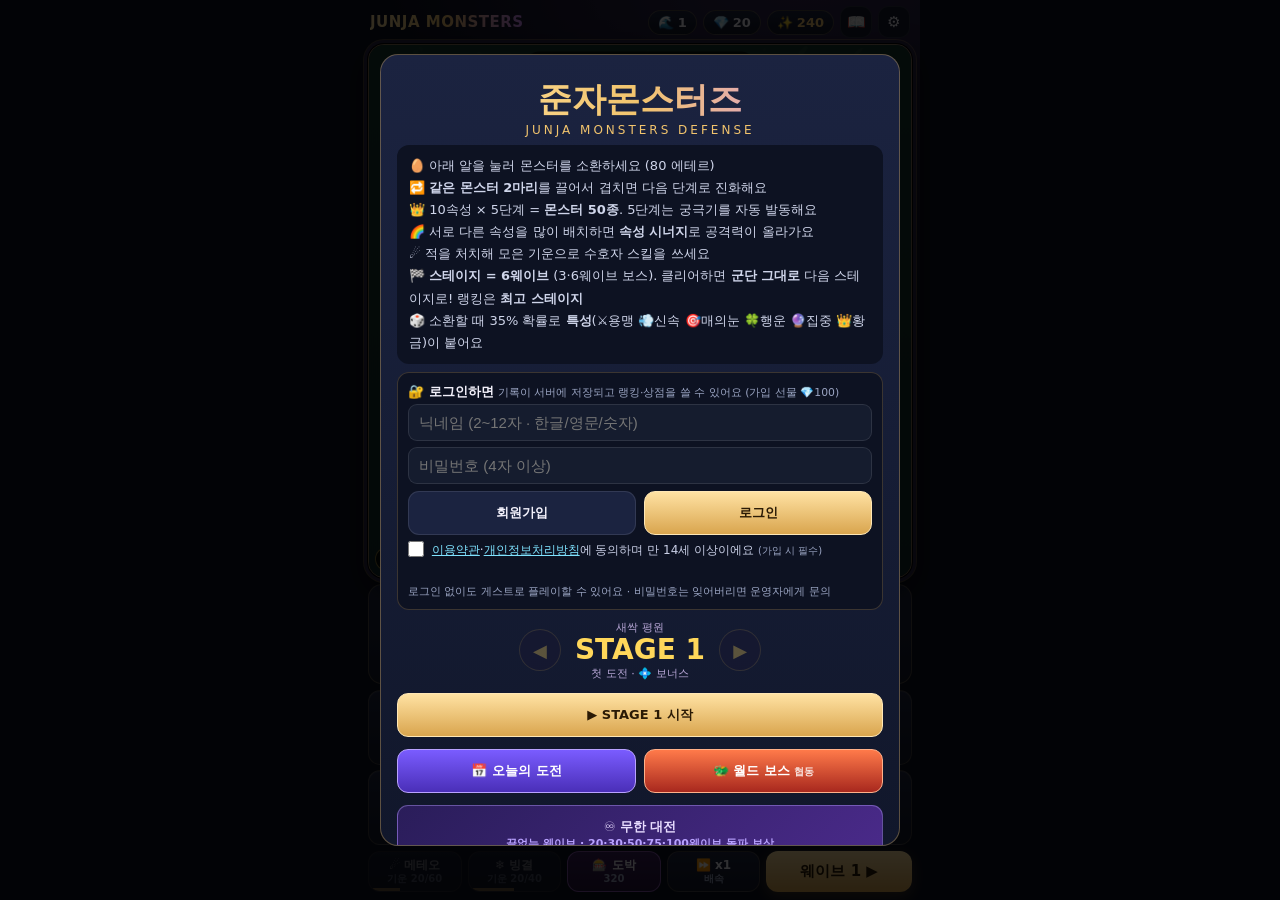
==== index.html @ ffd771fb "상용화 1단계: 도박 소환(천장), 목표 추적판, 보스 패턴 3종, 새 적 3종 Co-Authored-By: Claude Opus 5.5 <noreply@anthropic.com>" ====
<!doctype html>
<html lang="ko">
<head>
<meta charset="utf-8">
<meta name="viewport" content="width=device-width,initial-scale=1,viewport-fit=cover,user-scalable=no">
<meta name="theme-color" content="#0b0f1e">
<link rel="icon" href="sprites/m0_2.webp">
<title>JUNJA MONSTERS · 준자몬스터즈</title>
<link rel="manifest" href="/manifest.webmanifest">
<meta name="theme-color" content="#1a1230">
<link rel="icon" href="/icons/icon-192.png">
<link rel="apple-touch-icon" href="/icons/apple-180.png">
<meta name="apple-mobile-web-app-capable" content="yes">
<meta name="mobile-web-app-capable" content="yes">
<meta name="apple-mobile-web-app-status-bar-style" content="black-translucent">
<meta name="apple-mobile-web-app-title" content="준자몬스터즈">
<style>
:root{--bg:#0b0f1e;--panel:#141a2e;--panel2:#1b2340;--edge:#ffffff1a;--ink:#f3f1fb;--mute:#9aa4c2;--gold:#f2c46d;--gold2:#c9953f}
*{box-sizing:border-box;-webkit-tap-highlight-color:transparent;user-select:none;-webkit-user-select:none}
html,body{margin:0;height:100%;background:var(--bg);color:var(--ink);font-family:system-ui,-apple-system,'Apple SD Gothic Neo','Malgun Gothic',sans-serif;overflow:hidden;touch-action:manipulation;overscroll-behavior:none;-webkit-user-select:none;user-select:none;-webkit-touch-callout:none;-webkit-tap-highlight-color:transparent}
html,body{position:fixed;inset:0;width:100%}
input,textarea,select{-webkit-user-select:text;user-select:text}
*{touch-action:manipulation}
button{font:inherit;color:inherit;border:none;cursor:pointer;background:none}
button:disabled{opacity:.4;cursor:default}
#app{height:100%;max-width:560px;margin:0 auto;display:flex;flex-direction:column;background:radial-gradient(circle at 80% -10%,#3a2b5a 0,transparent 40%),var(--bg)}
.top{display:flex;align-items:center;gap:6px;padding:calc(6px + env(safe-area-inset-top)) 10px 6px}
.logo{font-weight:900;letter-spacing:.5px;font-size:15px;background:linear-gradient(90deg,#ffe3a1,#f2c46d,#d18cff);-webkit-background-clip:text;background-clip:text;color:transparent;white-space:nowrap}
.chip{display:flex;align-items:center;gap:4px;background:var(--panel);border:1px solid var(--edge);border-radius:999px;padding:4px 9px;font-size:13px;font-weight:700;white-space:nowrap}
.chip b{color:var(--gold)}
.sp{flex:1}
.ib{width:32px;height:32px;border-radius:10px;background:var(--panel);border:1px solid var(--edge);font-size:15px}
#stage{flex:1;min-height:0;position:relative;margin:0 8px;border-radius:16px;overflow:hidden;border:1px solid #f2c46d33;box-shadow:0 0 0 1px #0006,0 10px 30px #0008}
#cv{position:absolute;inset:0;width:100%;height:100%;display:block;touch-action:none}
#banner{position:absolute;left:50%;top:42%;transform:translate(-50%,-50%) scale(.6);opacity:0;pointer-events:none;font-weight:900;font-size:30px;text-align:center;white-space:nowrap;text-shadow:0 0 18px currentColor,0 3px 0 #0009;transition:transform .25s cubic-bezier(.2,1.6,.4,1),opacity .25s}
#banner.on{opacity:1;transform:translate(-50%,-50%) scale(1)}
#banner small{display:block;font-size:14px;color:#fff;opacity:.9;margin-top:2px}
#toast{position:fixed;z-index:40;left:50%;bottom:calc(14px + env(safe-area-inset-bottom));max-width:92vw;white-space:normal!important;text-align:center;transform:translateX(-50%);background:#000b;border:1px solid var(--edge);padding:6px 12px;border-radius:999px;font-size:12.5px;opacity:0;transition:opacity .2s;pointer-events:none;white-space:nowrap}
#toast.on{opacity:1}
.dock{padding:6px 8px calc(8px + env(safe-area-inset-bottom));display:flex;flex-direction:column;gap:6px}
.info{display:flex;align-items:center;gap:8px;background:var(--panel);border:1px solid var(--edge);border-radius:14px;padding:6px 8px;min-height:54px}
.info canvas{width:42px;height:42px;flex:none}
.info .tx{flex:1;min-width:0;font-size:12px;color:var(--mute);line-height:1.35}
.info .tx b{color:var(--ink);font-size:14px}
.info .tx .st{color:var(--gold)}
.btn{border-radius:11px;padding:8px 11px;font-weight:800;font-size:13px;background:var(--panel2);border:1px solid var(--edge);white-space:nowrap}
.btn.gold{background:linear-gradient(180deg,#ffe2a3,#d9a54e);color:#2a1a05;border-color:#ffe7b5}
.btn.red{background:#3a1d2a}
.grid{display:grid;grid-template-columns:repeat(5,1fr);gap:5px}
.sm{position:relative;background:var(--panel);border:1px solid var(--edge);border-radius:12px;padding:3px 0 4px;display:flex;flex-direction:column;align-items:center;gap:0}
.sm canvas{width:34px;height:34px}
.sm span{font-size:11.5px;font-weight:800}
.sm i{font-style:normal;font-size:10px;color:var(--gold)}
.sm:active:not(:disabled){transform:scale(.95)}
.acts{display:flex;gap:6px}
.sk{flex:1;position:relative;overflow:hidden;border-radius:12px;background:var(--panel);border:1px solid var(--edge);padding:7px 4px;font-size:12px;font-weight:800;line-height:1.15}
.sk em{display:block;font-style:normal;font-size:10px;color:var(--mute);font-weight:600}
.sk .fill{position:absolute;left:0;bottom:0;height:3px;background:var(--gold)}
.sk.gam{background:linear-gradient(180deg,#3a1d5a,#24123a);border-color:#d08bff88}
#goal{position:absolute;left:6px;bottom:6px;z-index:3;max-width:45%;background:#000c;border:1px solid #ffd75a77;border-radius:12px;padding:4px 8px;font-size:10.5px;font-weight:800;color:#fff;line-height:1.3;cursor:pointer}
#goal:empty{display:none}
#goal small{color:#ffd75a;font-weight:700}
#jack{position:fixed;inset:0;z-index:30;display:none;align-items:center;justify-content:center;flex-direction:column;background:radial-gradient(circle,#ffd75a55,#000d 70%);pointer-events:none}
#jack.on{display:flex;animation:jk 1.8s ease-out forwards}
#jack b{font-size:44px;font-weight:900;color:#ffe7a0;text-shadow:0 0 24px #ffb400}
#jack span{font-size:18px;font-weight:800;color:#fff;margin-top:6px}
@keyframes jk{0%{opacity:0;transform:scale(.6)}15%{opacity:1;transform:scale(1.08)}80%{opacity:1;transform:scale(1)}100%{opacity:0}}
.go{flex:1.6;border-radius:12px;font-weight:900;font-size:15px;background:linear-gradient(180deg,#ffe2a3,#d9a54e);color:#2a1a05;box-shadow:0 4px 14px #d9a54e44}
.go.run{background:var(--panel2);color:var(--ink);box-shadow:none;border:1px solid var(--edge)}
.modal{position:fixed;inset:0;background:#000c;display:none;align-items:center;justify-content:center;z-index:9;padding:14px}
.modal.on{display:flex}
.card{width:100%;max-width:520px;max-height:88dvh;overflow:auto;background:linear-gradient(180deg,#1b2340,#11172b);border:1px solid #f2c46d55;border-radius:18px;padding:16px}
.card h2{margin:0 0 4px;font-size:20px}
.card p{color:var(--mute);font-size:13px;margin:4px 0 10px;line-height:1.5}
.dex{display:grid;grid-template-columns:repeat(5,1fr);gap:6px}
.dx{background:#0d1222;border:1px solid var(--edge);border-radius:10px;padding:4px 2px;text-align:center;font-size:10px;line-height:1.2}
.dx canvas{width:100%;aspect-ratio:1;display:block}
.dx.no{opacity:.35}
.row{display:flex;gap:8px;margin-top:12px}
.row .btn{flex:1;padding:12px}
.title{font-size:34px;font-weight:900;text-align:center;margin:6px 0 0;background:linear-gradient(90deg,#ffe3a1,#f2c46d,#d18cff);-webkit-background-clip:text;background-clip:text;color:transparent}
.sub{text-align:center;color:var(--gold);font-size:12px;letter-spacing:3px;margin-bottom:8px}
@media(max-width:430px){.lg2{display:none}.chip{padding:3px 7px;font-size:12px}.ib{width:30px;height:30px}.top{gap:5px}}

#stage{border:1.5px solid #e9c27a88;box-shadow:0 0 0 1px #000,0 0 0 4px #2a2140,0 0 0 5px #e9c27a44,0 12px 30px #000a}
.sm{background:linear-gradient(180deg,#1d2440,#121729);border:1px solid #e9c27a33;box-shadow:inset 0 1px 0 #ffffff12}
.sm canvas{width:40px;height:40px}
.info{background:linear-gradient(180deg,#1d2440,#121729);border:1px solid #e9c27a44}
.sk{background:linear-gradient(180deg,#1d2440,#121729);border-color:#e9c27a33}
.chip{background:linear-gradient(180deg,#1d2440,#121729);border-color:#e9c27a44}
.dx{background:linear-gradient(180deg,#1a2038,#0d1222);border-color:#e9c27a33}

.info{height:100px;min-height:100px;padding:5px 8px}
.acts3{display:flex;flex-direction:column;gap:2px;flex:none}
.acts3 .btn{padding:2px 8px;font-size:11.5px;line-height:1.15;display:flex;flex-direction:column;align-items:center;min-width:76px}
.acts3 .btn small{font-size:9.5px;font-weight:700;opacity:.85}
.btn.evo{background:#2a2f4a;color:#9aa4c2}
.btn.evo.on{background:linear-gradient(180deg,#d6b3ff,#8a5cff);color:#fff;border-color:#e6d2ff;box-shadow:0 0 12px #a77bff88;animation:pulse 1.2s infinite}
@keyframes pulse{50%{box-shadow:0 0 20px #c49bffcc}}
#evo{position:fixed;inset:0;z-index:20;display:none;align-items:center;justify-content:center;background:radial-gradient(circle,#1a1030 0,#05030a 75%);overflow:hidden}
#evo.on{display:flex}
#evo .rays{position:absolute;left:50%;top:44%;width:220vmax;height:220vmax;transform:translate(-50%,-50%);background:repeating-conic-gradient(from 0deg,var(--ec) 0deg 6deg,transparent 6deg 18deg);opacity:0;animation:rays 6s linear infinite;mask:radial-gradient(circle,#000 0,transparent 55%);-webkit-mask:radial-gradient(circle,#000 0,transparent 55%)}
#evo.go .rays{opacity:.4;transition:opacity .4s}
@keyframes rays{to{transform:translate(-50%,-50%) rotate(360deg)}}
#evo .glow{position:absolute;left:50%;top:44%;width:70vmin;height:70vmin;transform:translate(-50%,-50%);border-radius:50%;background:radial-gradient(circle,var(--ec) 0,transparent 65%);opacity:.5;animation:pul 1s ease-in-out infinite}
@keyframes pul{50%{transform:translate(-50%,-50%) scale(1.15);opacity:.8}}
#evo img{position:absolute;left:50%;top:44%;width:min(62vmin,340px);height:min(62vmin,340px);object-fit:contain;transform:translate(-50%,-50%)}
#evo .from{animation:evoFrom 1.15s ease-in forwards}
@keyframes evoFrom{0%{filter:brightness(1);transform:translate(-50%,-50%) scale(.9)}20%{transform:translate(-52%,-50%) scale(.95)}30%{transform:translate(-48%,-50%) scale(.95)}40%{transform:translate(-51%,-50%)}60%{filter:brightness(6) saturate(0);transform:translate(-50%,-50%) scale(1.05)}100%{filter:brightness(30) saturate(0);transform:translate(-50%,-50%) scale(.2);opacity:0}}
#evo .from2,#evo .to2{display:none}
#evo.myth .to2{display:block;opacity:0;transform:translate(-50%,-50%) scale(-1.18,1.18)}
#evo.myth.go .to2{opacity:.55;transition:opacity .6s .3s;filter:drop-shadow(0 0 20px var(--ec2))}
#evo.myth .rays{background:repeating-conic-gradient(from 0deg,#ffd75a 0deg 5deg,transparent 5deg 12deg,#fff3c0 12deg 15deg,transparent 15deg 24deg)}
#evo.myth .t2{font-size:40px;background:linear-gradient(90deg,#fff3c0,#ffd75a,#ff9ad5);-webkit-background-clip:text;background-clip:text;color:transparent;text-shadow:none;filter:drop-shadow(0 0 12px #ffb400)}
#evo.fuse .from{animation:evoL 1.15s ease-in forwards}
#evo.fuse .from2{display:block;animation:evoR 1.15s ease-in forwards}
@keyframes evoL{0%{transform:translate(-110%,-50%) scale(.6)}50%{transform:translate(-80%,-50%) scale(.65);filter:brightness(2)}100%{transform:translate(-50%,-50%) scale(.3);filter:brightness(30) saturate(0);opacity:0}}
@keyframes evoR{0%{transform:translate(10%,-50%) scale(.6)}50%{transform:translate(-20%,-50%) scale(.65);filter:brightness(2)}100%{transform:translate(-50%,-50%) scale(.3);filter:brightness(30) saturate(0);opacity:0}}
#evo.fuse .glow{background:radial-gradient(circle,var(--ec) 0,var(--ec2) 35%,transparent 65%)}
#evo.awk .rays{background:repeating-conic-gradient(from 0deg,#ff5f9a 0deg 6deg,transparent 6deg 12deg,#5fd8ff 12deg 18deg,transparent 18deg 24deg,#ffe15a 24deg 30deg,transparent 30deg 36deg)}
#evo.awk.go .to{animation:evoTo .9s cubic-bezier(.2,1.7,.4,1) forwards,awkHue 2s linear .9s infinite}
@keyframes awkHue{0%{filter:drop-shadow(0 0 22px #ff5f9a) saturate(1.4)}50%{filter:drop-shadow(0 0 30px #5fd8ff) saturate(1.6) brightness(1.15)}100%{filter:drop-shadow(0 0 22px #ff5f9a) saturate(1.4)}}
#evo .to{opacity:0}
#evo.go .to{animation:evoTo .9s cubic-bezier(.2,1.7,.4,1) forwards}
@keyframes evoTo{0%{opacity:1;filter:brightness(20) saturate(0);transform:translate(-50%,-50%) scale(.2)}45%{filter:brightness(3)}100%{opacity:1;filter:brightness(1) drop-shadow(0 0 24px var(--ec));transform:translate(-50%,-50%) scale(1)}}
#evo .flashw{position:absolute;inset:0;background:#fff;opacity:0;pointer-events:none}
#evo.go .flashw{animation:fw .7s ease-out}
@keyframes fw{0%{opacity:1}100%{opacity:0}}
#evo .txt{position:absolute;left:0;right:0;top:calc(44% + min(31vmin,170px));text-align:center;opacity:0;transform:translateY(16px)}
#evo.go .txt{opacity:1;transform:none;transition:all .45s .35s}
#evo .t1{font-size:15px;letter-spacing:6px;color:var(--ec);font-weight:900;text-shadow:0 0 12px var(--ec)}
#evo .t2{font-size:34px;font-weight:900;color:#fff;text-shadow:0 0 18px var(--ec),0 3px 0 #000}
#evo .t3{font-size:clamp(13px,4.6vw,22px);padding:0 10px;color:#ffd75a;letter-spacing:3px;text-shadow:0 0 10px #ffb400}
#evo .skip{position:absolute;bottom:calc(24px + env(safe-area-inset-bottom));left:0;right:0;text-align:center;color:#fff8;font-size:12px}
#godOv{position:fixed;inset:0;z-index:16;pointer-events:none;display:none;place-items:center;background:radial-gradient(circle,rgba(255,236,170,.55),rgba(40,20,0,.85) 70%)}#godOv.on{display:grid;animation:gIn 2.6s ease forwards}#godOv .gr{position:absolute;width:160vmax;height:160vmax;background:repeating-conic-gradient(rgba(255,215,90,.35) 0 6deg,transparent 6deg 15deg);animation:gSpin 2.6s linear}#godOv img{position:relative;width:62vmin;height:62vmin;object-fit:contain;filter:drop-shadow(0 0 40px #ffd75a);animation:gImg 2.6s cubic-bezier(.2,.9,.3,1) forwards}#godOv .gt{position:absolute;bottom:16%;text-align:center;color:#fff3c0;text-shadow:0 0 18px #ffb300,0 2px 0 #7a4a00}#godOv .gt small{display:block;font-size:13px;letter-spacing:4px}#godOv .gt b{display:block;font-size:46px;font-weight:900;letter-spacing:4px}#godOv .gt span{font-size:15px;letter-spacing:6px}@keyframes gIn{0%{opacity:0}10%{opacity:1}85%{opacity:1}100%{opacity:0}}@keyframes gSpin{to{transform:rotate(90deg)}}@keyframes gImg{0%{transform:scale(.2) translateY(40px);opacity:0}25%{transform:scale(1.15);opacity:1}40%{transform:scale(1)}100%{transform:scale(1.04)}}
#cut{position:fixed;left:0;right:0;top:28%;height:180px;z-index:15;pointer-events:none;display:none}
#cut.on{display:block}
#cut .band{position:absolute;inset:30px -10%;background:linear-gradient(90deg,transparent,var(--ec) 20%,#000 50%,var(--ec) 80%,transparent);transform:skewY(-6deg) scaleX(0);opacity:.92;animation:band 1.1s ease forwards;box-shadow:0 0 40px var(--ec)}
@keyframes band{0%{transform:skewY(-6deg) scaleX(0)}18%{transform:skewY(-6deg) scaleX(1)}80%{transform:skewY(-6deg) scaleX(1);opacity:.92}100%{transform:skewY(-6deg) scaleX(1);opacity:0}}
#cut img{position:absolute;right:4%;top:-10px;width:200px;height:200px;object-fit:contain;filter:drop-shadow(0 0 18px var(--ec));animation:cutImg 1.1s cubic-bezier(.2,.9,.3,1) forwards}
@keyframes cutImg{0%{transform:translateX(120%) scale(1.3)}20%{transform:translateX(0) scale(1.1)}80%{transform:translateX(-8%) scale(1.1);opacity:1}100%{transform:translateX(-20%) scale(1.1);opacity:0}}
#cut .ct{position:absolute;left:6%;top:62px;color:#fff;animation:cutT 1.1s ease forwards}
#cut .ct small{display:block;font-size:12px;letter-spacing:4px;color:var(--ec);font-weight:900}
#cut .ct b{font-size:30px;font-weight:900;text-shadow:0 0 14px var(--ec),0 3px 0 #000}
@keyframes cutT{0%{transform:translateX(-120%)}20%{transform:none}80%{opacity:1}100%{opacity:0}}
.dx.myth{border-color:#ffd75a88;background:linear-gradient(180deg,#3a2a08,#0d1222);box-shadow:0 0 10px #ffb40044}
.dx.hid{border-color:#ff9ad566;background:linear-gradient(180deg,#2a1033,#0d1222)}
.fz{flex-wrap:wrap;display:flex;align-items:center;gap:8px;background:#0d1222;border:1px solid #d08bff33;border-radius:10px;padding:7px 10px;margin:5px 0;font-size:12.5px}.fz b{color:#e7cfff;min-width:64px}.fz span{width:100%;color:var(--mute);font-size:11.5px}.fz.no{opacity:.75}
.cardrow{display:grid;grid-template-columns:repeat(3,1fr);gap:8px;margin-top:6px}
.bc{background:linear-gradient(180deg,#3a2a66,#1a1233);border:1.5px solid #d08bff88;border-radius:14px;padding:12px 6px;color:#fff;display:flex;flex-direction:column;align-items:center;gap:6px;min-height:170px;box-shadow:0 0 18px #8a5cff44;animation:cardIn .45s cubic-bezier(.2,1.5,.4,1) backwards}
.bc:nth-child(2){animation-delay:.08s}.bc:nth-child(3){animation-delay:.16s}
.bc .ic{font-size:34px}.bc b{font-size:13.5px}.bc span{font-size:11.5px;color:#cfc3ea;line-height:1.35}
.bc.r{border-color:#ffd75a;box-shadow:0 0 22px #ffb40066}.bc .rar{font-size:9.5px;letter-spacing:2px;color:#ffd75a}
@keyframes cardIn{from{transform:translateY(30px) scale(.8);opacity:0}}
.lab{display:flex;align-items:center;gap:10px;background:#0d1222;border:1px solid var(--edge);border-radius:12px;padding:9px 10px;margin:6px 0}
.lab .ic{font-size:24px}.lab .tx{flex:1;font-size:12px;color:var(--mute)}.lab .tx b{color:var(--ink);font-size:13.5px}
.lab button{min-width:74px}
.buffs{position:absolute;right:8px;top:30px;display:flex;flex-direction:column;gap:3px;pointer-events:none}
.buffs i{font-style:normal;font-size:11px;background:#000a;border:1px solid #d08bff66;border-radius:8px;padding:2px 6px;color:#e7cfff}
#mLab{z-index:12}#mCards{z-index:11}#mRank,#mProf,#mShop,#mDex,#mAch,#mRaid,#mPrep{z-index:13}#mRev{z-index:14}
.acct{background:#0d1222;border:1px solid #f2c46d33;border-radius:12px;padding:10px;margin:8px 0;font-size:13px}
.acct input{width:100%;background:#151c2e;border:1px solid var(--edge);border-radius:9px;color:#fff;padding:9px 10px;font-size:15px;margin:3px 0;user-select:text;-webkit-user-select:text}
.acct .row{margin-top:6px}.acct .who{display:flex;align-items:center;gap:8px}.acct .who b{font-size:15px}.acct .who .sp{flex:1}
.acct small{color:var(--mute)}
.btn.raid{background:linear-gradient(180deg,#ff7a4a,#a8281e);border-color:#ffb08a;color:#fff}.btn.raid small{font-size:10px;opacity:.85}
.btn.daily{background:linear-gradient(180deg,#7a5cff,#4a2fb8);border-color:#b9a2ff;color:#fff}
.row.r4 .btn{padding:10px 4px;font-size:12.5px}
.tabs{display:flex;gap:6px;margin:6px 0}.tab{flex:1;padding:8px;border-radius:10px;background:#151c2e;border:1px solid var(--edge);font-weight:800;font-size:13px}.tab.on{background:linear-gradient(180deg,#ffe2a3,#d9a54e);color:#2a1a05}
.rk{display:flex;align-items:center;gap:8px;padding:7px 10px;border-radius:10px;background:#0d1222;margin:4px 0;font-size:13px}
.rk .n{width:28px;font-weight:900;color:var(--gold);text-align:center}.rk .nm{flex:1}.rk .nm small{display:block;color:#d08bff;font-size:10.5px}.rk .w{font-weight:900}
.rk.me{border:1px solid var(--gold);background:#2a2140}
.shi{display:flex;align-items:center;gap:10px;background:#0d1222;border:1px solid var(--edge);border-radius:12px;padding:9px 10px;margin:6px 0}
.shi .pv{width:44px;height:44px;border-radius:10px;flex:none}.shi .tx{flex:1;font-size:12px;color:var(--mute)}.shi .tx b{color:var(--ink);font-size:13.5px}
#ach{position:absolute;left:50%;top:10px;transform:translate(-50%,-80px);background:linear-gradient(90deg,#3a2a08,#5a4210);border:1px solid #ffd75a;border-radius:999px;padding:7px 14px;font-size:13px;white-space:nowrap;box-shadow:0 4px 18px #000a;opacity:0;pointer-events:none;z-index:3}
#ach.on{animation:achIn 2.3s ease forwards}#ach span{color:#7fe3ff;font-weight:800}
@keyframes achIn{0%{opacity:0;transform:translate(-50%,-60px)}12%{opacity:1;transform:translate(-50%,0)}85%{opacity:1;transform:translate(-50%,0)}100%{opacity:0;transform:translate(-50%,-30px)}}
#combo{position:absolute;left:12px;top:44px;font-weight:900;font-size:22px;color:#ffb347;text-shadow:0 0 12px #ff6a00,0 2px 0 #000;pointer-events:none;opacity:0;transition:opacity .2s}
#combo.on{opacity:1}#combo small{display:block;font-size:11px;color:#fff;letter-spacing:2px}
.lab.no{opacity:.55}
.how{font-size:13px;line-height:1.7;color:#cfd5ea;background:#0d1222;border-radius:12px;padding:10px 12px;margin:8px 0}
.btn.endless{background:linear-gradient(135deg,#2a1d5a,#4a2a8a);border-color:#b9a2ff66;color:#e8dcff;width:100%}.btn.endless small{display:block;font-size:11px;color:#b9a2ff;font-weight:700}
.stsel{display:flex;align-items:center;justify-content:center;gap:14px;margin:10px 0 2px}.stsel button{width:42px;height:42px;border-radius:50%;border:1px solid #ffd75a66;background:#1a1430;color:#ffd75a;font-size:18px;font-weight:900}.stsel button:disabled{opacity:.3}.stsel div{text-align:center;min-width:120px}.stsel b{display:block;font-size:28px;color:#ffd75a;line-height:1.1}.stsel small{display:block;font-size:11px;color:#b9a8d8}
</style>
</head>
<body>
<div id="app">
  <div class="top">
    <div class="logo">JUNJA<span class="lg2"> MONSTERS</span></div>
    <div class="sp"></div>
    <div class="chip">🌊 <span id="wv">1</span></div>
    <div class="chip">💎 <span id="hp">20</span></div>
    <div class="chip">✨ <b id="eth">0</b></div>
    <button class="ib" id="bDex" title="도감">📖</button>
    <button class="ib" id="bMenu" title="메뉴">⚙️</button>
  </div>
  <div id="stage"><canvas id="cv"></canvas><div id="banner"></div><div id="toast"></div><div id="ach"></div><div id="combo"></div><div class="buffs" id="buffs"></div><div id="goal"></div></div>
  <div class="dock">
    <div class="info" id="info"></div>
    <div class="grid" id="summon"></div>
    <div class="acts">
      <button class="sk" id="sMeteor">☄️ 메테오<em>60 기운</em><div class="fill"></div></button>
      <button class="sk" id="sFreeze">❄️ 빙결<em>40 기운</em><div class="fill"></div></button>
      <button class="sk gam" id="sGamble">🎰 도박<em id="gamC">320</em></button>
      <button class="sk" id="sSpeed">⏩ x1<em>배속</em></button>
      <button class="go" id="bGo">1 웨이브 시작 ▶</button>
    </div>
  </div>
</div>
<div id="evo"><div class="rays"></div><div class="glow"></div><img class="from" alt=""><img class="from2" alt=""><img class="to2" alt=""><img class="to" alt=""><div class="flashw"></div><div class="txt"><div class="t1">진화!</div><div class="t2"></div><div class="t3"></div></div><div class="skip">화면을 누르면 계속</div></div>
<div id="jack"><b>🎰 JACKPOT!</b><span></span></div>
<div id="godOv"><div class="gr"></div><img alt=""><div class="gt"><small>三神合一 · 삼위일체 히든 3종 합체</small><b>갓준자 강림</b><span>불사의 주인공</span></div></div>
<div id="cut"><div class="band"></div><img alt=""><div class="ct"><small></small><b></b></div></div>
<div class="modal" id="mStart"><div class="card">
  <div class="title">준자몬스터즈</div><div class="sub">JUNJA MONSTERS DEFENSE</div>
  <div class="how">🥚 아래 알을 눌러 몬스터를 소환하세요 (80 에테르)<br>🔁 <b>같은 몬스터 2마리</b>를 끌어서 겹치면 다음 단계로 진화해요<br>👑 10속성 × 5단계 = <b>몬스터 50종</b>. 5단계는 궁극기를 자동 발동해요<br>🌈 서로 다른 속성을 많이 배치하면 <b>속성 시너지</b>로 공격력이 올라가요<br>☄️ 적을 처치해 모은 기운으로 수호자 스킬을 쓰세요<br>🏁 <b>스테이지 = 6웨이브</b> (3·6웨이브 보스). 클리어하면 <b>군단 그대로</b> 다음 스테이지로! 랭킹은 <b>최고 스테이지</b><br>🎲 소환할 때 35% 확률로 <b>특성</b>(⚔️용맹 💨신속 🎯매의눈 🍀행운 🔮집중 👑황금)이 붙어요</div>
  <div id="acct" class="acct"></div>
  <div class="stsel"><button id="stPrev">◀</button><div><small id="stZone">새싹 평원</small><b id="stN">STAGE 1</b><small id="stInfo"></small></div><button id="stNext">▶</button></div>
  <div class="row"><button class="btn gold" id="bNew">▶ STAGE 1 시작</button><button class="btn" id="bCont">이어하기</button></div>
  <div class="row"><button class="btn daily" id="bDaily">📅 오늘의 도전</button><button class="btn raid" id="bRaid">🐲 월드 보스 <small>협동</small></button></div>
  <div class="row"><button class="btn endless" id="bEndless">♾️ 무한 대전 <small>끝없는 웨이브 · 20·30·50·75·100웨이브 돌파 보상</small></button></div>
  <div class="row r4"><button class="btn" id="bRank">🏆 랭킹</button><button class="btn" id="bShop">🛍 상점</button><button class="btn" id="bLab3">🏛 연구소</button><button class="btn" id="bAch2">🎖 업적</button></div>
  <p id="best" style="text-align:center;margin-top:10px"></p>
  <p style="text-align:center;font-size:11.5px;color:#7a84a6;margin:6px 0 0"><a href="/terms" target="_blank" style="color:#9aa4c2">이용약관</a> · <a href="/privacy" target="_blank" style="color:#9aa4c2">개인정보처리방침</a> · <a href="/terms#refund" target="_blank" style="color:#9aa4c2">환불 정책</a></p>
</div></div>
<div class="modal" id="mDex"><div class="card">
  <h2>📖 몬스터 도감 <span id="dexN" style="color:var(--gold);font-size:15px"></span></h2>
  <p>같은 몬스터 2마리 → 진화 · ★5 + 같은 속성 ★3 이상 → ✦히든 각성 · 서로 다른 각성 몬스터의 특별한 조합 → 👑궁극 신수(MYTHIC)</p>
  <div class="dex" id="dexG"></div>
  <h2 style="margin-top:16px;font-size:17px">🔀 특수 융합 레시피 <span id="fuN" style="color:#d08bff;font-size:13px"></span></h2><p>서로 다른 두 속성의 <b>같은 단계</b> 몬스터를 겹치면 특수 융합! 융합 몬스터는 공격력 +25%와 두 속성 능력을 함께 가져요. (융합 몬스터끼리는 같은 종류만 진화)</p><div id="fuseList"></div>
  <h2 style="margin-top:16px;font-size:17px">👑 궁극 조합 <span id="mythN" style="color:#ffd75a;font-size:13px"></span></h2><p>서로 다른 <b>각성 ★6</b> 두 마리를 특별한 짝으로 합치면 궁극 ★7! 궁극은 강력한 고유 스킬을 가진 최상위 전투 몬스터예요.</p><div id="mythList"></div>
  <h2 style="margin-top:16px;font-size:17px">🔮 삼위일체 히든 <span id="triN" style="color:#e8d9ff;font-size:13px"></span></h2><p>서로 다른 <b>세 속성의 각성 ★6</b>을 정해진 조합으로 모으면 히든 <b>★7</b>로 합체해요. ★6 하나를 눌러 「🔮 삼위 합체」! 발견하기 전엔 비밀이에요.<br><b style="color:#ffe7a0">🔱 서로 다른 히든 3종을 모으면 갓준자 강림!</b></p><div id="triList"></div>
  <h2 style="margin-top:16px;font-size:17px">🎲 몬스터 특성</h2><p>소환할 때 35% 확률로 특성이 붙어요. 진화·융합해도 특성은 이어지고, 둘 다 있으면 더 희귀한 쪽이 남아요.</p><div id="traitList"></div>
  <div class="row"><button class="btn gold" data-close>닫기</button></div>
</div></div>
<div class="modal" id="mMenu"><div class="card">
  <h2>⚙️ 메뉴</h2>
  <p>진행 상황은 웨이브가 끝날 때마다 자동 저장돼요. <span id="verTx" style="color:#5a6380"></span></p>
  <div class="row"><button class="btn gold" id="bLab">🏛 준자 연구소</button><button class="btn" id="bAch">🎖 업적</button></div>
  <div class="row"><button class="btn" id="bSnd">🔊 효과음 켜짐</button><button class="btn" id="bFx">🎬 스킬 연출 켜짐</button></div>
  <div class="row"><button class="btn gold" id="bSaveQuit">💾 저장하고 나가기</button></div>
  <div class="row"><button class="btn red" id="bReset">처음부터 새 게임</button></div>
  <div class="row"><button class="btn gold" data-close>계속하기</button></div>
</div></div>
<div class="modal" id="mCards"><div class="card" style="text-align:center;background:linear-gradient(180deg,#24183f,#100b1f)">
  <div style="color:#d08bff;letter-spacing:4px;font-size:12px;font-weight:900">BLESSING</div>
  <h2 style="font-size:24px">✨ 축복 카드 선택</h2><p>이번 스테이지에만 적용되는 강력한 효과! 하나를 골라 나만의 조합을 완성하세요.</p>
  <div id="cardRow" class="cardrow"></div>
</div></div>
<div class="modal" id="mLab"><div class="card">
  <h2>🏛 준자 연구소 <span style="color:#7fe3ff;font-size:15px">💠 <span id="labC">0</span></span></h2>
  <p>게임이 끝날 때마다 얻는 <b>준자 결정 💠</b>으로 영구 능력을 연구해요. 연구 효과는 모든 새 게임에 적용돼요.</p>
  <div id="labList"></div>
  <div class="row"><button class="btn gold" data-close>닫기</button></div>
</div></div>
<div class="modal" id="mRank"><div class="card">
  <h2>🏆 랭킹</h2>
  <div class="tabs"><button class="tab on" data-rk="stage">주간 스테이지</button><button class="tab" data-rk="daily">오늘의 도전</button><button class="tab" data-rk="normal">♾️ 무한 대전</button></div>
  <p id="rkInfo"></p><div id="rkList"></div>
  <div class="row"><button class="btn gold" data-close>닫기</button></div>
</div></div>
<div class="modal" id="mShop"><div class="card">
  <h2>🛍 상점 <span style="color:#7fe3ff;font-size:15px">💎 <span id="shGems">0</span></span></h2>
  <div class="tabs shtabs"><button class="tab on" data-sh="item">🎒 아이템</button><button class="tab" data-sh="crystal">💠 연구</button><button class="tab" data-sh="skin">🐉 스킨</button><button class="tab" data-sh="cosmetic">✨ 꾸미기</button></div>
  <p id="shNote" style="font-size:12px"></p>
  <div id="shList"></div>
  <div class="row"><button class="btn" id="bCharge">💳 보석 충전 (준비 중)</button></div>
  <p style="text-align:center;font-size:11.5px;color:#7a84a6;margin:2px 0">유료 확률형 아이템의 확률은 상품 설명에 표시돼요 · <a href="/terms#refund" target="_blank" style="color:#9aa4c2">환불 정책</a></p>
  <div class="row"><button class="btn gold" data-close>닫기</button></div>
</div></div>
<div class="modal" id="mAch"><div class="card">
  <h2>🎖 업적 <span id="achN" style="color:var(--gold);font-size:15px"></span></h2>
  <p>업적을 달성하면 준자 결정 💠을 받아요. 연구소에서 영구 능력을 올리는 데 써요.</p>
  <div id="achList"></div>
  <div class="row"><button class="btn gold" data-close>닫기</button></div>
</div></div>
<div class="modal" id="mOver"><div class="card" style="text-align:center">
  <h2 style="font-size:26px" id="overH">💥 수호석 파괴</h2>
  <p id="overTx"></p>
  <div class="row"><button class="btn" id="bLab2">🏛 연구소</button><button class="btn gold" id="bRetry">다시 도전</button></div>
  <div class="row"><button class="btn" id="bHome">🏠 처음 화면으로</button></div>
</div></div>
<script>
'use strict';
const BUILD='20261122004239';
// ===================== DATA =====================
const ELS=[
 {k:'fire',namesB:['불꽃알','불꽃냥','화염사자','홍염사자왕','태양사자제'],n:'화염',c:'#ff6a3d',c2:'#ffcf5a',d:'#7a1f10',egg:'불씨알',names:['불씨알','불꼬미','화염비룡','염룡','태양염제'],ult:'태양의 심판'},
 {k:'water',namesB:['물결알','아기돌핀','파도돌고래','해신돌고래','바다황제'],n:'물',c:'#3fa8ff',c2:'#9fe6ff',d:'#123f7a',egg:'방울알',names:['방울알','물수달','파도수달','해류수달왕','심해군주'],ult:'대해일'},
 {k:'nature',namesB:['도토리알','새싹곰','숲곰','고목곰','숲의대왕곰'],n:'자연',c:'#55c95a',c2:'#d6f59a',d:'#1d5a22',egg:'새싹알',names:['새싹알','잎새여우','덩굴여우','숲의구미호','세계수구미호'],ult:'세계수의 축복'},
 {k:'thunder',namesB:['천둥알','찌릿늑대','뇌전늑대','뇌광늑대왕','천뢰신수'],n:'전격',c:'#ffd23a',c2:'#fff6b0',d:'#7a5a05',egg:'번개알',names:['번개알','찌릿토끼','뇌전토끼','뇌광수호수','뇌신'],ult:'뇌신 강림'},
 {k:'moon',namesB:['밤하늘알','달부엉','월광부엉','월령부엉','달의현자'],n:'달',c:'#9c7bff',c2:'#e3d6ff',d:'#3a2678',egg:'달빛알',names:['달빛알','달냥이','월광마법냥','월령묘','월식여제'],ult:'월식'},
 {k:'earth',namesB:['흙덩알','아기코뿔','바위코뿔','산악코뿔','대지패왕'],n:'대지',c:'#b48a52',c2:'#e9d3a4',d:'#4f3a1c',egg:'돌멩알',names:['돌멩알','이끼거북','바위거북','산맥거북','대지거신'],ult:'대지진'},
 {k:'ice',namesB:['눈꽃알','눈표범','빙설표범','서리표범왕','설원여제'],n:'얼음',c:'#7fe3ff',c2:'#f0fdff',d:'#1f5f78',egg:'서리알',names:['서리알','눈송펭','빙결펭','서리군주펭','절대영도'],ult:'절대영도'},
 {k:'wind',namesB:['바람알','바람뱀','질풍룡','폭풍룡','천풍용왕'],n:'바람',c:'#5fe0b8',c2:'#d5fff0',d:'#1a6350',egg:'산들알',names:['산들알','깃털새','회오리매','폭풍그리폰','천공의왕'],ult:'폭풍의 눈'},
 {k:'star',namesB:['별가루알','별망아지','유성천마','은하천마','성좌천마'],n:'별',c:'#ffe9a8',c2:'#ffffff',d:'#7a6524',egg:'별빛알',names:['별빛알','별사슴','유성사슴','성운사슴','은하제왕'],ult:'유성우'},
 {k:'dark',namesB:['어둠알','그림자뱀','독사기사','심연나가','명계여왕'],n:'암흑',c:'#b04cff',c2:'#ff9cf0',d:'#2a0d45',egg:'그림자알',names:['그림자알','어둠박쥐','박쥐기사','공허박쥐공','심연군주'],ult:'심연'}
];
// base stats per element: dmg, attack/sec, range, special
const ST={fire:[15,1.0,150],water:[11,1.15,165],nature:[9,1.1,150],thunder:[10,1.0,160],moon:[13,1.0,170],earth:[17,0.75,130],ice:[9,1.0,150],wind:[6,2.3,140],star:[30,0.55,230],dark:[12,0.95,155]};
const EMO=['🔥','💧','🌿','⚡','🌙','🪨','❄️','🌪️','⭐','🌑'];
// 상성: 왼쪽 속성이 오른쪽 속성들에게 강함 (피해 x1.75), 반대로 맞으면 x0.55
const ADV={0:[2,6],1:[0,5],2:[1,5],3:[1,7],4:[8,7],5:[3,0],6:[2,7],7:[5,8],8:[9,6],9:[4,2]};
function beats(a,b){return ADV[a].includes(b)}
function weakTo(t){const r=[];for(let a=0;a<10;a++)if(beats(a,t))r.push(a);return r}
// 특수 융합 레시피: 서로 다른 두 속성(같은 단계) → 주 속성 다음 단계 + 보조 속성 능력
const FUSE=[
 {a:0,b:1,p:0,n:'증기',d:'화상 + 증기 폭발 둔화'},
 {a:0,b:7,p:0,n:'폭풍화염',d:'화염 회오리 광역 화상'},
 {a:0,b:9,p:9,n:'지옥불',d:'체력 비례 피해 + 지옥 화상'},
 {a:0,b:5,p:5,n:'용암',d:'광역 충격 + 용암 화상'},
 {a:1,b:6,p:6,n:'빙하',d:'강력 둔화 + 빙결 확률 증가'},
 {a:1,b:3,p:3,n:'감전',d:'연쇄 번개가 젖은 적에게 추가 피해'},
 {a:1,b:2,p:2,n:'생명',d:'맹독 + 수호석 회복 확률'},
 {a:2,b:5,p:5,n:'대지수호',d:'광역 기절 + 맹독'},
 {a:3,b:7,p:7,n:'뇌우',d:'초고속 공격 + 연쇄 번개'},
 {a:6,b:7,p:6,n:'눈보라',d:'둔화 + 밀쳐내기'},
 {a:4,b:9,p:4,n:'월식',d:'약화 중첩 + 체력 비례 피해'},
 {a:4,b:8,p:8,n:'성운',d:'초장거리 저격 + 약화'},
 {a:8,b:0,p:8,n:'초신성',d:'별빛 폭발 광역 피해'},
 {a:5,b:6,p:5,n:'영구동토',d:'광역 충격 + 빙결'},
 {a:3,b:8,p:3,n:'오로라',d:'연쇄 번개 + 별빛 치명타'},
 {a:7,b:4,p:7,n:'월하풍',d:'초고속 공격 + 약화'},
 {a:9,b:3,p:9,n:'흑뢰',d:'체력 비례 + 연쇄 번개'},
 {a:3,b:0,p:3,n:'플라즈마',d:'연쇄 번개 + 플라즈마 화상',h:1},
 {a:2,b:4,p:4,n:'요정',d:'약화 + 맹독 + 회복',h:1},
 {a:8,b:9,p:9,n:'블랙홀',d:'체력 비례 + 약화 중첩',h:1},
 {a:0,b:2,p:0,n:'들불',d:'번지는 화상 + 맹독'},
 {a:0,b:4,p:4,n:'홍월',d:'약화 + 화상 치명타'},
 {a:0,b:6,p:6,n:'서리불꽃',d:'화상과 빙결을 동시에',h:1},
 {a:1,b:4,p:4,n:'밀물',d:'조수 둔화 + 약화'},
 {a:1,b:5,p:5,n:'진흙늪',d:'광역 충격 + 강한 둔화'},
 {a:1,b:7,p:1,n:'해일',d:'광역 물보라 + 밀쳐내기'},
 {a:1,b:8,p:8,n:'은하수',d:'별빛 저격 + 둔화',h:1},
 {a:1,b:9,p:9,n:'심해',d:'체력 비례 + 강한 둔화'},
 {a:2,b:3,p:3,n:'번개숲',d:'연쇄 번개 + 맹독'},
 {a:2,b:6,p:6,n:'서리꽃',d:'빙결 + 맹독'},
 {a:2,b:7,p:7,n:'꽃바람',d:'초고속 공격 + 맹독 확산'},
 {a:2,b:8,p:8,n:'별꽃',d:'별빛 치명타 + 수호석 회복',h:1},
 {a:2,b:9,p:9,n:'독무',d:'맹독 중첩 + 체력 비례'},
 {a:3,b:4,p:3,n:'월광뇌',d:'연쇄 번개 + 약화'},
 {a:3,b:5,p:5,n:'지진뢰',d:'광역 기절 + 연쇄 번개'},
 {a:3,b:6,p:6,n:'빙뢰',d:'빙결 + 번개 추가 피해'},
 {a:4,b:5,p:5,n:'월석',d:'광역 충격 + 약화'},
 {a:4,b:6,p:4,n:'빙월',d:'약화 중첩 + 빙결'},
 {a:5,b:7,p:7,n:'모래폭풍',d:'광역 둔화 + 밀쳐내기'},
 {a:5,b:8,p:8,n:'운석',d:'별빛 광역 충격',h:1},
 {a:5,b:9,p:9,n:'묘지',d:'체력 비례 + 기절'},
 {a:6,b:8,p:6,n:'다이아몬드더스트',d:'빙결 + 별빛 치명타'},
 {a:6,b:9,p:9,n:'영원빙옥',d:'체력 비례 + 빙결',h:1},
 {a:7,b:8,p:8,n:'유성풍',d:'초고속 별빛 저격'},
 {a:7,b:9,p:9,n:'흑풍',d:'밀쳐내기 + 약화'}];
// 궁극 등급(★7 MYTHIC): 서로 다른 각성★6 특정 조합
const MYTH=[{a:0,b:1,n:'태극룡황',u:'태극천멸',cd:20,d:'불 5배 + 물 4배 2연격 · 화상 · 밀쳐내기 · 둔화'},{a:3,b:5,n:'천둥거신',u:'뇌진천붕',cd:24,d:'전체 기절 2.2초 · 받는 피해 +40% · 낙뢰 5연타(각 1.5배)'},{a:4,b:8,n:'우주여제',u:'성월개벽',cd:24,d:'8초간 아군 공격 속도 +50% · 전체 5배 + 가장 강한 적에 유성 10연타(각 2배)'},{a:2,b:9,n:'생사의 군주',u:'윤회의 낙인',cd:24,d:'전체 5배 + 현재 체력 20% · 낙인(처치 시 에테르) · 수호석 +1'},{a:6,b:7,n:'빙풍신조',u:'절대폭풍',cd:22,d:'전체 빙결 3초 + 5배 + 밀쳐내기 + 4초 둔화'},{a:0,b:9,n:'멸망의 마룡',u:'종말의 업화',cd:22,d:'전체 6배 업화 + 체력 비례 피해 + 강한 화상'},{a:1,b:8,n:'은하해신',u:'은하의 조류',cd:24,d:'전체 6배 + 8초간 이동 -60% · 수호석 +2'},{a:2,b:3,n:'뇌목신',u:'천벌의 숲',cd:22,d:'전체 4배 + 맹독 + 낙뢰 8연타(각 2.5배·기절)'},{a:4,b:6,n:'빙월선녀',u:'얼어붙은 달빛',cd:24,d:'전체 빙결 3초 + 받는 피해 +50% + 4배'},{a:5,b:7,n:'사막거룡',u:'대사막 폭풍',cd:22,d:'전체 6배 + 크게 밀쳐내기 + 6초 둔화'}];
const TRAITS=[{id:'brave',ic:'⚔️',n:'용맹',d:'공격력 +25%',w:24},{id:'swift',ic:'💨',n:'신속',d:'공격 속도 +25%',w:24},{id:'eagle',ic:'🎯',n:'매의 눈',d:'사거리 +25% · 치명타 +10%',w:20},{id:'lucky',ic:'🍀',n:'행운',d:'처치 시 에테르 +50%',w:16},{id:'focus',ic:'🔮',n:'집중',d:'궁극기·스킬 충전 +35%',w:12},{id:'gold',ic:'👑',n:'황금',d:'공격력·속도 +20% · 사거리 +10% (희귀)',w:4}];
const TR={};TRAITS.forEach(t=>TR[t.id]=t);
function rollTrait(force){if(!force&&Math.random()>.35+.04*labL('trait'))return null;const tot=TRAITS.reduce((a,t)=>a+t.w,0);let r=Math.random()*tot;for(const t of TRAITS){r-=t.w;if(r<0)return t.id}return 'brave'}
function pickTrait(a,b){if(!a)return b||null;if(!b)return a;return TR[a].w<=TR[b].w?a:b}
function hasB(e,st){return !!SPR[e+'_'+Math.min(st,5)+'b']}
function uf(m){return m&&m.trait==='focus'?1.35:1}
const ULT={hit:2.5,time:3,d5:9,d6:11};
// 삼위일체 히든: 서로 다른 세 속성의 각성 ★6 → 히든 ★7 (고유 스킬, 내부 s=6 + tri 표식)
const TRI=[{e:[0,8,9],n:'혼돈의 불사조',u:'창세와 종말',cd:20,c:'#ff6a3d',d:'전체 화염 폭발(9배) + 강한 화상 + 받는 피해 +40%'},
 {e:[1,6,7],n:'설해의 용왕',u:'만년설 폭풍',cd:20,c:'#7fe3ff',d:'전체 빙결 2.5초 + 7배 피해 + 6초 둔화'},
 {e:[2,5,1],n:'가이아 세계수',u:'생명의 대지',cd:22,c:'#7dffb0',d:'수호석 +2 · 뿌리 속박(기절 2초) + 8배 피해'},
 {e:[3,7,8],n:'천공의 뇌신',u:'천벌의 낙뢰',cd:18,c:'#fff36b',d:'전체 5배 감전(기절) + 낙뢰 10연타(각 3배)'},
 {e:[4,9,6],n:'월식의 여제',u:'영원한 밤',cd:22,c:'#c9a2ff',d:'6초간 적 받는 피해 +60% · 이동 -50% + 7배 피해'},
 {e:[0,5,3],n:'화산 거신',u:'대분화',cd:22,c:'#ff9a3e',d:'용암 운석 비(전체 8배) + 기절 1.5초'}];
const TRICOST=2000;
function triFind(i){const m=S.slots[i];if(!m||m.s!==6||m.tri!=null||m.temp)return null;for(let k=0;k<TRI.length;k++){const r=TRI[k];if(!r.e.includes(m.e))continue;const need=r.e.filter(x=>x!==m.e);const idx=[];for(const x of need){const j=S.slots.findIndex((o,jj)=>jj!==i&&!idx.includes(jj)&&o&&o.e===x&&o.s===6&&!o.temp&&o.tri==null);if(j<0)break;idx.push(j)}if(idx.length===2)return{k,idx}}return null}
function triMerge(i){const f=triFind(i);if(!f)return;if(!(S.eth>=TRICOST)){toast('삼위 합체에 '+TRICOST+' 에테르가 필요해요');return}S.eth-=TRICOST;const r=TRI[f.k];f.idx.forEach(j=>S.slots[j]=null);const m=mkMon(r.e[0],6);m.f=r.e[1];m.f3=r.e[2];m.tri=f.k;m.ue=40;S.slots[i]=m;S.sel=i;
 const first=!(meta.tri||{})[f.k];meta.tri=Object.assign({},meta.tri||{},{[f.k]:1});saveMeta();unlock('tri1');if(Object.keys(meta.tri).length>=TRI.length)unlock('triall');
 const p=SLOTP[i];shake=24;flash=.7;flashC=r.c;hitstop=.15;for(let k=0;k<3;k++)fx({k:'ring',x:p[0],y:p[1],c:k===1?'#ffffff':r.c,r0:10,r1:300+k*150,life:.7+k*.15,w:10});burst(p[0],p[1],r.c,60,320,5);
 snd(110,.8,'sawtooth',.1,40);setTimeout(()=>snd(660,.5,'triangle',.08,1320),250);
 if(!fxLite&&!window.__noFx){const o=$('#godOv');o.style.setProperty('background',`radial-gradient(circle,${r.c}88,rgba(10,5,25,.9) 70%)`);o.querySelector('img').src=SPR['tri'+f.k]?'sprites/tri'+f.k+'.webp':'sprites/m'+r.e[0]+'_5.webp';o.querySelector('small').textContent=r.e.map(x=>EMO[x]+ELS[x].n).join(' + ')+(first?' · 새로운 발견!':'');o.querySelector('b').textContent=r.n;o.querySelector('span').textContent='삼위일체 히든 · 「'+r.u+'」';o.classList.remove('on');void o.offsetWidth;o.classList.add('on');setTimeout(()=>{o.classList.remove('on');o.style.removeProperty('background')},2600)}
 banner('🔮 삼위일체! '+r.n,(first?'새로운 히든 발견 · ':'')+'고유 스킬 「'+r.u+'」','#e8d9ff');saveRun();ui()}
function triSkill(m,i){const r=TRI[m.tri];m.ue=0;const live=S.enemies.filter(e=>e.hp>0);if(!live.length)return;const D=mstat(m).dmg,p=SLOTP[i];
 if(!window.__noFx&&!fxLite){const c=$('#cut');c.style.setProperty('--ec',r.c);c.querySelector('img').src=SPR['tri'+m.tri]?'sprites/tri'+m.tri+'.webp':'sprites/m'+r.e[0]+'_5.webp';c.querySelector('small').textContent=r.n+' · 삼위일체 히든';c.querySelector('b').textContent=r.u;c.classList.remove('on');void c.offsetWidth;c.classList.add('on');timeScale=.2;tsT=.8;clearTimeout(c._t);c._t=setTimeout(()=>c.classList.remove('on'),1150)}
 banner('🔮 '+r.u,r.d,r.c);shake=fxLite?4:16;hitstop=fxLite?0:.08;flash=fxLite?.1:.4;flashC=r.c;snd(120,.6,'sawtooth',.08,40);fx({k:'ring',x:p[0],y:p[1],c:r.c,r0:10,r1:760,life:.6,w:10});
 const k=m.tri;
 if(k===0){for(const e of live){fx({k:'boom',x:e.x,y:e.y,c:'#ff6a3d',r1:60,life:.4});damage(e,D*9,m,true);e.burn=Math.max(e.burn,D*.4);e.burnT=4;e.vuln=Math.max(e.vuln,.4);burst(e.x,e.y,'#ffb347',10,220,4)}}
 else if(k===1){for(const e of live){stunE(e,e.t==='boss'?1:2.5);damage(e,D*7,m,true);e.slow=Math.max(e.slow,.5);e.slowT=6;fx({k:'ring',x:e.x,y:e.y,c:'#bff4ff',r0:6,r1:44,life:.4})}}
 else if(k===2){if(S.hp<20)S.hp=Math.min(20,S.hp+2);for(const e of live){stunE(e,e.t==='boss'?.8:2);damage(e,D*8,m,true);burst(e.x,e.y,'#7dffb0',10,200,4)}toast('🌳 생명의 대지 · 수호석 +2')}
 else if(k===3){for(const e of live){damage(e,D*5,m,true);stunE(e,e.t==='boss'?.4:1)}for(let j=0;j<10;j++)setTimeout(()=>{const L=S.enemies.filter(e=>e.hp>0);if(!L.length)return;const e=L[Math.floor(Math.random()*L.length)];fx({k:'bolt',x:e.x,y:-20,x2:e.x,y2:e.y,c:'#fff36b',life:.3,w:7});damage(e,D*3,m,true);shake=6},j*110)}
 else if(k===4){S.nightT=6;for(const e of live){damage(e,D*7,m,true);e.vuln=Math.max(e.vuln,.6);e.slow=Math.max(e.slow,.5);e.slowT=6;burst(e.x,e.y,'#c9a2ff',10,200,4)}}
 else if(k===5){for(const e of live){fx({k:'meteor',x:e.x,y:e.y,c:'#ff7a2e',life:.5});setTimeout(()=>{if(e.hp>0){damage(e,D*8,m,true);stunE(e,e.t==='boss'?.6:1.5);burst(e.x,e.y,'#ff9a3e',12,240,4)}},300)}}}
const GOD={cc:.25,cm:3,p2:'신의 일격',dp2:'모든 공격·스킬이 25% 확률로 치명타(피해 3배)',cost:3000,cd1:13,cd2:22,cd3:32,dmg:170,tg:8,lives:2,s3:'준자의 신벌',d3:'체력 40% 이하 일반 적 즉시 처치 · 보스는 최대 체력 25% 피해',n:'갓준자',t:'불사의 주인공',s1:'천상천하 유아독존',d1:'하늘을 가르는 황금 빛기둥 3연격(각 9배) · 전체 기절 · 받는 피해 +50%',s2:'불멸의 왕좌',d2:'수호석 +3 · 10초간 아군 전체 공격력 2.5배·공격 속도 +50%',p:'불사',dp:'스테이지마다 두 번, 수호석이 0이 되어도 쓰러지지 않아요'};
function godSet(){const set=new Set();S.slots.forEach(m=>{if(m&&m.tri!=null&&!m.temp)set.add(m.tri)});return set}
function canGod(){return S.mode!=='raid'&&godSet().size>=3&&!S.slots.some(m=>m&&m.s===8)}
function mythRec(e1,e2){return MYTH.find(r=>(r.a===e1&&r.b===e2)||(r.a===e2&&r.b===e1))}
const MYTHCOST=1500;
function recipe(e1,e2){return FUSE.find(r=>(r.a===e1&&r.b===e2)||(r.a===e2&&r.b===e1))}
const FUSECOST=[0,100,160,260,400];
function monName(m){if(m.s===8)return GOD.n;if(m.tri!=null)return TRI[m.tri].n;if(m.s===7){const r=mythRec(m.e,m.f);return r?r.n:'신수'}const NM=m.v&&hasB(m.e,m.s)?ELS[m.e].namesB:ELS[m.e].names;const n=m.s===6?'각성 '+NM[4]:NM[m.s-1];return m.f!=null?(recipe(m.e,m.f)||{n:''}).n+' '+n:n}
const SUMMON=80, MERGE=[0,0,60,140,280,520], SLOTS=16,BASE_SLOTS=12,SLOT_COST=[400,800,1400,2200];
const W=600,H=660;
const PATH=[[-30,90],[500,90],[500,250],[100,250],[100,410],[500,410],[500,570],[640,570]];
const SLOTP=[[120,170],[220,170],[320,170],[420,170],[190,330],[290,330],[390,330],[490,330],[120,490],[220,490],[320,490],[420,490],[45,170],[555,330],[45,490],[300,626]];
// ===================== STATE =====================
const $=s=>document.querySelector(s);
const cv=$('#cv'),ctx=cv.getContext('2d');
let S,scale=1,offX=0,offY=0,dpr=1,last=0,shake=0,flash=0,flashC='#fff',hitstop=0,speed=1,sound=true;
const SAVE='junja_monsters_v1';
let meta={best:0,dex:{}};
try{meta=Object.assign(meta,JSON.parse(localStorage.getItem(SAVE+'_meta')||'{}'))}catch(e){}
function saveMeta(){try{localStorage.setItem(SAVE+'_meta',JSON.stringify(meta))}catch(e){}if(window.onSave)onSave()}
function newState(){const L=meta.lab||{};return{unlocked:BASE_SLOTS+((meta.lab||{}).slot||0),buffs:{},wave:1,hp:20+2*(L.hp||0),eth:240+40*(L.eth||0),energy:20,up:Array(10).fill(0),slots:Array(SLOTS).fill(null),enemies:[],shots:[],fx:[],nums:[],running:false,spawnQ:[],spawnT:0,kills:0,sel:-1,uid:1,freezeT:0,over:false}}
const ZONES=['새싹 평원','안개 숲','불꽃 협곡','심해 신전','천둥 고원','달빛 폐허','얼음 왕국','폭풍 절벽','별의 제단','심연의 문'];
function zoneName(n){const z=ZONES[Math.floor((n-1)/2)%ZONES.length];const lap=Math.floor((n-1)/20);return z+(lap?' '+['','Ⅱ','Ⅲ','Ⅳ','Ⅴ','Ⅵ'][Math.min(lap,5)]:'')}
const INF=[{w:20,t:'💎50'},{w:30,t:'칭호 「무한의 도전자」 + 💎50'},{w:50,t:'오라 「무한의 고리」 + 💎100'},{w:75,t:'칭호 「불멸의 수호자」 + 💎150'},{w:100,t:'칭호 「무한의 지배자」 + 💎300'}];
function nextInf(){const c=S.wave-1;const n=INF.find(r=>r.w>c);return n?'다음 돌파 보상 <b style="color:#b9a2ff">'+n.w+'웨이브</b> · '+n.t:'모든 돌파 보상 달성! 👑'}
const STAGE={late:20,h2:1.8,carryEth:120,e0:6,hE:2.2,waves:6,span:10,cnt:2.1,sEth:2.2,bonus:1.6,enr:55,enrB:80,off:0,ef:1.3,h:1.6,boss:1.15,arm0:6,armK:.06};
function effW(w){return S&&S.mode==='stage'?w*STAGE.span/STAGE.waves:w}
function ethMul(){return S&&S.mode==='stage'?Math.pow(STAGE.ef,(S.stage||1)-1):1}
function stageMulN(n){let m=n===1?.8:1;for(let k=2;k<=n;k++)m*=k<=STAGE.e0?STAGE.hE:k>STAGE.late?STAGE.h2:STAGE.h;return m}
function stageMul(){return S&&S.mode==='stage'?stageMulN(S.stage||1):1}
function isBossW(w){return S&&S.mode==='stage'?(w-(S.base||0))%(STAGE.waves/2)===0:w%5===0}
function newStage(n){const s=newState();s.mode='stage';s.stage=n;s.base=(n-1)*STAGE.off;s.wave=s.base+1;s.eth=Math.round((s.eth-240)+240*STAGE.sEth*Math.pow(STAGE.ef,n-1));s.energy=Math.min(100,20+5*(n-1));return s}
function summonMythTemp(){const i=S.slots.findIndex((x,k)=>!x&&k<S.unlocked);if(i<0)return false;const r=MYTH[Math.floor(Math.random()*5)];const m=mkMon(r.a,7);m.f=r.b;m.temp=3;m.ue=60;S.slots[i]=m;const p=SLOTP[i];burst(p[0],p[1],'#ffd75a',40,260,5);fx({k:'ring',x:p[0],y:p[1],c:'#ffd75a',r0:10,r1:120,life:.6,w:8});banner('📕 궁극 소환! '+r.n,'3웨이브 동안 함께 싸워요 · 고유 스킬 「'+r.u+'」','#ffd75a');shake=12;flash=.4;flashC='#fff3c0';return true}
function slotsArr(st){return st.slots.map(m=>m&&!m.temp?[m.e,m.s,m.f,0,m.tri!=null?m.tri:null,m.trait||null,m.v||0]:null)}
function slotsFrom(arr,s){return arr.concat(Array(Math.max(0,SLOTS-arr.length)).fill(null)).slice(0,SLOTS).map(a=>{if(!a)return null;const m=mkMon(a[0],a[1],s);if(a[2]!=null)m.f=a[2];if(a[4]!=null&&TRI[a[4]]){m.tri=a[4];m.f3=TRI[a[4]].e[2]}if(a[5]&&TR[a[5]])m.trait=a[5];if(a[6])m.v=1;return m})}
function saveCheckpoint(){if(S.mode!=='stage')return;try{localStorage.setItem(SAVE+'_cp',JSON.stringify({stage:S.stage,carry:!!S.carry,slots:slotsArr(S),up:S.up,buffs:S.buffs,eth:S.eth,unlocked:S.unlocked,energy:S.energy}))}catch(e){}}
function stageFromCp(n){try{const c=JSON.parse(localStorage.getItem(SAVE+'_cp')||'null');if(!c||c.stage!==n)return null;const s=newStage(n);s.slots=slotsFrom(c.slots,s);s.up=c.up;s.buffs=c.buffs||{};s.eth=c.eth;s.unlocked=Math.max(s.unlocked,c.unlocked||0);s.energy=c.energy;s.carry=c.carry;s.cpLoaded=1;return s}catch(e){return null}}
function carryStage(prev){const n=prev.stage+1;const s=newStage(n);s.slots=slotsFrom(slotsArr(prev),s);s.up=prev.up.slice();s.buffs=Object.assign({},prev.buffs);s.unlocked=Math.max(s.unlocked,prev.unlocked);s.eth=Math.round(prev.eth+STAGE.carryEth*Math.pow(STAGE.ef,n-1));s.energy=Math.max(prev.energy,s.energy);s.carry=true;return s}
window.stageNextState=function(){if(S.mode==='stage'&&S.over&&S.hp>0&&lw()>STAGE.waves)return carryStage(S);const n=S.mode==='stage'?S.stage:stageSel();return stageFromCp(n)||newStage(n)};
function lw(){return S.wave-(S.base||0)}
function waveLabel(){return S.mode==='stage'?S.stage+'-'+Math.min(lw(),STAGE.waves):String(S.wave)}
function stageSel(){const mx=(meta.stage||0)+1;let v=meta.sel||mx;if(v>mx||v<1)v=mx;return v}
function saveRun(){if(S.over||S.mode==='daily'||S.mode==='raid')return;try{localStorage.setItem(SAVE+'_run',JSON.stringify({mode:S.mode||'normal',stage:S.stage,base:S.base,kills:S.kills,godRes:S.godRes,revived:S.revived,gp:S.gp||0,wave:S.wave,hp:S.hp,eth:S.eth,energy:S.energy,up:S.up,buffs:S.buffs,unlocked:S.unlocked,slots:S.slots.map(m=>m?[m.e,m.s,m.f,m.temp||0,m.tri!=null?m.tri:null,m.trait||null,m.v||0]:null)}))}catch(e){}if(window.onSave)onSave()}
function loadRun(){try{const r=JSON.parse(localStorage.getItem(SAVE+'_run')||'null');if(!r)return null;const s=newState();if(r.mode==='stage'){s.mode='stage';s.stage=r.stage;s.base=r.base}else s.mode='normal';s.kills=r.kills||0;s.godRes=r.godRes||0;s.gp=r.gp||0;s.revived=r.revived||0;s.wave=r.wave;s.hp=r.hp;s.eth=r.eth;s.energy=r.energy;if(r.up)s.up=r.up;if(!Number.isFinite(s.eth)){s.eth=0;s.up=s.up.map(u=>Math.min(u||0,12))}if(!Number.isFinite(s.energy))s.energy=0;if(r.unlocked)s.unlocked=Math.max(s.unlocked,r.unlocked);if(r.buffs)s.buffs=r.buffs;s.slots=r.slots.concat(Array(Math.max(0,SLOTS-r.slots.length)).fill(null)).map(a=>{if(!a)return null;const m=mkMon(a[0],a[1],s);if(a[2]!=null)m.f=a[2];if(a[3])m.temp=a[3];if(a[4]!=null&&TRI[a[4]]){m.tri=a[4];m.f3=TRI[a[4]].e[2]}if(a[5]&&TR[a[5]])m.trait=a[5];if(a[6])m.v=1;return m});return s}catch(e){return null}}
function mkMon(e,st,s){s=s||S;return{id:s.uid++,e,s:st,cd:Math.random()*.5,ue:0,anim:0,face:1,born:1}}
// ===================== PATH =====================
const SEG=[];let PLEN=0;
for(let i=0;i<PATH.length-1;i++){const[a,b]=[PATH[i],PATH[i+1]];const l=Math.hypot(b[0]-a[0],b[1]-a[1]);SEG.push({a,b,l,s:PLEN});PLEN+=l}
function posAt(d){d=Math.max(0,Math.min(PLEN,d));for(const g of SEG){if(d<=g.s+g.l){const t=(d-g.s)/g.l;return[g.a[0]+(g.b[0]-g.a[0])*t,g.a[1]+(g.b[1]-g.a[1])*t]}}return PATH[PATH.length-1]}
// ===================== AUDIO =====================
let AC=null;
function snd(f,dur,type,vol,slide){if(!sound)return;try{AC=AC||new (window.AudioContext||window.webkitAudioContext)();const o=AC.createOscillator(),g=AC.createGain();o.type=type||'square';o.frequency.setValueAtTime(f,AC.currentTime);if(slide)o.frequency.exponentialRampToValueAtTime(Math.max(30,slide),AC.currentTime+dur);g.gain.setValueAtTime(vol||.05,AC.currentTime);g.gain.exponentialRampToValueAtTime(.0001,AC.currentTime+dur);o.connect(g);g.connect(AC.destination);o.start();o.stop(AC.currentTime+dur)}catch(e){}}
let sndGate=0;function hitSnd(){if(sndGate>0)return;sndGate=.05;snd(180+Math.random()*80,.06,'square',.025,90)}
// ===================== STATS =====================
const CARDS=[
 {id:'el',ic:'E',t:'속성의 가호',d:'의 몬스터 공격력 +40%',el:1,max:5},
 {id:'fuse',ic:'🔀',t:'융합 장인',d:'특수 융합 비용 -40%, 융합 몬스터 공격력 +20%',max:2},
 {id:'eth',ic:'💰',t:'에테르의 샘',d:'처치·웨이브 보상 +40%',max:3},
 {id:'ult',ic:'👑',t:'궁극 각성',d:'5단계 궁극기 충전 +60%',max:3},
 {id:'weak',ic:'🎯',t:'약점 사냥꾼',d:'약점 공격 피해 1.75배 → 2.3배',max:1,r:1},
 {id:'lucky',ic:'🥚',t:'행운의 알',d:'소환 시 25% 확률로 2단계로 부화',max:2},
 {id:'rain',ic:'🌈',t:'무지개 공명',d:'속성 시너지 효과 2배',max:1,r:1},
 {id:'guard',ic:'☄️',t:'수호자의 분노',d:'메테오·빙결 강화, 기운 +40 즉시 충전',max:3},
 {id:'hp',ic:'💎',t:'수호석 재건',d:'수호석 +6 회복 (최대치 초과 가능)',max:9},
 {id:'speed',ic:'⚡',t:'질풍',d:'모든 몬스터 공격 속도 +20%',max:3}];
function bf(id){return (S.buffs&&S.buffs[id])||0}
function cardDesc(c,el){return c.el?EMO[el]+ELS[el].n+' '+c.d.slice(1):c.d}
let cardsOpen=false;
function offerCards(){const pool=[];const owned=S.slots.filter(Boolean).map(m=>m.e);
 for(const c of CARDS){if(c.id==='el'){const els=[...new Set(owned.length?owned:[0,1,2])];const el=els[Math.floor(Math.random()*els.length)];if(bf('el'+el)<c.max)pool.push({c,el});continue}if(bf(c.id)<c.max)pool.push({c})}
 pool.sort(()=>Math.random()-.5);const pick=pool.slice(0,3);const row=$('#cardRow');row.innerHTML='';
 pick.forEach(({c,el})=>{const b=document.createElement('button');b.className='bc'+(c.r?' r':'');b.innerHTML=(c.r?'<div class="rar">RARE</div>':'')+`<div class="ic">${c.el?EMO[el]:c.ic}</div><b>${c.el?ELS[el].n+'의 가호':c.t}</b><span>${cardDesc(c,el)}</span>`;
  b.onclick=()=>{const k=c.el?'el'+el:c.id;S.buffs[k]=(S.buffs[k]||0)+1;if(c.id==='hp')S.hp+=6;if(c.id==='guard')S.energy=Math.min(100,S.energy+40);$('#mCards').classList.remove('on');cardsOpen=false;snd(880,.2,'triangle',.06,1760);banner('✨ '+(c.el?ELS[el].n+'의 가호':c.t),cardDesc(c,el),'#d08bff');saveRun();ui();showBuffs();if(auto)setTimeout(()=>{if(!S.running&&!S.over&&auto)startWave()},1200)};row.appendChild(b)});
 cardsOpen=true;setTimeout(()=>{$('#mCards').classList.add('on');snd(660,.3,'sine',.05,1320)},900)}
function showBuffs(){const B=$('#buffs');if(!B)return;B.innerHTML=Object.entries(S.buffs||{}).map(([k,v])=>{const c=k.startsWith('el')?null:CARDS.find(x=>x.id===k);return `<i>${c?c.ic:EMO[+k.slice(2)]} ${v>1?'x'+v:''}</i>`}).join('')}
function synergy(){const set=new Set();S.slots.forEach(m=>{if(!m)return;set.add(m.e);if(m.f!=null)set.add(m.f);if(m.f3!=null)set.add(m.f3)});const n=S.slots.some(m=>m&&m.s===8)?10:set.size;const v=n>=10?.6:n>=7?.35:n>=5?.2:n>=3?.1:0;return v*(bf('rain')?2:1)}
function mstat(m){const gb=(S&&S.godBuff>0?2.5:1)*(1+.03*labL('atk'));if(m.s===8)return{dmg:GOD.dmg*Math.pow(2.75,6)*(1+synergy())*(1+.15*Math.max(...S.up))*(1+.2*bf('el0'))*gb,rate:2.4*(1+.2*bf('speed'))*(S.cosmoT>0?1.5:1),range:620};const b=ST[ELS[m.e].k];const mul=(m.tri!=null?2.75*1.3:1)*Math.pow(2.75,m.s-1)*(1+synergy())*(1+.15*S.up[m.e])*(m.f!=null?1.25+.2*bf('fuse'):1)*(1+.4*bf('el'+m.e));const tb=m.trait==='brave'?1.25:m.trait==='gold'?1.2:1,ts=m.trait==='swift'?1.25:m.trait==='gold'?1.2:1,tr=m.trait==='eagle'?1.25:m.trait==='gold'?1.1:1;return{dmg:b[0]*mul*gb*tb,rate:b[1]*(1+.08*(m.s-1))*(1+.2*bf('speed'))*(S&&S.cosmoT>0?1.5:1)*ts,range:(b[2]+12*(m.s-1))*tr}}
// ===================== ENEMIES =====================
const ET={slime:{hp:1,sp:52,r:15,c:'#7ad36b',g:1},runner:{hp:.6,sp:88,r:12,c:'#ff8f5a',g:1},golem:{hp:2.6,sp:36,r:19,c:'#8a8fa8',g:2},bat:{hp:.8,sp:70,r:13,c:'#b583ff',g:1},elite:{hp:6,sp:44,r:22,c:'#ff4f7b',g:5},boss:{hp:20,sp:36,r:32,c:'#ff2d55',g:25},gold:{hp:4,sp:108,r:16,c:'#ffd75a',g:0},split:{hp:.8,sp:50,r:17,c:'#7ad36b',g:1},mini:{hp:.25,sp:72,r:10,c:'#7ad36b',g:0},healer:{hp:1.1,sp:46,r:15,c:'#7dffb0',g:2},wyvern:{hp:.7,sp:80,r:14,c:'#b583ff',g:2}};
const EINFO={split:'🟢 분열 슬라임: 쓰러지면 작은 슬라임 2마리로 갈라져요',healer:'✚ 치유사: 2초마다 주변 적의 체력을 회복해요 · 먼저 잡으세요!',wyvern:'🪽 비룡(비행): 🪨대지 속성은 공격할 수 없어요'};
const BAL={g:1.29,cap:24,boss:.02,enr:40,enrB:65,arm0:18,armK:.035,armMax:.75,mid:.6,cnt:1.1,gap:.4,spd:1.2};
function waveCount(w){if(S&&S.mode==='stage')return Math.min(30,Math.round((6+Math.floor(effW(w)*BAL.cnt))*STAGE.cnt));return Math.min(BAL.cap,6+Math.floor(w*BAL.cnt))}
function midBump(w){return 1+BAL.mid*(w<=20?Math.min(1,Math.max(0,(w-5)/10)):Math.max(0,1-(w-20)/8))}
function waveHP(w){return (30*Math.pow(BAL.g,w-1)+w*8)*midBump(w)}
function enemyHP(w){const e=effW(w);return waveHP(e)*Math.pow((8+e*1.6)/waveCount(w),.9)*stageMul()}
function buildWave(w0){const w=Math.round(effW(w0));const q=[];const n=waveCount(w0);const gap=Math.max(BAL.gap*.75,BAL.gap-.003*w);const types=['slime'];if(w>=2)types.push('runner');if(w>=3)types.push('bat');if(w>=4)types.push('golem');if(w>=5)types.push('split');if(w>=8)types.push('healer');if(w>=12)types.push('wyvern');
 for(let i=0;i<n;i++)q.push({t:types[(i*7+w)%types.length],d:gap});
 const bw=isBossW(w0);if(!bw&&w>=3)q.push({t:'elite',d:1.2});
 if(!bw&&w>=11)q.splice(Math.floor(q.length*.45),0,{t:'elite',d:1});
 if(bw){q.push({t:'boss',d:1.8})}
 if(w>=3&&Math.random()<.2)q.splice(Math.floor(q.length*.5),0,{t:'gold',d:.62});
 return q}
function waveEl(w){if(S&&S.perm)return S.perm[(w-1)%10];return [0,1,2,3,4,5,6,7,8,9][(w*7+3)%10]}
function spawn(t){const e=ET[t];const el=t==='gold'?null:waveEl(S.wave);const hp=enemyHP(S.wave)*e.hp*(t==='boss'?(1+S.wave*BAL.boss)*(S.mode==='stage'&&lw()===STAGE.waves?STAGE.boss:1):1);S.enemies.push({t,d:0,hp,mhp:hp,sp:e.sp*(1+(BAL.spd-1)*Math.min(1,(S.wave-1)/5))*(1+Math.min(.5,S.wave*.012)),r:e.r,c:t==='golem'||t==='gold'?e.c:ELS[el].c,el,g:e.g,slow:0,slowT:0,stun:0,burn:0,burnT:0,poison:0,poisonT:0,vuln:0,hit:0,ph:Math.random()*6,x:-30,y:90,fly:t==='wyvern'?1:0});
 if(EINFO[t]){meta.seenE=meta.seenE||{};if(!meta.seenE[t]){meta.seenE[t]=1;saveMeta();setTimeout(()=>toast(EINFO[t]),400)}}
 if(t==='boss'&&S.mode!=='raid'){const be=S.enemies[S.enemies.length-1];const P=['frost','ward','regen'];be.pat=P[Math.floor(Math.random()*P.length)];be.pt=0;setTimeout(()=>banner('👑 마왕 패턴: '+BPAT[be.pat].n,BPAT[be.pat].d,'#ff9ad5'),1400)}}
const BPAT={frost:{n:'❄️ 빙결 포효',d:'8초마다 몬스터 1마리를 3.5초간 얼려요'},ward:{n:'🔮 속성 결계',d:'10초마다 4초간 약점 속성 공격만 제대로 들어가요'},regen:{n:'💚 재생',d:'9초마다 3초간 체력 회복 · 기절시키면 끊겨요'}};
function bossPat(e,dt){e.pt+=dt;if(e.ward>0)e.ward-=dt;if(e.rg>0){if(e.stun>0){e.rg=0;S.nums.push({x:e.x,y:e.y-e.r-30,v:0,txt:'재생 차단!',c:'#fff36b',t:0})}else{e.rg-=dt;e.hp=Math.min(e.mhp,e.hp+e.mhp*.03*dt);if(Math.random()<.2)burst(e.x,e.y,'#7dffb0',2,60,2)}}
 if(e.pat==='frost'&&e.pt>=8){e.pt=0;const c=S.slots.map((m,i)=>m&&m.s!==8&&!(m.frz>0)?i:-1).filter(i=>i>=0);if(c.length){const i=c[Math.floor(Math.random()*c.length)];S.slots[i].frz=3.5;const q=SLOTP[i];fx({k:'ring',x:q[0],y:q[1],c:'#bff4ff',r0:60,r1:8,life:.5,w:6});burst(q[0],q[1],'#e0fbff',16,160,3);toast('❄️ 마왕의 빙결 포효! 몬스터가 얼었어요');snd(1200,.3,'sine',.05,400)}}
 else if(e.pat==='ward'&&e.pt>=10){e.pt=0;e.ward=4;toast('🔮 속성 결계! 약점 속성으로 공격하세요');snd(500,.3,'triangle',.05,900)}
 else if(e.pat==='regen'&&e.pt>=9){e.pt=0;e.rg=3}}
// ===================== FX =====================
function fx(o){S.fx.push(Object.assign({t:0,life:.4},o))}
function num(x,y,v,c,big){S.nums.push({x,y,v:Math.round(v),c,big,t:0})}
function burst(x,y,c,n,spd,size){for(let i=0;i<n;i++){const a=Math.random()*6.283,s=(spd||120)*(.4+Math.random());fx({k:'p',x,y,vx:Math.cos(a)*s,vy:Math.sin(a)*s,c,r:(size||3)*(.5+Math.random()),life:.35+Math.random()*.35})}}
function banner(t,sub,c){const b=$('#banner');b.innerHTML=t+(sub?'<small>'+sub+'</small>':'');b.style.color=c||'#ffe3a1';b.classList.add('on');clearTimeout(b._t);b._t=setTimeout(()=>b.classList.remove('on'),1300)}
let toastT;function toast(t){const e=$('#toast');e.textContent=t;e.classList.add('on');clearTimeout(toastT);toastT=setTimeout(()=>e.classList.remove('on'),1600)}
// ===================== COMBAT =====================
function affinity(m,e){if(m&&m.s===8)return 1.5;if(!m||e.el==null)return 1;const els=[m.e];if(m.f!=null)els.push(m.f);if(m.f3!=null)els.push(m.f3);if(els.some(a=>beats(a,e.el)))return bf('weak')?2.3:1.75;if(beats(e.el,m.e))return .55;return 1}
function hpP(e,f){return e.t==='raid'?waveHP(S.wave)*f*3:e.hp*f}
function stunE(e,t){if(S.enraged||e.stunImm>0)return;e.stun=Math.max(e.stun,t*(e.t==='boss'?.6:1))}
function kb(e,a){if(e.t==='boss'||S.enraged)return;const f=1/(1+(e.kbn||0)*.2);e.d=Math.max(0,e.d-a*f);e.kbn=(e.kbn||0)+1}
function armorA(){if(S.mode==='stage')return S.stage<STAGE.arm0?0:Math.min(BAL.armMax,(S.stage-STAGE.arm0+1)*STAGE.armK);return S.mode==='raid'||S.wave<=BAL.arm0?0:Math.min(BAL.armMax,(S.wave-BAL.arm0)*BAL.armK)}
function armorMul(src){if(!src||src.s==null)return 1;if(src.s>=7)return 1.2;if(src.s>=6)return 1;return 1-armorA()*(6-src.s)/5}
function damage(e,v,src,crit){if(e.hp<=0)return;if(src)e.lh=src;if(src&&src.s===8&&Math.random()<GOD.cc){v*=GOD.cm;crit=true;if(!(S.gcT>0)){S.gcT=.35;S.nums.push({x:e.x,y:e.y-e.r-26,v:0,txt:'🔱 신의 일격!',c:'#fff3a0',t:0})}}const af=affinity(src,e);v*=(1+e.vuln)*af*armorMul(src);if(e.ward>0&&af<=1)v*=.2;if(e.shT>0)v*=.3;if(e.t==='raid'){S.raidDmg+=v}e.hp-=v;e.hit=.12;
 if(e.t==='boss'&&e.hp>0){if(!e.p1&&e.hp<e.mhp*.6){e.p1=1;e.shT=3.5;banner('🛡 마왕의 보호막!','3.5초간 받는 피해 70% 감소','#7fd0ff');snd(300,.4,'sine',.06,600)}
  if(!e.p2&&e.hp<e.mhp*.35){e.p2=1;bossSummon(e)}if(!e.p3&&e.hp<e.mhp*.15){e.p3=1;e.sp*=1.6;banner('😡 마왕 분노!','이동 속도 증가','#ff5c7a');shake=8}}
 num(e.x,e.y-e.r,v,af>1?'#ff9a3e':af<1?'#8b93a8':crit?'#ffe15a':(src?ELS[src.e].c2:'#fff'),crit||af>1);
 if(af>1&&Math.random()<.15){S.nums.push({x:e.x,y:e.y-e.r-18,v:0,txt:'약점!',c:'#ff7a2e',t:0})}
 if(e.hp<=0)kill(e)}
function fmtN(n){n=Math.floor(n);return n>=1e8?(n/1e8).toFixed(n>=1e9?0:1)+'억':n>=1e4?(n/1e4).toFixed(n>=1e5?0:1)+'만':String(n)}
function raidSquad(){const dx=meta.dex||{},mm=meta.myth||{};const keys=Object.keys(dx).map(k=>/^(\d+)_([1-6])(b?)$/.exec(k)).filter(Boolean).map(x=>[+x[1],+x[2],null,x[3]?1:0]);MYTH.forEach((r,k)=>{if(mm[k]||(k<5&&dx[r.a+'_7']))keys.push([r.a,7,r.b,0])});keys.sort((a,b)=>b[1]-a[1]||a[3]-b[3]||a[0]-b[0]);return keys.slice(0,12).map(([e,st,f,v])=>{const m=mkMon(e,st);if(f!=null)m.f=f;if(v)m.v=1;return m})}
function startRaid(R){const s=newState();s.mode='raid';s.wave=30;s.eth=0;s.energy=100;s.unlocked=16;s.up=Array(10).fill(0);s.buffs={};begin(s);
 const sq=raidSquad();sq.forEach((m,i)=>S.slots[i]=m);if(!sq.length){toast('도감에 몬스터가 없어요');return}
 const d=1450,p=posAt(d);S.enemies.push({t:'raid',d,hp:1e18,mhp:1e18,sp:0,r:36,c:ELS[R.element].c,el:R.element,g:0,slow:0,slowT:0,stun:0,burn:0,burnT:0,poison:0,poisonT:0,vuln:0,hit:0,ph:0,x:p[0],y:p[1],name:R.name,lvl:R.level});
 S.running=true;S.spawnQ=[];S.raidT=60;S.raidDmg=0;S.totalQ=1;banner('🐲 '+R.name+' Lv.'+R.level,'60초 동안 최대한 많은 피해를! 약점: '+weakTo(R.element).map(a=>EMO[a]).join(' '),ELS[R.element].c);ui()}
function endRaid(){if(S.raidDone)return;S.raidDone=true;S.running=false;S.over=true;const dmg=Math.floor(S.raidDmg);banner('🐲 레이드 종료','총 피해 '+fmtN(dmg),'#ffd75a');shake=10;flash=.4;flashC='#ffd75a';if(window.onRaidEnd)setTimeout(()=>onRaidEnd(dmg),900)}
function drawRaid(g,e){const{x,y,r}=e,t=e.ph,c=ELS[e.el];g.save();g.translate(x,y);
 const a=g.createRadialGradient(0,0,r*.5,0,0,r*2.4);a.addColorStop(0,c.c+'66');a.addColorStop(1,c.c+'00');g.fillStyle=a;g.beginPath();g.arc(0,0,r*2.4,0,7);g.fill();
 const sh=e.hit>0?(Math.random()-.5)*6:0;g.translate(sh,Math.sin(t*.8)*3);
 g.fillStyle='#1a0610';for(const sd of[-1,1]){g.beginPath();g.moveTo(sd*r*.4,-r*.6);g.quadraticCurveTo(sd*r*1.1,-r*1.6,sd*r*.25,-r*1.75);g.lineTo(sd*r*.65,-r*.5);g.fill();g.beginPath();g.moveTo(sd*r*.6,-r*.1);g.quadraticCurveTo(sd*r*2.2,-r*1.1,sd*r*2.1,r*.4);g.quadraticCurveTo(sd*r*1.3,0,sd*r*.7,r*.4);g.fill()}
 const gr=g.createRadialGradient(-r*.3,-r*.4,r*.1,0,0,r*1.15);gr.addColorStop(0,e.hit>0?'#fff':c.c2);gr.addColorStop(.5,e.hit>0?'#fff':c.c);gr.addColorStop(1,c.d);g.fillStyle=gr;g.beginPath();g.arc(0,0,r,0,7);g.fill();g.strokeStyle='#000a';g.lineWidth=3;g.stroke();
 g.fillStyle='#ffd75a';g.beginPath();g.moveTo(-r*.55,-r*.85);g.lineTo(-r*.5,-r*1.3);g.lineTo(-r*.22,-r*1.0);g.lineTo(0,-r*1.42);g.lineTo(r*.22,-r*1.0);g.lineTo(r*.5,-r*1.3);g.lineTo(r*.55,-r*.85);g.fill();
 g.fillStyle='#fff';g.beginPath();g.ellipse(-r*.35,-r*.1,r*.2,r*.14,.3,0,7);g.ellipse(r*.35,-r*.1,r*.2,r*.14,-.3,0,7);g.fill();g.fillStyle='#ff1a3a';g.beginPath();g.arc(-r*.32,-r*.08,r*.09,0,7);g.arc(r*.38,-r*.08,r*.09,0,7);g.fill();
 g.strokeStyle='#2a0610';g.lineWidth=4;g.beginPath();g.arc(0,r*.35,r*.35,.2,2.9);g.stroke();
 if(e.stun>0){g.fillStyle='#fff36b';for(let i=0;i<3;i++){const q=t+i*2.1;starPath(g,Math.cos(q)*r*.8,-r*1.2+Math.sin(q)*r*.2,r*.12,r*.05,5);g.fill()}}
 g.restore();g.font='900 13px system-ui';g.textAlign='center';g.lineWidth=4;g.strokeStyle='#000';const nm=EMO[e.el]+' '+e.name+' Lv.'+e.lvl;g.strokeText(nm,x,y-r-34);g.fillStyle='#ffe3a1';g.fillText(nm,x,y-r-34)}
function bossSummon(e){banner('👹 부하 소환!','마왕이 부하를 불렀어요','#ff8f5a');for(let k=0;k<4;k++){spawn('runner');const m=S.enemies[S.enemies.length-1];m.d=Math.max(0,e.d-25-k*14);const p=posAt(m.d);m.x=p[0];m.y=p[1];m.hp*=.7;m.mhp=m.hp;burst(m.x,m.y,'#ff8f5a',8,120)}}
function kill(e){S.kills++;if(e.t==='split'){for(let k=0;k<2;k++){spawn('mini');const n=S.enemies[S.enemies.length-1];n.hp=n.mhp=e.mhp*.3;n.d=Math.max(0,e.d-8-k*12);const q=posAt(n.d);n.x=q[0];n.y=q[1];n.c=e.c;n.el=e.el}burst(e.x,e.y,e.c,14,160,3)}if(e.mark){S.eth+=4;num(e.x,e.y-e.r-30,4,'#b6ff8a')}if(S.comboT>0)S.combo=(S.combo||0)+1;else S.combo=1;S.comboT=1.6;if(S.combo>=30)unlock('combo30');if([10,25,50,100,200].includes(S.combo)){const cb=Math.round(S.wave*S.combo*.6*ethMul());S.eth+=cb;banner('🔥 COMBO x'+S.combo,'+'+cb+' 에테르','#ffb347');snd(660,.15,'square',.05,1320)}
 if(e.t==='gold'){const gb=Math.round((40+S.wave*12)*(1+.4*bf('eth'))*ethMul());S.eth+=gb;S.energy=Math.min(100,S.energy+25);unlock('gold1');banner('💰 황금 슬라임 처치!','+'+gb+' 에테르 · 기운 +25','#ffd75a');burst(e.x,e.y,'#ffd75a',40,260,4);snd(1046,.12,'triangle',.06);setTimeout(()=>snd(1568,.25,'triangle',.06),100)}
 if(e.t==='boss')unlock('boss1');const g=Math.round((4+effW(S.wave)*.3)*e.g*(1+.4*bf('eth'))*ethMul()*(e.lh&&e.lh.trait==='lucky'?1.5:1));S.eth+=g;S.energy=Math.min(100,S.energy+(e.t==='boss'?30:e.t==='elite'?8:2));burst(e.x,e.y,e.c,e.t==='boss'?40:12,e.t==='boss'?260:150,e.t==='boss'?6:3.5);fx({k:'ring',x:e.x,y:e.y,c:e.c,r0:e.r,r1:e.r*2.6,life:.3});num(e.x,e.y-e.r-14,g,'#f2c46d');S.nums[S.nums.length-1].g=1;
 if(e.t==='boss'){shake=14;hitstop=.12;flash=.35;flashC='#ffdca0';banner('BOSS 격파!','+'+g+' 에테르','#ffcf5a');snd(90,.5,'sawtooth',.08,40)}else if(e.t==='elite'){shake=5;snd(140,.15,'square',.05,60)}else snd(320,.05,'triangle',.03,160)}
function enemiesInRange(x,y,r){return S.enemies.filter(e=>e.hp>0&&Math.hypot(e.x-x,e.y-y)<=r+e.r)}
function front(list){let b=null;for(const e of list)if(!b||e.d>b.d)b=e;return b}
function attack(m,i){if(m.s===8){const p=SLOTP[i],st=mstat(m);const list=enemiesInRange(p[0],p[1],st.range).sort((a,b)=>b.d-a.d).slice(0,GOD.tg);if(!list.length)return false;m.anim=.18;m.face=list[0].x<p[0]?-1:1;for(const tgt of list)S.shots.push({x:p[0],y:p[1]-14,ox:p[0],oy:p[1]-14,tgt,m,k:'star',sp:1100,dmg:st.dmg,t:0,trail:[],sz:3,rot:Math.random()*6});fx({k:'ring',x:p[0],y:p[1]-10,c:'#ffd75a',r0:10,r1:46,life:.22,w:3});return true}
const p=SLOTP[i],st=mstat(m),k=ELS[m.e].k;let list=enemiesInRange(p[0],p[1],st.range);if(k==='earth'&&m.f==null)list=list.filter(e=>!e.fly);if(!list.length)return false;
 let tgt=k==='star'?list.reduce((a,b)=>a.hp>b.hp?a:b):front(list);m.face=tgt.x<p[0]?-1:1;m.anim=.18;{const dx=tgt.x-p[0],dy=tgt.y-p[1],dd=Math.hypot(dx,dy)||1;m.lx=dx/dd;m.ly=dy/dd}
 S.shots.push({x:p[0],y:p[1]-10,ox:p[0],oy:p[1]-10,tgt,m,k,sp:k==='star'?900:k==='wind'?720:k==='thunder'?1400:560,dmg:st.dmg,t:0,trail:[],sz:1+(m.s-1)*.3,rot:Math.random()*6});if(m.s>=3)fx({k:'ring',x:p[0],y:p[1]-10,c:ELS[m.e].c2,r0:8,r1:22+m.s*4,life:.2,w:3});
 m.ue=Math.min(100,m.ue+(m.s>=5&&m.s<7&&m.tri==null?uf(m)*ULT.hit*(m.s===6?1.4:1)*(1+.6*bf('ult')):0));return true}
function impact(sh){const e=sh.tgt,m=sh.m,k=sh.k;let d=sh.dmg;const crit=Math.random()<(k==='moon'?.3:.1)+(m&&m.trait==='eagle'?.1:0);if(crit)d*=k==='moon'?2.4:1.8;if(m&&m.s===8){for(const o of enemiesInRange(e.x,e.y,70))if(o!==e)damage(o,d*.4,m);fx({k:'ring',x:e.x,y:e.y,c:'#ffd75a',r0:6,r1:60,life:.25,w:3})}
 const x=e.x,y=e.y;hitSnd();
 if(k==='fire'){damage(e,d,m,crit);e.burn=Math.max(e.burn,d*.25);e.burnT=2.5;if(m.s>=3){for(const o of enemiesInRange(x,y,46+m.s*6))if(o!==e)damage(o,d*.4,m)}fx({k:'boom',x,y,c:'#ff7a2e',r1:30+m.s*6,life:.28});burst(x,y,'#ffb347',6,140)}
 else if(k==='water'){damage(e,d,m,crit);e.slow=Math.max(e.slow,.2);e.slowT=1.2;if(m.s>=3)for(const o of enemiesInRange(x,y,40))if(o!==e)damage(o,d*.35,m);fx({k:'ring',x,y,c:'#7fd0ff',r0:6,r1:30+m.s*5,life:.3});burst(x,y,'#bfeaff',5,110)}
 else if(k==='nature'){damage(e,d,m,crit);e.poison+=d*.12;e.poisonT=4;fx({k:'ring',x,y,c:'#8be36a',r0:4,r1:24,life:.3});burst(x,y,'#b8ff8a',5,90)}
 else if(k==='thunder'){damage(e,d,m,crit);let prev=e,hit=[e];const n=1+m.s;for(let j=0;j<n;j++){const nx=S.enemies.filter(o=>o.hp>0&&!hit.includes(o)&&Math.hypot(o.x-prev.x,o.y-prev.y)<110).sort((a,b)=>Math.hypot(a.x-prev.x,a.y-prev.y)-Math.hypot(b.x-prev.x,b.y-prev.y))[0];if(!nx)break;fx({k:'bolt',x:prev.x,y:prev.y,x2:nx.x,y2:nx.y,c:'#fff36b',life:.18});damage(nx,d*.7,m);hit.push(nx);prev=nx}if(Math.random()<.08+m.s*.02)stunE(e,.5);burst(x,y,'#fff6b0',6,170,2.5)}
 else if(k==='moon'){damage(e,d,m,crit);e.vuln=Math.min(.3,e.vuln+.03);fx({k:'cres',x,y,c:'#cdb8ff',life:.3});burst(x,y,'#e3d6ff',5,100)}
 else if(k==='earth'){for(const o of enemiesInRange(x,y,50+m.s*8))damage(o,o===e?d:d*.6,m,crit&&o===e);if(Math.random()<.12+m.s*.03)stunE(e,.6);fx({k:'boom',x,y,c:'#c79b5e',r1:50+m.s*8,life:.3});burst(x,y,'#8a6a3a',10,180,4);shake=Math.max(shake,1.5+m.s*.5)}
 else if(k==='ice'){damage(e,d,m,crit);e.slow=Math.max(e.slow,.35+m.s*.05);e.slowT=2;if(Math.random()<.06+m.s*.02)stunE(e,.8);fx({k:'ring',x,y,c:'#dffbff',r0:4,r1:26,life:.3});burst(x,y,'#ffffff',6,120,2.5)}
 else if(k==='wind'){damage(e,d,m,crit);kb(e,2+m.s*1.2);burst(x,y,'#d5fff0',3,140,2)}
 else if(k==='star'){damage(e,d,m,crit);fx({k:'star',x,y,c:'#fff3b0',life:.35});burst(x,y,'#fff8d0',10,200,3);shake=Math.max(shake,2)}
 else if(k==='dark'){damage(e,d+hpP(e,.01+m.s*.008),m,crit);e.vuln=Math.min(.35,e.vuln+.04);fx({k:'ring',x,y,c:'#c45cff',r0:22,r1:4,life:.3});burst(x,y,'#d68bff',6,90)}
 if(m.f!=null)secondary(m,e,d,x,y);
 const ec=ELS[m.e];if(m.s>=2)burst(x,y,ec.c2,m.s*2,120+m.s*35,1.5+m.s*.6);if(m.s>=4){fx({k:'ring',x,y,c:ec.c,r0:6,r1:30+m.s*10,life:.3,w:5});fx({k:'spark',x,y,c:ec.c2,life:.18,r:16+m.s*5})}if(m.s===5)shake=Math.max(shake,2.5);
 if(crit){shake=Math.max(shake,3+m.s);hitstop=Math.max(hitstop,.03+m.s*.008);fx({k:'spark',x,y,c:'#fff3a0',life:.22,r:26+m.s*5})}}
function secondary(m,e,d,x,y){const k=ELS[m.f].k,c=ELS[m.f];const q=d*.35;
 if(k==='fire'){e.burn=Math.max(e.burn,d*.2);e.burnT=2.5;fx({k:'boom',x,y,c:c.c,r1:26,life:.25})}
 else if(k==='water'){e.slow=Math.max(e.slow,.3);e.slowT=1.5;for(const o of enemiesInRange(x,y,45))if(o!==e)damage(o,q,m);fx({k:'ring',x,y,c:c.c2,r0:6,r1:45,life:.3})}
 else if(k==='nature'){e.poison+=d*.1;e.poisonT=4;if(Math.random()<.02){S.hp=Math.min(20,S.hp+1);toast('🌿 수호석 +1')}}
 else if(k==='thunder'){const nx=S.enemies.filter(o=>o.hp>0&&o!==e&&Math.hypot(o.x-x,o.y-y)<120)[0];if(nx){fx({k:'bolt',x,y,x2:nx.x,y2:nx.y,c:c.c,life:.15});damage(nx,q*1.5,m)}}
 else if(k==='moon'){e.vuln=Math.min(.4,e.vuln+.04)}
 else if(k==='earth'){for(const o of enemiesInRange(x,y,50))if(o!==e)damage(o,q,m);if(Math.random()<.1)stunE(e,.5)}
 else if(k==='ice'){e.slow=Math.max(e.slow,.45);e.slowT=2;if(Math.random()<.08)stunE(e,.7)}
 else if(k==='wind'){kb(e,5);m.cd*=.85}
 else if(k==='star'){damage(e,q,m,true);fx({k:'star',x,y,c:c.c2,life:.3})}
 else if(k==='dark'){damage(e,hpP(e,.02),m);e.vuln=Math.min(.4,e.vuln+.03)}
 burst(x,y,c.c,4,140,2.5)}
function godSkill1(m,i){m.ue=0;const D=mstat(m).dmg,p=SLOTP[i];if(!window.__noFx)cutIn(m,GOD.s1);banner('🔱 '+GOD.s1,GOD.d1,'#ffe7a0');shake=fxLite?6:30;hitstop=fxLite?0:.14;flash=fxLite?.15:.7;flashC='#fff3c0';snd(70,.9,'sawtooth',.11,25);setTimeout(()=>snd(140,.6,'square',.07,40),180);
 fx({k:'ring',x:p[0],y:p[1],c:'#ffd75a',r0:10,r1:900,life:.8,w:16});
 for(const e of S.enemies.filter(x=>x.hp>0)){stunE(e,e.t==='boss'?1.2:3);e.vuln=Math.max(e.vuln,.5)}
 for(let j=0;j<3;j++)setTimeout(()=>{if(S.over)return;flash=fxLite?.08:.35;flashC='#ffe7a0';shake=fxLite?3:14;for(const e of S.enemies.filter(x=>x.hp>0)){fx({k:'bolt',x:e.x,y:-40,x2:e.x,y2:e.y,c:j===1?'#ffffff':'#ffd75a',life:.4,w:14});fx({k:'ring',x:e.x,y:e.y,c:'#fff3c0',r0:6,r1:70,life:.35,w:6});damage(e,D*9,m,true);burst(e.x,e.y,'#ffe7a0',14,280,5)}snd(260-j*50,.3,'square',.06,80)},150+j*260)}
function godSkill2(m,i){m.ue2=0;const p=SLOTP[i];if(!window.__noFx)cutIn(m,GOD.s2);banner('🔱 '+GOD.s2,GOD.d2,'#ffe7a0');S.hp=Math.min(Math.max(S.hp,20),S.hp+3);S.godBuff=10;S.cosmoT=Math.max(S.cosmoT||0,10);shake=fxLite?4:16;flash=fxLite?.12:.5;flashC='#ffd75a';snd(392,.4,'triangle',.08,784);setTimeout(()=>snd(523,.5,'triangle',.08,1046),200);
 for(let k=0;k<3;k++)fx({k:'ring',x:p[0],y:p[1],c:k?'#ffd75a':'#ffffff',r0:20+k*20,r1:420+k*160,life:.7+k*.15,w:10});
 S.slots.forEach((o,j)=>{if(o){const q=SLOTP[j];fx({k:'ring',x:q[0],y:q[1],c:'#ffd75a',r0:8,r1:56,life:.5,w:5});burst(q[0],q[1],'#ffe7a0',10,160,3.5)}});toast('🔱 10초간 아군 전체 공격력 2.5배 · 공격 속도 +50% · 수호석 +3')}
function godSkill3(m,i){m.ue3=0;const p=SLOTP[i];if(!window.__noFx)cutIn(m,GOD.s3);banner('🔱 '+GOD.s3,GOD.d3,'#ffe7a0');shake=fxLite?6:28;hitstop=fxLite?0:.12;flash=fxLite?.15:.75;flashC='#ffffff';snd(50,1,'sawtooth',.12,20);
 fx({k:'ring',x:p[0],y:p[1],c:'#ffffff',r0:10,r1:1000,life:.8,w:18});let n=0;
 for(const e of S.enemies.filter(x=>x.hp>0)){fx({k:'bolt',x:e.x,y:-40,x2:e.x,y2:e.y,c:'#ffffff',life:.45,w:16});if(e.t!=='boss'&&e.t!=='raid'&&e.hp<=e.mhp*.4){damage(e,e.hp+1,m,true);n++}else damage(e,hpP(e,.25)+mstat(m).dmg*4,m,true);burst(e.x,e.y,'#fff3c0',16,300,5)}
 if(n)toast('🔱 신벌 · '+n+'마리 즉시 처치')}
let godImgURL=null;function godSprite(){if(SPR.god)return SPR.god;if(SKC.god)return SKC.god;const base=SPR['0_5'];if(!base)return null;const c=document.createElement('canvas');c.width=base.naturalWidth||base.width;c.height=base.naturalHeight||base.height;const x=c.getContext('2d');x.drawImage(base,0,0);x.globalCompositeOperation='color';x.globalAlpha=.85;x.fillStyle='#ffd24a';x.fillRect(0,0,c.width,c.height);x.globalCompositeOperation='screen';x.globalAlpha=.35;x.fillStyle='#fff3c0';x.fillRect(0,0,c.width,c.height);x.globalAlpha=1;x.globalCompositeOperation='destination-in';x.drawImage(base,0,0);SKC.god=c;return c}
function drawGod(g,x,y,r,t,atk){g.save();g.translate(x,y);const R=r*1.25;
 g.save();g.rotate(t*.4);g.globalAlpha=.32;for(let k=0;k<14;k++){g.rotate(Math.PI*2/14);g.fillStyle=k%2?'#ffd75a':'#fff3c0';g.beginPath();g.moveTo(0,0);g.lineTo(-R*.18,-R*2.1);g.lineTo(R*.18,-R*2.1);g.closePath();g.fill()}g.restore();
 const hg=g.createRadialGradient(0,-r*.2,r*.2,0,-r*.2,R*1.7);hg.addColorStop(0,'rgba(255,240,180,.75)');hg.addColorStop(.5,'rgba(255,200,60,.25)');hg.addColorStop(1,'rgba(255,200,60,0)');g.fillStyle=hg;g.beginPath();g.arc(0,-r*.2,R*1.7,0,7);g.fill();
 g.strokeStyle='#ffd75a';g.lineWidth=2;g.globalAlpha=.7+.3*Math.sin(t*4);g.beginPath();g.arc(0,-r*.2,R*1.35,0,7);g.stroke();g.globalAlpha=1;
 if(!SPR.god)MYTH.forEach((q,k)=>{const im=skinImg(q.a,5);if(!im)return;const a=t*.9+k*Math.PI*2/5,ox=Math.cos(a)*R*1.35,oy=Math.sin(a)*R*.55-r*.2;const sz=r*.95;g.globalAlpha=oy<-r*.2?.6:1;g.drawImage(im,ox-sz/2,oy-sz*.75,sz,sz)});g.globalAlpha=1;
 const im=godSprite();const bob=Math.sin(t*2.5)*r*.06;if(im){const sz=r*(SPR.god?3.6:3)*(atk?1.06:1);g.shadowColor='#ffd75a';g.shadowBlur=24;g.drawImage(im,-sz/2,-sz*(SPR.god?.62:.72)+bob,sz,sz);g.shadowBlur=0}
 if(SPR.god){g.restore();return}
 g.translate(0,-r*1.95+bob);g.fillStyle='#ffd75a';g.strokeStyle='#7a4a00';g.lineWidth=1.5;g.beginPath();g.moveTo(-r*.5,r*.25);g.lineTo(-r*.55,-r*.2);g.lineTo(-r*.25,0);g.lineTo(0,-r*.35);g.lineTo(r*.25,0);g.lineTo(r*.55,-r*.2);g.lineTo(r*.5,r*.25);g.closePath();g.fill();g.stroke();
 [[-r*.3,'#ff4f7b'],[0,'#7fe3ff'],[r*.3,'#7dffb0']].forEach(([gx,c])=>{g.fillStyle=c;g.beginPath();g.arc(gx,r*.1,r*.07,0,7);g.fill()});g.restore()}
function godAscend(i){if(!canGod())return;const gc=godCost();if(!(S.eth>=gc)){toast('갓준자 강림에 '+gc+' 에테르가 필요해요');return}S.eth-=gc;const used=new Set();let keep=i;
 S.slots.forEach((m,j)=>{if(m&&m.tri!=null&&!m.temp&&used.size<3){const k=m.tri;if(!used.has(k)){used.add(k);S.slots[j]=null;if(keep<0||!(S.slots[keep]===null))keep=j}}});
 if(S.slots[keep])keep=S.slots.findIndex((x,k)=>!x&&k<S.unlocked);const g=mkMon(0,8);g.ue=50;g.ue2=50;S.slots[keep]=g;S.sel=keep;meta.god=(meta.god||0)+1;saveMeta();unlock('god');
 const p=SLOTP[keep];shake=34;flash=.9;flashC='#fff3c0';hitstop=.2;for(let k=0;k<4;k++)fx({k:'ring',x:p[0],y:p[1],c:k%2?'#ffd75a':'#ffffff',r0:10+k*10,r1:600+k*200,life:.8+k*.2,w:14});burst(p[0],p[1],'#ffd75a',90,420,6);
 snd(60,1.2,'sawtooth',.12,20);setTimeout(()=>snd(523,.6,'triangle',.09,1046),300);setTimeout(()=>snd(784,.8,'triangle',.09,1568),600);
 if(!fxLite&&!window.__noFx){const o=$('#godOv');o.classList.remove('on');void o.offsetWidth;o.querySelector('img').src=SPR.god?'sprites/god.webp':(godSprite()&&godSprite().toDataURL?godSprite().toDataURL():'sprites/m0_5.webp');o.classList.add('on');setTimeout(()=>o.classList.remove('on'),2600)}
 banner('🔱 갓준자 강림','불사의 주인공이 전장에 내려왔다','#ffe7a0');saveRun();ui()}
function mythSkill(m,i){const r=mythRec(m.e,m.f);if(!r)return ultimate(m,i);const id=MYTH.indexOf(r),live=S.enemies.filter(e=>e.hp>0);if(!live.length)return;m.ue=0;const D=mstat(m).dmg,p=SLOTP[i];
 if(!window.__noFx)cutIn(m);banner('👑 '+r.u,r.d,'#ffd75a');shake=fxLite?5:18;hitstop=fxLite?0:.1;flash=fxLite?.12:.5;flashC='#ffe7a0';snd(90,.7,'sawtooth',.1,30);setTimeout(()=>snd(55,.6,'square',.07,25),150);
 fx({k:'ring',x:p[0],y:p[1],c:'#ffd75a',r0:10,r1:760,life:.7,w:12});
 if(id===0){for(const e of live){fx({k:'meteor',x:e.x,y:e.y,c:'#ff7a2e',life:.45});setTimeout(()=>{if(e.hp>0){damage(e,D*5,m,true);e.burn=Math.max(e.burn,D*.2);e.burnT=3;burst(e.x,e.y,'#ff9a3e',10,220,4)}},250)}
  setTimeout(()=>{fx({k:'ring',x:p[0],y:p[1],c:'#5ad1ff',r0:20,r1:760,life:.6,w:14});flash=.35;flashC='#7fd8ff';for(const e of S.enemies.filter(x=>x.hp>0)){damage(e,D*4,m,true);kb(e,60);e.slow=Math.max(e.slow,.5);e.slowT=3;burst(e.x,e.y,'#7fd8ff',10,220,4)}},650)}
 else if(id===1){shake=26;for(const e of live){stunE(e,e.t==='boss'?1:2.2);e.vuln=Math.max(e.vuln,.4)}
  for(let j=0;j<5;j++)setTimeout(()=>{flash=.25;flashC='#fff36b';for(const e of S.enemies.filter(x=>x.hp>0)){fx({k:'bolt',x:e.x,y:-20,x2:e.x,y2:e.y,c:'#fff36b',life:.3,w:6});damage(e,D*1.5,m,true)}shake=10;snd(200,.15,'square',.05,60)},200+j*170)}
 else if(id===2){S.cosmoT=8;for(const e of live){damage(e,D*5,m,true);fx({k:'star',x:e.x,y:e.y,c:'#fff3b0',life:.4})}const t=live.reduce((a,b)=>a.hp>b.hp?a:b);
  for(let j=0;j<10;j++)setTimeout(()=>{if(t.hp>0){fx({k:'meteor',x:t.x,y:t.y,c:'#fff3b0',life:.4});damage(t,D*2,m,true);burst(t.x,t.y,'#fff8d0',12,240,4);shake=6}},j*90);toast('🌌 8초간 아군 전체 공격 속도 +50%')}
 else if(id===3){for(const e of live){damage(e,D*5+hpP(e,.2),m,true);e.mark=1;e.vuln=Math.max(e.vuln,.3);burst(e.x,e.y,'#b6ff8a',10,200,4)}if(S.hp<20){S.hp++;toast('🌿 윤회의 낙인 · 수호석 +1')}}
 else if(id===5){for(const e of live){fx({k:'boom',x:e.x,y:e.y,c:'#ff3d6a',r1:70,life:.45});damage(e,D*6+hpP(e,.12),m,true);e.burn=Math.max(e.burn,D*.4);e.burnT=4;burst(e.x,e.y,'#ff5c7a',12,240,4)}}
 else if(id===6){for(const e of live){damage(e,D*6,m,true);e.slow=Math.max(e.slow,.6);e.slowT=8;fx({k:'ring',x:e.x,y:e.y,c:'#9fd8ff',r0:6,r1:50,life:.45})}if(S.hp<20)S.hp=Math.min(20,S.hp+2);toast('🌌 은하의 조류 · 수호석 +2')}
 else if(id===7){for(const e of live){damage(e,D*4,m,true);e.poison+=D*.3;e.poisonT=5;fx({k:'ring',x:e.x,y:e.y,c:'#c9ff6b',r0:6,r1:40,life:.4})}for(let j=0;j<8;j++)setTimeout(()=>{const L=S.enemies.filter(e=>e.hp>0);if(!L.length)return;const e=L[Math.floor(Math.random()*L.length)];fx({k:'bolt',x:e.x,y:-20,x2:e.x,y2:e.y,c:'#c9ff6b',life:.3,w:7});damage(e,D*2.5,m,true);e.poison+=D*.15;e.poisonT=5;stunE(e,e.t==='boss'?.3:.8);shake=6},j*90)}
 else if(id===8){for(const e of live){stunE(e,e.t==='boss'?1.2:3);e.vuln=Math.max(e.vuln,.5);damage(e,D*4,m,true);fx({k:'ring',x:e.x,y:e.y,c:'#d9c9ff',r0:6,r1:44,life:.4});burst(e.x,e.y,'#e8dcff',10,200,4)}}
 else if(id===9){for(const e of live){kb(e,e.t==='boss'?60:220);damage(e,D*6,m,true);e.slow=Math.max(e.slow,.5);e.slowT=6;burst(e.x,e.y,'#e9d3a4',12,240,4)}shake=24}
 else if(id===4){for(const e of live){stunE(e,e.t==='boss'?1.2:3);kb(e,140);damage(e,D*5,m,true);e.slow=Math.max(e.slow,.6);e.slowT=4;fx({k:'ring',x:e.x,y:e.y,c:'#bff4ff',r0:6,r1:40,life:.4});burst(e.x,e.y,'#e0fbff',10,220,4)}}
}
function ultimate(m,i){if(m.s===7&&!m._sub&&m.f!=null&&mythRec(m.e,m.f))return mythSkill(m,i);const el=ELS[m.e],k=el.k,live=S.enemies.filter(e=>e.hp>0);if(!live.length)return;m.ue=0;if(m.s===7&&m.f!=null&&!m._sub){const m2={e:m.f,s:7,f:null,ue:0,_sub:1};setTimeout(()=>{if(!S.over)ultimate(m2,i)},500)}const st=mstat(m),D=st.dmg*(m.s>=7?7:m.s===6?ULT.d6:ULT.d5);
 if(!window.__noFx&&!m._sub)cutIn(m);shake=fxLite?4:16;hitstop=fxLite?0:.08;flash=fxLite?.1:.45;flashC=el.c;snd(110,.6,'sawtooth',.09,40);setTimeout(()=>snd(70,.5,'square',.06,30),120);
 const p=SLOTP[i];fx({k:'ring',x:p[0],y:p[1],c:el.c,r0:10,r1:700,life:.6,w:10});
 for(const e of live){
  if(k==='fire'){fx({k:'meteor',x:e.x,y:e.y,c:'#ff7a2e',life:.5});setTimeout(()=>{damage(e,D,m,true);e.burn=D*.15;e.burnT=3;burst(e.x,e.y,'#ffb347',10,200,4)},250)}
  else if(k==='water'){damage(e,D*.9,m,true);kb(e,70);e.slow=.4;e.slowT=3}
  else if(k==='nature'){damage(e,D*.8,m,true);e.poison+=D*.1;e.poisonT=5}
  else if(k==='thunder'){fx({k:'bolt',x:e.x,y:-20,x2:e.x,y2:e.y,c:'#fff36b',life:.35,w:5});damage(e,D,m,true);stunE(e,e.t==='boss'?1:2)}
  else if(k==='moon'){damage(e,D*.85,m,true);e.vuln=.4;e.slow=.5;e.slowT=4}
  else if(k==='earth'){damage(e,D,m,true);stunE(e,e.t==='boss'?.8:1.8)}
  else if(k==='ice'){damage(e,D*.7,m,true);stunE(e,e.t==='boss'?1.2:2.5);e.slow=.6;e.slowT=4}
  else if(k==='wind'){damage(e,D*.8,m,true);kb(e,120)}
  else if(k==='dark'){damage(e,D*.5+hpP(e,.22),m,true);e.vuln=.45}
  burst(e.x,e.y,el.c,8,220,4)}
 if(k==='star'){const t=live.reduce((a,b)=>a.hp>b.hp?a:b);for(let j=0;j<8;j++)setTimeout(()=>{if(t.hp>0){fx({k:'meteor',x:t.x,y:t.y,c:'#fff3b0',life:.4});damage(t,D*.55,m,true);burst(t.x,t.y,'#fff8d0',12,240,4);shake=8}},j*90)}
 if(k==='nature'){S.hp=Math.min(20,S.hp+1);toast('🌿 수호석 +1 회복')}}
// guardian skills
function meteor(){if(S.energy<60||!S.running)return;const live=S.enemies.filter(e=>e.hp>0);if(!live.length)return;S.energy-=60;
 let best=live[0],bc=0;for(const e of live){const c=enemiesInRange(e.x,e.y,90).length;if(c>bc){bc=c;best=e}}const x=best.x,y=best.y;
 fx({k:'meteor',x,y,c:'#ff7a2e',life:.55,big:1});setTimeout(()=>{const D=enemyHP(S.wave)*2.2*(1+.5*bf('guard'));for(const e of enemiesInRange(x,y,110))damage(e,D,null,true);fx({k:'boom',x,y,c:'#ff9a3e',r1:120,life:.45});burst(x,y,'#ffb347',40,320,5);shake=18;flash=.4;flashC='#ff9a3e';hitstop=.1;snd(60,.7,'sawtooth',.1,30)},380);banner('☄️ 메테오','','#ffb347')}
function freeze(){if(S.energy<40||!S.running)return;S.energy-=40;const ft=3+bf('guard');S.freezeT=ft;for(const e of S.enemies){e.slow=.75;e.slowT=ft}flash=.35;flashC='#bff4ff';banner('❄️ 빙결','3초간 적 이동속도 75% 감소','#bff4ff');snd(900,.4,'sine',.06,300)}
// ===================== LOOP =====================
function update(dt){if(S.hold)return;
 if(sndGate>0)sndGate-=dt;
 for(const m of S.slots)if(m){m.anim=Math.max(0,m.anim-dt);m.born=Math.max(0,m.born-dt*2.5)}
 if(S.running){
  if(!Number.isFinite(S.eth)){S.eth=0;S.up=S.up.map(u=>Math.min(u,12))}if(!Number.isFinite(S.energy))S.energy=0;
  S.waveT=(S.waveT||0)+dt;if(S.mode!=='raid'&&S.waveT>(S.mode==='stage'?(isBossW(S.wave)?STAGE.enrB:STAGE.enr):(isBossW(S.wave)?BAL.enrB:BAL.enr))&&!S.enraged){S.enraged=1;banner('⏰ 시간 초과!','적이 광폭화했어요 · 밀쳐내기·둔화 무시','#ff5c7a');shake=8}
  S.spawnT-=dt;if(S.spawnQ.length&&S.spawnT<=0){const q=S.spawnQ.shift();spawn(q.t);S.spawnT=q.d}
  for(const e of S.enemies){if(e.hp<=0)continue;e.ph+=dt*6;e.hit=Math.max(0,e.hit-dt);if(e.shT>0)e.shT-=dt;
   if(e.burnT>0){e.burnT-=dt;e.bt=(e.bt||0)+dt;if(e.bt>=.5){e.bt=0;damage(e,e.burn*.5,null)}}
   if(e.poisonT>0){e.poisonT-=dt;e.pt=(e.pt||0)+dt;if(e.pt>=.5){e.pt=0;damage(e,e.poison*.5,null)}}else e.poison=0;
   if(e.hp<=0)continue;
   if(e.t==='raid'){e.stun=0;continue}
   if(e.pat)bossPat(e,dt);
   if(e.t==='healer'){e.ht=(e.ht||0)+dt;if(e.ht>=2){e.ht=0;let n=0;for(const o of S.enemies)if(o!==e&&o.hp>0&&o.hp<o.mhp&&Math.hypot(o.x-e.x,o.y-e.y)<90){o.hp=Math.min(o.mhp,o.hp+o.mhp*.05);n++}if(n)fx({k:'ring',x:e.x,y:e.y,c:'#7dffb0',r0:8,r1:90,life:.4,w:3})}}
   if(e.slowT>0)e.slowT-=dt;else e.slow=0;
   e.vuln=Math.max(0,e.vuln-dt*.02);
   if(S.enraged){e.stun=0;e.slow=0;if(e.d<(e.maxd||0))e.d=e.maxd}
   if(e.stunImm>0)e.stunImm-=dt;
   if(e.stun>0){e.stun-=dt;if(e.stun<=0)e.stunImm=1.2;continue}
   e.d+=e.sp*(1-e.slow)*dt*(S.enraged?1.5:1);e.maxd=Math.max(e.maxd||0,e.d);const p=posAt(e.d);e.x=p[0];e.y=p[1];
   if(e.d>=PLEN&&e.t==='gold'){e.hp=0;toast('💨 황금 슬라임이 도망쳤어요');continue}
   if(e.d>=PLEN){e.hp=0;e.leak=1;const l=e.t==='boss'?5:e.t==='elite'?2:1;S.hp-=l;shake=10;flash=.3;flashC='#ff2d55';snd(70,.3,'sawtooth',.08,40);toast('💥 수호석 -'+l);if(S.hp<=0){gameOver();return}}}
  S.enemies=S.enemies.filter(e=>e.hp>0);
  S.slots.forEach((m,i)=>{if(!m)return;if(m.frz>0){m.frz-=dt;return}m.cd-=dt;if(m.cd<=0){if(attack(m,i))m.cd=1/mstat(m).rate;else m.cd=.1}
   if(m.tri!=null){m.ue=Math.min(100,m.ue+uf(m)*dt*100/TRI[m.tri].cd*(1+.3*bf('ult')));if(m.ue>=100&&tsT<=0&&S.enemies.some(e=>e.hp>0))triSkill(m,i)}
   else if(m.s===8){const gq=dt*(1+.05*labL('god'));m.ue=Math.min(100,m.ue+gq*100/GOD.cd1);m.ue2=Math.min(100,(m.ue2||0)+gq*100/GOD.cd2);if(tsT<=0&&S.enemies.some(e=>e.hp>0)){m.ue3=Math.min(100,(m.ue3||0)+gq*100/GOD.cd3);if(m.ue>=100)godSkill1(m,i);else if(m.ue2>=100)godSkill2(m,i);else if(m.ue3>=100)godSkill3(m,i)}}
   else if(m.s===7){const r=mythRec(m.e,m.f);m.ue=Math.min(100,m.ue+uf(m)*dt*100/(r?r.cd:24)*(1+.3*bf('ult'))*(1+.05*labL('myth')));if(m.ue>=100&&tsT<=0&&S.enemies.some(e=>e.hp>0))mythSkill(m,i)}
   else if(m.s>=5){m.ue=Math.min(100,m.ue+uf(m)*dt*ULT.time*(m.s===6?1.4:1)*(1+.6*bf('ult')));if(m.ue>=100&&tsT<=0)ultimate(m,i)}});
  S.gcT=Math.max(0,(S.gcT||0)-dt);S.cosmoT=Math.max(0,(S.cosmoT||0)-dt);S.godBuff=Math.max(0,(S.godBuff||0)-dt);
  if(S.mode==='raid'){S.raidT-=dt;if(S.raidT<=0)endRaid()}
  else if(!S.spawnQ.length&&!S.enemies.length)waveClear()}
 for(const s of S.shots){s.t+=dt;if(s.tgt.hp<=0&&!s.dead){s.dead=1}const dx=s.tgt.x-s.x,dy=s.tgt.y-s.y,d=Math.hypot(dx,dy);s.trail.push([s.x,s.y]);if(s.trail.length>7)s.trail.shift();
  if(d<12||s.t>1.2){if(!s.dead)impact(s);s.done=1}else{const v=s.sp*dt;s.x+=dx/d*Math.min(v,d);s.y+=dy/d*Math.min(v,d)}}
 S.shots=S.shots.filter(s=>!s.done);
 for(const f of S.fx){f.t+=dt;if(f.k==='p'){f.x+=f.vx*dt;f.y+=f.vy*dt;f.vx*=.9;f.vy=f.vy*.9+200*dt}}
 S.fx=S.fx.filter(f=>f.t<f.life);
 for(const n of S.nums){n.t+=dt;n.y-=(n.g?30:45)*dt}S.nums=S.nums.filter(n=>n.t<.8);if(S.nums.length>90)S.nums.splice(0,S.nums.length-90);
 if(S.comboT>0){S.comboT-=dt;if(S.comboT<=0)S.combo=0}
 shake=Math.max(0,shake-dt*40);flash=Math.max(0,flash-dt*1.4)}
function waveClear(){S.running=false;const bonus=Math.round((35+effW(S.wave)*4)*(1+.4*bf('eth'))*ethMul()*(S.mode==='stage'?STAGE.bonus:1));S.eth+=bonus;S.energy=Math.min(100,S.energy+10);banner('WAVE '+S.wave+' 클리어','+'+bonus+' 에테르','#9fffd0');snd(523,.12,'triangle',.06);setTimeout(()=>snd(784,.18,'triangle',.06),110);
 {const cw=S.wave;if(cw>=10)unlock('w10');if(cw>=20)unlock('w20');if(cw>=30)unlock('w30');if(cw>=40)unlock('w40')}
 S.slots.forEach((m,i)=>{if(m&&m.temp){m.temp--;if(m.temp<=0){const p=SLOTP[i];burst(p[0],p[1],'#ffd75a',30,220,4);fx({k:'ring',x:p[0],y:p[1],c:'#ffd75a',r0:10,r1:70,life:.5});S.slots[i]=null;toast('⏳ 궁극 소환이 끝났어요')}}});
 S.wave++;if(S.mode==='stage'&&lw()>STAGE.waves){stageClear();return}
 if(S.mode==='normal'){const c=S.wave-1;const ms=INF.filter(r=>r.w<=c&&r.w>(S.infDone||0));if(ms.length){S.infDone=ms[ms.length-1].w;const ex=ms.find(r=>r.w===c);if(ex){setTimeout(()=>banner('♾️ '+ex.w+'웨이브 돌파!',ex.t,'#b9a2ff'),900);shake=10;flash=.35;flashC='#b9a2ff'}if(window.onEndlessMilestone)onEndlessMilestone(c,S.kills);else if(ex)toast('🔐 로그인하면 돌파 보상 '+ex.t+'을 받아요')}}if(S.mode!=='stage'&&S.wave-1>meta.best){meta.best=S.wave-1;saveMeta()}saveRun();ui();const pw=S.wave-1-(S.base||0);if(!window.__noFx&&(pw%5===0||pw===2)){offerCards();return}if(auto)setTimeout(()=>{if(!S.running&&!S.over&&auto&&!cardsOpen)startWave()},1400)}
let auto=false;
function startWave(){if(S.running||S.over||cardsOpen)return;if(new Set(S.slots.filter(Boolean).map(m=>m.e)).size>=10)unlock('syn10');if(Object.keys(meta.dex||{}).length>=30)unlock('dex30');if(!S.slots.some(Boolean)){toast('먼저 몬스터를 소환하세요');return}S.running=true;S.waveT=0;S.enraged=0;S.spawnQ=buildWave(S.wave);S.spawnT=.3;
 {const we=waveEl(S.wave),wk=weakTo(we).map(a=>EMO[a]+ELS[a].n).join(' ');const ar=Math.round(armorA()*100);if(S.mode==='stage'?(S.stage===STAGE.arm0&&lw()===1):S.wave===BAL.arm0+1)setTimeout(()=>toast('🛡 이제부터 적이 철갑을 둘러요 · ★6 각성은 철갑 무시, ★7 궁극은 추가 피해!'),1500);banner((S.mode==='stage'?(lw()===STAGE.waves?'👑 STAGE '+S.stage+' 보스 · ':isBossW(S.wave)?'⚠️ BOSS ':'STAGE '+S.stage+' · '+lw()+'/'+STAGE.waves+' · '):(S.wave%5===0?'⚠️ BOSS ':'WAVE '+S.wave+' · '))+EMO[we]+ELS[we].n+(isBossW(S.wave)?' 마왕':''),'약점: '+wk+(ar?' · 🛡 철갑 '+ar+'%':''),isBossW(S.wave)?'#ff5c7a':ELS[we].c)}snd(392,.15,'triangle',.06);ui()}
function stageClear(){S.over=true;S.running=false;try{localStorage.removeItem(SAVE+'_run')}catch(e){}const first=S.stage>(meta.stage||0);meta.stage=Math.max(meta.stage||0,S.stage);meta.sel=meta.stage+1;const cr=12+S.stage*4+(first?15:0);meta.crystal=(meta.crystal||0)+cr;saveMeta();
 $('#overH').innerHTML='🎉 STAGE '+S.stage+' CLEAR!<small style="display:block;font-size:13px;color:#b9a8d8;font-weight:700">'+zoneName(S.stage)+' 정복</small>';$('#bRetry').textContent='▶ STAGE '+(S.stage+1)+' (군단 유지)';
 $('#overTx').innerHTML='남은 수호석 <b style="color:var(--gold)">'+Math.max(0,S.hp)+'</b> · 처치 '+S.kills+'마리<br>최고 기록: <b style="color:var(--gold)">STAGE '+meta.stage+'</b><br><br><b style="color:#7fe3ff;font-size:17px">💠 준자 결정 +'+cr+(first?' (첫 클리어 보너스!)':'')+'</b><br>🛡 지금 군단·강화·축복 그대로 다음 스테이지로 이어져요';
 banner('🎉 STAGE '+S.stage+' CLEAR!',zoneName(S.stage)+' 정복','#ffd75a');shake=10;flash=.4;flashC='#ffe7a0';snd(523,.2,'triangle',.07);setTimeout(()=>snd(784,.2,'triangle',.07),150);setTimeout(()=>snd(1046,.4,'triangle',.07),300);
 if(window.onStageClear)setTimeout(()=>onStageClear(S.stage,Math.max(0,S.hp),S.kills),50);setTimeout(()=>$('#mOver').classList.add('on'),700)}
function gameOver(){if(!S.over&&S.mode!=='raid'&&(S.godRes||0)<GOD.lives&&S.slots.some(m=>m&&m.s===8)){S.godRes=(S.godRes||0)+1;S.hp=8;for(const e of S.enemies)e.d=Math.max(0,e.d-700);banner('🔱 불사','갓준자는 쓰러지지 않는다 · 수호석 8','#ffe7a0');shake=24;flash=.8;flashC='#fff3c0';const gi=S.slots.findIndex(m=>m&&m.s===8);if(gi>=0){const p=SLOTP[gi];for(let k=0;k<3;k++)fx({k:'ring',x:p[0],y:p[1],c:'#ffd75a',r0:10,r1:700+k*150,life:.8+k*.15,w:12})}snd(523,.6,'triangle',.09,1046);return}
if(S.mode==='stage'){if(!S.over&&window.tryRevive&&tryRevive())return;S.over=true;S.running=false;try{localStorage.removeItem(SAVE+'_run')}catch(e){}const cr=Math.floor(lw()*1.2)+(S.stage-1)*2;meta.crystal=(meta.crystal||0)+cr;saveMeta();
 $('#overH').innerHTML='💥 수호석 파괴';$('#bRetry').textContent=(()=>{try{const c=JSON.parse(localStorage.getItem(SAVE+'_cp')||'null');return c&&c.stage===S.stage?'↺ STAGE '+S.stage+' 시작 상태로 재도전':'다시 도전'}catch(e){return '다시 도전'}})();
 $('#overTx').innerHTML='<b style="color:var(--gold)">STAGE '+S.stage+'</b> · '+lw()+'/'+STAGE.waves+' 웨이브에서 막혔어요.<br>최고 기록: STAGE '+(meta.stage||0)+' · 처치 '+S.kills+'마리<br><br><b style="color:#7fe3ff;font-size:17px">💠 준자 결정 +'+cr+'</b><br>연구소에서 영구 능력을 올리고 다시 도전해 보세요';
 if(window.onGameOver)setTimeout(()=>onGameOver(S.stage-1,S.kills,'stage'),50);setTimeout(()=>$('#mOver').classList.add('on'),600);return}
 S.over=true;S.running=false;if(S.mode!=='daily'){try{localStorage.removeItem(SAVE+'_run')}catch(e){}}if(window.onGameOver)setTimeout(()=>onGameOver(S.wave-1,S.kills,S.mode||'normal'),50);const w=S.wave;const nb=w-1>meta.best;if(nb){meta.best=w-1}const cr=Math.floor((w-1)*1.5)+Math.floor((w-1)/5)*5+(nb?10:0);meta.crystal=(meta.crystal||0)+cr;saveMeta()
 $('#overTx').innerHTML='WAVE <b style="color:var(--gold)">'+w+'</b>에서 막혔어요.<br>최고 기록: WAVE '+meta.best+' 클리어<br>처치 '+S.kills+'마리<br><br><b style="color:#7fe3ff;font-size:17px">💠 준자 결정 +'+cr+(nb?' (신기록 보너스!)':'')+'</b><br>연구소에서 영구 능력을 올려 보세요';setTimeout(()=>$('#mOver').classList.add('on'),600)}
// ===================== ACTIONS =====================
function summonCost(){return (S&&S.mode==='daily')?SUMMON:SUMMON-3*((meta.lab||{}).cost||0)}
function summon(ei){if(S.over)return;if(S.mode==='raid'){toast('레이드에서는 도감 군단으로만 싸워요');return}if(S.allowed&&!S.allowed.includes(ei)){toast('오늘의 도전에서는 사용할 수 없는 속성이에요');return}const SC=summonCost();if(!(S.eth>=SC)){toast('에테르가 부족해요');return}const i=S.slots.findIndex((x,k)=>!x&&k<S.unlocked);if(i<0){toast(S.unlocked<SLOTS?'빈 칸이 없어요 · 🔒 자물쇠 칸을 눌러 자리를 늘릴 수 있어요':'빈 칸이 없어요 · 같은 몬스터를 합쳐 보세요');return}
 S.eth-=SC;const m=mkMon(ei,Math.random()<.25*bf('lucky')?2:1);if(hasB(ei,1)&&Math.random()<.5)m.v=1;m.trait=rollTrait();if(m.trait)setTimeout(()=>toast(TR[m.trait].ic+' '+TR[m.trait].n+' 특성! '+TR[m.trait].d),m.trait==='gold'?0:250);if(m.s===2)setTimeout(()=>toast('🥚 행운의 알! 바로 2단계로 부화'),200);S.slots[i]=m;reg(m);const p=SLOTP[i];burst(p[0],p[1],ELS[ei].c,14,130);fx({k:'ring',x:p[0],y:p[1],c:ELS[ei].c,r0:8,r1:44,life:.35});snd(660,.08,'triangle',.05,990);S.sel=i;if(!S.running)saveRun();ui();if(S.slots.some((b,j)=>j!==i&&canMerge(m,b)))toast('✨ 같은 몬스터 2마리! 진화 버튼을 눌러 보세요')}
const GAMBLE={p:[[.45,0],[.30,2],[.15,3],[.07,4],[.025,5],[.005,6]],pity:15};
function gambleCost(){return summonCost()*4}
function gamble(){if(S.over)return;if(S.mode==='raid'){toast('레이드에서는 도박 소환을 쓸 수 없어요');return}const c=gambleCost();if(!(S.eth>=c)){toast('도박 소환에 '+c+' 에테르가 필요해요');return}
 const i=S.slots.findIndex((x,k)=>!x&&k<S.unlocked);if(i<0){toast('빈 칸이 없어요 · 자리를 비우고 도박하세요');return}
 S.eth-=c;S.gp=(S.gp||0)+1;let st=0;const r=Math.random();let acc=0;for(const [pp,ss] of GAMBLE.p){acc+=pp;if(r<acc){st=ss;break}}
 let pity=false;if(st<4&&S.gp>=GAMBLE.pity){st=4;pity=true}if(st>=4)S.gp=0;meta.gam=(meta.gam||0)+1;
 if(!st){const back=Math.round(c*.25);S.eth+=back;toast('💨 꽝! '+back+' 에테르 돌려받음 · 천장까지 '+(GAMBLE.pity-S.gp)+'회');snd(180,.2,'square',.04,90);saveMeta();if(!S.running)saveRun();ui();return}
 const els=S.allowed||[0,1,2,3,4,5,6,7,8,9];const ei=els[Math.floor(Math.random()*els.length)];const m=mkMon(ei,st);if(hasB(ei,Math.min(st,5))&&Math.random()<.5)m.v=1;m.trait=rollTrait();S.slots[i]=m;reg(m);S.sel=i;
 const q=SLOTP[i],col=st>=6?'#ffd75a':st>=4?'#ff9ad5':ELS[ei].c;burst(q[0],q[1],col,14+st*8,180+st*30,3+st*.4);fx({k:'ring',x:q[0],y:q[1],c:col,r0:8,r1:40+st*25,life:.5,w:4+st});
 const nm=monName(m),stars='★'.repeat(Math.min(st,6));
 if(st>=6){unlock('jackpot');const j=$('#jack');j.querySelector('span').textContent='각성 '+nmOf(ei,5,m.v)+' 획득!';j.classList.remove('on');void j.offsetWidth;j.classList.add('on');flash=.9;flashC='#ffe7a0';shake=26;snd(523,.2,'triangle',.08);setTimeout(()=>snd(784,.2,'triangle',.08),120);setTimeout(()=>snd(1046,.6,'triangle',.08),240)}
 else if(st>=4){banner((pity?'🎰 천장 보상! ':'🎰 대박! ')+nm,stars,'#ff9ad5');flash=.5;flashC='#ff9ad5';shake=12;snd(660,.15,'triangle',.07);setTimeout(()=>snd(990,.35,'triangle',.07),110)}
 else{toast('🎰 '+nm+' '+stars+' 획득!');snd(520,.12,'triangle',.05,780)}
 saveMeta();if(!S.running)saveRun();ui()}
// ===== 목표 추적판 =====
function goalList(){const sl=S.slots.filter(m=>m&&!m.temp);const has6=e=>sl.some(m=>m.e===e&&m.s===6&&m.tri==null),has5=e=>sl.some(m=>m.e===e&&m.s===5&&m.f==null);const own5=e=>has6(e)||has5(e);const st=e=>has6(e)?'✅':has5(e)?'⑤':'⬜';const L=[];
 const tris=sl.filter(m=>m.tri!=null);const gs=new Set(tris.map(m=>m.tri)).size;if(gs>=1&&!sl.some(m=>m.s===8))L.push({sc:2+gs,t:`🔱 <b>갓준자</b> 히든 ${gs}/3 <small>서로 다른 🔮히든 3종</small>`});
 TRI.forEach((r,k)=>{const n6=r.e.filter(has6).length,n5=r.e.filter(e=>!has6(e)&&has5(e)).length;if(!(meta.tri||{})[k]&&!r.e.some(own5))return;if(n6+n5===0)return;L.push({sc:1+(n6+n5*.4)/3,t:`🔮 <b>${r.n}</b> ${r.e.map(e=>EMO[e]+st(e)).join(' ')} <small>각성 ★6 세 마리</small>`})});
 MYTH.forEach((r,k)=>{const es=[r.a,r.b];const n6=es.filter(has6).length,n5=es.filter(e=>!has6(e)&&has5(e)).length;if(!((meta.myth||{})[k])&&!es.some(own5))return;if(n6+n5===0)return;L.push({sc:.9+(n6+n5*.4)/2*.9,t:`👑 <b>${r.n}</b> ${es.map(e=>EMO[e]+st(e)).join(' ')} <small>각성 ★6 두 마리</small>`})});
 if(!L.length){const mx=Math.max(0,...sl.map(m=>m.s<6?m.s:0));L.push({sc:0,t:mx>=5?'✦ <b>★6 각성</b> <small>★5 + 같은 속성 ★3 이상을 합치세요</small>':mx>=1?`⭐ <b>★${mx+1} 만들기</b> <small>같은 몬스터 2마리를 합치세요${mx+1===5?' · 궁극기 해금':''}</small>`:'🥚 <b>첫 몬스터 소환</b> <small>아래 알을 눌러요</small>'})}
 return L.sort((a,b)=>b.sc-a.sc).slice(0,4)}
function goalUI(){const G=$('#goal');if(!G||!S)return;if(S.mode==='raid'){G.innerHTML='';return}const L=goalList();const i=(S.goalI||0)%L.length;G.innerHTML='🎯 '+L[i].t+(L.length>1?` <small>(${i+1}/${L.length})</small>`:'')}
function reg(m){if(m.s>=2)unlock('evo2');if(m.s>=3)unlock('evo3');if(m.s>=5)unlock('evo5');if(m.s===6)unlock('awaken');if(m.v&&m.s<=5&&hasB(m.e,m.s)&&!meta.dex[m.e+'_'+m.s+'b']){meta.dex[m.e+'_'+m.s+'b']=1;saveMeta();if(m.s>1)setTimeout(()=>toast('📖 도감 등록: '+nmOf(m.e,m.s,1)),300)}const key=m.e+'_'+m.s;if(!(m.v&&m.s<=5&&hasB(m.e,m.s))&&!meta.dex[key]){meta.dex[key]=1;saveMeta();if(m.s>1&&m.s<7)setTimeout(()=>toast('📖 도감 등록: '+(m.s===6?'각성 '+nmOf(m.e,5,m.v):nmOf(m.e,m.s,m.v))),300)}}
function canMerge(a,b){return a&&b&&a!==b&&!a.temp&&!b.temp&&a.e===b.e&&a.s===b.s&&a.s<6}
function canFuse(a,b){return a&&b&&a!==b&&!a.temp&&!b.temp&&a.e!==b.e&&a.s===b.s&&a.s<5&&a.f==null&&b.f==null&&!!recipe(a.e,b.e)}
function canMyth(a,b){return a&&b&&a!==b&&a.tri==null&&b.tri==null&&!a.temp&&!b.temp&&a.s===6&&b.s===6&&a.e!==b.e&&!!mythRec(a.e,b.e)}
function canAwaken(a,b){return a&&b&&a!==b&&!a.temp&&!b.temp&&a.tri==null&&b.tri==null&&a.e===b.e&&((a.s===5&&b.s>=3&&b.s<5)||(b.s===5&&a.s>=3&&a.s<5))}
function canCombine(a,b){return canMerge(a,b)||canAwaken(a,b)||canFuse(a,b)||canMyth(a,b)}
function merge(from,to,pri){if(S.mode==='raid')return false;let a=S.slots[from],b=S.slots[to];const pv=((pri==='to'?b:a)||{}).v;const fuse=canFuse(a,b),myth=canMyth(a,b),awk=!canMerge(a,b)&&canAwaken(a,b);if(!canMerge(a,b)&&!awk&&!fuse&&!myth)return false;if(awk&&b.s!==5){const t=a;a=b;b=t}const cost=myth?mythCost():fuse?Math.round(FUSECOST[a.s]*(1-.4*bf('fuse'))):awk||(a.s===5&&b.s===5)?awkCost():MERGE[a.s];if(!(S.eth>=cost)){toast((myth?'궁극 강림':fuse?'융합':awk?'각성':'진화')+'에 '+cost+' 에테르가 필요해요');return false}
 const fromE=b.e,fromS=b.s,aV=a.v,bV=b.v;S.eth-=cost;S.slots[from]=null;S.slots[to]=b;
 b.trait=pickTrait(a.trait,b.trait);if(myth){const r=mythRec(a.e,b.e);b.e=r.a;b.f=r.b;unlock('myth');const mk=MYTH.indexOf(r);meta.myth=Object.assign({},meta.myth||{},{[mk]:1});saveMeta();if(Object.keys(meta.myth).length>=MYTH.length)unlock('mythall')}else if(fuse){const r=recipe(a.e,b.e);unlock('fuse1');if(r.h)unlock('hfuse');const other=(r.p===a.e)?b.e:a.e;b.e=r.p;b.f=other;meta.fuse=meta.fuse||{};if(!meta.fuse[r.n]){meta.fuse[r.n]=1;saveMeta();{const nf=Object.keys(meta.fuse).length;if(nf>=15)unlock('fuse15');if(nf>=FUSE.length)unlock('fuseall')}if(r.h)setTimeout(()=>toast('✦ 숨겨진 융합 발견! '+r.n),3200)}}else if(a.f!=null&&b.f==null)b.f=a.f;
 if(!myth&&!fuse){if(pv&&hasB(b.e,b.s+1))b.v=1;else delete b.v}b.s++;b.ue=0;b.born=1;reg(b);const p=SLOTP[to],el=ELS[b.e];
 burst(p[0],p[1],el.c,30+b.s*8,220,4);burst(p[0],p[1],'#ffffff',12,160,2.5);fx({k:'ring',x:p[0],y:p[1],c:el.c2,r0:10,r1:90+b.s*10,life:.5,w:6});fx({k:'pillar',x:p[0],y:p[1],c:el.c,life:.6});
 shake=4+b.s*2;flash=.18+b.s*.05;flashC=el.c;hitstop=.05;banner((myth?'👑 궁극 강림! ':fuse?'융합! ':'진화! ')+monName(b),'★'.repeat(b.s)+(b.s===5?' · 궁극기 '+el.ult+' 해금':b.s===6?' · 히든 각성! 진·'+el.ult:b.s===7?' · MYTHIC '+mythRec(b.e,b.f).u:''),b.s===7?'#ffd75a':el.c);
 snd(520,.1,'triangle',.06,1040);setTimeout(()=>snd(780,.2,'triangle',.06,1560),90);if(b.s>=4)setTimeout(()=>snd(1040,.35,'sine',.05,2080),180);
 S.sel=to;if(!S.running)saveRun();ui();if(!window.__noFx&&SPR[b.e+'_'+Math.min(b.s,5)])showEvolution(b.e,b.s-1,b.s,myth?{myth:1,f:b.f,name:monName(b),from1:fromE,from2:a.e,fs:6,v1:bV,v2:aV}:fuse?{e2:(b.f===fromE?a.e:fromE),f:b.f,name:monName(b),from1:fromE,from2:a.e,fs:fromS,v1:bV,v2:aV}:null,b.v);return true}
function partner(i){const a=S.slots[i];if(!a)return -1;let j=-1;if(a.s===5){let bs=9;S.slots.forEach((b,k)=>{if(k!==i&&canAwaken(a,b)&&b.s<bs){bs=b.s;j=k}});if(j>=0)return j}j=S.slots.findIndex((b,j)=>j!==i&&canMerge(a,b));if(j>=0)return j;if(a.s>=3&&a.s<5){j=S.slots.findIndex((b,k)=>k!==i&&canAwaken(a,b));if(j>=0)return j}j=S.slots.findIndex((b,j)=>j!==i&&canMyth(a,b));if(j>=0)return j;return S.slots.findIndex((b,j)=>j!==i&&canFuse(a,b))}
function evolveSel(){const i=S.sel;if(i<0)return;const j=partner(i);if(j<0){toast('같은 몬스터 1마리, 또는 융합 짝 속성이 같은 단계로 있어야 해요');return}merge(j,i,'to')}
function sellValue(m){if(m.temp||m.s===8)return 0;if(m.tri!=null)return 4000;let v=m.f!=null?(FUSECOST[Math.min(m.s-1,FUSECOST.length-1)]||0):0;v+=SUMMON*Math.pow(2,Math.min(m.s,6)-1);for(let s=1;s<Math.min(m.s,6);s++)v+=(MERGE[s]||0)*Math.pow(2,Math.min(m.s,6)-1-s);if(m.s>=7)v=v*2+MYTHCOST;v=Math.floor(v*.5);return Number.isFinite(v)?v:0}
let evoOpen=false,evoT=null,timeScale=1,tsT=0;
function monSrc(e,st,v){try{const im=skinImg(e,st,v);if(im)return im.tagName==='CANVAS'?im.toDataURL():im.src}catch(x){}return 'sprites/m'+e+'_'+Math.min(st,5)+'.webp'}
function nmOf(e,st,v){return ((v&&hasB(e,st))?ELS[e].namesB:ELS[e].names)[Math.min(st,5)-1]}
function showEvolution(e,from,to,fu,vb){const ov=$('#evo');const el=ELS[e];ov.style.setProperty('--ec',to===7?'#ffd75a':el.c);ov.classList.toggle('fuse',!!fu);ov.classList.toggle('myth',to===7);const mk7=to===7&&fu?MYTH.indexOf(mythRec(e,fu.f)):-1,ma=mk7>=0&&SPR['myth'+mk7];ov.querySelector('.to2').style.visibility=ma?'hidden':'';if(to===7)ov.querySelector('.to2').src='sprites/m'+fu.f+'_5.webp';
 if(fu){ov.style.setProperty('--ec2',ELS[fu.f].c);ov.querySelector('.from').src=monSrc(fu.from1,fu.fs,fu.v1);ov.querySelector('.from2').src=monSrc(fu.from2,fu.fs,fu.v2)}else
 ov.querySelector('.from').src=monSrc(e,from,vb);ov.querySelector('.to').src=to===7?(ma?'sprites/myth'+mk7+'.webp':'sprites/m'+e+'_5.webp'):monSrc(e,to,vb);ov.classList.toggle('awk',to===6);
 ov.querySelector('.t1').textContent=to===7?'👑 궁극 강림 👑':fu?'🔀 특수 융합!':to===6?'✦ 히든 각성 ✦':'진화!';ov.querySelector('.t2').textContent=to===7?fu.name:fu?fu.name:to===6?'각성 '+nmOf(e,5,vb):nmOf(e,to,vb);ov.querySelector('.t3').textContent=to===7?'★★★★★★★ MYTHIC · 「'+mythRec(e,fu.f).u+'」':'★'.repeat(to)+(fu?'  '+EMO[e]+'+'+EMO[fu.f]+' '+recipe(e,fu.f).d:(to===5?'  궁극기 「'+el.ult+'」':to===6?'  진·'+el.ult:''));
 ov.classList.remove('go');void ov.offsetWidth;ov.classList.add('on');evoOpen=true;
 ['.from','.from2'].forEach(q=>{const f=ov.querySelector(q);f.style.animation='none';void f.offsetWidth;f.style.animation=''});
 snd(300,.9,'sine',.05,1200);setTimeout(()=>snd(500,.6,'triangle',.04,1600),300);
 clearTimeout(evoT);evoT=setTimeout(()=>{ov.classList.add('go');snd(880,.25,'triangle',.07);setTimeout(()=>snd(1320,.5,'triangle',.06),120);if(to>=4)setTimeout(()=>snd(1760,.7,'sine',.05),260)},1000);
 ov._close=setTimeout(closeEvolution,to>=7?4200:to>=4?3200:2600);if(to===7)setTimeout(()=>{snd(220,1.2,'sawtooth',.06,880);snd(440,1.2,'triangle',.05,1760)},1000)}
function closeEvolution(){const ov=$('#evo');if(!ov.classList.contains('go'))return;ov.classList.remove('on','go');evoOpen=false;clearTimeout(ov._close)}
$('#evo').addEventListener('click',()=>{const ov=$('#evo');if(ov.classList.contains('go'))closeEvolution()});
function cutIn(m,skill){if(fxLite)return;if(m.s===8){const c=$('#cut');c.style.setProperty('--ec','#ffd75a');const gs=godSprite();c.querySelector('img').src=SPR.god?'sprites/god.webp':gs&&gs.toDataURL?gs.toDataURL():'sprites/m0_5.webp';c.querySelector('small').textContent='갓준자 · 불사의 주인공';c.querySelector('b').textContent=skill||GOD.s1;c.classList.remove('on');void c.offsetWidth;c.classList.add('on');timeScale=.18;tsT=1.1;clearTimeout(c._t);c._t=setTimeout(()=>c.classList.remove('on'),1300);return}const el=ELS[m.e],c=$('#cut');c.style.setProperty('--ec',el.c);c.querySelector('img').src=m.s===7?(mythArt(m.e,m.f)?'sprites/myth'+MYTH.indexOf(mythRec(m.e,m.f))+'.webp':'sprites/m'+m.e+'_5.webp'):monSrc(m.e,5,m.v);if(m.s===7){const r=mythRec(m.e,m.f);c.style.setProperty('--ec','#ffd75a');c.querySelector('small').textContent=r.n+' · MYTHIC';c.querySelector('b').textContent=r.u}else{c.querySelector('small').textContent=(m.s===6?'각성 ':'')+nmOf(m.e,5,m.v)+' · ULTIMATE';c.querySelector('b').textContent=(m.s===6?'진·':'')+el.ult}
 c.classList.remove('on');void c.offsetWidth;c.classList.add('on');[...c.children].forEach(x=>{x.style.animation='none';void x.offsetWidth;x.style.animation=''});
 timeScale=.18;tsT=.9;clearTimeout(c._t);c._t=setTimeout(()=>c.classList.remove('on'),1150)}
function slotPrice(){return S.unlocked<SLOTS?SLOT_COST[S.unlocked-BASE_SLOTS]:0}
let unlockAsk=0;
function unlockSlot(i){if(i!==S.unlocked){toast('🔒 앞 칸부터 순서대로 열 수 있어요');return}const c=slotPrice();if(!(S.eth>=c)){toast('🔒 자리 추가에 '+c+' 에테르가 필요해요');return}
 if(Date.now()-unlockAsk>2500){unlockAsk=Date.now();toast('🔓 한 번 더 누르면 '+c+' 에테르로 자리 추가');return}
 unlockAsk=0;S.eth-=c;S.unlocked++;const p=SLOTP[i];burst(p[0],p[1],'#ffd75a',24,200,4);fx({k:'ring',x:p[0],y:p[1],c:'#ffd75a',r0:8,r1:60,life:.45,w:5});snd(784,.12,'triangle',.06);setTimeout(()=>snd(1175,.2,'triangle',.06),100);banner('🔓 자리 추가!','이제 '+S.unlocked+'칸','#ffd75a');if(!S.running)saveRun();ui()}
function upCost(e){return Math.round(120*Math.pow(1.6,S.up[e])*(1-.08*((meta.lab||{}).up||0)))}
function upgrade(e){const c=upCost(e);if(!(S.eth>=c)){toast('강화에 '+c+' 에테르가 필요해요');return}S.eth-=c;S.up[e]++;const el=ELS[e];S.slots.forEach((m,i)=>{if(m&&m.e===e){const p=SLOTP[i];burst(p[0],p[1],el.c,14,160);fx({k:'ring',x:p[0],y:p[1],c:el.c2,r0:6,r1:50,life:.35})}});banner(el.n+' 강화 Lv.'+S.up[e],el.n+' 속성 몬스터 전체 공격력 +15%',el.c);snd(700,.12,'triangle',.06,1200);if(!S.running)saveRun();ui()}
function sell(i){const m=S.slots[i];if(!m)return;if(m.s===8){toast('갓준자는 판매할 수 없어요');return}const v=sellValue(m);S.eth+=v;S.slots[i]=null;S.sel=-1;toast('판매 +'+v+' 에테르');if(!S.running)saveRun();ui()}
// ===================== INPUT =====================
let drag=null;
function toLogic(ev){const r=cv.getBoundingClientRect();return[((ev.clientX-r.left)-offX)/scale,((ev.clientY-r.top)-offY)/scale]}
function slotAt(x,y){for(let i=0;i<SLOTS;i++){if(Math.hypot(SLOTP[i][0]-x,SLOTP[i][1]-y)<40)return i}return -1}
cv.addEventListener('pointerdown',ev=>{const[x,y]=toLogic(ev);const i=slotAt(x,y);if(i>=S.unlocked){unlockSlot(i);return}if(i>=0&&S.slots[i]){drag={i,x,y,sx:x,sy:y,moved:false};cv.setPointerCapture(ev.pointerId)}else if(i<0){S.sel=-1;ui()}});
cv.addEventListener('pointermove',ev=>{if(!drag)return;const[x,y]=toLogic(ev);drag.x=x;drag.y=y;if(Math.hypot(x-drag.sx,y-drag.sy)>10)drag.moved=true});
cv.addEventListener('pointerup',ev=>{if(!drag)return;const d=drag;drag=null;const[x,y]=toLogic(ev);const j=slotAt(x,y);
 if(!d.moved){if(S.sel>=0&&S.sel!==d.i&&canCombine(S.slots[S.sel],S.slots[d.i])){merge(S.sel,d.i);return}S.sel=d.i;ui();return}
 if(j<0||j===d.i){ui();return}
 if(canCombine(S.slots[d.i],S.slots[j])){merge(d.i,j);return}
 if(j>=S.unlocked){ui();return}
 const t=S.slots[j];S.slots[j]=S.slots[d.i];S.slots[d.i]=t;S.sel=j;snd(440,.05,'triangle',.03);if(!S.running)saveRun();ui()});
cv.addEventListener('pointercancel',()=>{drag=null});
// ===================== RENDER =====================
function resize(){const r=cv.parentElement.getBoundingClientRect();dpr=Math.min(2,window.devicePixelRatio||1);cv.width=r.width*dpr;cv.height=r.height*dpr;scale=Math.min(r.width/W,r.height/H);offX=(r.width-W*scale)/2;offY=(r.height-H*scale)/2}
window.addEventListener('resize',resize);try{new ResizeObserver(()=>resize()).observe(document.getElementById('stage'))}catch(e){}
let bgCache=null;
function makeBg(){const c=document.createElement('canvas');c.width=W*2;c.height=H*2;const g=c.getContext('2d');g.scale(2,2);
 let gr=g.createLinearGradient(0,0,0,H);gr.addColorStop(0,'#16372e');gr.addColorStop(1,'#0f2a26');g.fillStyle=gr;g.fillRect(0,0,W,H);
 // grass texture
 for(let i=0;i<500;i++){g.fillStyle=`rgba(${120+Math.random()*60|0},${200+Math.random()*55|0},${140|0},${Math.random()*.07})`;const x=Math.random()*W,y=Math.random()*H;g.beginPath();g.ellipse(x,y,2+Math.random()*6,1+Math.random()*3,Math.random()*3,0,7);g.fill()}
 // path
 const path=()=>{g.beginPath();g.moveTo(PATH[0][0],PATH[0][1]);for(const p of PATH)g.lineTo(p[0],p[1])};g.lineJoin='round';g.lineCap='round';
 path();g.strokeStyle='#0a1c18';g.lineWidth=58;g.stroke();path();g.strokeStyle='#cfc49a';g.lineWidth=48;g.stroke();path();g.strokeStyle='#e6dcb3';g.lineWidth=40;g.stroke();
 g.setLineDash([2,14]);path();g.strokeStyle='#b8ab7f';g.lineWidth=3;g.stroke();g.setLineDash([]);
 // bushes
 const bush=(x,y,s)=>{for(let i=0;i<3;i++){g.fillStyle=['#1f5a3a','#2b7349','#3a8a57'][i];g.beginPath();g.arc(x+(i-1)*s*.7,y-(i===1?s*.3:0),s,0,7);g.fill()}};
 for(let x=20;x<W;x+=46)bush(x,H-12,15);
 // trees/rocks decorations
 [[40,30],[570,30],[560,200],[30,330],[570,480],[30,620],[560,640]].forEach(([x,y])=>{g.fillStyle='#0b211b';g.beginPath();g.ellipse(x,y+14,16,5,0,0,7);g.fill();g.fillStyle='#2e6b46';g.beginPath();g.arc(x,y,16,0,7);g.fill();g.fillStyle='#3f8a5a';g.beginPath();g.arc(x-4,y-5,9,0,7);g.fill()});
 // portal & crystal
 g.fillStyle='#ff2d5544';g.beginPath();g.arc(8,90,26,0,7);g.fill();
 // slots
 for(const[x,y]of SLOTP){g.fillStyle='#0b1d1a88';g.beginPath();g.ellipse(x,y+4,34,18,0,0,7);g.fill();g.strokeStyle='#ffffff30';g.lineWidth=2;g.beginPath();g.ellipse(x,y+2,30,15,0,0,7);g.stroke()}
 const th=window.EQUIP&&EQUIP.theme;if(th){g.globalCompositeOperation=th==='theme_night'||th==='theme_cosmos'?'multiply':'soft-light';g.fillStyle=th==='theme_night'?'#5a78d0':th==='theme_cosmos'?'#7a5ad8':th==='theme_sunset'?'#ff8a3d':'#ff9ad5';g.fillRect(0,0,W,H);g.globalCompositeOperation='source-over';if(th==='theme_cosmos'){for(let i=0;i<120;i++){const a=Math.random();g.fillStyle=`rgba(${200+a*55|0},${200+a*40|0},255,${.3+a*.6})`;g.beginPath();g.arc(Math.random()*W,Math.random()*H,a*1.8+.3,0,7);g.fill()}}if(th==='theme_sakura'){for(let i=0;i<70;i++){g.fillStyle='rgba(255,190,220,.7)';g.beginPath();g.ellipse(Math.random()*W,Math.random()*H,3,2,Math.random()*3,0,7);g.fill()}}}
 return c}
function roundRect(g,x,y,w,h,r){g.beginPath();g.moveTo(x+r,y);g.arcTo(x+w,y,x+w,y+h,r);g.arcTo(x+w,y+h,x,y+h,r);g.arcTo(x,y+h,x,y,r);g.arcTo(x,y,x+w,y,r);g.closePath()}
// ---- monster art ----
function drawEgg(g,el,x,y,r,t){const c=ELS[el];g.save();g.translate(x,y);const wob=Math.sin(t*3)*.06;g.rotate(wob);
 const gr=g.createRadialGradient(-r*.35,-r*.5,r*.1,0,0,r*1.25);gr.addColorStop(0,c.c2);gr.addColorStop(.55,c.c);gr.addColorStop(1,c.d);g.fillStyle=gr;
 g.beginPath();g.ellipse(0,0,r*.82,r,0,0,7);g.fill();g.strokeStyle='#0006';g.lineWidth=r*.06;g.stroke();
 // pattern
 g.strokeStyle=c.c2+'aa';g.lineWidth=r*.09;g.beginPath();for(let i=-3;i<=3;i++){const px=i*r*.26;g.lineTo(px,r*.15+(i%2?r*.15:-r*.05))}g.stroke();
 elemMark(g,el,0,r*.48,r*.32);
 // eyes peeking
 g.fillStyle='#1a1020';g.beginPath();g.ellipse(-r*.25,-r*.12,r*.1,r*.13,0,0,7);g.ellipse(r*.25,-r*.12,r*.1,r*.13,0,0,7);g.fill();g.fillStyle='#fff';g.beginPath();g.arc(-r*.22,-r*.17,r*.04,0,7);g.arc(r*.28,-r*.17,r*.04,0,7);g.fill();
 g.fillStyle='#fff6';g.beginPath();g.ellipse(-r*.35,-r*.55,r*.14,r*.24,-.5,0,7);g.fill();g.restore()}
function elemMark(g,el,x,y,s){const k=ELS[el].k;g.save();g.translate(x,y);g.fillStyle='#fff';g.strokeStyle='#fff';g.lineWidth=s*.22;g.globalAlpha=.9;
 if(k==='fire'){g.beginPath();g.moveTo(0,-s);g.quadraticCurveTo(s*.9,0,0,s*.7);g.quadraticCurveTo(-s*.9,0,0,-s);g.fill()}
 else if(k==='water'){g.beginPath();g.moveTo(0,-s);g.quadraticCurveTo(s*.8,s*.2,0,s*.7);g.quadraticCurveTo(-s*.8,s*.2,0,-s);g.fill()}
 else if(k==='nature'){g.beginPath();g.ellipse(0,0,s*.4,s*.8,.6,0,7);g.fill()}
 else if(k==='thunder'){g.beginPath();g.moveTo(s*.2,-s);g.lineTo(-s*.4,s*.1);g.lineTo(s*.05,s*.1);g.lineTo(-s*.2,s);g.lineTo(s*.45,-s*.15);g.lineTo(0,-s*.15);g.closePath();g.fill()}
 else if(k==='moon'){g.beginPath();g.arc(0,0,s*.75,0,7);g.fill();g.globalCompositeOperation='destination-out';g.beginPath();g.arc(s*.35,-s*.2,s*.6,0,7);g.fill()}
 else if(k==='earth'){g.beginPath();g.moveTo(0,-s*.8);g.lineTo(s*.8,0);g.lineTo(0,s*.8);g.lineTo(-s*.8,0);g.closePath();g.fill()}
 else if(k==='ice'){for(let i=0;i<3;i++){g.rotate(Math.PI/3);g.beginPath();g.moveTo(0,-s*.85);g.lineTo(0,s*.85);g.stroke()}}
 else if(k==='wind'){g.beginPath();g.arc(0,0,s*.6,0,4.5);g.stroke();g.beginPath();g.arc(s*.1,0,s*.25,3,7);g.stroke()}
 else if(k==='star'){starPath(g,0,0,s*.9,s*.4,5);g.fill()}
 else if(k==='dark'){g.beginPath();g.ellipse(0,0,s*.75,s*.4,0,0,7);g.fill();g.fillStyle='#000';g.beginPath();g.ellipse(0,0,s*.18,s*.38,0,0,7);g.fill()}
 g.restore()}
function starPath(g,x,y,R,r,n){g.beginPath();for(let i=0;i<n*2;i++){const a=i*Math.PI/n-Math.PI/2,rr=i%2?r:R;g.lineTo(x+Math.cos(a)*rr,y+Math.sin(a)*rr)}g.closePath()}
const SPR={};let sprReady=0;
function loadSprites(){const ps=[];for(let e=0;e<10;e++)for(let st=1;st<=5;st++){const vi=new Image();vi.onload=()=>{SPR[e+'_'+st+'b']=vi};vi.src='sprites/m'+e+'_'+st+'b.webp'}for(let k=0;k<6;k++){const ti=new Image();ti.onload=()=>{SPR['tri'+k]=ti};ti.src='sprites/tri'+k+'.webp'}for(let k=0;k<10;k++){const mi=new Image();mi.onload=()=>{SPR['myth'+k]=mi};mi.src='sprites/myth'+k+'.webp'}{const gi=new Image();gi.onload=()=>{SPR.god=gi;SKC.god=null};gi.src='sprites/god.webp'}for(let e=0;e<10;e++)for(let s=1;s<=5;s++){const im=new Image();const k=e+'_'+s;ps.push(new Promise(r=>{im.onload=()=>{SPR[k]=im;r()};im.onerror=r}));im.src='sprites/m'+k+'.webp'}return Promise.all(ps)}
const SKINC={gold:['#ffcf3a',.7,'overlay'],shadow:['#6a2bb0',.75,'multiply'],crystal:['#7fe8ff',.7,'screen']};const SKC={};
function skinOf(el){const id=window.EQUIP&&EQUIP['skin_'+el];return id?id.split('_')[2]:null}
function skinImg(el,st,vb){const key=el+'_'+Math.min(st,5)+(vb&&hasB(el,st)?'b':'');const base=SPR[key]||SPR[el+'_'+Math.min(st,5)];const v=skinOf(el);if(!base||!v||!SKINC[v])return base;const k=key+'_'+st+'_'+v;if(SKC[k])return SKC[k];
 const c=document.createElement('canvas');c.width=base.naturalWidth||base.width;c.height=base.naturalHeight||base.height;const x=c.getContext('2d');const [col,a,mode]=SKINC[v];
 x.drawImage(base,0,0);x.globalCompositeOperation='color';x.globalAlpha=a;x.fillStyle=col;x.fillRect(0,0,c.width,c.height);x.globalAlpha=1;x.globalCompositeOperation=mode;x.globalAlpha=.35;x.fillStyle=col;x.fillRect(0,0,c.width,c.height);
 x.globalAlpha=1;x.globalCompositeOperation='destination-in';x.drawImage(base,0,0);SKC[k]=c;return c}
function mythArt(e,f){if(f==null)return null;const r=mythRec(e,f);return r?SPR['myth'+MYTH.indexOf(r)]||null:null}
function drawMon(g,el,st,x,y,r,t,face,atk,f2,f3,vb){if(st===8)return drawGod(g,x,y,r,t,atk);const mim=st===7?mythArt(el,f2):null;const im=mim||skinImg(el,st,vb);if(im){if(st===6)r*=1.12;if(st===7)r*=1.22;g.save();g.translate(x,y);const bob=Math.sin(t*3+el)*r*.05;g.translate(0,bob);
 const c=ELS[el];if(st>=3){const a=g.createRadialGradient(0,0,r*.3,0,0,r*(1.2+st*.12));a.addColorStop(0,c.c+(st>=4?'77':'44'));a.addColorStop(1,c.c+'00');g.fillStyle=a;g.beginPath();g.arc(0,0,r*(1.2+st*.12),0,7);g.fill()}
 if(st>=5){g.save();g.rotate(t*.8);g.strokeStyle=c.c2+'99';g.lineWidth=r*.05;g.setLineDash([r*.25,r*.18]);g.beginPath();g.arc(0,0,r*1.5,0,7);g.stroke();g.restore()}
 if(st===6){const hg=g.createRadialGradient(0,-r*.2,r*.2,0,-r*.2,r*2);hg.addColorStop(0,`hsla(${t*120%360},100%,70%,.55)`);hg.addColorStop(.5,`hsla(${(t*120+120)%360},100%,60%,.25)`);hg.addColorStop(1,'rgba(0,0,0,0)');g.fillStyle=hg;g.beginPath();g.arc(0,-r*.2,r*2,0,7);g.fill();
  for(let i=0;i<6;i++){const a=t*1.6+i*1.047;g.fillStyle=`hsl(${(t*200+i*60)%360},100%,70%)`;starPath(g,Math.cos(a)*r*1.55,Math.sin(a)*r*.7-r*.2,r*.16,r*.07,4);g.fill()}
  g.save();g.rotate(-t*1.2);g.strokeStyle='#fff6';g.lineWidth=r*.04;g.beginPath();g.arc(0,0,r*1.75,0,4);g.stroke();g.restore()}
 if(st===7){const gg=g.createRadialGradient(0,-r*.2,r*.2,0,-r*.2,r*2.3);gg.addColorStop(0,'rgba(255,240,180,.75)');gg.addColorStop(.45,'rgba(255,200,60,.3)');gg.addColorStop(1,'rgba(255,200,60,0)');g.fillStyle=gg;g.beginPath();g.arc(0,-r*.2,r*2.3,0,7);g.fill();
  g.save();g.rotate(t*.5);for(let i=0;i<7;i++){const a=i*Math.PI*2/7;g.fillStyle='#ffe58a';starPath(g,Math.cos(a)*r*1.85,Math.sin(a)*r*1.85,r*.2,r*.08,5);g.fill()}g.strokeStyle='#ffd75acc';g.lineWidth=r*.06;g.beginPath();g.arc(0,0,r*1.85,0,7);g.stroke();g.restore();
  const im2=!mim&&f2!=null&&SPR[f2+'_5'];if(im2){g.save();g.globalAlpha=.6;g.scale(face<0?1.12:-1.12,1.12);const s2=r*2.5;g.drawImage(im2,-s2/2-r*.25,-s2*.72,s2,s2);g.restore()}const im3=!mim&&f3!=null&&SPR[f3+'_5'];if(im3){g.save();g.globalAlpha=.6;g.scale(face<0?-1.12:1.12,1.12);const s3=r*2.5;g.drawImage(im3,-s3/2-r*.35,-s3*.74,s3,s3);g.restore()}}
 if(face<0)g.scale(-1,1);const sq=atk?1+atk*1.2:1;g.scale(sq,2-sq);const sz=r*(mim?2.75:2.5);g.drawImage(im,-sz/2,-sz*.62,sz,sz);
 if(st===7){g.globalCompositeOperation='lighter';g.globalAlpha=.18+Math.sin(t*3)*.08;g.drawImage(im,-sz/2,-sz*.62,sz,sz);g.globalCompositeOperation='source-over';g.globalAlpha=1}
 if(st===6){g.globalCompositeOperation='lighter';g.globalAlpha=.22+Math.sin(t*5)*.1;g.drawImage(im,-sz/2,-sz*.62,sz,sz);g.globalCompositeOperation='source-over';g.globalAlpha=1}
 if(st===5){g.globalCompositeOperation='lighter';g.globalAlpha=.12+Math.sin(t*4)*.06;g.drawImage(im,-sz/2,-sz*.62,sz,sz);g.globalCompositeOperation='source-over';g.globalAlpha=1}
 g.restore();return}
 if(st===1)return drawEgg(g,el,x,y,r,t);const c=ELS[el],k=c.k;g.save();g.translate(x,y);
 const bob=Math.sin(t*3+el)*r*.05;g.translate(0,bob);if(face<0)g.scale(-1,1);const sq=atk?1+atk*1.2:1;g.scale(sq,2-sq);
 // aura
 if(st>=4){const a=g.createRadialGradient(0,0,r*.4,0,0,r*1.7);a.addColorStop(0,c.c+'66');a.addColorStop(1,c.c+'00');g.fillStyle=a;g.beginPath();g.arc(0,0,r*1.7,0,7);g.fill()}
 if(st===5){g.save();g.rotate(t*.8);g.strokeStyle=c.c2+'aa';g.lineWidth=r*.06;g.setLineDash([r*.25,r*.18]);g.beginPath();g.arc(0,0,r*1.45,0,7);g.stroke();g.restore()}
 // wings (stage 4+ or wind/thunder/dark/star 3+)
 if(st>=4||(st>=3&&['wind','thunder','dark'].includes(k))){const wf=Math.sin(t*8)*.25;for(const s of[-1,1]){g.save();g.scale(s,1);g.rotate(wf*s*.5);g.fillStyle=c.d;g.beginPath();g.moveTo(r*.3,-r*.1);g.quadraticCurveTo(r*1.5,-r*1.2,r*1.55,-r*.1);g.quadraticCurveTo(r*1.1,-r*.1,r*1.25,r*.3);g.quadraticCurveTo(r*.8,r*.1,r*.3,r*.3);g.fill();g.fillStyle=c.c+'cc';g.beginPath();g.moveTo(r*.35,-r*.05);g.quadraticCurveTo(r*1.3,-r*.95,r*1.35,-r*.1);g.quadraticCurveTo(r*.9,0,r*.35,r*.2);g.fill();g.restore()}}
 // tail
 g.fillStyle=c.d;g.beginPath();g.moveTo(-r*.6,r*.3);g.quadraticCurveTo(-r*1.25,r*.2,-r*1.1-Math.sin(t*4)*r*.1,-r*.25);g.quadraticCurveTo(-r*1,r*.35,-r*.5,r*.55);g.fill();
 if(k==='fire'){g.fillStyle='#ffcf5a';g.beginPath();g.arc(-r*1.1-Math.sin(t*4)*r*.1,-r*.3,r*.16+Math.sin(t*12)*r*.03,0,7);g.fill()}
 // feet
 g.fillStyle=c.d;g.beginPath();g.ellipse(-r*.35,r*.82,r*.22,r*.13,0,0,7);g.ellipse(r*.35,r*.82,r*.22,r*.13,0,0,7);g.fill();
 // body
 const gr=g.createRadialGradient(-r*.3,-r*.4,r*.1,0,0,r*1.15);gr.addColorStop(0,c.c2);gr.addColorStop(.5,c.c);gr.addColorStop(1,c.d);g.fillStyle=gr;
 g.beginPath();g.ellipse(0,r*.1,r*.85,r*.78,0,0,7);g.fill();g.strokeStyle='#0007';g.lineWidth=r*.05;g.stroke();
 // belly
 g.fillStyle=c.c2+'bb';g.beginPath();g.ellipse(r*.05,r*.35,r*.45,r*.38,0,0,7);g.fill();
 // head features by element
 g.fillStyle=c.d;g.strokeStyle=c.d;
 const horn=(len,curl)=>{for(const s of[-1,1]){g.beginPath();g.moveTo(s*r*.25,-r*.45);g.quadraticCurveTo(s*r*(.35+curl),-r*(.75+len*.4),s*r*(.2+curl),-r*(.7+len));g.lineTo(s*r*.48,-r*.5);g.closePath();g.fill()}};
 if(k==='fire'){for(let i=-1;i<=1;i++){g.fillStyle=i?'#ff9a3e':'#ffd75a';g.beginPath();g.moveTo(i*r*.25-r*.15,-r*.5);g.quadraticCurveTo(i*r*.3,-r*(1.05+st*.08)+Math.sin(t*10+i)*r*.06,i*r*.25+r*.15,-r*.5);g.fill()}if(st>=3){g.fillStyle=c.d;horn(.3+st*.08,.1)}}
 else if(k==='water'){g.fillStyle=c.c2;g.beginPath();g.moveTo(-r*.2,-r*.55);g.quadraticCurveTo(0,-r*(1+st*.07),r*.35,-r*.6);g.fill();if(st>=3){g.fillStyle=c.c;for(const s of[-1,1]){g.beginPath();g.ellipse(s*r*.8,-r*.1,r*.25,r*.12,s*.6,0,7);g.fill()}}}
 else if(k==='nature'){g.fillStyle='#8be36a';for(let i=0;i<Math.min(5,st+1);i++){const a=-Math.PI/2+(i-(Math.min(5,st+1)-1)/2)*.5;g.save();g.rotate(a+Math.PI/2);g.beginPath();g.ellipse(0,-r*.85,r*.12,r*.3,0,0,7);g.fill();g.restore()}if(st>=4){g.fillStyle='#ff9ad5';g.beginPath();g.arc(r*.3,-r*.62,r*.1,0,7);g.fill()}}
 else if(k==='thunder'){g.fillStyle=c.c;for(const s of[-1,1]){g.beginPath();g.moveTo(s*r*.2,-r*.5);g.lineTo(s*r*.55,-r*(1+st*.06));g.lineTo(s*r*.6,-r*.45);g.fill();g.fillStyle='#2a2005';g.beginPath();g.moveTo(s*r*.45,-r*(.8+st*.05));g.lineTo(s*r*.55,-r*(1+st*.06));g.lineTo(s*r*.58,-r*.75);g.fill();g.fillStyle=c.c}}
 else if(k==='moon'){for(const s of[-1,1]){g.fillStyle=c.c;g.beginPath();g.ellipse(s*r*.3,-r*(.75+st*.06),r*.13,r*(.35+st*.05),s*.15,0,7);g.fill();g.fillStyle='#ffd1ee';g.beginPath();g.ellipse(s*r*.3,-r*(.72+st*.06),r*.06,r*(.25+st*.04),s*.15,0,7);g.fill()}g.save();g.translate(0,-r*.45);g.fillStyle='#fff6c9';g.beginPath();g.arc(0,0,r*.13,0,7);g.fill();g.globalCompositeOperation='destination-out';g.beginPath();g.arc(r*.06,-r*.04,r*.11,0,7);g.fill();g.restore()}
 else if(k==='earth'){g.fillStyle='#7a6545';for(let i=0;i<st;i++){const a=-2.4+i*(1.6/Math.max(1,st-1));g.beginPath();g.moveTo(Math.cos(a)*r*.7,Math.sin(a)*r*.7);g.lineTo(Math.cos(a)*r*1.02,Math.sin(a)*r*1.02);g.lineTo(Math.cos(a+.3)*r*.75,Math.sin(a+.3)*r*.75);g.fill()}if(st>=4){g.fillStyle='#5fe07a';g.beginPath();g.arc(-r*.2,-r*.7,r*.09,0,7);g.arc(r*.1,-r*.75,r*.07,0,7);g.fill()}}
 else if(k==='ice'){g.fillStyle='#e9fdff';for(let i=-1;i<=1;i++){g.beginPath();g.moveTo(i*r*.3-r*.1,-r*.55);g.lineTo(i*r*.35,-r*(.95+st*.07-(i?.15:0)));g.lineTo(i*r*.3+r*.1,-r*.55);g.fill()}}
 else if(k==='wind'){g.fillStyle=c.c2;for(let i=0;i<3;i++){g.beginPath();g.ellipse(-r*.1+i*r*.12,-r*(.7+i*.05),r*.08,r*(.3+st*.04),-.5+i*.3,0,7);g.fill()}}
 else if(k==='star'){g.fillStyle='#fff3b0';for(const s of[-1,1]){g.beginPath();g.moveTo(s*r*.25,-r*.5);g.lineTo(s*r*.5,-r*(.95+st*.06));g.lineTo(s*r*.6,-r*(.85+st*.06));g.lineTo(s*r*.45,-r*.45);g.fill()}if(st>=3){starPath(g,0,-r*.62,r*.15,r*.07,5);g.fill()}}
 else if(k==='dark'){g.fillStyle='#1a0628';horn(.35+st*.1,.25);if(st>=3){g.fillStyle='#ff4fd8';for(let i=0;i<4;i++){const a=t*2+i*1.57;g.beginPath();g.arc(Math.cos(a)*r*1.1,Math.sin(a)*r*.5-r*.1,r*.05,0,7);g.fill()}}}
 // eyes
 const ex=r*.27,ey=-r*.05,er=r*(.17-st*.008);const evil=k==='dark'||st>=4;
 for(const s of[-1,1]){g.fillStyle='#fff';g.beginPath();g.ellipse(s*ex+r*.08,ey,er,er*1.15,0,0,7);g.fill();g.fillStyle=k==='dark'?'#ff3ad0':evil?c.d:'#1a1020';g.beginPath();g.ellipse(s*ex+r*.11,ey+er*.1,er*.6,er*.8,0,0,7);g.fill();g.fillStyle='#fff';g.beginPath();g.arc(s*ex+r*.06,ey-er*.35,er*.28,0,7);g.fill();
  if(evil){g.fillStyle=c.d;g.beginPath();g.moveTo(s*ex+r*.08-er*1.2*s,ey-er*1.4);g.lineTo(s*ex+r*.08+er*1.1*s,ey-er*.9);g.lineTo(s*ex+r*.08+er*1.1*s,ey-er*1.6);g.closePath();g.fill()}}
 // mouth
 g.strokeStyle='#2a1020';g.lineWidth=r*.05;g.beginPath();if(atk){g.fillStyle='#5a1020';g.ellipse(r*.12,r*.22,r*.1,r*.08,0,0,7);g.fill()}else{g.arc(r*.1,r*.15,r*.1,.3,2.8);g.stroke()}
 if(st>=3){g.fillStyle='#fff';g.beginPath();g.moveTo(r*.02,r*.18);g.lineTo(r*.06,r*.28);g.lineTo(r*.1,r*.18);g.fill()}
 // blush
 g.fillStyle='#ff6b9a44';g.beginPath();g.ellipse(-r*.38,r*.12,r*.1,r*.06,0,0,7);g.ellipse(r*.55,r*.12,r*.1,r*.06,0,0,7);g.fill();
 // crown
 if(st===5){g.save();g.translate(r*.05,-r*.62);g.fillStyle='#ffd75a';g.strokeStyle='#8a5a10';g.lineWidth=r*.03;g.beginPath();g.moveTo(-r*.3,0);g.lineTo(-r*.32,-r*.25);g.lineTo(-r*.15,-r*.1);g.lineTo(0,-r*.32);g.lineTo(r*.15,-r*.1);g.lineTo(r*.32,-r*.25);g.lineTo(r*.3,0);g.closePath();g.fill();g.stroke();g.fillStyle=c.c;g.beginPath();g.arc(0,-r*.12,r*.06,0,7);g.fill();g.restore()}
 g.restore()}
function drawEnemy(g,e){if(e.t==='raid')return drawRaid(g,e);const{x,y,r}=e;g.save();g.translate(x,y);
 g.fillStyle='#0005';g.beginPath();g.ellipse(0,r*.85,r*.9,r*.3,0,0,7);g.fill();
 const b=e.t==='wyvern'?-r*.9+Math.sin(e.ph*2)*r*.3:e.t==='bat'?Math.sin(e.ph*2)*r*.25:Math.abs(Math.sin(e.ph))*-r*.15;g.translate(0,b);
 if(e.hit>0)g.translate((Math.random()-.5)*4,0);
 const col=e.hit>0?'#ffffff':e.stun>0?'#bfe9ff':e.c;
 if(e.t==='bat'||e.t==='wyvern'){g.fillStyle=e.t==='wyvern'?'#6a3a9a':'#4a2a6a';for(const s of[-1,1]){g.beginPath();g.moveTo(0,0);g.quadraticCurveTo(s*r*1.6,-r*1.2+Math.sin(e.ph*2)*r*.5,s*r*1.7,r*.2);g.quadraticCurveTo(s*r,0,0,r*.3);g.fill()}}
 if(e.t==='golem'){g.fillStyle=col;roundRect(g,-r,-r*.9,r*2,r*1.8,r*.4);g.fill();g.fillStyle='#0003';g.fillRect(-r*.6,-r*.2,r*1.2,r*.12)}
 else if(e.t==='boss'){g.fillStyle='#3a0a1a';for(const s of[-1,1]){g.beginPath();g.moveTo(s*r*.4,-r*.6);g.quadraticCurveTo(s*r*.9,-r*1.4,s*r*.3,-r*1.5);g.lineTo(s*r*.6,-r*.5);g.fill()}
  const gr=g.createRadialGradient(-r*.3,-r*.4,r*.1,0,0,r*1.1);gr.addColorStop(0,e.hit>0?'#fff':'#ff8aa0');gr.addColorStop(1,e.hit>0?'#fff':'#7a0a25');g.fillStyle=gr;g.beginPath();g.arc(0,0,r,0,7);g.fill();
  g.fillStyle='#ffd75a';g.beginPath();g.moveTo(-r*.5,-r*.85);g.lineTo(-r*.45,-r*1.2);g.lineTo(-r*.2,-r*.95);g.lineTo(0,-r*1.3);g.lineTo(r*.2,-r*.95);g.lineTo(r*.45,-r*1.2);g.lineTo(r*.5,-r*.85);g.fill()}
 else{const gr=g.createRadialGradient(-r*.3,-r*.4,r*.1,0,0,r*1.1);gr.addColorStop(0,'#ffffffaa');gr.addColorStop(.3,col);gr.addColorStop(1,col);g.fillStyle=gr;g.beginPath();
  if(e.t==='slime'||e.t==='split'||e.t==='mini'){g.moveTo(-r,r*.6);g.quadraticCurveTo(-r,-r,0,-r);g.quadraticCurveTo(r,-r,r,r*.6);g.closePath()}else g.arc(0,0,r,0,7);g.fill();
  if(e.t==='elite'){g.fillStyle='#2a0612';for(const s of[-1,1]){g.beginPath();g.moveTo(s*r*.3,-r*.7);g.lineTo(s*r*.6,-r*1.35);g.lineTo(s*r*.75,-r*.55);g.fill()}}}
 // eyes
 const er=r*.2;g.fillStyle='#fff';g.beginPath();g.arc(-r*.32,-r*.1,er,0,7);g.arc(r*.32,-r*.1,er,0,7);g.fill();g.fillStyle=e.t==='boss'||e.t==='elite'?'#ff1a3a':'#111';g.beginPath();g.arc(-r*.28,-r*.07,er*.55,0,7);g.arc(r*.36,-r*.07,er*.55,0,7);g.fill();
 if(e.t==='split'){g.strokeStyle='#0005';g.lineWidth=2;g.beginPath();g.moveTo(0,-r*.95);g.lineTo(0,r*.55);g.stroke()}
 if(e.t==='healer'){g.fillStyle='#fff';g.fillRect(-r*.12,-r*1.35,r*.24,r*.6);g.fillRect(-r*.3,-r*1.17,r*.6,r*.24);g.fillStyle='#2fbf6a';g.fillRect(-r*.08,-r*1.31,r*.16,r*.52);g.fillRect(-r*.26,-r*1.13,r*.52,r*.16)}
 if(e.ward>0){g.strokeStyle='#d08bff';g.lineWidth=4;g.globalAlpha=.5+Math.sin(e.ph*3)*.3;g.beginPath();g.arc(0,0,r*1.6,0,7);g.stroke();g.globalAlpha=1}
 if(e.rg>0){g.strokeStyle='#7dffb0';g.lineWidth=3;g.globalAlpha=.6;g.beginPath();g.arc(0,0,r*1.3,0,7);g.stroke();g.globalAlpha=1}
 if(e.burnT>0){g.fillStyle='#ff8a2e';g.globalAlpha=.8;g.beginPath();g.arc(Math.sin(e.ph*3)*r*.4,-r*.9,r*.18,0,7);g.fill();g.globalAlpha=1}
 if(e.poisonT>0){g.fillStyle='#8be36a';g.beginPath();g.arc(r*.6,-r*.7+Math.sin(e.ph)*3,r*.1,0,7);g.fill()}
 if(e.shT>0){g.strokeStyle='#9fe6ff';g.lineWidth=3;g.globalAlpha=.6+Math.sin(e.ph*2)*.3;g.beginPath();g.arc(0,0,r*1.45,0,7);g.stroke();g.fillStyle='#7fd0ff22';g.fill();g.globalAlpha=1}
 if(e.t==='gold'){for(let i=0;i<3;i++){const a=e.ph*.8+i*2.1;g.fillStyle='#fff6b0';starPath(g,Math.cos(a)*r*1.1,Math.sin(a)*r*.6-r*.3,r*.22,r*.09,4);g.fill()}}
 if(e.stun>0){g.fillStyle='#fff36b';for(let i=0;i<3;i++){const a=e.ph+i*2.1;starPath(g,Math.cos(a)*r*.7,-r*1.15+Math.sin(a)*r*.2,r*.15,r*.07,5);g.fill()}}
 g.restore();
 // hp bar
 if(e.el!=null&&(e.t==='boss'||e.t==='elite')){g.font=(e.t==='boss'?'18':'13')+'px system-ui';g.textAlign='center';g.fillText(EMO[e.el],x-(e.t==='boss'?46:r*1.4),y-r-(e.t==='boss'?18:6))}
 const bw=e.t==='boss'?70:r*2.2,bh=e.t==='boss'?7:4,by=y-r-(e.t==='boss'?26:12);g.fillStyle='#000a';g.fillRect(x-bw/2-1,by-1,bw+2,bh+2);g.fillStyle=e.t==='boss'?'#ff2d55':e.slow>0?'#7fd0ff':'#7cf07a';g.fillRect(x-bw/2,by,bw*Math.max(0,e.hp/e.mhp),bh)}
function render(t){const g=ctx;g.setTransform(1,0,0,1,0,0);{const og=g.createLinearGradient(0,0,0,cv.height);og.addColorStop(0,'#16372e');og.addColorStop(1,'#0f2a26');g.fillStyle=og;g.fillRect(0,0,cv.width,cv.height)}
 const sx=(Math.random()-.5)*shake,sy=(Math.random()-.5)*shake;g.setTransform(dpr*scale,0,0,dpr*scale,dpr*(offX+sx*scale),dpr*(offY+sy*scale));
 if(!bgCache)bgCache=makeBg();g.drawImage(bgCache,0,0,W,H);
 // portal swirl
 g.save();g.translate(10,90);g.rotate(t*2);g.strokeStyle='#ff4f7baa';g.lineWidth=3;for(let i=0;i<3;i++){g.beginPath();g.arc(0,0,10+i*7,i,i+3.5);g.stroke()}g.restore();
 // crystal
 g.save();g.translate(585,570);const cy=Math.sin(t*2)*3;const hpR=Math.max(0,S.hp)/20;g.fillStyle='#000a';g.beginPath();g.ellipse(0,22,18,6,0,0,7);g.fill();const cg=g.createLinearGradient(0,-30,0,20);cg.addColorStop(0,'#c6f4ff');cg.addColorStop(1,'#3a7bff');g.fillStyle=cg;g.beginPath();g.moveTo(0,-30+cy);g.lineTo(14,-4+cy);g.lineTo(0,18+cy);g.lineTo(-14,-4+cy);g.closePath();g.fill();g.globalAlpha=.3+hpR*.4;g.fillStyle='#bfefff';g.beginPath();g.arc(0,-4+cy,24,0,7);g.fill();g.restore();
 // range of selected
 const sel=S.sel>=0?S.slots[S.sel]:null;if(sel){const p=SLOTP[S.sel],rg=mstat(sel).range;g.fillStyle=ELS[sel.e].c+'14';g.strokeStyle=ELS[sel.e].c+'88';g.lineWidth=2;g.setLineDash([6,6]);g.beginPath();g.arc(p[0],p[1],rg,0,7);g.fill();g.stroke();g.setLineDash([])}
 // empty slots plus
 S.slots.forEach((m,i)=>{if(!m&&i>=S.unlocked){const[x,y]=SLOTP[i];g.globalAlpha=i===S.unlocked?1:.45;g.fillStyle='#000a';g.beginPath();g.ellipse(x,y+2,30,15,0,0,7);g.fill();g.font='16px system-ui';g.textAlign='center';g.fillText('🔒',x,y+4);if(i===S.unlocked){g.font='800 11px system-ui';g.fillStyle=S.eth>=slotPrice()?'#ffd75a':'#9aa4c2';g.fillText(slotPrice()+'✨',x,y+22)}g.globalAlpha=1;return}if(!m){const[x,y]=SLOTP[i];g.strokeStyle='#ffffff40';g.lineWidth=2;g.beginPath();g.moveTo(x-6,y+2);g.lineTo(x+6,y+2);g.moveTo(x,y-4);g.lineTo(x,y+8);g.stroke()}});
 // merge hints
 const hint=drag?S.slots[drag.i]:sel;
 // monsters
 S.slots.forEach((m,i)=>{if(!m)return;const[x,y]=SLOTP[i];if(drag&&drag.i===i&&drag.moved)return;
  if(hint&&m!==hint&&canCombine(hint,m)){g.strokeStyle=canMyth(hint,m)?'#fff3c0':canAwaken(hint,m)?'#ff9ad5':canMerge(hint,m)?'#ffe15a':'#d08bff';g.lineWidth=3;g.globalAlpha=.6+Math.sin(t*8)*.4;g.beginPath();g.ellipse(x,y+2,32,16,0,0,7);g.stroke();g.globalAlpha=1}
  if(S.sel===i){g.strokeStyle='#fff';g.lineWidth=2.5;g.beginPath();g.ellipse(x,y+2,32,16,0,0,7);g.stroke()}
  g.fillStyle='#0006';g.beginPath();g.ellipse(x,y+18,20+m.s*2,6,0,0,7);g.fill();
  if(window.EQUIP&&EQUIP.aura){const au=EQUIP.aura,rr=26+m.s*3;const ag=g.createRadialGradient(x,y-6,rr*.3,x,y-6,rr*1.3);const ac=au==='aura_gold'?'#ffd75a':au==='aura_abyss'?'#b04cff':au==='aura_frost'?'#8fe9ff':au==='aura_inf'?`hsl(${215+Math.sin(t*2.5+i)*55},100%,66%)`:`hsl(${(t*120+i*30)%360},100%,65%)`;ag.addColorStop(0,ac+(au==='aura_rainbow'?'':'00'));ag.addColorStop(.6,au==='aura_rainbow'?ac:ac+'55');ag.addColorStop(1,'rgba(0,0,0,0)');g.globalAlpha=au==='aura_rainbow'?.35:1;g.fillStyle=ag;g.beginPath();g.arc(x,y-6,rr*1.3,0,7);g.fill();g.globalAlpha=1}
  const r=SPR[m.e+'_'+Math.min(m.s,5)]?23+Math.min(m.s,5)*2.6:17+m.s*2.6,born=m.born;g.save();g.translate(x+(m.anim>0?(m.lx||0)*m.anim/.18*(6+m.s*2):0),y-4+(m.anim>0?(m.ly||0)*m.anim/.18*(6+m.s*2):0));if(born>0){const s=1+Math.sin(born*9)*born*.5;g.scale(s,s)}if(m.tri!=null){const tc=TRI[m.tri].c;g.save();g.rotate(t*.9);for(let k=0;k<3;k++){g.rotate(Math.PI*2/3);g.fillStyle=ELS[[m.e,m.f,m.f3][k]].c;g.globalAlpha=.75;g.beginPath();g.arc(r*1.45,0,r*.16,0,7);g.fill()}g.restore();g.globalAlpha=1;g.strokeStyle=tc;g.lineWidth=2;g.beginPath();g.arc(0,-r*.25,r*1.45,0,7);g.stroke()}{const ta=m.tri!=null&&SPR['tri'+m.tri];if(ta){const sz=r*2.9*(m.anim>0?1.06:1),bob=Math.sin(t*3+m.e)*r*.05;g.save();g.shadowColor=TRI[m.tri].c;g.shadowBlur=18;if(m.face<0){g.scale(-1,1)}g.drawImage(ta,-sz/2,-r*.25-sz*.62+bob,sz,sz);g.restore()}else drawMon(g,m.e,m.s,0,-r*.25,r,t,m.face,m.anim>0?m.anim/.18*.12:0,m.f,m.f3,m.v)}g.restore();
  if(m.frz>0){g.save();g.globalAlpha=.55;g.fillStyle='#bff4ff';g.beginPath();g.arc(x,y-8,30,0,7);g.fill();g.globalAlpha=1;g.strokeStyle='#e8fbff';g.lineWidth=2;g.stroke();g.font='16px system-ui';g.textAlign='center';g.fillText('🧊',x,y-4);g.restore()}
  // stars + ult bar
  if(m.trait){const T=TR[m.trait];g.fillStyle=m.trait==='gold'?'#3a2a00e6':'#000b';g.strokeStyle=m.trait==='gold'?'#ffd75a':'#ffffff55';g.lineWidth=1.5;g.beginPath();g.arc(x-26,y-26,10,0,7);g.fill();g.stroke();g.font='11px system-ui';g.textAlign='center';g.textBaseline='middle';g.fillText(T.ic,x-26,y-25);g.textBaseline='alphabetic'}
  if(m.temp){g.fillStyle='#000c';g.strokeStyle='#ffd75a';g.lineWidth=2;g.beginPath();g.roundRect?g.roundRect(x+8,y-38,34,18,9):g.rect(x+8,y-38,34,18);g.fill();g.stroke();g.font='900 11px system-ui';g.textAlign='center';g.fillStyle='#ffd75a';g.fillText('⏳'+m.temp,x+25,y-25)}
  const nS=m.tri!=null?7:m.s;for(let s=0;s<nS;s++){g.fillStyle=m.tri!=null?`hsl(${270+Math.sin(t*5+s)*30},100%,78%)`:m.s===7?`hsl(45,100%,${60+Math.sin(t*6+s)*20}%)`:m.s===6?`hsl(${(t*200+s*50)%360},100%,70%)`:'#ffd75a';starPath(g,x-(nS-1)*5+s*10,y+26,5,2.2,5);g.fill()}
  if(m.f!=null){const c2=ELS[m.f];g.save();g.translate(x,y-8);g.rotate(-t*1.6);g.strokeStyle=c2.c;g.lineWidth=2.5;g.globalAlpha=.8;g.beginPath();g.arc(0,0,30+m.s*2,0,2.2);g.stroke();g.beginPath();g.arc(0,0,30+m.s*2,3.14,5.3);g.stroke();g.restore();g.font='14px system-ui';g.textAlign='center';g.fillText(EMO[m.f],x-27,y-20)}
  if(S.up[m.e]>0){g.font='900 11px system-ui';g.textAlign='center';g.lineWidth=3;g.strokeStyle='#000';g.strokeText('+'+S.up[m.e],x+26,y-22);g.fillStyle='#7dffb0';g.fillText('+'+S.up[m.e],x+26,y-22)}
  if(m.s>=5){g.fillStyle='#000a';g.fillRect(x-22,y+33,44,5);g.fillStyle=m.s===7?(m.ue>=99?'#fff':'#ffd75a'):m.s===6?`hsl(${t*200%360},100%,65%)`:ELS[m.e].c;g.fillRect(x-22,y+33,44*m.ue/100,5)}});
 // enemies
 for(const e of S.enemies)drawEnemy(g,e);
 // shots
 for(const s of S.shots){const c=ELS[s.m.e],z=s.sz,k=s.k;s.rot+=.25;
  if(k==='thunder'){g.strokeStyle=c.c2;g.lineWidth=2+z*1.5;g.shadowColor=c.c;g.shadowBlur=14;g.beginPath();g.moveTo(s.ox,s.oy);for(let i=1;i<6;i++){const q=i/6;g.lineTo(s.ox+(s.x-s.ox)*q+(Math.random()-.5)*14,s.oy+(s.y-s.oy)*q+(Math.random()-.5)*14)}g.lineTo(s.x,s.y);g.stroke();g.shadowBlur=0;continue}
  g.strokeStyle=c.c;g.lineCap='round';for(let j=1;j<s.trail.length;j++){g.globalAlpha=j/s.trail.length*.75;g.lineWidth=(3+z*2.2)*j/s.trail.length;g.beginPath();g.moveTo(s.trail[j-1][0],s.trail[j-1][1]);g.lineTo(s.trail[j][0],s.trail[j][1]);g.stroke()}g.globalAlpha=1;
  g.save();g.translate(s.x,s.y);const R=5*z;
  const glow=g.createRadialGradient(0,0,0,0,0,R*2.6);glow.addColorStop(0,c.c2+'cc');glow.addColorStop(1,c.c+'00');g.fillStyle=glow;g.beginPath();g.arc(0,0,R*2.6,0,7);g.fill();
  if(k==='fire'){const gr=g.createRadialGradient(-R*.3,-R*.3,0,0,0,R*1.3);gr.addColorStop(0,'#fff6c0');gr.addColorStop(.4,'#ffb030');gr.addColorStop(1,'#ff3a10');g.fillStyle=gr;g.beginPath();g.arc(0,0,R*1.2,0,7);g.fill()}
  else if(k==='water'){g.fillStyle='#bff0ff';g.beginPath();g.arc(0,0,R*1.1,0,7);g.fill();g.strokeStyle='#3fa8ff';g.lineWidth=2;g.stroke();g.fillStyle='#fff';g.beginPath();g.arc(-R*.35,-R*.35,R*.3,0,7);g.fill()}
  else if(k==='nature'){g.rotate(s.rot);g.fillStyle='#8be36a';g.beginPath();g.ellipse(0,0,R*.6,R*1.4,0,0,7);g.fill();g.strokeStyle='#2f7a2a';g.lineWidth=1.5;g.beginPath();g.moveTo(0,-R*1.3);g.lineTo(0,R*1.3);g.stroke()}
  else if(k==='moon'){g.rotate(s.rot);g.fillStyle='#e9dcff';g.beginPath();g.arc(0,0,R*1.3,0,7);g.arc(R*.55,-R*.3,R*1.05,0,7,true);g.fill('evenodd')}
  else if(k==='earth'){g.rotate(s.rot*.5);g.fillStyle='#9a7a4a';g.strokeStyle='#4f3a1c';g.lineWidth=2;g.beginPath();for(let i=0;i<6;i++){const a=i*1.047,rr=R*(1.1+(i%2)*.3);g.lineTo(Math.cos(a)*rr,Math.sin(a)*rr)}g.closePath();g.fill();g.stroke()}
  else if(k==='ice'){const a=Math.atan2(s.tgt.y-s.y,s.tgt.x-s.x);g.rotate(a);g.fillStyle='#e9fdff';g.strokeStyle='#7fe3ff';g.lineWidth=1.5;g.beginPath();g.moveTo(R*2,0);g.lineTo(0,R*.6);g.lineTo(-R*1.2,0);g.lineTo(0,-R*.6);g.closePath();g.fill();g.stroke()}
  else if(k==='wind'){g.rotate(s.rot*1.5);g.strokeStyle='#d5fff0';g.lineWidth=2.5;g.beginPath();g.arc(0,0,R*1.3,0,4.2);g.stroke();g.strokeStyle='#5fe0b8';g.beginPath();g.arc(0,0,R*.7,2,6);g.stroke()}
  else if(k==='star'){g.rotate(s.rot);g.fillStyle='#fff6c9';starPath(g,0,0,R*1.6,R*.7,5);g.fill();g.fillStyle='#fff';g.beginPath();g.arc(0,0,R*.4,0,7);g.fill()}
  else if(k==='dark'){g.fillStyle='#c45cff';g.beginPath();g.arc(0,0,R*1.2,0,7);g.fill();g.fillStyle='#14001f';g.beginPath();g.arc(0,0,R*.65,0,7);g.fill();g.strokeStyle='#ff9cf0';g.lineWidth=1.5;g.beginPath();g.arc(0,0,R*1.5,s.rot,s.rot+2);g.stroke()}
  g.restore()}
 // fx
 for(const f of S.fx){const p=f.t/f.life;g.globalAlpha=1-p;
  if(f.k==='p'){g.fillStyle=f.c;g.beginPath();g.arc(f.x,f.y,f.r*(1-p*.5),0,7);g.fill()}
  else if(f.k==='ring'){g.strokeStyle=f.c;g.lineWidth=(f.w||4)*(1-p);g.beginPath();g.arc(f.x,f.y,Math.max(0,f.r0+(f.r1-f.r0)*p),0,7);g.stroke()}
  else if(f.k==='boom'){const gr=g.createRadialGradient(f.x,f.y,0,f.x,f.y,f.r1*(.4+p*.6));gr.addColorStop(0,'#ffffff');gr.addColorStop(.3,f.c);gr.addColorStop(1,f.c+'00');g.fillStyle=gr;g.beginPath();g.arc(f.x,f.y,f.r1*(.4+p*.6),0,7);g.fill()}
  else if(f.k==='bolt'){g.strokeStyle=f.c;g.lineWidth=f.w||3;g.shadowColor=f.c;g.shadowBlur=12;g.beginPath();g.moveTo(f.x,f.y);const n=6;for(let i=1;i<n;i++){const q=i/n;g.lineTo(f.x+(f.x2-f.x)*q+(Math.random()-.5)*18,f.y+(f.y2-f.y)*q+(Math.random()-.5)*18)}g.lineTo(f.x2,f.y2);g.stroke();g.shadowBlur=0}
  else if(f.k==='cres'){g.fillStyle=f.c;g.beginPath();g.arc(f.x,f.y,14+p*10,0,7);g.arc(f.x+8,f.y-4,12+p*10,0,7,true);g.fill('evenodd')}
  else if(f.k==='star'){g.fillStyle=f.c;g.save();g.translate(f.x,f.y);g.rotate(p*3);starPath(g,0,0,10+p*26,4+p*10,4);g.fill();g.restore()}
  else if(f.k==='meteor'){const q=Math.min(1,p*1.6);const mx=f.x-160*(1-q),my=f.y-300*(1-q);g.globalAlpha=1;g.strokeStyle=f.c;g.lineWidth=f.big?12:6;g.beginPath();g.moveTo(mx-40,my-75);g.lineTo(mx,my);g.stroke();g.fillStyle='#fff3c0';g.beginPath();g.arc(mx,my,f.big?14:7,0,7);g.fill()}
  else if(f.k==='spark'){g.save();g.translate(f.x,f.y);g.fillStyle=f.c;g.globalAlpha=1-p;for(let i=0;i<4;i++){g.rotate(Math.PI/4*(i?2:1)+p);g.beginPath();g.moveTo(0,-f.r*(1+p));g.lineTo(f.r*.12,0);g.lineTo(0,f.r*(1+p));g.lineTo(-f.r*.12,0);g.closePath();g.fill()}g.restore()}
  else if(f.k==='pillar'){const gr=g.createLinearGradient(f.x,f.y-260,f.x,f.y);gr.addColorStop(0,f.c+'00');gr.addColorStop(1,f.c+'cc');g.fillStyle=gr;const w=40*(1-p*.6);g.fillRect(f.x-w/2,f.y-260,w,260)}}
 g.globalAlpha=1;
 // dragged monster
 if(drag&&drag.moved){const m=S.slots[drag.i];if(m){g.globalAlpha=.85;drawMon(g,m.e,m.s,drag.x,drag.y-10,20+Math.min(m.s,5)*2.6,t,1,0,m.f,m.f3,m.v);g.globalAlpha=1}}
 // numbers
 g.textAlign='center';for(const n of S.nums){const p=n.t/.8;g.globalAlpha=p<.7?1:1-(p-.7)/.3;const sz=n.g?13:n.big?22:14;g.font=`900 ${sz*(p<.1?1+(.1-p)*6:1)}px system-ui`;g.lineWidth=4;g.strokeStyle='#000c';const txt=n.txt||(n.g?'+'+n.v:n.v);g.strokeText(txt,n.x,n.y);g.fillStyle=n.c;g.fillText(txt,n.x,n.y)}g.globalAlpha=1;
 // wave progress
 if(S.mode==='raid'){g.fillStyle='#000c';roundRect(g,120,8,360,30,15);g.fill();g.font='900 15px system-ui';g.textAlign='center';g.fillStyle=S.raidT<10?'#ff7a8a':'#fff';g.fillText('⏱ '+Math.max(0,Math.ceil(S.raidT||0))+'초   💥 '+fmtN(S.raidDmg||0),W/2,29)}
 else if(S.running){const tot=S.totalQ||1;const left=S.spawnQ.length+S.enemies.length;g.fillStyle='#000a';roundRect(g,170,8,260,10,5);g.fill();g.fillStyle='#ffe3a1';roundRect(g,170,8,260*Math.max(.02,1-left/tot),10,5);g.fill()}
 else if(!S.over){g.fillStyle='#000a';g.font='700 14px system-ui';const tx=hintText();const w=g.measureText(tx).width+28;roundRect(g,W/2-w/2,8,w,28,14);g.fill();g.fillStyle='#fff';g.fillText(tx,W/2,27)}
 // freeze tint
 if(S.freezeT>0){g.fillStyle='#bff4ff18';g.fillRect(0,0,W,H)}
 g.setTransform(1,0,0,1,0,0);if(flash>0){g.globalAlpha=Math.min(.55,flash);g.fillStyle=flashC;g.fillRect(0,0,cv.width,cv.height);g.globalAlpha=1}}
function loop(ts){const t=ts/1000;let dt=Math.min(.05,(ts-(last||ts))/1000);last=ts;if(tsT>0){tsT-=dt;if(tsT<=0)timeScale=1}dt*=timeScale;if(evoOpen)dt=0;
 if(hitstop>0){hitstop-=dt;dt=0}
 if(S.freezeT>0)S.freezeT-=dt*speed;
 const steps=speed;for(let i=0;i<steps;i++)if(!S.over)update(dt);
 render(t);uiTick();requestAnimationFrame(loop)}
// ===================== UI =====================
const ACH=[
 {id:'evo2',n:'첫 진화',d:'★2 몬스터 만들기',r:2},{id:'evo3',n:'성장의 기쁨',d:'★3 몬스터 만들기',r:3},{id:'evo5',n:'궁극의 문턱',d:'★5 몬스터 만들기',r:10},
 {id:'awaken',n:'히든 각성',d:'★6 각성 몬스터 만들기',r:25},{id:'myth',n:'신수 강림',d:'👑 궁극 등급 신수 만들기',r:60},{id:'tri1',n:'삼위일체',d:'🔮 세 속성 히든 몬스터 만들기',r:40},{id:'triall',n:'히든 마스터',d:'🔮 삼위일체 히든 6종 모두 발견',r:150},{id:'mythall',n:'궁극의 수집가',d:'👑 궁극 조합 10종 모두 발견',r:200},{id:'god',n:'불사의 주인공',d:'🔱 삼위일체 히든 3종을 모아 갓준자 강림',r:300},
 {id:'jackpot',n:'잭팟!',d:'🎰 도박 소환으로 ★6 각성 뽑기',r:50},{id:'fuse1',n:'첫 융합',d:'특수 융합 성공',r:5},{id:'fuse15',n:'융합 연구가',d:'특수 융합 15종 발견',r:30},{id:'fuseall',n:'융합의 신',d:'특수 융합 45종 모두 발견',r:150},{id:'hfuse',n:'비밀의 발견',d:'숨겨진 융합 발견',r:20},
 {id:'w10',n:'수호자',d:'웨이브 10 클리어',r:5},{id:'w20',n:'베테랑',d:'웨이브 20 클리어',r:15},{id:'w30',n:'영웅',d:'웨이브 30 클리어',r:30},{id:'w40',n:'전설',d:'웨이브 40 클리어',r:60},
 {id:'boss1',n:'마왕 사냥꾼',d:'마왕 처치',r:5},{id:'combo30',n:'연쇄 폭발',d:'30 콤보 달성',r:10},{id:'gold1',n:'황금을 잡아라',d:'황금 슬라임 처치',r:10},
 {id:'dex30',n:'수집가',d:'도감 30종 등록',r:20},{id:'syn10',n:'무지개 군단',d:'10속성 모두 배치',r:15},{id:'daily1',n:'오늘의 도전자',d:'오늘의 도전 참가',r:5}];
let achQ=[],achBusy=false;
function unlock(id){meta.ach=meta.ach||{};if(meta.ach[id])return;const a=ACH.find(x=>x.id===id);if(!a)return;meta.ach[id]=1;meta.crystal=(meta.crystal||0)+a.r;saveMeta();achQ.push(a);if(!achBusy)achNext()}
function achNext(){const a=achQ.shift();if(!a){achBusy=false;return}achBusy=true;const el=$('#ach');el.innerHTML='🎖 <b>업적 달성</b> '+a.n+' <span>+'+a.r+'💠</span>';el.classList.remove('on');void el.offsetWidth;el.classList.add('on');snd(988,.15,'triangle',.05);setTimeout(()=>snd(1318,.25,'triangle',.05),120);setTimeout(achNext,2400)}
function buildAch(){meta.ach=meta.ach||{};const n=ACH.filter(a=>meta.ach[a.id]).length;$('#achN').textContent=n+'/'+ACH.length;$('#achList').innerHTML=ACH.map(a=>`<div class="lab${meta.ach[a.id]?'':' no'}"><div class="ic">${meta.ach[a.id]?'🎖':'🔒'}</div><div class="tx"><b>${a.n}</b><br>${a.d}</div><div style="color:#7fe3ff;font-weight:800">+${a.r}💠</div></div>`).join('')}
function hintText(){const ms=S.slots.filter(Boolean);if(!ms.length)return '👇 아래 알을 눌러 몬스터를 소환하세요';
 for(let i=0;i<SLOTS;i++){const a=S.slots[i];if(!a)continue;for(let j=0;j<SLOTS;j++){if(i!==j&&canMerge(a,S.slots[j]))return '✨ 같은 몬스터 2마리! 눌러서 [진화] 또는 겹치기 → '+'★'.repeat(a.s+1)}}
 for(let i=0;i<SLOTS;i++){const a=S.slots[i];if(!a)continue;for(let j=0;j<SLOTS;j++){if(i!==j&&canFuse(a,S.slots[j]))return '🔀 보라색 테두리 몬스터끼리 겹치면 특수 융합!'}}
 for(let i=0;i<SLOTS;i++){const a=S.slots[i];if(!a)continue;for(let j=0;j<SLOTS;j++){if(i!==j&&canMyth(a,S.slots[j]))return '👑 각성 몬스터 2마리… 궁극 강림이 가능해요!'}}
 if(ms.length<S.unlocked&&ms.every(m=>m.s===1))return '🥚 같은 알을 하나 더 소환하면 ★★로 진화할 수 있어요';
 return '준비가 끝나면 웨이브를 시작하세요 ▶'}
function evolveAll(){let n=0,guard=0;while(guard++<20){let done=false;for(let i=0;i<SLOTS&&!done;i++){const a=S.slots[i];if(!a||a.s>=5)continue;for(let j=i+1;j<SLOTS;j++){if(canMerge(a,S.slots[j])&&S.eth>=MERGE[a.s]){window.__noFx=true;merge(j,i);window.__noFx=false;n++;done=true;break}}}if(!done)break}
 if(n){toast('✨ '+n+'번 진화 완료!');snd(880,.2,'triangle',.06,1760);flash=.25;flashC='#d08bff';shake=6}else toast('진화할 수 있는 같은 몬스터 짝이 없어요');ui()}
function pairCount(){let n=0;for(let i=0;i<SLOTS;i++){const a=S.slots[i];if(!a||a.s>=5)continue;for(let j=i+1;j<SLOTS;j++)if(canMerge(a,S.slots[j])){n++;break}}return n}
function iconCanvas(el,st,size,f2,f3,tri,vb){if(tri!=null&&SPR['tri'+tri]){const c=document.createElement('canvas');c.width=c.height=size*2;const g=c.getContext('2d');g.drawImage(SPR['tri'+tri],0,0,size*2,size*2);return c}const c=document.createElement('canvas');c.width=c.height=size*2;const g=c.getContext('2d');g.scale(2,2);const r=SPR[el+'_'+Math.min(st,5)]?size*(st===7?.3:st===6?.36:.4):size*(st===1?.4:.3);drawMon(g,el,st,size/2,SPR[el+'_'+Math.min(st,5)]?size*.6:size/2+(st===1?0:size*.05),r,0,1,0,f2,f3,vb);return c}
function buildSummon(){const box=$('#summon');box.innerHTML='';ELS.forEach((e,i)=>{const b=document.createElement('button');b.className='sm';b.appendChild(iconCanvas(i,1,40));b.insertAdjacentHTML('beforeend',`<span style="color:${e.c}">${e.n}</span><i>${summonCost()}</i>`);b.onclick=()=>summon(i);if(S&&S.allowed&&!S.allowed.includes(i))b.style.opacity=.25;box.appendChild(b)})}
function ui(){try{goalUI();const gc=$('#gamC');if(gc)gc.textContent=gambleCost()+(S.gp?' · 천장 '+(GAMBLE.pity-S.gp):'')}catch(x){}const info=$('#info');const m=S.sel>=0?S.slots[S.sel]:null;
 if(m){const el=ELS[m.e],st=mstat(m);const tf=m.s===6&&m.tri==null?triFind(S.sel):null;const nxt=m.tri!=null?`<span style="color:${TRI[m.tri].c}">🔮 삼위일체 히든 · 「${TRI[m.tri].u}」 ${TRI[m.tri].cd}초</span><br><span style="font-size:11px;color:#e8d9ff">${TRI[m.tri].d}</span>`:tf?`<span style="color:#e8d9ff">🔮 ${TRI[tf.k].e.map(x=>EMO[x]).join('+')} 삼위 합체 가능!</span>`:m.s===8?`<span style="color:#ffe7a0">🔱 「${GOD.s1}」 ${GOD.cd1}초 · 「${GOD.s2}」 ${GOD.cd2}초 · 「${GOD.s3}」 ${GOD.cd3}초 · 패시브 「${GOD.p}」 ${GOD.lives-(S.godRes||0)}회 남음 · 「${GOD.p2}」 치명 ${Math.round(GOD.cc*100)}%(×${GOD.cm})</span>`:m.s<5?`다음: <b style="font-size:12px">${(m.v&&hasB(m.e,m.s+1)?el.namesB:el.names)[m.s]}</b> `:m.s===5?`궁극기 자동 · <span style="color:#ff9ad5">✦ 같은 속성 ★3 이상과 합치면 각성!</span>`:m.s===6?`<span style="color:#ffd75a">👑 궁극 짝: ${MYTH.filter(r=>r.a===m.e||r.b===m.e).map(r=>EMO[r.a===m.e?r.b:r.a]+ELS[r.a===m.e?r.b:r.a].n).join('·')} 각성</span>`:`<span style="color:#ffd75a">👑 고유 스킬 「${mythRec(m.e,m.f).u}」 · 쿨타임 ${mythRec(m.e,m.f).cd}초</span><br><span style="font-size:11px;color:#e8d9ff">${mythRec(m.e,m.f).d}</span>`;
  info.innerHTML='';info.appendChild(iconCanvas(m.e,m.s,42,m.f,m.f3,m.tri,m.v));const pj=partner(S.sel),isF=pj>=0&&canFuse(m,S.slots[pj]),isM=pj>=0&&canMyth(m,S.slots[pj]),isA=pj>=0&&!canMerge(m,S.slots[pj])&&canAwaken(m,S.slots[pj]);info.insertAdjacentHTML('beforeend',`<div class="tx"><b>${monName(m)}</b> <span class="st">${m.tri!=null?'<span style="color:#e8d9ff">🔮★7 HIDDEN</span>':m.s===8?'<span style="color:#ffe7a0">🔱 ★8 GOD · 불사의 주인공</span>':m.s===7?'<span style="color:#ffd75a">👑★7 MYTHIC</span>':m.s===6?'<span style="color:#ff9ad5">★★★★★★</span>':'★'.repeat(m.s)}</span> · ${m.s===8?'전 속성':el.n}${m.trait?` <span style="color:${m.trait==='gold'?'#ffd75a':'#b9f6ca'};font-size:12px">${TR[m.trait].ic} ${TR[m.trait].n}(${TR[m.trait].d})</span>`:''}<br>공격 ${Math.round(st.dmg)} · 속도 ${st.rate.toFixed(1)}/초${m.f!=null?' · '+EMO[m.f]+'융합':''}<br>${isF?'<span style="color:#d08bff">🔀 '+(recipe(m.e,S.slots[pj].e).n)+' 융합 가능!</span>':nxt}</div><div class="acts3">${(m.s<6||isM)?`<button class="btn evo${pj>=0?' on':''}" id="bEvo">${isM?'👑 궁극':isF?'🔀 융합':(m.s===5||isA)?'✦ 각성':'✨ 진화'}<small>${pj>=0?(isM?mythCost():isF?FUSECOST[m.s]:(isA||m.s===5)?awkCost():MERGE[m.s])+'✨':'짝 필요'}</small></button>`:''}<button class="btn gold" id="bUp">⬆ 강화 Lv${S.up[m.e]}<small>${upCost(m.e)}✨</small></button>${tf?`<button class="btn evo on" id="bTri" style="background:linear-gradient(135deg,#e8d9ff,#7a4ad8);color:#1a0d3a">🔮 삼위 합체<small>${TRICOST}✨</small></button>`:''}${m.tri!=null&&canGod()?`<button class="btn evo on" id="bGod" style="background:linear-gradient(135deg,#fff3c0,#d9a54e);color:#3a2400">🔱 갓준자 강림<small>${godCost()}✨</small></button>`:m.tri!=null?`<button class="btn" id="bGodInfo">🔱 갓준자<small>히든 ${godSet().size}/3</small></button>`:''}${m.s===8?'':`<button class="btn red" id="bSell">판매<small>+${sellValue(m)}</small></button>`}</div>`);{const bt=$('#bTri');if(bt)bt.onclick=()=>triMerge(S.sel);const bg=$('#bGod');if(bg)bg.onclick=()=>godAscend(S.sel);const bi=$('#bGodInfo');if(bi)bi.onclick=()=>toast('🔱 서로 다른 🔮삼위일체 히든 3종을 모으면 갓준자로 강림!')}{const bs=$('#bSell');if(bs)bs.onclick=()=>sell(S.sel)}$('#bUp').onclick=()=>upgrade(m.e);const be=$('#bEvo');if(be)be.onclick=()=>evolveSel()}
 else if(S.mode==='raid'){const rb=S.enemies.find(e=>e.t==='raid');info.innerHTML=rb?`<div class="tx" style="text-align:center"><b>🐲 월드 보스 레이드 · ${EMO[rb.el]} ${rb.name}</b><br>약점 <span class="st">${weakTo(rb.el).map(a=>EMO[a]+ELS[a].n).join(' ')}</span> · 내 도감 최강 군단 출전<br>☄️ 메테오·❄️ 빙결도 쓸 수 있어요!</div>`:''}
 else{const n=new Set(S.slots.filter(Boolean).map(m=>m.e)).size;const sy=synergy();const we=waveEl(S.wave);info.innerHTML=`<div class="tx" style="text-align:center"><b>${S.wave%5===0?'⚠️ 보스 ':'다음 적 '}${EMO[we]} ${ELS[we].n}</b> · 약점 <span class="st">${weakTo(we).map(a=>EMO[a]+ELS[a].n).join(' ')}</span><br>불리: ${ADV[we].map(a=>EMO[a]+ELS[a].n).join(' ')} (피해 감소)<br>🌈 시너지 ${n}/10 +${Math.round(sy*100)}% · 📖 융합 레시피${S.mode==='normal'?'<br>♾️ '+nextInf():''}</div>${pairCount()?`<div class="acts3"><button class="btn evo on" id="bEvoAll">✨ 전부 진화<small>${pairCount()}쌍</small></button></div>`:''}`;const ea=$('#bEvoAll');if(ea)ea.onclick=evolveAll}
 const go=$('#bGo');go.disabled=S.over;go.className='go'+(S.running?' run':'');go.textContent=S.running?(auto?'🔁 연속 전투 중':'⚔️ 전투 중'):(auto?'🔁 ':'')+(S.mode==='stage'?'웨이브 '+Math.min(lw(),STAGE.waves)+'/'+STAGE.waves+' ▶':'웨이브 '+S.wave+' ▶')}
let lastE=-1,lastEn=-1,lastW=-1,lastH=-1;
let lastCombo=-1;function uiTick(){const cb=S.combo||0;if(cb!==lastCombo){lastCombo=cb;const c=$('#combo');if(cb>=5){c.innerHTML='<small>COMBO</small>x'+cb;c.classList.add('on');c.style.transform='scale('+(1+Math.min(.6,cb/100))+')'}else c.classList.remove('on')}if(S.eth!==lastE){$('#eth').textContent=Math.floor(S.eth);lastE=S.eth;document.querySelectorAll('.sm').forEach(b=>b.disabled=S.eth<summonCost())}
 if(S.wave!==lastW){$('#wv').textContent=waveLabel();lastW=S.wave}if(S.hp!==lastH){$('#hp').textContent=Math.max(0,S.hp);lastH=S.hp}
 const en=Math.floor(S.energy);if(en!==lastEn){lastEn=en;$('#sMeteor .fill').style.width=Math.min(100,en/60*100)+'%';$('#sFreeze .fill').style.width=Math.min(100,en/40*100)+'%';$('#sMeteor').disabled=en<60;$('#sFreeze').disabled=en<40;$('#sMeteor em').textContent='기운 '+en+'/60';$('#sFreeze em').textContent='기운 '+en+'/40'}}
function buildFuse(){const L=$('#fuseList');let n=0;L.innerHTML=FUSE.map(r=>{const has=(meta.fuse||{})[r.n];if(has)n++;if(r.h&&!has)return `<div class="fz no" style="border-color:#ff9ad555">❓ + ❓ → <b>숨겨진 융합</b><span>직접 찾아보세요! 서로 다른 속성 조합을 시험해 보세요</span></div>`;return `<div class="fz${has?'':' no'}">${EMO[r.a]}${ELS[r.a].n} + ${EMO[r.b]}${ELS[r.b].n} → <b>${has?'✅ ':''}${r.h?'✦ ':''}${r.n}</b><span>${ELS[r.p].n} 계열 · ${r.d}</span></div>`}).join('');$('#fuN').textContent=n+'/'+FUSE.length}
function buildTri(){const L=$('#triList');if(!L)return;let n=0;L.innerHTML=TRI.map((r,k)=>{const has=(meta.tri||{})[k];if(has)n++;return has?`<div class="fz" style="border-color:${r.c}88"><img src="sprites/tri${k}.webp" alt="" style="width:54px;height:54px;object-fit:contain;float:left;margin-right:8px;filter:drop-shadow(0 0 6px ${r.c})">${r.e.map(x=>EMO[x]).join(' + ')} → <b style="color:${r.c}">${r.n}</b><span>「${r.u}」 ${r.d}</span></div>`:`<div class="fz no" style="border-color:#e8d9ff33">${EMO[r.e[0]]} + ❓ + ❓ → <b>숨겨진 히든</b><span>${ELS[r.e[0]].n} 각성 ★6과 어울리는 두 속성을 찾아보세요</span></div>`}).join('');$('#triN').textContent=n+'/'+TRI.length}
function buildTraits(){const L=$('#traitList');if(!L)return;const tot=TRAITS.reduce((a,t)=>a+t.w,0);L.innerHTML=TRAITS.map(t=>`<div class="fz"${t.id==='gold'?' style="border-color:#ffd75a88"':''}><b>${t.ic} ${t.n}</b> <span>${t.d} · 확률 ${(35*t.w/tot).toFixed(1)}%</span></div>`).join('')}
function buildMyth(){const L=$('#mythList');if(!L)return;const got=meta.myth||{};let n=0;L.innerHTML=MYTH.map((r,k)=>{const has=got[k]||(k<5&&(meta.dex||{})[r.a+'_7']);if(has)n++;return has?`<div class="fz" style="border-color:#ffd75a88"><img src="sprites/myth${k}.webp" alt="" style="width:54px;height:54px;object-fit:contain;float:left;margin-right:8px;filter:drop-shadow(0 0 6px #ffd75a)">${EMO[r.a]} + ${EMO[r.b]} → <b style="color:#ffd75a">${r.n}</b><span>「${r.u}」 ${r.cd}초 · ${r.d}</span></div>`:`<div class="fz no">${k<5?EMO[r.a]+' + ❓':'❓ + ❓'} → <b>숨겨진 궁극</b><span>${k<5?ELS[r.a].n+' 각성과 어울리는 각성을 찾아보세요':'새로운 궁극 조합을 찾아보세요'}</span></div>`}).join('');$('#mythN').textContent=n+'/'+MYTH.length}
function buildDex(){buildFuse();buildMyth();buildTri();buildTraits();const gr=$('#dexG');gr.innerHTML='';let n=0;for(let s=1;s<=6;s++)ELS.forEach((e,i)=>{const has=meta.dex[i+'_'+s];if(has)n++;const d=document.createElement('div');d.className='dx'+(has?'':' no')+(s===6?' hid':'');if(s===6&&!has){d.innerHTML='<div style="font-size:30px;line-height:52px">❓</div>'}else d.appendChild(iconCanvas(i,s,56));d.insertAdjacentHTML('beforeend',`<div style="color:${s===6?'#ff9ad5':e.c};font-weight:800">${has?(s===6?'각성 '+e.names[4]:e.names[s-1]):s===6?'히든':'???'}</div><div style="color:${s===6?'#ff9ad5':'#f2c46d'}">${s===6?'✦6':'★'.repeat(s)}</div>`);gr.appendChild(d)});for(let s=1;s<=5;s++)ELS.forEach((e,i)=>{if(!hasB(i,s))return;const has=meta.dex[i+'_'+s+'b'];if(has)n++;const d=document.createElement('div');d.className='dx'+(has?'':' no');if(!has)d.innerHTML='<div style="font-size:26px;line-height:52px">❔</div>';else d.appendChild(iconCanvas(i,s,56,null,null,null,1));d.insertAdjacentHTML('beforeend',`<div style="color:${e.c};font-weight:800">${has?e.namesB[s-1]:'??? (B)'}</div><div style="color:#9fd8ff">${'★'.repeat(s)} B</div>`);gr.appendChild(d)});MYTH.forEach((r,k)=>{const has=(meta.myth||{})[k]||(k<5&&meta.dex[r.a+'_7']);if(has)n++;const d=document.createElement('div');d.className='dx myth'+(has?'':' no');if(!has)d.innerHTML='<div style="font-size:28px;line-height:52px">👑</div>';else d.appendChild(iconCanvas(r.a,7,56,r.b));d.insertAdjacentHTML('beforeend',`<div style="color:#ffd75a;font-weight:800">${has?r.n:'???'}</div><div style="color:#ffd75a">${has?EMO[r.a]+'+'+EMO[r.b]:'MYTHIC'}</div>`);gr.appendChild(d)});$('#dexN').textContent=n+'/'+(60+MYTH.length+ELS.reduce((a,e,i)=>a+[1,2,3,4,5].filter(s=>hasB(i,s)).length,0))+' (B형·히든·궁극 포함)'}
// buttons
$('#sMeteor').onclick=meteor;$('#sFreeze').onclick=freeze;$('#sGamble').onclick=gamble;$('#goal').onclick=()=>{S.goalI=(S.goalI||0)+1;goalUI()};
$('#sSpeed').onclick=()=>{speed=speed===1?2:speed===2?3:1;$('#sSpeed').firstChild.textContent='⏩ x'+speed};
let pressT;$('#bGo').addEventListener('click',()=>{if(S.running){auto=!auto;toast(auto?'🔁 연속 전투 켜짐':'연속 전투 꺼짐');ui();return}startWave()});
$('#bGo').addEventListener('contextmenu',e=>e.preventDefault());
$('#bDex').onclick=()=>{buildDex();$('#mDex').classList.add('on')};
$('#bMenu').onclick=()=>$('#mMenu').classList.add('on');
document.querySelectorAll('[data-close]').forEach(b=>b.onclick=()=>b.closest('.modal').classList.remove('on'));
var fxLite=false;try{fxLite=localStorage.getItem('jm_fxlite')==='1'}catch(e){}
function fxTxt(){$('#bFx').textContent=fxLite?'⚡ 스킬 연출 꺼짐':'🎬 스킬 연출 켜짐'}fxTxt();
$('#bFx').onclick=()=>{fxLite=!fxLite;try{localStorage.setItem('jm_fxlite',fxLite?'1':'0')}catch(e){}fxTxt();toast(fxLite?'스킬 컷인·멈춤 없이 빠르게 진행해요':'스킬 컷인 연출을 다시 보여줘요')};
function contLabel(){const has=!!localStorage.getItem(SAVE+'_run');$('#bCont').style.display=has?'':'none';try{const r=JSON.parse(localStorage.getItem(SAVE+'_run')||'null');if(r)$('#bCont').textContent='▶ 이어하기'+(r.mode==='stage'?' · S'+r.stage+' '+Math.min(r.wave-(r.base||0),STAGE.waves)+'/'+STAGE.waves:' · W'+r.wave)}catch(e){}}
function toTitle(){contLabel();document.querySelectorAll('.modal').forEach(m=>m.classList.remove('on'));try{stageUI()}catch(e){}$('#mStart').classList.add('on')}
$('#bHome').onclick=()=>{S.hold=1;toTitle()};
$('#bSaveQuit').onclick=()=>{if(S.mode==='daily'||S.mode==='raid'){if(!confirm('오늘의 도전·레이드는 저장되지 않아요. 나갈까요?'))return;S.hold=1;S.over=true;toTitle();return}
 if(S.running){if(!confirm('전투 중이에요. 이번 웨이브는 처음부터 다시 하게 돼요. 저장하고 나갈까요?'))return;S.hold=1;if(window.onSave)onSave();toTitle();toast('💾 웨이브 시작 전 상태로 저장했어요');return}
 if(!S.over)saveRun();S.hold=1;toTitle();toast('💾 저장했어요 · 「이어하기」로 계속할 수 있어요')};
$('#bSnd').onclick=()=>{sound=!sound;$('#bSnd').textContent=sound?'🔊 효과음 켜짐':'🔇 효과음 꺼짐'};
const LAB=[
 {id:'eth',ic:'💰',t:'시작 에테르',d:'새 게임 시작 에테르 +40',max:10,c:l=>8+l*6},
 {id:'hp',ic:'💎',t:'수호석 강화',d:'시작 수호석 +2',max:5,c:l=>12+l*10},
 {id:'cost',ic:'🥚',t:'소환술 연구',d:'소환 비용 -3 에테르',max:8,c:l=>15+l*10},
 {id:'card',ic:'✨',t:'첫 축복',d:'새 게임 시작 시 축복 카드 1장',max:1,c:l=>60},
 {id:'up',ic:'⬆',t:'강화 연구',d:'모든 속성 강화 비용 -8%',max:5,c:l=>20+l*15},
 {id:'slot',ic:'🔓',t:'확장 연구',d:'새 게임 시작부터 자리 +1칸',max:2,c:l=>50+l*50},
 {id:'atk',ic:'⚔️',t:'전투 연구',d:'모든 몬스터 공격력 +3% (최대 +60%)',max:20,c:l=>40+l*25,sec:1},
 {id:'trait',ic:'🍀',t:'특성 연구',d:'소환 시 특성 확률 +4%p (기본 35%)',max:5,c:l=>60+l*40},
 {id:'awk',ic:'✦',t:'각성 연구',d:'★6 각성 비용 -10%',max:5,c:l=>80+l*50},
 {id:'myth',ic:'👑',t:'궁극 연구',d:'궁극 강림 비용 -8% · 궁극 스킬 충전 +5%',max:5,c:l=>120+l*80},
 {id:'god',ic:'🔱',t:'신위 연구',d:'갓준자 강림 비용 -8% · 신의 스킬 충전 +5%',max:5,c:l=>200+l*120}];
function labL(id){return (meta.lab||{})[id]||0}
function awkCost(){return Math.round(MERGE[5]*(1-.1*labL('awk')))}
function mythCost(){return Math.round(MYTHCOST*(1-.08*labL('myth')))}
function godCost(){return Math.round(GOD.cost*(1-.08*labL('god')))}
function buildLab(){const L=meta.lab=meta.lab||{};$('#labC').textContent=meta.crystal||0;$('#labList').innerHTML=LAB.map(x=>(x.sec?'<div style="margin:14px 2px 6px;font-weight:800;color:#ffd75a;font-size:14px">🔬 심화 연구 · 조합·궁극·갓준자와 연결돼요</div>':'')+(x=>{const lv=L[x.id]||0,mx=lv>=x.max,c=x.c(lv);return `<div class="lab"><div class="ic">${x.ic}</div><div class="tx"><b>${x.t} Lv${lv}/${x.max}</b><br>${x.d}</div><button class="btn ${mx?'':'gold'}" data-lab="${x.id}" ${mx||(meta.crystal||0)<c?'disabled':''}>${mx?'MAX':'💠 '+c}</button></div>`})(x)).join('');
 document.querySelectorAll('[data-lab]').forEach(b=>b.onclick=()=>{const x=LAB.find(y=>y.id===b.dataset.lab),lv=L[x.id]||0,c=x.c(lv);if((meta.crystal||0)<c||lv>=x.max)return;meta.crystal-=c;L[x.id]=lv+1;saveMeta();snd(880,.15,'triangle',.06,1320);buildLab();buildSummon()})}
function openLab(){buildLab();$('#mLab').classList.add('on')}
function begin(s){S=s;S.totalQ=1;if(S.mode==='stage'&&lw()===1&&!S.running)saveCheckpoint();$('#mStart').classList.remove('on');$('#mOver').classList.remove('on');$('#mMenu').classList.remove('on');lastE=lastEn=lastW=lastH=-1;resize();buildSummon();ui();showBuffs()}
function stageUI(){const v=stageSel(),mx=(meta.stage||0)+1;$('#stN').textContent='STAGE '+v;$('#stZone').textContent=zoneName(v);$('#stInfo').textContent=(()=>{try{const c=JSON.parse(localStorage.getItem(SAVE+'_cp')||'null');if(c&&c.stage===v)return '🛡 저장된 군단으로 시작 ('+c.slots.filter(Boolean).length+'마리)'}catch(e){}return v<=(meta.stage||0)?'클리어함 ✓':'첫 도전 · 💠 보너스'})();$('#bNew').textContent='▶ STAGE '+v+' 시작';$('#stPrev').disabled=v<=1;$('#stNext').disabled=v>=mx}
$('#bEndless').onclick=()=>{const s=newState();s.mode='normal';begin(s);saveRun();banner('♾️ 무한 대전','20·30·50·75·100웨이브 돌파 보상 · 어디까지 버틸까?','#b9a2ff');if((meta.lab||{}).card)offerCards()};
$('#stPrev').onclick=()=>{meta.sel=Math.max(1,stageSel()-1);stageUI()};$('#stNext').onclick=()=>{meta.sel=Math.min((meta.stage||0)+1,stageSel()+1);stageUI()};
$('#bNew').onclick=()=>{const v=stageSel();const s=stageFromCp(v)||newStage(v);begin(s);saveRun();if(!s.cpLoaded&&(meta.lab||{}).card)offerCards()};
$('#bLab').onclick=openLab;$('#bAch').onclick=$('#bAch2').onclick=()=>{buildAch();$('#mAch').classList.add('on')};$('#bLab2').onclick=openLab;$('#bLab3').onclick=openLab;
$('#bCont').onclick=()=>{const r=loadRun();begin(r||newState())};
$('#bReset').onclick=()=>{if(confirmReset()){try{localStorage.removeItem(SAVE+'_run')}catch(e){}begin(newState())}};
function confirmReset(){const b=$('#bReset');if(b.dataset.c){b.dataset.c='';b.textContent='처음부터 새 게임';return true}b.dataset.c=1;b.textContent='한 번 더 누르면 새 게임 시작';setTimeout(()=>{b.dataset.c='';b.textContent='처음부터 새 게임'},2500);return false}
$('#bRetry').onclick=()=>{let s;if(S.mode==='stage'){s=stageNextState();meta.sel=s.stage}else if(S.mode==='daily'&&window.startDailyAgain){return startDailyAgain()}else if(S.mode==='normal'){s=newState();s.mode='normal'}else s=newStage(stageSel());begin(s);saveRun();if(!(s.carry||s.cpLoaded)&&(meta.lab||{}).card)offerCards()};
// track total spawn for progress
const _sw=startWave;startWave=function(){_sw();if(S.running)S.totalQ=S.spawnQ.length};
// keyboard
addEventListener('keydown',e=>{if(e.key===' '||e.key==='Enter'){e.preventDefault();$('#bGo').click()}else if(e.key==='q')meteor();else if(e.key==='w')freeze();else if(/^[0-9]$/.test(e.key))summon((+e.key+9)%10)});
// boot
S=newState();buildSummon();resize();ui();loadSprites().then(()=>{sprReady=1;buildSummon();ui()});
contLabel();$('#best').textContent=meta.stage?'🏆 최고 기록: STAGE '+meta.stage:'';stageUI();
$('#mStart').classList.add('on');requestAnimationFrame(loop);
window.__JM={get S(){return S},summon,merge,startWave,meteor,freeze,setSpeed:v=>speed=v,tick:(dt,n)=>{for(let i=0;i<n;i++)if(!S.over)update(dt)}};
</script>
<script src="online.js"></script>
<script>if('serviceWorker' in navigator)window.addEventListener('load',()=>navigator.serviceWorker.register('/sw.js').catch(()=>{}))</script>
<script>
/* 화면 고정: 두 번 탭 확대·화면 밀림 방지 */
(function(){let lt=0;
document.addEventListener('dblclick',e=>e.preventDefault(),{passive:false});
['gesturestart','gesturechange'].forEach(t=>document.addEventListener(t,e=>e.preventDefault(),{passive:false}));
document.addEventListener('touchend',e=>{const n=Date.now();if(n-lt<350&&!(e.target.closest&&e.target.closest('input,textarea,select,a,button,canvas,.sm,.btn'))){e.preventDefault()}lt=n},{passive:false});
document.addEventListener('touchmove',e=>{if(e.touches.length>1){e.preventDefault();return}let el=e.target;while(el&&el!==document.body){const cs=getComputedStyle(el);if(/(auto|scroll)/.test(cs.overflowY)&&el.scrollHeight>el.clientHeight+1)return;el=el.parentElement}e.preventDefault()},{passive:false});
const fix=()=>{if(window.scrollX||window.scrollY)window.scrollTo(0,0);if(document.documentElement.scrollTop)document.documentElement.scrollTop=0;if(document.body.scrollTop)document.body.scrollTop=0};
window.addEventListener('scroll',fix,{passive:true});document.addEventListener('focusout',()=>setTimeout(fix,50));
if(window.visualViewport)visualViewport.addEventListener('resize',fix);})();
</script>
</body>
</html>
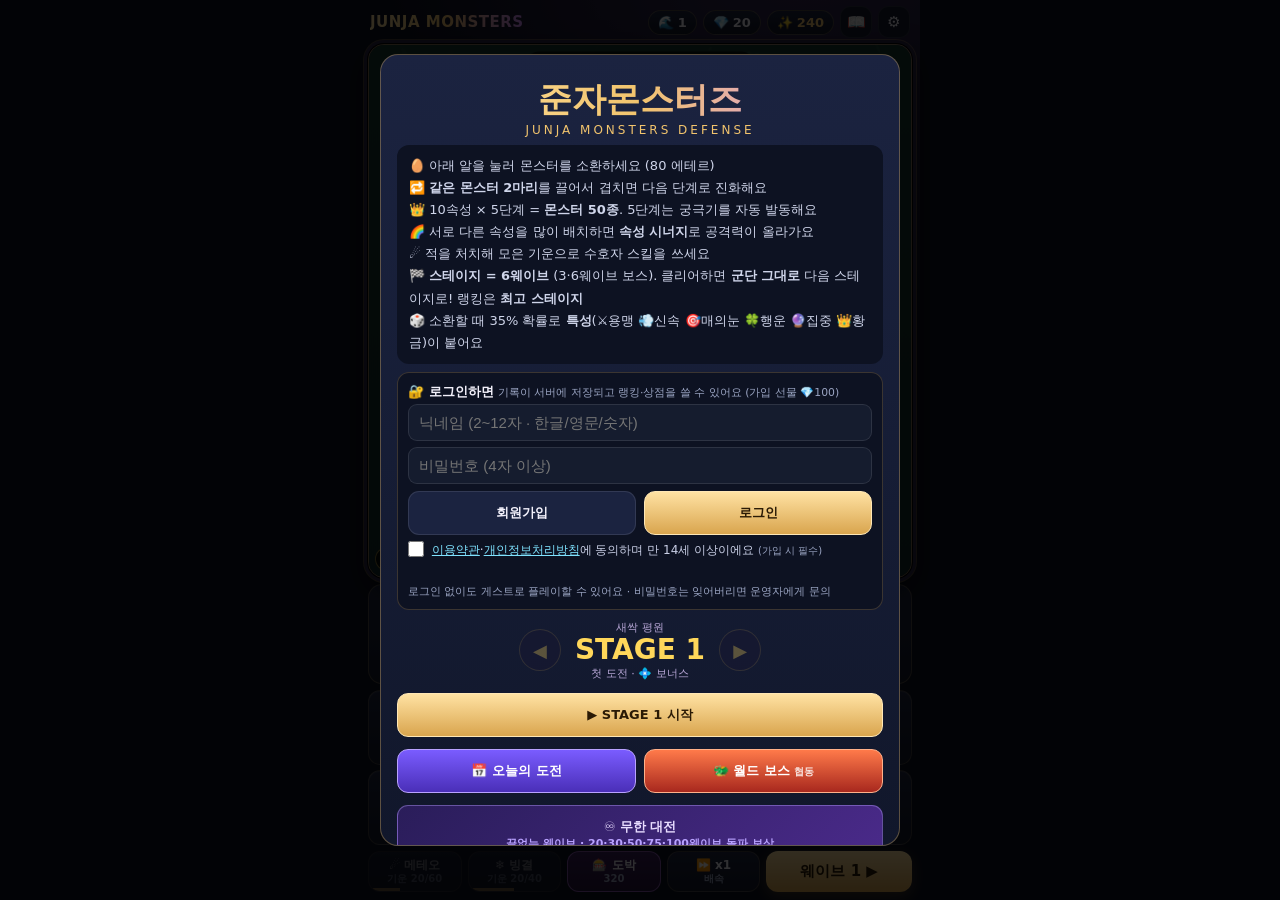
==== commit 18007806: "상용화 2단계: 속성 카드 성장, 일일 미션, 7일 연속 출석, 카드 팩, 기기 간 카드·연구 병합 Co-Authored-By: Claude Opus 5.5 <noreply@ant" ====
--- a/index.html
+++ b/index.html
@@ -65,6 +65,19 @@
 #jack b{font-size:44px;font-weight:900;color:#ffe7a0;text-shadow:0 0 24px #ffb400}
 #jack span{font-size:18px;font-weight:800;color:#fff;margin-top:6px}
 @keyframes jk{0%{opacity:0;transform:scale(.6)}15%{opacity:1;transform:scale(1.08)}80%{opacity:1;transform:scale(1)}100%{opacity:0}}
+.btn.mis{background:linear-gradient(180deg,#2a3f6a,#1b2a4a);border-color:#7fe3ff66;position:relative}
+.btn.dot::after{content:'';position:absolute;top:6px;right:8px;width:9px;height:9px;border-radius:50%;background:#ff4d6d;box-shadow:0 0 6px #ff4d6d}
+.attr{display:grid;grid-template-columns:repeat(7,1fr);gap:4px}
+.att{background:#0d1222;border:1px solid var(--edge);border-radius:10px;text-align:center;padding:5px 2px;font-size:10px;line-height:1.3}
+.att b{display:block;font-size:17px}.att.on{border-color:#7dffb0;background:#12301f}.att.big{border-color:#ffd75a88}
+.ms{display:flex;gap:8px;align-items:center;background:#0d1222;border:1px solid var(--edge);border-radius:12px;padding:8px 10px;margin:6px 0}
+.ms>div{flex:1;font-size:13px}.ms small{color:var(--mute)}.ms span{display:block;font-size:11px;color:#ffd75a}.ms.got{opacity:.55}
+.ms i,.cd i{display:block;height:6px;background:#000a;border-radius:3px;overflow:hidden;margin:4px 0}.ms u,.cd u{display:block;height:100%;background:linear-gradient(90deg,#7fe3ff,#ffd75a)}
+.ms .btn{flex:0 0 76px;padding:8px 4px}
+.cards{display:grid;grid-template-columns:repeat(2,1fr);gap:8px;margin-top:8px}
+.cd{background:#0d1222;border:1px solid var(--edge);border-radius:12px;padding:8px;text-align:center;font-size:12px}
+.cd.ok{border-color:#ffd75a;box-shadow:0 0 10px #ffd75a44}.cd img{width:64px;height:64px;object-fit:contain;display:block;margin:0 auto}
+.cd b{display:block;font-size:14px}.cd span{display:block;color:#cfd6ee}.cd small{display:block;color:var(--mute);margin-bottom:4px}.cd .btn{width:100%;padding:7px 4px;font-size:12px}
 .go{flex:1.6;border-radius:12px;font-weight:900;font-size:15px;background:linear-gradient(180deg,#ffe2a3,#d9a54e);color:#2a1a05;box-shadow:0 4px 14px #d9a54e44}
 .go.run{background:var(--panel2);color:var(--ink);box-shadow:none;border:1px solid var(--edge)}
 .modal{position:fixed;inset:0;background:#000c;display:none;align-items:center;justify-content:center;z-index:9;padding:14px}
@@ -218,9 +231,24 @@
   <div class="row"><button class="btn gold" id="bNew">▶ STAGE 1 시작</button><button class="btn" id="bCont">이어하기</button></div>
   <div class="row"><button class="btn daily" id="bDaily">📅 오늘의 도전</button><button class="btn raid" id="bRaid">🐲 월드 보스 <small>협동</small></button></div>
   <div class="row"><button class="btn endless" id="bEndless">♾️ 무한 대전 <small>끝없는 웨이브 · 20·30·50·75·100웨이브 돌파 보상</small></button></div>
+  <div class="row"><button class="btn mis" id="bMis">📅 미션·출석</button><button class="btn mis" id="bCards">🃏 카드 성장</button></div>
   <div class="row r4"><button class="btn" id="bRank">🏆 랭킹</button><button class="btn" id="bShop">🛍 상점</button><button class="btn" id="bLab3">🏛 연구소</button><button class="btn" id="bAch2">🎖 업적</button></div>
   <p id="best" style="text-align:center;margin-top:10px"></p>
   <p style="text-align:center;font-size:11.5px;color:#7a84a6;margin:6px 0 0"><a href="/terms" target="_blank" style="color:#9aa4c2">이용약관</a> · <a href="/privacy" target="_blank" style="color:#9aa4c2">개인정보처리방침</a> · <a href="/terms#refund" target="_blank" style="color:#9aa4c2">환불 정책</a></p>
+</div></div>
+<div class="modal" id="mMis"><div class="card">
+  <h2>📅 출석 · 일일 미션</h2>
+  <p id="attTx"></p><div class="attr" id="attRow"></div>
+  <h2 style="margin-top:14px;font-size:17px">오늘의 미션 <small style="color:var(--mute);font-size:12px">매일 0시(한국 시간) 새로 바뀌어요</small></h2>
+  <div id="misList"></div>
+  <div class="row"><button class="btn" id="bMisCards">🃏 카드 성장으로</button><button class="btn gold" data-close>닫기</button></div>
+</div></div>
+<div class="modal" id="mCardL"><div class="card">
+  <h2>🃏 속성 카드 <span style="color:#7fe3ff;font-size:15px">💠 <b id="cardCr">0</b></span></h2>
+  <p>스테이지를 깨고, 미션·출석·카드 팩으로 카드를 모아 <b>속성별 영구 공격력</b>을 올려요. 레벨마다 그 속성 몬스터 전체 공격 +6% (최대 Lv15 · +84%).</p>
+  <div class="row"><button class="btn gold" id="bPack">🃏 카드 팩 열기 <small>보유 <b id="packN">0</b></small></button></div>
+  <div class="cards" id="cardList"></div>
+  <div class="row"><button class="btn gold" data-close>닫기</button></div>
 </div></div>
 <div class="modal" id="mDex"><div class="card">
   <h2>📖 몬스터 도감 <span id="dexN" style="color:var(--gold);font-size:15px"></span></h2>
@@ -281,7 +309,7 @@
 </div></div>
 <script>
 'use strict';
-const BUILD='20261122004239';
+const BUILD='20261122005246';
 // ===================== DATA =====================
 const ELS=[
  {k:'fire',namesB:['불꽃알','불꽃냥','화염사자','홍염사자왕','태양사자제'],n:'화염',c:'#ff6a3d',c2:'#ffcf5a',d:'#7a1f10',egg:'불씨알',names:['불씨알','불꼬미','화염비룡','염룡','태양염제'],ult:'태양의 심판'},
@@ -459,7 +487,7 @@
  cardsOpen=true;setTimeout(()=>{$('#mCards').classList.add('on');snd(660,.3,'sine',.05,1320)},900)}
 function showBuffs(){const B=$('#buffs');if(!B)return;B.innerHTML=Object.entries(S.buffs||{}).map(([k,v])=>{const c=k.startsWith('el')?null:CARDS.find(x=>x.id===k);return `<i>${c?c.ic:EMO[+k.slice(2)]} ${v>1?'x'+v:''}</i>`}).join('')}
 function synergy(){const set=new Set();S.slots.forEach(m=>{if(!m)return;set.add(m.e);if(m.f!=null)set.add(m.f);if(m.f3!=null)set.add(m.f3)});const n=S.slots.some(m=>m&&m.s===8)?10:set.size;const v=n>=10?.6:n>=7?.35:n>=5?.2:n>=3?.1:0;return v*(bf('rain')?2:1)}
-function mstat(m){const gb=(S&&S.godBuff>0?2.5:1)*(1+.03*labL('atk'));if(m.s===8)return{dmg:GOD.dmg*Math.pow(2.75,6)*(1+synergy())*(1+.15*Math.max(...S.up))*(1+.2*bf('el0'))*gb,rate:2.4*(1+.2*bf('speed'))*(S.cosmoT>0?1.5:1),range:620};const b=ST[ELS[m.e].k];const mul=(m.tri!=null?2.75*1.3:1)*Math.pow(2.75,m.s-1)*(1+synergy())*(1+.15*S.up[m.e])*(m.f!=null?1.25+.2*bf('fuse'):1)*(1+.4*bf('el'+m.e));const tb=m.trait==='brave'?1.25:m.trait==='gold'?1.2:1,ts=m.trait==='swift'?1.25:m.trait==='gold'?1.2:1,tr=m.trait==='eagle'?1.25:m.trait==='gold'?1.1:1;return{dmg:b[0]*mul*gb*tb,rate:b[1]*(1+.08*(m.s-1))*(1+.2*bf('speed'))*(S&&S.cosmoT>0?1.5:1)*ts,range:(b[2]+12*(m.s-1))*tr}}
+function mstat(m){const gb=(S&&S.godBuff>0?2.5:1)*(1+.03*labL('atk'));if(m.s===8)return{dmg:GOD.dmg*Math.pow(2.75,6)*(1+synergy())*(1+.15*Math.max(...S.up))*(1+.2*bf('el0'))*gb,rate:2.4*(1+.2*bf('speed'))*(S.cosmoT>0?1.5:1),range:620};const b=ST[ELS[m.e].k];const mul=cardMul(m.e)*(m.tri!=null?2.75*1.3:1)*Math.pow(2.75,m.s-1)*(1+synergy())*(1+.15*S.up[m.e])*(m.f!=null?1.25+.2*bf('fuse'):1)*(1+.4*bf('el'+m.e));const tb=m.trait==='brave'?1.25:m.trait==='gold'?1.2:1,ts=m.trait==='swift'?1.25:m.trait==='gold'?1.2:1,tr=m.trait==='eagle'?1.25:m.trait==='gold'?1.1:1;return{dmg:b[0]*mul*gb*tb,rate:b[1]*(1+.08*(m.s-1))*(1+.2*bf('speed'))*(S&&S.cosmoT>0?1.5:1)*ts,range:(b[2]+12*(m.s-1))*tr}}
 // ===================== ENEMIES =====================
 const ET={slime:{hp:1,sp:52,r:15,c:'#7ad36b',g:1},runner:{hp:.6,sp:88,r:12,c:'#ff8f5a',g:1},golem:{hp:2.6,sp:36,r:19,c:'#8a8fa8',g:2},bat:{hp:.8,sp:70,r:13,c:'#b583ff',g:1},elite:{hp:6,sp:44,r:22,c:'#ff4f7b',g:5},boss:{hp:20,sp:36,r:32,c:'#ff2d55',g:25},gold:{hp:4,sp:108,r:16,c:'#ffd75a',g:0},split:{hp:.8,sp:50,r:17,c:'#7ad36b',g:1},mini:{hp:.25,sp:72,r:10,c:'#7ad36b',g:0},healer:{hp:1.1,sp:46,r:15,c:'#7dffb0',g:2},wyvern:{hp:.7,sp:80,r:14,c:'#b583ff',g:2}};
 const EINFO={split:'🟢 분열 슬라임: 쓰러지면 작은 슬라임 2마리로 갈라져요',healer:'✚ 치유사: 2초마다 주변 적의 체력을 회복해요 · 먼저 잡으세요!',wyvern:'🪽 비룡(비행): 🪨대지 속성은 공격할 수 없어요'};
@@ -521,7 +549,7 @@
  if(e.stun>0){g.fillStyle='#fff36b';for(let i=0;i<3;i++){const q=t+i*2.1;starPath(g,Math.cos(q)*r*.8,-r*1.2+Math.sin(q)*r*.2,r*.12,r*.05,5);g.fill()}}
  g.restore();g.font='900 13px system-ui';g.textAlign='center';g.lineWidth=4;g.strokeStyle='#000';const nm=EMO[e.el]+' '+e.name+' Lv.'+e.lvl;g.strokeText(nm,x,y-r-34);g.fillStyle='#ffe3a1';g.fillText(nm,x,y-r-34)}
 function bossSummon(e){banner('👹 부하 소환!','마왕이 부하를 불렀어요','#ff8f5a');for(let k=0;k<4;k++){spawn('runner');const m=S.enemies[S.enemies.length-1];m.d=Math.max(0,e.d-25-k*14);const p=posAt(m.d);m.x=p[0];m.y=p[1];m.hp*=.7;m.mhp=m.hp;burst(m.x,m.y,'#ff8f5a',8,120)}}
-function kill(e){S.kills++;if(e.t==='split'){for(let k=0;k<2;k++){spawn('mini');const n=S.enemies[S.enemies.length-1];n.hp=n.mhp=e.mhp*.3;n.d=Math.max(0,e.d-8-k*12);const q=posAt(n.d);n.x=q[0];n.y=q[1];n.c=e.c;n.el=e.el}burst(e.x,e.y,e.c,14,160,3)}if(e.mark){S.eth+=4;num(e.x,e.y-e.r-30,4,'#b6ff8a')}if(S.comboT>0)S.combo=(S.combo||0)+1;else S.combo=1;S.comboT=1.6;if(S.combo>=30)unlock('combo30');if([10,25,50,100,200].includes(S.combo)){const cb=Math.round(S.wave*S.combo*.6*ethMul());S.eth+=cb;banner('🔥 COMBO x'+S.combo,'+'+cb+' 에테르','#ffb347');snd(660,.15,'square',.05,1320)}
+function kill(e){S.kills++;mis('kill');if(e.t==='boss')mis('boss');if(e.t==='split'){for(let k=0;k<2;k++){spawn('mini');const n=S.enemies[S.enemies.length-1];n.hp=n.mhp=e.mhp*.3;n.d=Math.max(0,e.d-8-k*12);const q=posAt(n.d);n.x=q[0];n.y=q[1];n.c=e.c;n.el=e.el}burst(e.x,e.y,e.c,14,160,3)}if(e.mark){S.eth+=4;num(e.x,e.y-e.r-30,4,'#b6ff8a')}if(S.comboT>0)S.combo=(S.combo||0)+1;else S.combo=1;S.comboT=1.6;if(S.combo>=30)unlock('combo30');if([10,25,50,100,200].includes(S.combo)){const cb=Math.round(S.wave*S.combo*.6*ethMul());S.eth+=cb;banner('🔥 COMBO x'+S.combo,'+'+cb+' 에테르','#ffb347');snd(660,.15,'square',.05,1320)}
  if(e.t==='gold'){const gb=Math.round((40+S.wave*12)*(1+.4*bf('eth'))*ethMul());S.eth+=gb;S.energy=Math.min(100,S.energy+25);unlock('gold1');banner('💰 황금 슬라임 처치!','+'+gb+' 에테르 · 기운 +25','#ffd75a');burst(e.x,e.y,'#ffd75a',40,260,4);snd(1046,.12,'triangle',.06);setTimeout(()=>snd(1568,.25,'triangle',.06),100)}
  if(e.t==='boss')unlock('boss1');const g=Math.round((4+effW(S.wave)*.3)*e.g*(1+.4*bf('eth'))*ethMul()*(e.lh&&e.lh.trait==='lucky'?1.5:1));S.eth+=g;S.energy=Math.min(100,S.energy+(e.t==='boss'?30:e.t==='elite'?8:2));burst(e.x,e.y,e.c,e.t==='boss'?40:12,e.t==='boss'?260:150,e.t==='boss'?6:3.5);fx({k:'ring',x:e.x,y:e.y,c:e.c,r0:e.r,r1:e.r*2.6,life:.3});num(e.x,e.y-e.r-14,g,'#f2c46d');S.nums[S.nums.length-1].g=1;
  if(e.t==='boss'){shake=14;hitstop=.12;flash=.35;flashC='#ffdca0';banner('BOSS 격파!','+'+g+' 에테르','#ffcf5a');snd(90,.5,'sawtooth',.08,40)}else if(e.t==='elite'){shake=5;snd(140,.15,'square',.05,60)}else snd(320,.05,'triangle',.03,160)}
@@ -621,10 +649,10 @@
  if(k==='star'){const t=live.reduce((a,b)=>a.hp>b.hp?a:b);for(let j=0;j<8;j++)setTimeout(()=>{if(t.hp>0){fx({k:'meteor',x:t.x,y:t.y,c:'#fff3b0',life:.4});damage(t,D*.55,m,true);burst(t.x,t.y,'#fff8d0',12,240,4);shake=8}},j*90)}
  if(k==='nature'){S.hp=Math.min(20,S.hp+1);toast('🌿 수호석 +1 회복')}}
 // guardian skills
-function meteor(){if(S.energy<60||!S.running)return;const live=S.enemies.filter(e=>e.hp>0);if(!live.length)return;S.energy-=60;
+function meteor(){if(S.energy<60||!S.running)return;const live=S.enemies.filter(e=>e.hp>0);if(!live.length)return;S.energy-=60;mis('skill');
  let best=live[0],bc=0;for(const e of live){const c=enemiesInRange(e.x,e.y,90).length;if(c>bc){bc=c;best=e}}const x=best.x,y=best.y;
  fx({k:'meteor',x,y,c:'#ff7a2e',life:.55,big:1});setTimeout(()=>{const D=enemyHP(S.wave)*2.2*(1+.5*bf('guard'));for(const e of enemiesInRange(x,y,110))damage(e,D,null,true);fx({k:'boom',x,y,c:'#ff9a3e',r1:120,life:.45});burst(x,y,'#ffb347',40,320,5);shake=18;flash=.4;flashC='#ff9a3e';hitstop=.1;snd(60,.7,'sawtooth',.1,30)},380);banner('☄️ 메테오','','#ffb347')}
-function freeze(){if(S.energy<40||!S.running)return;S.energy-=40;const ft=3+bf('guard');S.freezeT=ft;for(const e of S.enemies){e.slow=.75;e.slowT=ft}flash=.35;flashC='#bff4ff';banner('❄️ 빙결','3초간 적 이동속도 75% 감소','#bff4ff');snd(900,.4,'sine',.06,300)}
+function freeze(){if(S.energy<40||!S.running)return;S.energy-=40;mis('skill');const ft=3+bf('guard');S.freezeT=ft;for(const e of S.enemies){e.slow=.75;e.slowT=ft}flash=.35;flashC='#bff4ff';banner('❄️ 빙결','3초간 적 이동속도 75% 감소','#bff4ff');snd(900,.4,'sine',.06,300)}
 // ===================== LOOP =====================
 function update(dt){if(S.hold)return;
  if(sndGate>0)sndGate-=dt;
@@ -673,27 +701,27 @@
 let auto=false;
 function startWave(){if(S.running||S.over||cardsOpen)return;if(new Set(S.slots.filter(Boolean).map(m=>m.e)).size>=10)unlock('syn10');if(Object.keys(meta.dex||{}).length>=30)unlock('dex30');if(!S.slots.some(Boolean)){toast('먼저 몬스터를 소환하세요');return}S.running=true;S.waveT=0;S.enraged=0;S.spawnQ=buildWave(S.wave);S.spawnT=.3;
  {const we=waveEl(S.wave),wk=weakTo(we).map(a=>EMO[a]+ELS[a].n).join(' ');const ar=Math.round(armorA()*100);if(S.mode==='stage'?(S.stage===STAGE.arm0&&lw()===1):S.wave===BAL.arm0+1)setTimeout(()=>toast('🛡 이제부터 적이 철갑을 둘러요 · ★6 각성은 철갑 무시, ★7 궁극은 추가 피해!'),1500);banner((S.mode==='stage'?(lw()===STAGE.waves?'👑 STAGE '+S.stage+' 보스 · ':isBossW(S.wave)?'⚠️ BOSS ':'STAGE '+S.stage+' · '+lw()+'/'+STAGE.waves+' · '):(S.wave%5===0?'⚠️ BOSS ':'WAVE '+S.wave+' · '))+EMO[we]+ELS[we].n+(isBossW(S.wave)?' 마왕':''),'약점: '+wk+(ar?' · 🛡 철갑 '+ar+'%':''),isBossW(S.wave)?'#ff5c7a':ELS[we].c)}snd(392,.15,'triangle',.06);ui()}
-function stageClear(){S.over=true;S.running=false;try{localStorage.removeItem(SAVE+'_run')}catch(e){}const first=S.stage>(meta.stage||0);meta.stage=Math.max(meta.stage||0,S.stage);meta.sel=meta.stage+1;const cr=12+S.stage*4+(first?15:0);meta.crystal=(meta.crystal||0)+cr;saveMeta();
+function stageClear(){S.over=true;S.running=false;mis('stage');const cardGot=addCards(Math.min(15,3+Math.floor(S.stage/2)),[...new Set(S.slots.filter(Boolean).filter(m=>m.s<8).map(m=>m.e))]);try{localStorage.removeItem(SAVE+'_run')}catch(e){}const first=S.stage>(meta.stage||0);meta.stage=Math.max(meta.stage||0,S.stage);meta.sel=meta.stage+1;const cr=12+S.stage*4+(first?15:0);meta.crystal=(meta.crystal||0)+cr;saveMeta();
  $('#overH').innerHTML='🎉 STAGE '+S.stage+' CLEAR!<small style="display:block;font-size:13px;color:#b9a8d8;font-weight:700">'+zoneName(S.stage)+' 정복</small>';$('#bRetry').textContent='▶ STAGE '+(S.stage+1)+' (군단 유지)';
- $('#overTx').innerHTML='남은 수호석 <b style="color:var(--gold)">'+Math.max(0,S.hp)+'</b> · 처치 '+S.kills+'마리<br>최고 기록: <b style="color:var(--gold)">STAGE '+meta.stage+'</b><br><br><b style="color:#7fe3ff;font-size:17px">💠 준자 결정 +'+cr+(first?' (첫 클리어 보너스!)':'')+'</b><br>🛡 지금 군단·강화·축복 그대로 다음 스테이지로 이어져요';
+ $('#overTx').innerHTML='남은 수호석 <b style="color:var(--gold)">'+Math.max(0,S.hp)+'</b> · 처치 '+S.kills+'마리<br>최고 기록: <b style="color:var(--gold)">STAGE '+meta.stage+'</b><br><br><b style="color:#7fe3ff;font-size:17px">💠 준자 결정 +'+cr+(first?' (첫 클리어 보너스!)':'')+'</b><br><b style="color:#ffd75a">🃏 카드 '+cardTxt(cardGot)+'</b><br>🛡 지금 군단·강화·축복 그대로 다음 스테이지로 이어져요';
  banner('🎉 STAGE '+S.stage+' CLEAR!',zoneName(S.stage)+' 정복','#ffd75a');shake=10;flash=.4;flashC='#ffe7a0';snd(523,.2,'triangle',.07);setTimeout(()=>snd(784,.2,'triangle',.07),150);setTimeout(()=>snd(1046,.4,'triangle',.07),300);
  if(window.onStageClear)setTimeout(()=>onStageClear(S.stage,Math.max(0,S.hp),S.kills),50);setTimeout(()=>$('#mOver').classList.add('on'),700)}
 function gameOver(){if(!S.over&&S.mode!=='raid'&&(S.godRes||0)<GOD.lives&&S.slots.some(m=>m&&m.s===8)){S.godRes=(S.godRes||0)+1;S.hp=8;for(const e of S.enemies)e.d=Math.max(0,e.d-700);banner('🔱 불사','갓준자는 쓰러지지 않는다 · 수호석 8','#ffe7a0');shake=24;flash=.8;flashC='#fff3c0';const gi=S.slots.findIndex(m=>m&&m.s===8);if(gi>=0){const p=SLOTP[gi];for(let k=0;k<3;k++)fx({k:'ring',x:p[0],y:p[1],c:'#ffd75a',r0:10,r1:700+k*150,life:.8+k*.15,w:12})}snd(523,.6,'triangle',.09,1046);return}
-if(S.mode==='stage'){if(!S.over&&window.tryRevive&&tryRevive())return;S.over=true;S.running=false;try{localStorage.removeItem(SAVE+'_run')}catch(e){}const cr=Math.floor(lw()*1.2)+(S.stage-1)*2;meta.crystal=(meta.crystal||0)+cr;saveMeta();
+if(S.mode==='stage'){if(!S.over&&window.tryRevive&&tryRevive())return;S.over=true;S.running=false;try{localStorage.removeItem(SAVE+'_run')}catch(e){}const cr=Math.floor(lw()*1.2)+(S.stage-1)*2;meta.crystal=(meta.crystal||0)+cr;const cg=addCards(Math.min(8,1+Math.floor(S.stage/3)));saveMeta();
  $('#overH').innerHTML='💥 수호석 파괴';$('#bRetry').textContent=(()=>{try{const c=JSON.parse(localStorage.getItem(SAVE+'_cp')||'null');return c&&c.stage===S.stage?'↺ STAGE '+S.stage+' 시작 상태로 재도전':'다시 도전'}catch(e){return '다시 도전'}})();
- $('#overTx').innerHTML='<b style="color:var(--gold)">STAGE '+S.stage+'</b> · '+lw()+'/'+STAGE.waves+' 웨이브에서 막혔어요.<br>최고 기록: STAGE '+(meta.stage||0)+' · 처치 '+S.kills+'마리<br><br><b style="color:#7fe3ff;font-size:17px">💠 준자 결정 +'+cr+'</b><br>연구소에서 영구 능력을 올리고 다시 도전해 보세요';
+ $('#overTx').innerHTML='<b style="color:var(--gold)">STAGE '+S.stage+'</b> · '+lw()+'/'+STAGE.waves+' 웨이브에서 막혔어요.<br>최고 기록: STAGE '+(meta.stage||0)+' · 처치 '+S.kills+'마리<br><br><b style="color:#7fe3ff;font-size:17px">💠 준자 결정 +'+cr+'</b><br><b style="color:#ffd75a">🃏 카드 '+cardTxt(cg)+'</b><br>연구소·🃏카드로 강해져서 다시 도전해 보세요';
  if(window.onGameOver)setTimeout(()=>onGameOver(S.stage-1,S.kills,'stage'),50);setTimeout(()=>$('#mOver').classList.add('on'),600);return}
- S.over=true;S.running=false;if(S.mode!=='daily'){try{localStorage.removeItem(SAVE+'_run')}catch(e){}}if(window.onGameOver)setTimeout(()=>onGameOver(S.wave-1,S.kills,S.mode||'normal'),50);const w=S.wave;const nb=w-1>meta.best;if(nb){meta.best=w-1}const cr=Math.floor((w-1)*1.5)+Math.floor((w-1)/5)*5+(nb?10:0);meta.crystal=(meta.crystal||0)+cr;saveMeta()
- $('#overTx').innerHTML='WAVE <b style="color:var(--gold)">'+w+'</b>에서 막혔어요.<br>최고 기록: WAVE '+meta.best+' 클리어<br>처치 '+S.kills+'마리<br><br><b style="color:#7fe3ff;font-size:17px">💠 준자 결정 +'+cr+(nb?' (신기록 보너스!)':'')+'</b><br>연구소에서 영구 능력을 올려 보세요';setTimeout(()=>$('#mOver').classList.add('on'),600)}
+ S.over=true;S.running=false;if(S.mode!=='daily'){try{localStorage.removeItem(SAVE+'_run')}catch(e){}}if(window.onGameOver)setTimeout(()=>onGameOver(S.wave-1,S.kills,S.mode||'normal'),50);const w=S.wave;const nb=w-1>meta.best;if(nb){meta.best=w-1}const cr=Math.floor((w-1)*1.5)+Math.floor((w-1)/5)*5+(nb?10:0);meta.crystal=(meta.crystal||0)+cr;const cg=S.mode==='daily'?{}:addCards(Math.min(15,Math.floor((w-1)/3)));saveMeta()
+ $('#overTx').innerHTML='WAVE <b style="color:var(--gold)">'+w+'</b>에서 막혔어요.<br>최고 기록: WAVE '+meta.best+' 클리어<br>처치 '+S.kills+'마리<br><br><b style="color:#7fe3ff;font-size:17px">💠 준자 결정 +'+cr+(nb?' (신기록 보너스!)':'')+'</b>'+(Object.keys(cg).length?'<br><b style="color:#ffd75a">🃏 카드 '+cardTxt(cg)+'</b>':'')+'<br>연구소에서 영구 능력을 올려 보세요';setTimeout(()=>$('#mOver').classList.add('on'),600)}
 // ===================== ACTIONS =====================
 function summonCost(){return (S&&S.mode==='daily')?SUMMON:SUMMON-3*((meta.lab||{}).cost||0)}
 function summon(ei){if(S.over)return;if(S.mode==='raid'){toast('레이드에서는 도감 군단으로만 싸워요');return}if(S.allowed&&!S.allowed.includes(ei)){toast('오늘의 도전에서는 사용할 수 없는 속성이에요');return}const SC=summonCost();if(!(S.eth>=SC)){toast('에테르가 부족해요');return}const i=S.slots.findIndex((x,k)=>!x&&k<S.unlocked);if(i<0){toast(S.unlocked<SLOTS?'빈 칸이 없어요 · 🔒 자물쇠 칸을 눌러 자리를 늘릴 수 있어요':'빈 칸이 없어요 · 같은 몬스터를 합쳐 보세요');return}
- S.eth-=SC;const m=mkMon(ei,Math.random()<.25*bf('lucky')?2:1);if(hasB(ei,1)&&Math.random()<.5)m.v=1;m.trait=rollTrait();if(m.trait)setTimeout(()=>toast(TR[m.trait].ic+' '+TR[m.trait].n+' 특성! '+TR[m.trait].d),m.trait==='gold'?0:250);if(m.s===2)setTimeout(()=>toast('🥚 행운의 알! 바로 2단계로 부화'),200);S.slots[i]=m;reg(m);const p=SLOTP[i];burst(p[0],p[1],ELS[ei].c,14,130);fx({k:'ring',x:p[0],y:p[1],c:ELS[ei].c,r0:8,r1:44,life:.35});snd(660,.08,'triangle',.05,990);S.sel=i;if(!S.running)saveRun();ui();if(S.slots.some((b,j)=>j!==i&&canMerge(m,b)))toast('✨ 같은 몬스터 2마리! 진화 버튼을 눌러 보세요')}
+ S.eth-=SC;mis('summon');const m=mkMon(ei,Math.random()<.25*bf('lucky')?2:1);if(hasB(ei,1)&&Math.random()<.5)m.v=1;m.trait=rollTrait();if(m.trait)setTimeout(()=>toast(TR[m.trait].ic+' '+TR[m.trait].n+' 특성! '+TR[m.trait].d),m.trait==='gold'?0:250);if(m.s===2)setTimeout(()=>toast('🥚 행운의 알! 바로 2단계로 부화'),200);S.slots[i]=m;reg(m);const p=SLOTP[i];burst(p[0],p[1],ELS[ei].c,14,130);fx({k:'ring',x:p[0],y:p[1],c:ELS[ei].c,r0:8,r1:44,life:.35});snd(660,.08,'triangle',.05,990);S.sel=i;if(!S.running)saveRun();ui();if(S.slots.some((b,j)=>j!==i&&canMerge(m,b)))toast('✨ 같은 몬스터 2마리! 진화 버튼을 눌러 보세요')}
 const GAMBLE={p:[[.45,0],[.30,2],[.15,3],[.07,4],[.025,5],[.005,6]],pity:15};
 function gambleCost(){return summonCost()*4}
 function gamble(){if(S.over)return;if(S.mode==='raid'){toast('레이드에서는 도박 소환을 쓸 수 없어요');return}const c=gambleCost();if(!(S.eth>=c)){toast('도박 소환에 '+c+' 에테르가 필요해요');return}
  const i=S.slots.findIndex((x,k)=>!x&&k<S.unlocked);if(i<0){toast('빈 칸이 없어요 · 자리를 비우고 도박하세요');return}
- S.eth-=c;S.gp=(S.gp||0)+1;let st=0;const r=Math.random();let acc=0;for(const [pp,ss] of GAMBLE.p){acc+=pp;if(r<acc){st=ss;break}}
+ S.eth-=c;S.gp=(S.gp||0)+1;mis('gamble');let st=0;const r=Math.random();let acc=0;for(const [pp,ss] of GAMBLE.p){acc+=pp;if(r<acc){st=ss;break}}
  let pity=false;if(st<4&&S.gp>=GAMBLE.pity){st=4;pity=true}if(st>=4)S.gp=0;meta.gam=(meta.gam||0)+1;
  if(!st){const back=Math.round(c*.25);S.eth+=back;toast('💨 꽝! '+back+' 에테르 돌려받음 · 천장까지 '+(GAMBLE.pity-S.gp)+'회');snd(180,.2,'square',.04,90);saveMeta();if(!S.running)saveRun();ui();return}
  const els=S.allowed||[0,1,2,3,4,5,6,7,8,9];const ei=els[Math.floor(Math.random()*els.length)];const m=mkMon(ei,st);if(hasB(ei,Math.min(st,5))&&Math.random()<.5)m.v=1;m.trait=rollTrait();S.slots[i]=m;reg(m);S.sel=i;
@@ -711,6 +739,34 @@
  if(!L.length){const mx=Math.max(0,...sl.map(m=>m.s<6?m.s:0));L.push({sc:0,t:mx>=5?'✦ <b>★6 각성</b> <small>★5 + 같은 속성 ★3 이상을 합치세요</small>':mx>=1?`⭐ <b>★${mx+1} 만들기</b> <small>같은 몬스터 2마리를 합치세요${mx+1===5?' · 궁극기 해금':''}</small>`:'🥚 <b>첫 몬스터 소환</b> <small>아래 알을 눌러요</small>'})}
  return L.sort((a,b)=>b.sc-a.sc).slice(0,4)}
 function goalUI(){const G=$('#goal');if(!G||!S)return;if(S.mode==='raid'){G.innerHTML='';return}const L=goalList();const i=(S.goalI||0)%L.length;G.innerHTML='🎯 '+L[i].t+(L.length>1?` <small>(${i+1}/${L.length})</small>`:'')}
+// ===== 🃏 속성 카드 (영구 성장) =====
+const CARD_MAX=15,CARD_NEED=[0,2,4,6,10,15,22,30,40,52,66,82,100,120,145];
+function cardOf(e){meta.card=meta.card||{};return meta.card[e]||(meta.card[e]={lv:1,n:0})}
+function cardMul(e){const c=(meta.card||{})[e];return 1+.06*(((c&&c.lv)||1)-1)}
+function cardCost(lv){return 20*lv}
+function addCards(n,pref){const got={};const own=(pref&&pref.length)?pref:null;for(let k=0;k<n;k++){const e=own&&Math.random()<.6?own[Math.floor(Math.random()*own.length)]:Math.floor(Math.random()*10);cardOf(e).n++;got[e]=(got[e]||0)+1}saveMeta();return got}
+function cardTxt(got){return Object.entries(got).map(([e,n])=>EMO[e]+'×'+n).join(' ')}
+function cardUp(e){const c=cardOf(e);if(c.lv>=CARD_MAX)return;const need=CARD_NEED[c.lv],cost=cardCost(c.lv);if(c.n<need){toast('카드가 '+(need-c.n)+'장 더 필요해요');return}if((meta.crystal||0)<cost){toast('💠 준자 결정이 '+(cost-(meta.crystal||0))+'개 부족해요');return}
+ c.n-=need;meta.crystal-=cost;c.lv++;saveMeta();snd(660,.15,'triangle',.06);setTimeout(()=>snd(990,.3,'triangle',.06),110);toast('🃏 '+ELS[e].n+' 카드 Lv'+c.lv+' · 공격 +'+Math.round((cardMul(e)-1)*100)+'%');if(c.lv>=10)unlock('card10');buildCards()}
+function buildCards(){const B=$('#cardList');if(!B)return;$('#cardCr').textContent=meta.crystal||0;const it=(window.__JMO&&__JMO.USER&&__JMO.USER.items)||{};$('#packN').textContent=it.card_pack||0;
+ B.innerHTML=ELS.map((el,e)=>{const c=cardOf(e),mx=c.lv>=CARD_MAX,need=CARD_NEED[c.lv]||0,ok=!mx&&c.n>=need&&(meta.crystal||0)>=cardCost(c.lv);return `<div class="cd${ok?' ok':''}"><img src="sprites/m${e}_5.webp" alt=""><b style="color:${el.c}">${el.n}</b><span>Lv${c.lv}${mx?' MAX':''} · 공격 +${Math.round((cardMul(e)-1)*100)}%</span><i><u style="width:${mx?100:Math.min(100,c.n/need*100)}%"></u></i><small>${mx?'최대 레벨':c.n+'/'+need+'장'}</small><button class="btn${ok?' gold':''}" data-cu="${e}" ${mx?'disabled':''}>${mx?'완료':'강화 💠'+cardCost(c.lv)}</button></div>`}).join('');
+ B.querySelectorAll('[data-cu]').forEach(b=>b.onclick=()=>cardUp(+b.dataset.cu))}
+async function openPack(){const J=window.__JMO;if(!J||!J.USER){toast('로그인하면 카드 팩을 열 수 있어요');return}if(!((J.USER.items||{}).card_pack>0)){toast('카드 팩이 없어요 · 상점·출석·미션에서 얻어요');return}
+ try{const r=await J.api('/api/shop',{action:'use',items:['card_pack']});if(window.__setUser)__setUser(r.user);if(!r.used.includes('card_pack')){toast('카드 팩이 없어요');return}const got=addCards(10);banner('🃏 카드 팩 개봉!',cardTxt(got),'#ffd75a');snd(784,.3,'triangle',.07);buildCards()}catch(e){toast('⚠️ '+e.message)}}
+// ===== 📅 일일 미션 =====
+const MIS={merge:['몬스터 합치기',15],summon:['몬스터 소환',40],kill:['적 처치',400],stage:['스테이지 클리어',2],gamble:['🎰 도박 소환',5],boss:['보스 처치',3],awaken:['★6 각성 만들기',1],skill:['메테오·빙결 사용',5]};
+function kday(){return new Date(Date.now()+9*3600e3).toISOString().slice(0,10)}
+function misToday(){const d=kday();if(!meta.dm||meta.dm.d!==d){const ids=Object.keys(MIS);let h=7;for(const ch of d)h=(Math.imul(h,31)+ch.charCodeAt(0))>>>0;const pool=ids.slice(),pick=[];for(let k=0;k<3;k++){h=(Math.imul(h,1103515245)+12345)>>>0;pick.push(pool.splice((h>>>8)%pool.length,1)[0])}meta.dm={d,m:pick.map(id=>({id,p:0,c:0})),b:0};saveMeta()}return meta.dm}
+function mis(id,n){try{if(S&&S.mode==='raid')return;const D=misToday();const m=D.m.find(x=>x.id===id);if(!m||m.p>=MIS[id][1])return;m.p=Math.min(MIS[id][1],m.p+(n||1));if(m.p>=MIS[id][1]){toast('📅 미션 완료! '+MIS[id][0]+' · 미션에서 보상 받기');markBadge()}saveMetaLazy()}catch(e){}}
+let _smT=null;function saveMetaLazy(){clearTimeout(_smT);_smT=setTimeout(saveMeta,1500)}
+function misClaim(i){const D=misToday();const m=D.m[i];if(!m||m.c||m.p<MIS[m.id][1])return;m.c=1;meta.crystal=(meta.crystal||0)+30;const got=addCards(5);toast('🎁 💠30 · 🃏 '+cardTxt(got));if(D.m.every(x=>x.c)&&!D.b){D.b=1;meta.crystal+=50;const g2=addCards(10);setTimeout(()=>banner('🎉 오늘의 미션 올클리어!','💠50 · 🃏 '+cardTxt(g2),'#ffd75a'),600)}saveMeta();buildMission();markBadge()}
+const ATT=[30,30,40,40,50,60,150];
+function buildMission(){const D=misToday();const U=window.__JMO&&__JMO.USER;const A=U&&U.att;
+ $('#attRow').innerHTML=ATT.map((g,i)=>{const day=i+1;const cur=A?(A.last===A.today?A.day:0):0;const done=A&&day<=cur;return `<div class="att${done?' on':''}${day===7?' big':''}"><small>${day}일</small><b>${done?'✅':day===7?'🎁':'💎'}</b><span>💎${g}${day===7?'+🃏팩2':''}</span></div>`}).join('');
+ $('#attTx').textContent=U?(A&&A.last===A.today?'오늘 출석 완료 · 연속 '+A.day+'일째 (하루라도 빠지면 1일차부터)':'접속하면 자동으로 출석돼요'):'로그인하면 매일 출석 보상을 받아요';
+ $('#misList').innerHTML=D.m.map((m,i)=>{const [n,g]=MIS[m.id];const done=m.p>=g;return `<div class="ms${m.c?' got':''}"><div><b>${n}</b> <small>${m.p}/${g}</small><i><u style="width:${m.p/g*100}%"></u></i><span>보상 💠30 · 🃏 카드 5장</span></div><button class="btn${done&&!m.c?' gold':''}" data-mc="${i}" ${!done||m.c?'disabled':''}>${m.c?'받음':done?'받기':'진행 중'}</button></div>`}).join('')+`<p style="text-align:center;margin:6px 0 0">3개 모두 받으면 보너스 <b style="color:var(--gold)">💠50 · 🃏 10장</b>${D.b?' ✅':''}</p>`;
+ $('#misList').querySelectorAll('[data-mc]').forEach(b=>b.onclick=()=>misClaim(+b.dataset.mc))}
+function markBadge(){try{const D=misToday();const n=D.m.filter(m=>!m.c&&m.p>=MIS[m.id][1]).length;const b=$('#bMis');if(b)b.classList.toggle('dot',n>0)}catch(e){}}
 function reg(m){if(m.s>=2)unlock('evo2');if(m.s>=3)unlock('evo3');if(m.s>=5)unlock('evo5');if(m.s===6)unlock('awaken');if(m.v&&m.s<=5&&hasB(m.e,m.s)&&!meta.dex[m.e+'_'+m.s+'b']){meta.dex[m.e+'_'+m.s+'b']=1;saveMeta();if(m.s>1)setTimeout(()=>toast('📖 도감 등록: '+nmOf(m.e,m.s,1)),300)}const key=m.e+'_'+m.s;if(!(m.v&&m.s<=5&&hasB(m.e,m.s))&&!meta.dex[key]){meta.dex[key]=1;saveMeta();if(m.s>1&&m.s<7)setTimeout(()=>toast('📖 도감 등록: '+(m.s===6?'각성 '+nmOf(m.e,5,m.v):nmOf(m.e,m.s,m.v))),300)}}
 function canMerge(a,b){return a&&b&&a!==b&&!a.temp&&!b.temp&&a.e===b.e&&a.s===b.s&&a.s<6}
 function canFuse(a,b){return a&&b&&a!==b&&!a.temp&&!b.temp&&a.e!==b.e&&a.s===b.s&&a.s<5&&a.f==null&&b.f==null&&!!recipe(a.e,b.e)}
@@ -724,7 +780,7 @@
  burst(p[0],p[1],el.c,30+b.s*8,220,4);burst(p[0],p[1],'#ffffff',12,160,2.5);fx({k:'ring',x:p[0],y:p[1],c:el.c2,r0:10,r1:90+b.s*10,life:.5,w:6});fx({k:'pillar',x:p[0],y:p[1],c:el.c,life:.6});
  shake=4+b.s*2;flash=.18+b.s*.05;flashC=el.c;hitstop=.05;banner((myth?'👑 궁극 강림! ':fuse?'융합! ':'진화! ')+monName(b),'★'.repeat(b.s)+(b.s===5?' · 궁극기 '+el.ult+' 해금':b.s===6?' · 히든 각성! 진·'+el.ult:b.s===7?' · MYTHIC '+mythRec(b.e,b.f).u:''),b.s===7?'#ffd75a':el.c);
  snd(520,.1,'triangle',.06,1040);setTimeout(()=>snd(780,.2,'triangle',.06,1560),90);if(b.s>=4)setTimeout(()=>snd(1040,.35,'sine',.05,2080),180);
- S.sel=to;if(!S.running)saveRun();ui();if(!window.__noFx&&SPR[b.e+'_'+Math.min(b.s,5)])showEvolution(b.e,b.s-1,b.s,myth?{myth:1,f:b.f,name:monName(b),from1:fromE,from2:a.e,fs:6,v1:bV,v2:aV}:fuse?{e2:(b.f===fromE?a.e:fromE),f:b.f,name:monName(b),from1:fromE,from2:a.e,fs:fromS,v1:bV,v2:aV}:null,b.v);return true}
+ mis('merge');if(b.s===6)mis('awaken');S.sel=to;if(!S.running)saveRun();ui();if(!window.__noFx&&SPR[b.e+'_'+Math.min(b.s,5)])showEvolution(b.e,b.s-1,b.s,myth?{myth:1,f:b.f,name:monName(b),from1:fromE,from2:a.e,fs:6,v1:bV,v2:aV}:fuse?{e2:(b.f===fromE?a.e:fromE),f:b.f,name:monName(b),from1:fromE,from2:a.e,fs:fromS,v1:bV,v2:aV}:null,b.v);return true}
 function partner(i){const a=S.slots[i];if(!a)return -1;let j=-1;if(a.s===5){let bs=9;S.slots.forEach((b,k)=>{if(k!==i&&canAwaken(a,b)&&b.s<bs){bs=b.s;j=k}});if(j>=0)return j}j=S.slots.findIndex((b,j)=>j!==i&&canMerge(a,b));if(j>=0)return j;if(a.s>=3&&a.s<5){j=S.slots.findIndex((b,k)=>k!==i&&canAwaken(a,b));if(j>=0)return j}j=S.slots.findIndex((b,j)=>j!==i&&canMyth(a,b));if(j>=0)return j;return S.slots.findIndex((b,j)=>j!==i&&canFuse(a,b))}
 function evolveSel(){const i=S.sel;if(i<0)return;const j=partner(i);if(j<0){toast('같은 몬스터 1마리, 또는 융합 짝 속성이 같은 단계로 있어야 해요');return}merge(j,i,'to')}
 function sellValue(m){if(m.temp||m.s===8)return 0;if(m.tri!=null)return 4000;let v=m.f!=null?(FUSECOST[Math.min(m.s-1,FUSECOST.length-1)]||0):0;v+=SUMMON*Math.pow(2,Math.min(m.s,6)-1);for(let s=1;s<Math.min(m.s,6);s++)v+=(MERGE[s]||0)*Math.pow(2,Math.min(m.s,6)-1-s);if(m.s>=7)v=v*2+MYTHCOST;v=Math.floor(v*.5);return Number.isFinite(v)?v:0}
@@ -984,7 +1040,7 @@
 const ACH=[
  {id:'evo2',n:'첫 진화',d:'★2 몬스터 만들기',r:2},{id:'evo3',n:'성장의 기쁨',d:'★3 몬스터 만들기',r:3},{id:'evo5',n:'궁극의 문턱',d:'★5 몬스터 만들기',r:10},
  {id:'awaken',n:'히든 각성',d:'★6 각성 몬스터 만들기',r:25},{id:'myth',n:'신수 강림',d:'👑 궁극 등급 신수 만들기',r:60},{id:'tri1',n:'삼위일체',d:'🔮 세 속성 히든 몬스터 만들기',r:40},{id:'triall',n:'히든 마스터',d:'🔮 삼위일체 히든 6종 모두 발견',r:150},{id:'mythall',n:'궁극의 수집가',d:'👑 궁극 조합 10종 모두 발견',r:200},{id:'god',n:'불사의 주인공',d:'🔱 삼위일체 히든 3종을 모아 갓준자 강림',r:300},
- {id:'jackpot',n:'잭팟!',d:'🎰 도박 소환으로 ★6 각성 뽑기',r:50},{id:'fuse1',n:'첫 융합',d:'특수 융합 성공',r:5},{id:'fuse15',n:'융합 연구가',d:'특수 융합 15종 발견',r:30},{id:'fuseall',n:'융합의 신',d:'특수 융합 45종 모두 발견',r:150},{id:'hfuse',n:'비밀의 발견',d:'숨겨진 융합 발견',r:20},
+ {id:'card10',n:'카드 마스터',d:'🃏 속성 카드 하나를 Lv10까지',r:80},{id:'jackpot',n:'잭팟!',d:'🎰 도박 소환으로 ★6 각성 뽑기',r:50},{id:'fuse1',n:'첫 융합',d:'특수 융합 성공',r:5},{id:'fuse15',n:'융합 연구가',d:'특수 융합 15종 발견',r:30},{id:'fuseall',n:'융합의 신',d:'특수 융합 45종 모두 발견',r:150},{id:'hfuse',n:'비밀의 발견',d:'숨겨진 융합 발견',r:20},
  {id:'w10',n:'수호자',d:'웨이브 10 클리어',r:5},{id:'w20',n:'베테랑',d:'웨이브 20 클리어',r:15},{id:'w30',n:'영웅',d:'웨이브 30 클리어',r:30},{id:'w40',n:'전설',d:'웨이브 40 클리어',r:60},
  {id:'boss1',n:'마왕 사냥꾼',d:'마왕 처치',r:5},{id:'combo30',n:'연쇄 폭발',d:'30 콤보 달성',r:10},{id:'gold1',n:'황금을 잡아라',d:'황금 슬라임 처치',r:10},
  {id:'dex30',n:'수집가',d:'도감 30종 등록',r:20},{id:'syn10',n:'무지개 군단',d:'10속성 모두 배치',r:15},{id:'daily1',n:'오늘의 도전자',d:'오늘의 도전 참가',r:5}];
@@ -1019,7 +1075,7 @@
 function buildMyth(){const L=$('#mythList');if(!L)return;const got=meta.myth||{};let n=0;L.innerHTML=MYTH.map((r,k)=>{const has=got[k]||(k<5&&(meta.dex||{})[r.a+'_7']);if(has)n++;return has?`<div class="fz" style="border-color:#ffd75a88"><img src="sprites/myth${k}.webp" alt="" style="width:54px;height:54px;object-fit:contain;float:left;margin-right:8px;filter:drop-shadow(0 0 6px #ffd75a)">${EMO[r.a]} + ${EMO[r.b]} → <b style="color:#ffd75a">${r.n}</b><span>「${r.u}」 ${r.cd}초 · ${r.d}</span></div>`:`<div class="fz no">${k<5?EMO[r.a]+' + ❓':'❓ + ❓'} → <b>숨겨진 궁극</b><span>${k<5?ELS[r.a].n+' 각성과 어울리는 각성을 찾아보세요':'새로운 궁극 조합을 찾아보세요'}</span></div>`}).join('');$('#mythN').textContent=n+'/'+MYTH.length}
 function buildDex(){buildFuse();buildMyth();buildTri();buildTraits();const gr=$('#dexG');gr.innerHTML='';let n=0;for(let s=1;s<=6;s++)ELS.forEach((e,i)=>{const has=meta.dex[i+'_'+s];if(has)n++;const d=document.createElement('div');d.className='dx'+(has?'':' no')+(s===6?' hid':'');if(s===6&&!has){d.innerHTML='<div style="font-size:30px;line-height:52px">❓</div>'}else d.appendChild(iconCanvas(i,s,56));d.insertAdjacentHTML('beforeend',`<div style="color:${s===6?'#ff9ad5':e.c};font-weight:800">${has?(s===6?'각성 '+e.names[4]:e.names[s-1]):s===6?'히든':'???'}</div><div style="color:${s===6?'#ff9ad5':'#f2c46d'}">${s===6?'✦6':'★'.repeat(s)}</div>`);gr.appendChild(d)});for(let s=1;s<=5;s++)ELS.forEach((e,i)=>{if(!hasB(i,s))return;const has=meta.dex[i+'_'+s+'b'];if(has)n++;const d=document.createElement('div');d.className='dx'+(has?'':' no');if(!has)d.innerHTML='<div style="font-size:26px;line-height:52px">❔</div>';else d.appendChild(iconCanvas(i,s,56,null,null,null,1));d.insertAdjacentHTML('beforeend',`<div style="color:${e.c};font-weight:800">${has?e.namesB[s-1]:'??? (B)'}</div><div style="color:#9fd8ff">${'★'.repeat(s)} B</div>`);gr.appendChild(d)});MYTH.forEach((r,k)=>{const has=(meta.myth||{})[k]||(k<5&&meta.dex[r.a+'_7']);if(has)n++;const d=document.createElement('div');d.className='dx myth'+(has?'':' no');if(!has)d.innerHTML='<div style="font-size:28px;line-height:52px">👑</div>';else d.appendChild(iconCanvas(r.a,7,56,r.b));d.insertAdjacentHTML('beforeend',`<div style="color:#ffd75a;font-weight:800">${has?r.n:'???'}</div><div style="color:#ffd75a">${has?EMO[r.a]+'+'+EMO[r.b]:'MYTHIC'}</div>`);gr.appendChild(d)});$('#dexN').textContent=n+'/'+(60+MYTH.length+ELS.reduce((a,e,i)=>a+[1,2,3,4,5].filter(s=>hasB(i,s)).length,0))+' (B형·히든·궁극 포함)'}
 // buttons
-$('#sMeteor').onclick=meteor;$('#sFreeze').onclick=freeze;$('#sGamble').onclick=gamble;$('#goal').onclick=()=>{S.goalI=(S.goalI||0)+1;goalUI()};
+$('#sMeteor').onclick=meteor;$('#sFreeze').onclick=freeze;$('#bMis').onclick=()=>{buildMission();$('#mMis').classList.add('on')};$('#bCards').onclick=()=>{buildCards();$('#mCardL').classList.add('on')};$('#bMisCards').onclick=()=>{$('#mMis').classList.remove('on');buildCards();$('#mCardL').classList.add('on')};$('#bPack').onclick=openPack;setTimeout(markBadge,500);$('#sGamble').onclick=gamble;$('#goal').onclick=()=>{S.goalI=(S.goalI||0)+1;goalUI()};
 $('#sSpeed').onclick=()=>{speed=speed===1?2:speed===2?3:1;$('#sSpeed').firstChild.textContent='⏩ x'+speed};
 let pressT;$('#bGo').addEventListener('click',()=>{if(S.running){auto=!auto;toast(auto?'🔁 연속 전투 켜짐':'연속 전투 꺼짐');ui();return}startWave()});
 $('#bGo').addEventListener('contextmenu',e=>e.preventDefault());
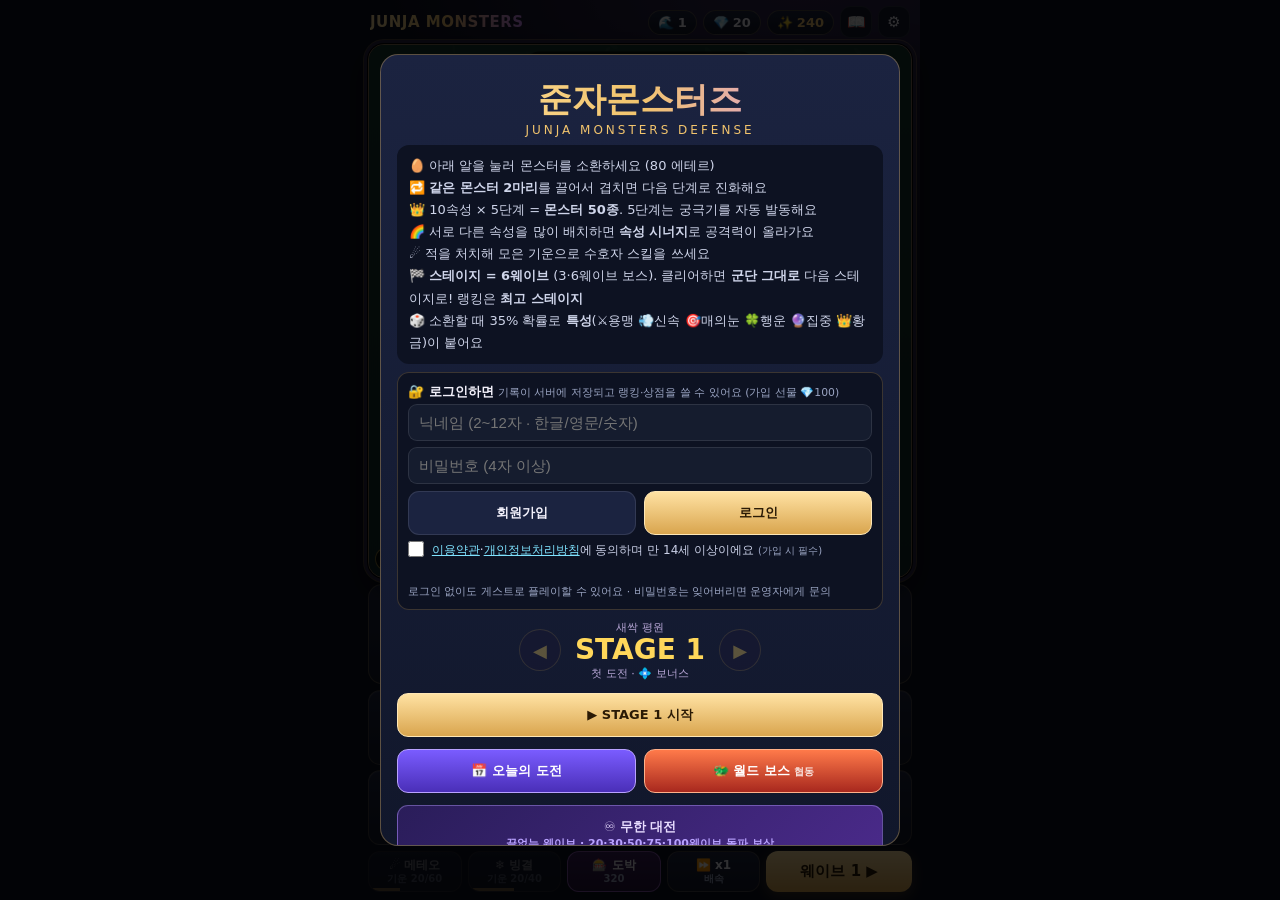
==== commit 388c7e4e: "상용화 3단계: 시즌 패스, 첫 플레이 튜토리얼, 구역 스토리, 배경음악 틀 Co-Authored-By: Claude Opus 5.5 <noreply@anthropic.com> C" ====
--- a/index.html
+++ b/index.html
@@ -78,6 +78,19 @@
 .cd{background:#0d1222;border:1px solid var(--edge);border-radius:12px;padding:8px;text-align:center;font-size:12px}
 .cd.ok{border-color:#ffd75a;box-shadow:0 0 10px #ffd75a44}.cd img{width:64px;height:64px;object-fit:contain;display:block;margin:0 auto}
 .cd b{display:block;font-size:14px}.cd span{display:block;color:#cfd6ee}.cd small{display:block;color:var(--mute);margin-bottom:4px}.cd .btn{width:100%;padding:7px 4px;font-size:12px}
+.row.r3{display:grid;grid-template-columns:repeat(3,1fr)}.btn.pass{background:linear-gradient(180deg,#5a3d0e,#3a2608);border-color:#ffd75a88}
+.sph{background:#0d1222;border:1px solid #ffd75a55;border-radius:12px;padding:10px;font-size:13px}.sph i{display:block;height:8px;background:#000a;border-radius:4px;overflow:hidden;margin:6px 0}.sph u{display:block;height:100%;background:linear-gradient(90deg,#ffd75a,#ff9ad5)}.sph small{color:var(--mute)}
+.sprh,.spr{display:grid;grid-template-columns:34px 1fr 1fr;gap:6px;align-items:center;margin:4px 0;font-size:11px}.sprh{color:var(--mute);text-align:center;margin-top:10px}
+.spr em{font-style:normal;font-weight:900;text-align:center;color:var(--mute)}.spr.on em{color:#ffd75a}.spr .btn{padding:7px 3px;font-size:11px;min-height:34px}.spr .btn.prem{border-color:#ffd75a55}
+#tut{position:fixed;left:50%;top:64px;transform:translateX(-50%);z-index:25;display:none;align-items:center;gap:8px;max-width:94vw;background:#1b2340f2;border:2px solid #ffd75a;border-radius:14px;padding:9px 12px;font-size:13.5px;color:#fff;box-shadow:0 6px 24px #000a}
+#tut.on{display:flex}#tut button{flex:none;font-size:11px;color:#9aa4c2;background:#0006;border-radius:8px;padding:5px 8px}
+.tutHL{outline:3px solid #ffd75a!important;outline-offset:2px;animation:tutp 1s infinite;position:relative;z-index:2}
+@keyframes tutp{50%{outline-color:#fff;box-shadow:0 0 18px #ffd75a}}
+#story{position:fixed;inset:0;z-index:28;display:none;align-items:flex-end;justify-content:center;background:linear-gradient(0deg,#000e 30%,#0006);padding:0 12px 40px}
+#story.on{display:flex;animation:fadeIn .4s}#story img{width:130px;height:130px;object-fit:contain;filter:drop-shadow(0 0 14px #ffd75a)}
+#story>div{flex:1;max-width:420px;background:#141b33f2;border:1px solid #ffd75a88;border-radius:16px;padding:12px 14px;margin-left:-10px}
+#story small{color:#ffd75a;font-weight:800}#story b{display:block;font-size:12px;color:var(--mute)}#story p{margin:6px 0;font-size:15px;line-height:1.5;color:#fff}#story em{font-size:11px;color:#7a84a6;font-style:normal}
+@keyframes fadeIn{from{opacity:0}to{opacity:1}}
 .go{flex:1.6;border-radius:12px;font-weight:900;font-size:15px;background:linear-gradient(180deg,#ffe2a3,#d9a54e);color:#2a1a05;box-shadow:0 4px 14px #d9a54e44}
 .go.run{background:var(--panel2);color:var(--ink);box-shadow:none;border:1px solid var(--edge)}
 .modal{position:fixed;inset:0;background:#000c;display:none;align-items:center;justify-content:center;z-index:9;padding:14px}
@@ -220,6 +233,8 @@
   </div>
 </div>
 <div id="evo"><div class="rays"></div><div class="glow"></div><img class="from" alt=""><img class="from2" alt=""><img class="to2" alt=""><img class="to" alt=""><div class="flashw"></div><div class="txt"><div class="t1">진화!</div><div class="t2"></div><div class="t3"></div></div><div class="skip">화면을 누르면 계속</div></div>
+<div id="tut"><span></span><button id="tutSkip">건너뛰기</button></div>
+<div id="story"><img src="sprites/god.webp" alt=""><div><small>준자</small><b></b><p></p><em>화면을 누르면 계속</em></div></div>
 <div id="jack"><b>🎰 JACKPOT!</b><span></span></div>
 <div id="godOv"><div class="gr"></div><img alt=""><div class="gt"><small>三神合一 · 삼위일체 히든 3종 합체</small><b>갓준자 강림</b><span>불사의 주인공</span></div></div>
 <div id="cut"><div class="band"></div><img alt=""><div class="ct"><small></small><b></b></div></div>
@@ -231,10 +246,17 @@
   <div class="row"><button class="btn gold" id="bNew">▶ STAGE 1 시작</button><button class="btn" id="bCont">이어하기</button></div>
   <div class="row"><button class="btn daily" id="bDaily">📅 오늘의 도전</button><button class="btn raid" id="bRaid">🐲 월드 보스 <small>협동</small></button></div>
   <div class="row"><button class="btn endless" id="bEndless">♾️ 무한 대전 <small>끝없는 웨이브 · 20·30·50·75·100웨이브 돌파 보상</small></button></div>
-  <div class="row"><button class="btn mis" id="bMis">📅 미션·출석</button><button class="btn mis" id="bCards">🃏 카드 성장</button></div>
+  <div class="row r3"><button class="btn mis" id="bMis">📅 미션·출석</button><button class="btn mis" id="bCards">🃏 카드</button><button class="btn mis pass" id="bPass">⭐ 시즌 패스</button></div>
   <div class="row r4"><button class="btn" id="bRank">🏆 랭킹</button><button class="btn" id="bShop">🛍 상점</button><button class="btn" id="bLab3">🏛 연구소</button><button class="btn" id="bAch2">🎖 업적</button></div>
   <p id="best" style="text-align:center;margin-top:10px"></p>
   <p style="text-align:center;font-size:11.5px;color:#7a84a6;margin:6px 0 0"><a href="/terms" target="_blank" style="color:#9aa4c2">이용약관</a> · <a href="/privacy" target="_blank" style="color:#9aa4c2">개인정보처리방침</a> · <a href="/terms#refund" target="_blank" style="color:#9aa4c2">환불 정책</a></p>
+</div></div>
+<div class="modal" id="mPass"><div class="card">
+  <h2>⭐ 시즌 패스</h2><div class="sph" id="spHead"></div>
+  <div class="row"><button class="btn gold" id="spBuy" style="white-space:normal;line-height:1.35">⭐ 프리미엄 열기 💎500<small style="display:block;font-size:11px">카드 팩 10개 · 💠·🃏 추가 보상 · 「시즌 정복자」 칭호</small></button></div>
+  <div class="sprh"><em>단계</em><span>무료</span><span>⭐ 프리미엄</span></div>
+  <div id="spList"></div>
+  <div class="row"><button class="btn gold" data-close>닫기</button></div>
 </div></div>
 <div class="modal" id="mMis"><div class="card">
   <h2>📅 출석 · 일일 미션</h2>
@@ -265,6 +287,7 @@
   <p>진행 상황은 웨이브가 끝날 때마다 자동 저장돼요. <span id="verTx" style="color:#5a6380"></span></p>
   <div class="row"><button class="btn gold" id="bLab">🏛 준자 연구소</button><button class="btn" id="bAch">🎖 업적</button></div>
   <div class="row"><button class="btn" id="bSnd">🔊 효과음 켜짐</button><button class="btn" id="bFx">🎬 스킬 연출 켜짐</button></div>
+  <div class="row"><button class="btn" id="bBgm">🎵 배경음악 켜짐</button></div>
   <div class="row"><button class="btn gold" id="bSaveQuit">💾 저장하고 나가기</button></div>
   <div class="row"><button class="btn red" id="bReset">처음부터 새 게임</button></div>
   <div class="row"><button class="btn gold" data-close>계속하기</button></div>
@@ -309,7 +332,7 @@
 </div></div>
 <script>
 'use strict';
-const BUILD='20261122005246';
+const BUILD='20261122010604';
 // ===================== DATA =====================
 const ELS=[
  {k:'fire',namesB:['불꽃알','불꽃냥','화염사자','홍염사자왕','태양사자제'],n:'화염',c:'#ff6a3d',c2:'#ffcf5a',d:'#7a1f10',egg:'불씨알',names:['불씨알','불꼬미','화염비룡','염룡','태양염제'],ult:'태양의 심판'},
@@ -701,7 +724,7 @@
 let auto=false;
 function startWave(){if(S.running||S.over||cardsOpen)return;if(new Set(S.slots.filter(Boolean).map(m=>m.e)).size>=10)unlock('syn10');if(Object.keys(meta.dex||{}).length>=30)unlock('dex30');if(!S.slots.some(Boolean)){toast('먼저 몬스터를 소환하세요');return}S.running=true;S.waveT=0;S.enraged=0;S.spawnQ=buildWave(S.wave);S.spawnT=.3;
  {const we=waveEl(S.wave),wk=weakTo(we).map(a=>EMO[a]+ELS[a].n).join(' ');const ar=Math.round(armorA()*100);if(S.mode==='stage'?(S.stage===STAGE.arm0&&lw()===1):S.wave===BAL.arm0+1)setTimeout(()=>toast('🛡 이제부터 적이 철갑을 둘러요 · ★6 각성은 철갑 무시, ★7 궁극은 추가 피해!'),1500);banner((S.mode==='stage'?(lw()===STAGE.waves?'👑 STAGE '+S.stage+' 보스 · ':isBossW(S.wave)?'⚠️ BOSS ':'STAGE '+S.stage+' · '+lw()+'/'+STAGE.waves+' · '):(S.wave%5===0?'⚠️ BOSS ':'WAVE '+S.wave+' · '))+EMO[we]+ELS[we].n+(isBossW(S.wave)?' 마왕':''),'약점: '+wk+(ar?' · 🛡 철갑 '+ar+'%':''),isBossW(S.wave)?'#ff5c7a':ELS[we].c)}snd(392,.15,'triangle',.06);ui()}
-function stageClear(){S.over=true;S.running=false;mis('stage');const cardGot=addCards(Math.min(15,3+Math.floor(S.stage/2)),[...new Set(S.slots.filter(Boolean).filter(m=>m.s<8).map(m=>m.e))]);try{localStorage.removeItem(SAVE+'_run')}catch(e){}const first=S.stage>(meta.stage||0);meta.stage=Math.max(meta.stage||0,S.stage);meta.sel=meta.stage+1;const cr=12+S.stage*4+(first?15:0);meta.crystal=(meta.crystal||0)+cr;saveMeta();
+function stageClear(){S.over=true;S.running=false;mis('stage');spXP(20+S.stage*5);const cardGot=addCards(Math.min(15,3+Math.floor(S.stage/2)),[...new Set(S.slots.filter(Boolean).filter(m=>m.s<8).map(m=>m.e))]);try{localStorage.removeItem(SAVE+'_run')}catch(e){}const first=S.stage>(meta.stage||0);meta.stage=Math.max(meta.stage||0,S.stage);meta.sel=meta.stage+1;const cr=12+S.stage*4+(first?15:0);meta.crystal=(meta.crystal||0)+cr;saveMeta();
  $('#overH').innerHTML='🎉 STAGE '+S.stage+' CLEAR!<small style="display:block;font-size:13px;color:#b9a8d8;font-weight:700">'+zoneName(S.stage)+' 정복</small>';$('#bRetry').textContent='▶ STAGE '+(S.stage+1)+' (군단 유지)';
  $('#overTx').innerHTML='남은 수호석 <b style="color:var(--gold)">'+Math.max(0,S.hp)+'</b> · 처치 '+S.kills+'마리<br>최고 기록: <b style="color:var(--gold)">STAGE '+meta.stage+'</b><br><br><b style="color:#7fe3ff;font-size:17px">💠 준자 결정 +'+cr+(first?' (첫 클리어 보너스!)':'')+'</b><br><b style="color:#ffd75a">🃏 카드 '+cardTxt(cardGot)+'</b><br>🛡 지금 군단·강화·축복 그대로 다음 스테이지로 이어져요';
  banner('🎉 STAGE '+S.stage+' CLEAR!',zoneName(S.stage)+' 정복','#ffd75a');shake=10;flash=.4;flashC='#ffe7a0';snd(523,.2,'triangle',.07);setTimeout(()=>snd(784,.2,'triangle',.07),150);setTimeout(()=>snd(1046,.4,'triangle',.07),300);
@@ -711,7 +734,7 @@
  $('#overH').innerHTML='💥 수호석 파괴';$('#bRetry').textContent=(()=>{try{const c=JSON.parse(localStorage.getItem(SAVE+'_cp')||'null');return c&&c.stage===S.stage?'↺ STAGE '+S.stage+' 시작 상태로 재도전':'다시 도전'}catch(e){return '다시 도전'}})();
  $('#overTx').innerHTML='<b style="color:var(--gold)">STAGE '+S.stage+'</b> · '+lw()+'/'+STAGE.waves+' 웨이브에서 막혔어요.<br>최고 기록: STAGE '+(meta.stage||0)+' · 처치 '+S.kills+'마리<br><br><b style="color:#7fe3ff;font-size:17px">💠 준자 결정 +'+cr+'</b><br><b style="color:#ffd75a">🃏 카드 '+cardTxt(cg)+'</b><br>연구소·🃏카드로 강해져서 다시 도전해 보세요';
  if(window.onGameOver)setTimeout(()=>onGameOver(S.stage-1,S.kills,'stage'),50);setTimeout(()=>$('#mOver').classList.add('on'),600);return}
- S.over=true;S.running=false;if(S.mode!=='daily'){try{localStorage.removeItem(SAVE+'_run')}catch(e){}}if(window.onGameOver)setTimeout(()=>onGameOver(S.wave-1,S.kills,S.mode||'normal'),50);const w=S.wave;const nb=w-1>meta.best;if(nb){meta.best=w-1}const cr=Math.floor((w-1)*1.5)+Math.floor((w-1)/5)*5+(nb?10:0);meta.crystal=(meta.crystal||0)+cr;const cg=S.mode==='daily'?{}:addCards(Math.min(15,Math.floor((w-1)/3)));saveMeta()
+ S.over=true;S.running=false;if(S.mode!=='daily'){try{localStorage.removeItem(SAVE+'_run')}catch(e){}}if(window.onGameOver)setTimeout(()=>onGameOver(S.wave-1,S.kills,S.mode||'normal'),50);const w=S.wave;const nb=w-1>meta.best;if(nb){meta.best=w-1}const cr=Math.floor((w-1)*1.5)+Math.floor((w-1)/5)*5+(nb?10:0);meta.crystal=(meta.crystal||0)+cr;const cg=S.mode==='daily'?{}:addCards(Math.min(15,Math.floor((w-1)/3)));spXP(Math.min(150,(w-1)*3));saveMeta()
  $('#overTx').innerHTML='WAVE <b style="color:var(--gold)">'+w+'</b>에서 막혔어요.<br>최고 기록: WAVE '+meta.best+' 클리어<br>처치 '+S.kills+'마리<br><br><b style="color:#7fe3ff;font-size:17px">💠 준자 결정 +'+cr+(nb?' (신기록 보너스!)':'')+'</b>'+(Object.keys(cg).length?'<br><b style="color:#ffd75a">🃏 카드 '+cardTxt(cg)+'</b>':'')+'<br>연구소에서 영구 능력을 올려 보세요';setTimeout(()=>$('#mOver').classList.add('on'),600)}
 // ===================== ACTIONS =====================
 function summonCost(){return (S&&S.mode==='daily')?SUMMON:SUMMON-3*((meta.lab||{}).cost||0)}
@@ -759,14 +782,47 @@
 function misToday(){const d=kday();if(!meta.dm||meta.dm.d!==d){const ids=Object.keys(MIS);let h=7;for(const ch of d)h=(Math.imul(h,31)+ch.charCodeAt(0))>>>0;const pool=ids.slice(),pick=[];for(let k=0;k<3;k++){h=(Math.imul(h,1103515245)+12345)>>>0;pick.push(pool.splice((h>>>8)%pool.length,1)[0])}meta.dm={d,m:pick.map(id=>({id,p:0,c:0})),b:0};saveMeta()}return meta.dm}
 function mis(id,n){try{if(S&&S.mode==='raid')return;const D=misToday();const m=D.m.find(x=>x.id===id);if(!m||m.p>=MIS[id][1])return;m.p=Math.min(MIS[id][1],m.p+(n||1));if(m.p>=MIS[id][1]){toast('📅 미션 완료! '+MIS[id][0]+' · 미션에서 보상 받기');markBadge()}saveMetaLazy()}catch(e){}}
 let _smT=null;function saveMetaLazy(){clearTimeout(_smT);_smT=setTimeout(saveMeta,1500)}
-function misClaim(i){const D=misToday();const m=D.m[i];if(!m||m.c||m.p<MIS[m.id][1])return;m.c=1;meta.crystal=(meta.crystal||0)+30;const got=addCards(5);toast('🎁 💠30 · 🃏 '+cardTxt(got));if(D.m.every(x=>x.c)&&!D.b){D.b=1;meta.crystal+=50;const g2=addCards(10);setTimeout(()=>banner('🎉 오늘의 미션 올클리어!','💠50 · 🃏 '+cardTxt(g2),'#ffd75a'),600)}saveMeta();buildMission();markBadge()}
+function misClaim(i){const D=misToday();const m=D.m[i];if(!m||m.c||m.p<MIS[m.id][1])return;m.c=1;spXP(60);meta.crystal=(meta.crystal||0)+30;const got=addCards(5);toast('🎁 💠30 · 🃏 '+cardTxt(got));if(D.m.every(x=>x.c)&&!D.b){D.b=1;meta.crystal+=50;const g2=addCards(10);setTimeout(()=>banner('🎉 오늘의 미션 올클리어!','💠50 · 🃏 '+cardTxt(g2),'#ffd75a'),600)}saveMeta();buildMission();markBadge()}
 const ATT=[30,30,40,40,50,60,150];
 function buildMission(){const D=misToday();const U=window.__JMO&&__JMO.USER;const A=U&&U.att;
  $('#attRow').innerHTML=ATT.map((g,i)=>{const day=i+1;const cur=A?(A.last===A.today?A.day:0):0;const done=A&&day<=cur;return `<div class="att${done?' on':''}${day===7?' big':''}"><small>${day}일</small><b>${done?'✅':day===7?'🎁':'💎'}</b><span>💎${g}${day===7?'+🃏팩2':''}</span></div>`}).join('');
  $('#attTx').textContent=U?(A&&A.last===A.today?'오늘 출석 완료 · 연속 '+A.day+'일째 (하루라도 빠지면 1일차부터)':'접속하면 자동으로 출석돼요'):'로그인하면 매일 출석 보상을 받아요';
  $('#misList').innerHTML=D.m.map((m,i)=>{const [n,g]=MIS[m.id];const done=m.p>=g;return `<div class="ms${m.c?' got':''}"><div><b>${n}</b> <small>${m.p}/${g}</small><i><u style="width:${m.p/g*100}%"></u></i><span>보상 💠30 · 🃏 카드 5장</span></div><button class="btn${done&&!m.c?' gold':''}" data-mc="${i}" ${!done||m.c?'disabled':''}>${m.c?'받음':done?'받기':'진행 중'}</button></div>`}).join('')+`<p style="text-align:center;margin:6px 0 0">3개 모두 받으면 보너스 <b style="color:var(--gold)">💠50 · 🃏 10장</b>${D.b?' ✅':''}</p>`;
  $('#misList').querySelectorAll('[data-mc]').forEach(b=>b.onclick=()=>misClaim(+b.dataset.mc))}
-function markBadge(){try{const D=misToday();const n=D.m.filter(m=>!m.c&&m.p>=MIS[m.id][1]).length;const b=$('#bMis');if(b)b.classList.toggle('dot',n>0)}catch(e){}}
+function markBadge(){try{const D=misToday();const n=D.m.filter(m=>!m.c&&m.p>=MIS[m.id][1]).length;const b=$('#bMis');if(b)b.classList.toggle('dot',n>0);const d=spData(),t=spTier();const bp=$('#bPass');if(bp)bp.classList.toggle('dot',d.f<t||(spOwned()&&d.p<t))}catch(e){}}
+// ===== ⭐ 시즌 패스 =====
+const SP_TIERS=30,SP_XP=150;
+function season(){return new Date(Date.now()+9*3600e3).toISOString().slice(0,7)}
+function spData(){const s=season();if(!meta.sp||meta.sp.s!==s){meta.sp={s,xp:0,f:0,p:0}}return meta.sp}
+function spTier(){return Math.min(SP_TIERS,Math.floor(spData().xp/SP_XP))}
+function spOwned(){const U=window.__JMO&&__JMO.USER;return !!(U&&(U.owned||[]).includes('pass_'+season()))}
+function spXP(n,why){if(S&&S.mode==='raid')return;const d=spData();const t0=spTier();d.xp+=Math.round(n);const t1=spTier();if(t1>t0){setTimeout(()=>toast('⭐ 시즌 패스 '+t1+'단계 달성! 보상을 받으세요'),900);markBadge()}saveMetaLazy()}
+function spFree(t){return t%5===0?{c:10}:{cr:20+t*2}}
+function spPrem(t){return {c:5,cr:30,pack:t%3===0,title:t===30}}
+function spRwTxt(r){return [r.cr?'💠'+r.cr:'',r.c?'🃏'+r.c+'장':'',r.pack?'🃏팩':'',r.title?'👑칭호':''].filter(Boolean).join(' ')}
+async function spClaim(kind,t){const d=spData();if(t>spTier())return;if(kind==='f'){if(d.f>=t)return;if(t!==d.f+1){toast('앞 단계부터 받아요');return}const r=spFree(t);if(r.cr)meta.crystal=(meta.crystal||0)+r.cr;let g={};if(r.c)g=addCards(r.c);d.f=t;toast('🎁 '+spRwTxt(r)+(r.c?' · '+cardTxt(g):''))}
+ else{if(!spOwned()){toast('시즌 패스가 필요해요');return}if(d.p>=t)return;if(t!==d.p+1){toast('앞 단계부터 받아요');return}const r=spPrem(t);
+  if(r.pack){try{const j=await __JMO.api('/api/shop',{action:'passClaim',tier:t});if(window.__setUser)__setUser(j.user)}catch(e){if(!/이미/.test(e.message)){toast('⚠️ '+e.message);return}}}
+  meta.crystal=(meta.crystal||0)+r.cr;const g=addCards(r.c);d.p=t;toast('⭐ '+spRwTxt(r)+' · '+cardTxt(g))}
+ saveMeta();buildPass();markBadge()}
+async function spBuy(){const J=window.__JMO;if(!J||!J.USER){toast('로그인하면 시즌 패스를 살 수 있어요');return}if(!confirm('💎500으로 이번 달 시즌 패스를 살까요?'))return;try{const r=await J.api('/api/shop',{action:'buy',item:'pass'});if(window.__setUser)__setUser(r.user);toast('⭐ 시즌 패스 활성화!');buildPass()}catch(e){toast('⚠️ '+e.message)}}
+function buildPass(){const d=spData(),t=spTier(),own=spOwned();const nx=t>=SP_TIERS?1:(d.xp-t*SP_XP)/SP_XP;
+ $('#spHead').innerHTML=`<b>${d.s.replace('-','년 ')}월 시즌</b> · ${t}/${SP_TIERS}단계 <small>(XP ${d.xp})</small><i><u style="width:${nx*100}%"></u></i><small>스테이지 클리어·미션 완료로 XP를 모아요 · 매달 1일 새 시즌</small>`;
+ $('#spBuy').style.display=own?'none':'';
+ $('#spList').innerHTML=Array.from({length:SP_TIERS},(_,i)=>{const n=i+1,f=spFree(n),p=spPrem(n),reach=n<=t;const fc=d.f>=n,pc=d.p>=n;return `<div class="spr${reach?' on':''}"><em>${n}</em><button class="btn${reach&&!fc?' gold':''}" data-sf="${n}" ${!reach||fc?'disabled':''}>${fc?'✅':''} ${spRwTxt(f)}</button><button class="btn prem${reach&&!pc&&own?' gold':''}" data-sp="${n}" ${!reach||pc||!own?'disabled':''}>${pc?'✅':own?'':'🔒'} ${spRwTxt(p)}</button></div>`}).join('');
+ $('#spList').querySelectorAll('[data-sf]').forEach(b=>b.onclick=()=>spClaim('f',+b.dataset.sf));$('#spList').querySelectorAll('[data-sp]').forEach(b=>b.onclick=()=>spClaim('p',+b.dataset.sp))}
+// ===== 📜 구역 스토리 =====
+const STORY=['하늘이 내려준 자, 준자가 왔다. 몬스터들아, 이 평원부터 지켜내자!','안개 속에서 이상한 기운이… 누군가 몬스터들을 조종하고 있어.','뜨거운 협곡이다! 물과 대지의 힘으로 불길을 뚫고 나가자.','깊은 바닷속 신전의 봉인이 풀렸어. 마왕 군단이 깨어나고 있다.','번개가 하늘을 가른다… 각성한 동료들의 힘이 필요해.','이 폐허엔 옛 수호자들의 흔적이 있어. 삼위일체의 비밀이 여기 잠들어 있다.','모든 게 얼어붙었어. 하지만 우리 안의 불꽃은 꺼지지 않는다!','바람이 거세진다. 마왕이 가까이 있다는 증거야.','별들이 속삭인다… 서로 다른 히든 셋이 모이면, 신이 강림한다고.','드디어 심연의 문. 갓준자의 이름으로, 여기서 끝을 낸다!'];
+function storyCheck(){if(window.__noStory||!S||S.mode!=='stage'||S.stage>20||(S.stage-1)%2)return;const z=(S.stage-1)/2;meta.story=meta.story||0;if(z<meta.story)return;meta.story=z+1;saveMeta();const o=$('#story');o.querySelector('b').textContent=ZONES[z];o.querySelector('p').textContent=STORY[z];o.classList.add('on');S.hold=1;o.onclick=()=>{o.classList.remove('on');S.hold=0;try{tutCheck()}catch(e){}}}
+// ===== 🎓 튜토리얼 =====
+const TUT=[{t:'🔥 <b>화염 알</b>을 눌러 몬스터를 소환해 보세요',q:'#summon .sm',ok:()=>S.slots.filter(Boolean).length>=1},{t:'한 번 더! <b>같은 알</b>을 눌러요',q:'#summon .sm',ok:()=>S.slots.some((a,i)=>a&&S.slots.some((b,j)=>j!==i&&canMerge(a,b)))||S.slots.some(m=>m&&m.s>=2)},{t:'같은 몬스터 2마리! 필드에서 하나를 누르고 <b>✨ 진화</b>를 눌러요',q:'#info',ok:()=>S.slots.some(m=>m&&m.s>=2)},{t:'준비 끝! <b>웨이브 시작</b>을 눌러 적을 막아요',q:'#bGo',ok:()=>S.running}];
+function tutCheck(){if(window.__noTut){$('#tut').classList.remove('on');return}if($('#story').classList.contains('on')){$('#tut').classList.remove('on');return}if(meta.tut||!S||S.mode!=='stage'||S.stage!==1){$('#tut').classList.remove('on');document.querySelectorAll('.tutHL').forEach(x=>x.classList.remove('tutHL'));return}let i=meta.tutI||0;while(i<TUT.length&&TUT[i].ok())i++;meta.tutI=i;document.querySelectorAll('.tutHL').forEach(x=>x.classList.remove('tutHL'));
+ if(i>=TUT.length){meta.tut=1;meta.crystal=(meta.crystal||0)+30;saveMeta();$('#tut').classList.remove('on');setTimeout(()=>banner('🎓 튜토리얼 완료!','💠 30 선물 · 이제 몬스터를 키워 마왕을 막아요','#ffd75a'),600);return}
+ const T=$('#tut');T.querySelector('span').innerHTML=(i+1)+'/'+TUT.length+' · '+TUT[i].t;T.classList.add('on');const el=document.querySelector(TUT[i].q);if(el)el.classList.add('tutHL')}
+// ===== 🎵 배경음악 =====
+const BGM={el:null,cur:'',miss:{menu:1,battle:1,boss:1}};fetch('bgm/list.json',{cache:'no-store'}).then(r=>r.ok?r.json():null).then(j=>{if(j&&j.tracks)j.tracks.forEach(t=>delete BGM.miss[t])}).catch(()=>{});
+function bgmWant(){if(!S||S.over||!S.running)return document.querySelector('.modal.on')?'menu':'battle';return isBossW(S.wave)?'boss':'battle'}
+function bgmTick(){if(meta.bgm===0){if(BGM.el){BGM.el.pause()}return}const w=bgmWant();if(BGM.miss[w])return;if(BGM.cur===w&&BGM.el&&!BGM.el.paused)return;if(BGM.cur!==w){if(BGM.el)BGM.el.pause();const a=new Audio('bgm/'+w+'.mp3');a.loop=true;a.volume=.35;a.onerror=()=>{BGM.miss[w]=1};BGM.el=a;BGM.cur=w}const pr=BGM.el.play();if(pr&&pr.catch)pr.catch(()=>{})}
 function reg(m){if(m.s>=2)unlock('evo2');if(m.s>=3)unlock('evo3');if(m.s>=5)unlock('evo5');if(m.s===6)unlock('awaken');if(m.v&&m.s<=5&&hasB(m.e,m.s)&&!meta.dex[m.e+'_'+m.s+'b']){meta.dex[m.e+'_'+m.s+'b']=1;saveMeta();if(m.s>1)setTimeout(()=>toast('📖 도감 등록: '+nmOf(m.e,m.s,1)),300)}const key=m.e+'_'+m.s;if(!(m.v&&m.s<=5&&hasB(m.e,m.s))&&!meta.dex[key]){meta.dex[key]=1;saveMeta();if(m.s>1&&m.s<7)setTimeout(()=>toast('📖 도감 등록: '+(m.s===6?'각성 '+nmOf(m.e,5,m.v):nmOf(m.e,m.s,m.v))),300)}}
 function canMerge(a,b){return a&&b&&a!==b&&!a.temp&&!b.temp&&a.e===b.e&&a.s===b.s&&a.s<6}
 function canFuse(a,b){return a&&b&&a!==b&&!a.temp&&!b.temp&&a.e!==b.e&&a.s===b.s&&a.s<5&&a.f==null&&b.f==null&&!!recipe(a.e,b.e)}
@@ -1059,7 +1115,7 @@
 function pairCount(){let n=0;for(let i=0;i<SLOTS;i++){const a=S.slots[i];if(!a||a.s>=5)continue;for(let j=i+1;j<SLOTS;j++)if(canMerge(a,S.slots[j])){n++;break}}return n}
 function iconCanvas(el,st,size,f2,f3,tri,vb){if(tri!=null&&SPR['tri'+tri]){const c=document.createElement('canvas');c.width=c.height=size*2;const g=c.getContext('2d');g.drawImage(SPR['tri'+tri],0,0,size*2,size*2);return c}const c=document.createElement('canvas');c.width=c.height=size*2;const g=c.getContext('2d');g.scale(2,2);const r=SPR[el+'_'+Math.min(st,5)]?size*(st===7?.3:st===6?.36:.4):size*(st===1?.4:.3);drawMon(g,el,st,size/2,SPR[el+'_'+Math.min(st,5)]?size*.6:size/2+(st===1?0:size*.05),r,0,1,0,f2,f3,vb);return c}
 function buildSummon(){const box=$('#summon');box.innerHTML='';ELS.forEach((e,i)=>{const b=document.createElement('button');b.className='sm';b.appendChild(iconCanvas(i,1,40));b.insertAdjacentHTML('beforeend',`<span style="color:${e.c}">${e.n}</span><i>${summonCost()}</i>`);b.onclick=()=>summon(i);if(S&&S.allowed&&!S.allowed.includes(i))b.style.opacity=.25;box.appendChild(b)})}
-function ui(){try{goalUI();const gc=$('#gamC');if(gc)gc.textContent=gambleCost()+(S.gp?' · 천장 '+(GAMBLE.pity-S.gp):'')}catch(x){}const info=$('#info');const m=S.sel>=0?S.slots[S.sel]:null;
+function ui(){try{tutCheck();}catch(x){}try{goalUI();const gc=$('#gamC');if(gc)gc.textContent=gambleCost()+(S.gp?' · 천장 '+(GAMBLE.pity-S.gp):'')}catch(x){}const info=$('#info');const m=S.sel>=0?S.slots[S.sel]:null;
  if(m){const el=ELS[m.e],st=mstat(m);const tf=m.s===6&&m.tri==null?triFind(S.sel):null;const nxt=m.tri!=null?`<span style="color:${TRI[m.tri].c}">🔮 삼위일체 히든 · 「${TRI[m.tri].u}」 ${TRI[m.tri].cd}초</span><br><span style="font-size:11px;color:#e8d9ff">${TRI[m.tri].d}</span>`:tf?`<span style="color:#e8d9ff">🔮 ${TRI[tf.k].e.map(x=>EMO[x]).join('+')} 삼위 합체 가능!</span>`:m.s===8?`<span style="color:#ffe7a0">🔱 「${GOD.s1}」 ${GOD.cd1}초 · 「${GOD.s2}」 ${GOD.cd2}초 · 「${GOD.s3}」 ${GOD.cd3}초 · 패시브 「${GOD.p}」 ${GOD.lives-(S.godRes||0)}회 남음 · 「${GOD.p2}」 치명 ${Math.round(GOD.cc*100)}%(×${GOD.cm})</span>`:m.s<5?`다음: <b style="font-size:12px">${(m.v&&hasB(m.e,m.s+1)?el.namesB:el.names)[m.s]}</b> `:m.s===5?`궁극기 자동 · <span style="color:#ff9ad5">✦ 같은 속성 ★3 이상과 합치면 각성!</span>`:m.s===6?`<span style="color:#ffd75a">👑 궁극 짝: ${MYTH.filter(r=>r.a===m.e||r.b===m.e).map(r=>EMO[r.a===m.e?r.b:r.a]+ELS[r.a===m.e?r.b:r.a].n).join('·')} 각성</span>`:`<span style="color:#ffd75a">👑 고유 스킬 「${mythRec(m.e,m.f).u}」 · 쿨타임 ${mythRec(m.e,m.f).cd}초</span><br><span style="font-size:11px;color:#e8d9ff">${mythRec(m.e,m.f).d}</span>`;
   info.innerHTML='';info.appendChild(iconCanvas(m.e,m.s,42,m.f,m.f3,m.tri,m.v));const pj=partner(S.sel),isF=pj>=0&&canFuse(m,S.slots[pj]),isM=pj>=0&&canMyth(m,S.slots[pj]),isA=pj>=0&&!canMerge(m,S.slots[pj])&&canAwaken(m,S.slots[pj]);info.insertAdjacentHTML('beforeend',`<div class="tx"><b>${monName(m)}</b> <span class="st">${m.tri!=null?'<span style="color:#e8d9ff">🔮★7 HIDDEN</span>':m.s===8?'<span style="color:#ffe7a0">🔱 ★8 GOD · 불사의 주인공</span>':m.s===7?'<span style="color:#ffd75a">👑★7 MYTHIC</span>':m.s===6?'<span style="color:#ff9ad5">★★★★★★</span>':'★'.repeat(m.s)}</span> · ${m.s===8?'전 속성':el.n}${m.trait?` <span style="color:${m.trait==='gold'?'#ffd75a':'#b9f6ca'};font-size:12px">${TR[m.trait].ic} ${TR[m.trait].n}(${TR[m.trait].d})</span>`:''}<br>공격 ${Math.round(st.dmg)} · 속도 ${st.rate.toFixed(1)}/초${m.f!=null?' · '+EMO[m.f]+'융합':''}<br>${isF?'<span style="color:#d08bff">🔀 '+(recipe(m.e,S.slots[pj].e).n)+' 융합 가능!</span>':nxt}</div><div class="acts3">${(m.s<6||isM)?`<button class="btn evo${pj>=0?' on':''}" id="bEvo">${isM?'👑 궁극':isF?'🔀 융합':(m.s===5||isA)?'✦ 각성':'✨ 진화'}<small>${pj>=0?(isM?mythCost():isF?FUSECOST[m.s]:(isA||m.s===5)?awkCost():MERGE[m.s])+'✨':'짝 필요'}</small></button>`:''}<button class="btn gold" id="bUp">⬆ 강화 Lv${S.up[m.e]}<small>${upCost(m.e)}✨</small></button>${tf?`<button class="btn evo on" id="bTri" style="background:linear-gradient(135deg,#e8d9ff,#7a4ad8);color:#1a0d3a">🔮 삼위 합체<small>${TRICOST}✨</small></button>`:''}${m.tri!=null&&canGod()?`<button class="btn evo on" id="bGod" style="background:linear-gradient(135deg,#fff3c0,#d9a54e);color:#3a2400">🔱 갓준자 강림<small>${godCost()}✨</small></button>`:m.tri!=null?`<button class="btn" id="bGodInfo">🔱 갓준자<small>히든 ${godSet().size}/3</small></button>`:''}${m.s===8?'':`<button class="btn red" id="bSell">판매<small>+${sellValue(m)}</small></button>`}</div>`);{const bt=$('#bTri');if(bt)bt.onclick=()=>triMerge(S.sel);const bg=$('#bGod');if(bg)bg.onclick=()=>godAscend(S.sel);const bi=$('#bGodInfo');if(bi)bi.onclick=()=>toast('🔱 서로 다른 🔮삼위일체 히든 3종을 모으면 갓준자로 강림!')}{const bs=$('#bSell');if(bs)bs.onclick=()=>sell(S.sel)}$('#bUp').onclick=()=>upgrade(m.e);const be=$('#bEvo');if(be)be.onclick=()=>evolveSel()}
  else if(S.mode==='raid'){const rb=S.enemies.find(e=>e.t==='raid');info.innerHTML=rb?`<div class="tx" style="text-align:center"><b>🐲 월드 보스 레이드 · ${EMO[rb.el]} ${rb.name}</b><br>약점 <span class="st">${weakTo(rb.el).map(a=>EMO[a]+ELS[a].n).join(' ')}</span> · 내 도감 최강 군단 출전<br>☄️ 메테오·❄️ 빙결도 쓸 수 있어요!</div>`:''}
@@ -1075,7 +1131,7 @@
 function buildMyth(){const L=$('#mythList');if(!L)return;const got=meta.myth||{};let n=0;L.innerHTML=MYTH.map((r,k)=>{const has=got[k]||(k<5&&(meta.dex||{})[r.a+'_7']);if(has)n++;return has?`<div class="fz" style="border-color:#ffd75a88"><img src="sprites/myth${k}.webp" alt="" style="width:54px;height:54px;object-fit:contain;float:left;margin-right:8px;filter:drop-shadow(0 0 6px #ffd75a)">${EMO[r.a]} + ${EMO[r.b]} → <b style="color:#ffd75a">${r.n}</b><span>「${r.u}」 ${r.cd}초 · ${r.d}</span></div>`:`<div class="fz no">${k<5?EMO[r.a]+' + ❓':'❓ + ❓'} → <b>숨겨진 궁극</b><span>${k<5?ELS[r.a].n+' 각성과 어울리는 각성을 찾아보세요':'새로운 궁극 조합을 찾아보세요'}</span></div>`}).join('');$('#mythN').textContent=n+'/'+MYTH.length}
 function buildDex(){buildFuse();buildMyth();buildTri();buildTraits();const gr=$('#dexG');gr.innerHTML='';let n=0;for(let s=1;s<=6;s++)ELS.forEach((e,i)=>{const has=meta.dex[i+'_'+s];if(has)n++;const d=document.createElement('div');d.className='dx'+(has?'':' no')+(s===6?' hid':'');if(s===6&&!has){d.innerHTML='<div style="font-size:30px;line-height:52px">❓</div>'}else d.appendChild(iconCanvas(i,s,56));d.insertAdjacentHTML('beforeend',`<div style="color:${s===6?'#ff9ad5':e.c};font-weight:800">${has?(s===6?'각성 '+e.names[4]:e.names[s-1]):s===6?'히든':'???'}</div><div style="color:${s===6?'#ff9ad5':'#f2c46d'}">${s===6?'✦6':'★'.repeat(s)}</div>`);gr.appendChild(d)});for(let s=1;s<=5;s++)ELS.forEach((e,i)=>{if(!hasB(i,s))return;const has=meta.dex[i+'_'+s+'b'];if(has)n++;const d=document.createElement('div');d.className='dx'+(has?'':' no');if(!has)d.innerHTML='<div style="font-size:26px;line-height:52px">❔</div>';else d.appendChild(iconCanvas(i,s,56,null,null,null,1));d.insertAdjacentHTML('beforeend',`<div style="color:${e.c};font-weight:800">${has?e.namesB[s-1]:'??? (B)'}</div><div style="color:#9fd8ff">${'★'.repeat(s)} B</div>`);gr.appendChild(d)});MYTH.forEach((r,k)=>{const has=(meta.myth||{})[k]||(k<5&&meta.dex[r.a+'_7']);if(has)n++;const d=document.createElement('div');d.className='dx myth'+(has?'':' no');if(!has)d.innerHTML='<div style="font-size:28px;line-height:52px">👑</div>';else d.appendChild(iconCanvas(r.a,7,56,r.b));d.insertAdjacentHTML('beforeend',`<div style="color:#ffd75a;font-weight:800">${has?r.n:'???'}</div><div style="color:#ffd75a">${has?EMO[r.a]+'+'+EMO[r.b]:'MYTHIC'}</div>`);gr.appendChild(d)});$('#dexN').textContent=n+'/'+(60+MYTH.length+ELS.reduce((a,e,i)=>a+[1,2,3,4,5].filter(s=>hasB(i,s)).length,0))+' (B형·히든·궁극 포함)'}
 // buttons
-$('#sMeteor').onclick=meteor;$('#sFreeze').onclick=freeze;$('#bMis').onclick=()=>{buildMission();$('#mMis').classList.add('on')};$('#bCards').onclick=()=>{buildCards();$('#mCardL').classList.add('on')};$('#bMisCards').onclick=()=>{$('#mMis').classList.remove('on');buildCards();$('#mCardL').classList.add('on')};$('#bPack').onclick=openPack;setTimeout(markBadge,500);$('#sGamble').onclick=gamble;$('#goal').onclick=()=>{S.goalI=(S.goalI||0)+1;goalUI()};
+$('#sMeteor').onclick=meteor;$('#sFreeze').onclick=freeze;setInterval(()=>{try{bgmTick()}catch(e){}},1500);$('#bPass').onclick=()=>{buildPass();$('#mPass').classList.add('on')};$('#spBuy').onclick=spBuy;$('#tutSkip').onclick=()=>{meta.tut=1;saveMeta();tutCheck()};$('#bBgm').onclick=()=>{meta.bgm=meta.bgm===0?1:0;saveMeta();$('#bBgm').textContent=meta.bgm===0?'🎵 배경음악 꺼짐':'🎵 배경음악 켜짐';bgmTick()};$('#bBgm').textContent=meta.bgm===0?'🎵 배경음악 꺼짐':'🎵 배경음악 켜짐';$('#bMis').onclick=()=>{buildMission();$('#mMis').classList.add('on')};$('#bCards').onclick=()=>{buildCards();$('#mCardL').classList.add('on')};$('#bMisCards').onclick=()=>{$('#mMis').classList.remove('on');buildCards();$('#mCardL').classList.add('on')};$('#bPack').onclick=openPack;setTimeout(markBadge,500);$('#sGamble').onclick=gamble;$('#goal').onclick=()=>{S.goalI=(S.goalI||0)+1;goalUI()};
 $('#sSpeed').onclick=()=>{speed=speed===1?2:speed===2?3:1;$('#sSpeed').firstChild.textContent='⏩ x'+speed};
 let pressT;$('#bGo').addEventListener('click',()=>{if(S.running){auto=!auto;toast(auto?'🔁 연속 전투 켜짐':'연속 전투 꺼짐');ui();return}startWave()});
 $('#bGo').addEventListener('contextmenu',e=>e.preventDefault());
@@ -1111,7 +1167,7 @@
 function buildLab(){const L=meta.lab=meta.lab||{};$('#labC').textContent=meta.crystal||0;$('#labList').innerHTML=LAB.map(x=>(x.sec?'<div style="margin:14px 2px 6px;font-weight:800;color:#ffd75a;font-size:14px">🔬 심화 연구 · 조합·궁극·갓준자와 연결돼요</div>':'')+(x=>{const lv=L[x.id]||0,mx=lv>=x.max,c=x.c(lv);return `<div class="lab"><div class="ic">${x.ic}</div><div class="tx"><b>${x.t} Lv${lv}/${x.max}</b><br>${x.d}</div><button class="btn ${mx?'':'gold'}" data-lab="${x.id}" ${mx||(meta.crystal||0)<c?'disabled':''}>${mx?'MAX':'💠 '+c}</button></div>`})(x)).join('');
  document.querySelectorAll('[data-lab]').forEach(b=>b.onclick=()=>{const x=LAB.find(y=>y.id===b.dataset.lab),lv=L[x.id]||0,c=x.c(lv);if((meta.crystal||0)<c||lv>=x.max)return;meta.crystal-=c;L[x.id]=lv+1;saveMeta();snd(880,.15,'triangle',.06,1320);buildLab();buildSummon()})}
 function openLab(){buildLab();$('#mLab').classList.add('on')}
-function begin(s){S=s;S.totalQ=1;if(S.mode==='stage'&&lw()===1&&!S.running)saveCheckpoint();$('#mStart').classList.remove('on');$('#mOver').classList.remove('on');$('#mMenu').classList.remove('on');lastE=lastEn=lastW=lastH=-1;resize();buildSummon();ui();showBuffs()}
+function begin(s){S=s;S.totalQ=1;if(!meta.tut&&((meta.stage||0)>0||(meta.best||0)>0))meta.tut=1;setTimeout(()=>{try{storyCheck()}catch(e){}},300);if(S.mode==='stage'&&lw()===1&&!S.running)saveCheckpoint();$('#mStart').classList.remove('on');$('#mOver').classList.remove('on');$('#mMenu').classList.remove('on');lastE=lastEn=lastW=lastH=-1;resize();buildSummon();ui();showBuffs()}
 function stageUI(){const v=stageSel(),mx=(meta.stage||0)+1;$('#stN').textContent='STAGE '+v;$('#stZone').textContent=zoneName(v);$('#stInfo').textContent=(()=>{try{const c=JSON.parse(localStorage.getItem(SAVE+'_cp')||'null');if(c&&c.stage===v)return '🛡 저장된 군단으로 시작 ('+c.slots.filter(Boolean).length+'마리)'}catch(e){}return v<=(meta.stage||0)?'클리어함 ✓':'첫 도전 · 💠 보너스'})();$('#bNew').textContent='▶ STAGE '+v+' 시작';$('#stPrev').disabled=v<=1;$('#stNext').disabled=v>=mx}
 $('#bEndless').onclick=()=>{const s=newState();s.mode='normal';begin(s);saveRun();banner('♾️ 무한 대전','20·30·50·75·100웨이브 돌파 보상 · 어디까지 버틸까?','#b9a2ff');if((meta.lab||{}).card)offerCards()};
 $('#stPrev').onclick=()=>{meta.sel=Math.max(1,stageSel()-1);stageUI()};$('#stNext').onclick=()=>{meta.sel=Math.min((meta.stage||0)+1,stageSel()+1);stageUI()};
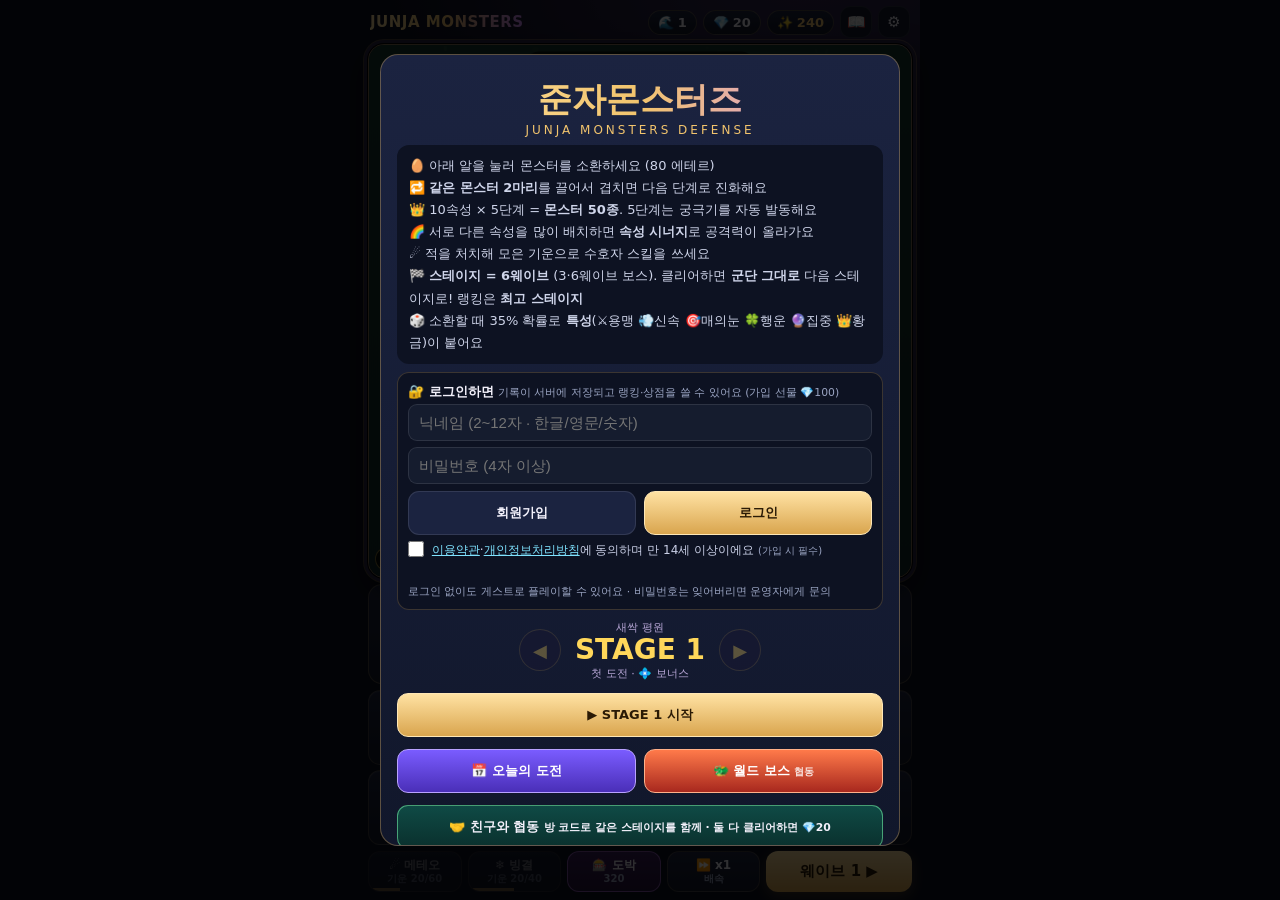
==== commit 2dc72139: "상용화 4단계: 친구 협동(방 코드·기운 보내기·부활·둘 다 클리어 보상), 카드 팩·시즌 패스 API 호출 수정 Co-Authored-By: Claude Opus 5.5 <nor" ====
--- a/index.html
+++ b/index.html
@@ -91,6 +91,13 @@
 #story>div{flex:1;max-width:420px;background:#141b33f2;border:1px solid #ffd75a88;border-radius:16px;padding:12px 14px;margin-left:-10px}
 #story small{color:#ffd75a;font-weight:800}#story b{display:block;font-size:12px;color:var(--mute)}#story p{margin:6px 0;font-size:15px;line-height:1.5;color:#fff}#story em{font-size:11px;color:#7a84a6;font-style:normal}
 @keyframes fadeIn{from{opacity:0}to{opacity:1}}
+.btn.coop{background:linear-gradient(180deg,#0f4a45,#0a302d);border-color:#7dffb088}
+#coopP{position:absolute;right:6px;bottom:6px;z-index:3;width:44%;background:#000c;border:1px solid #7dffb077;border-radius:12px;padding:5px 8px;font-size:10.5px;color:#fff;line-height:1.35}
+#coopP:empty{display:none}#coopP b{color:#7dffb0}#coopP .cb{display:flex;gap:4px;margin-top:4px}#coopP button{flex:1;font-size:10.5px;padding:4px 2px;border-radius:8px;background:#1b2a4a;color:#fff;border:1px solid #7fe3ff55}#coopP button:disabled{opacity:.4}
+#coopDown{position:fixed;left:50%;top:40%;transform:translate(-50%,-50%);z-index:26;display:none;flex-direction:column;align-items:center;gap:8px;background:#1b0d16f2;border:2px solid #ff5c7a;border-radius:16px;padding:16px 18px;color:#fff;text-align:center}
+#coopDown.on{display:flex}#coopDown b{font-size:22px;color:#ff7a8a}#coopDown i{font-style:normal;color:#ffd75a;font-weight:900}
+.ccode{font-size:40px;font-weight:900;letter-spacing:6px;color:#ffd75a;text-align:center;margin:6px 0}
+.cin{width:100%;font-size:22px;text-align:center;letter-spacing:4px;padding:8px;border-radius:12px;border:1px solid var(--edge);background:#0d1222;color:#fff}
 .go{flex:1.6;border-radius:12px;font-weight:900;font-size:15px;background:linear-gradient(180deg,#ffe2a3,#d9a54e);color:#2a1a05;box-shadow:0 4px 14px #d9a54e44}
 .go.run{background:var(--panel2);color:var(--ink);box-shadow:none;border:1px solid var(--edge)}
 .modal{position:fixed;inset:0;background:#000c;display:none;align-items:center;justify-content:center;z-index:9;padding:14px}
@@ -219,7 +226,7 @@
     <button class="ib" id="bDex" title="도감">📖</button>
     <button class="ib" id="bMenu" title="메뉴">⚙️</button>
   </div>
-  <div id="stage"><canvas id="cv"></canvas><div id="banner"></div><div id="toast"></div><div id="ach"></div><div id="combo"></div><div class="buffs" id="buffs"></div><div id="goal"></div></div>
+  <div id="stage"><canvas id="cv"></canvas><div id="banner"></div><div id="toast"></div><div id="ach"></div><div id="combo"></div><div class="buffs" id="buffs"></div><div id="goal"></div><div id="coopP"></div></div>
   <div class="dock">
     <div class="info" id="info"></div>
     <div class="grid" id="summon"></div>
@@ -233,6 +240,7 @@
   </div>
 </div>
 <div id="evo"><div class="rays"></div><div class="glow"></div><img class="from" alt=""><img class="from2" alt=""><img class="to2" alt=""><img class="to" alt=""><div class="flashw"></div><div class="txt"><div class="t1">진화!</div><div class="t2"></div><div class="t3"></div></div><div class="skip">화면을 누르면 계속</div></div>
+<div id="coopDown"><b>💥 쓰러졌어요!</b><span>친구가 🪶부활시켜 주길 기다리는 중… <i id="cdT">20</i>초</span><button class="btn" id="cdGive">포기하기</button></div>
 <div id="tut"><span></span><button id="tutSkip">건너뛰기</button></div>
 <div id="story"><img src="sprites/god.webp" alt=""><div><small>준자</small><b></b><p></p><em>화면을 누르면 계속</em></div></div>
 <div id="jack"><b>🎰 JACKPOT!</b><span></span></div>
@@ -245,11 +253,18 @@
   <div class="stsel"><button id="stPrev">◀</button><div><small id="stZone">새싹 평원</small><b id="stN">STAGE 1</b><small id="stInfo"></small></div><button id="stNext">▶</button></div>
   <div class="row"><button class="btn gold" id="bNew">▶ STAGE 1 시작</button><button class="btn" id="bCont">이어하기</button></div>
   <div class="row"><button class="btn daily" id="bDaily">📅 오늘의 도전</button><button class="btn raid" id="bRaid">🐲 월드 보스 <small>협동</small></button></div>
+  <div class="row"><button class="btn coop" id="bCoop">🤝 친구와 협동 <small>방 코드로 같은 스테이지를 함께 · 둘 다 클리어하면 💎20</small></button></div>
   <div class="row"><button class="btn endless" id="bEndless">♾️ 무한 대전 <small>끝없는 웨이브 · 20·30·50·75·100웨이브 돌파 보상</small></button></div>
   <div class="row r3"><button class="btn mis" id="bMis">📅 미션·출석</button><button class="btn mis" id="bCards">🃏 카드</button><button class="btn mis pass" id="bPass">⭐ 시즌 패스</button></div>
   <div class="row r4"><button class="btn" id="bRank">🏆 랭킹</button><button class="btn" id="bShop">🛍 상점</button><button class="btn" id="bLab3">🏛 연구소</button><button class="btn" id="bAch2">🎖 업적</button></div>
   <p id="best" style="text-align:center;margin-top:10px"></p>
   <p style="text-align:center;font-size:11.5px;color:#7a84a6;margin:6px 0 0"><a href="/terms" target="_blank" style="color:#9aa4c2">이용약관</a> · <a href="/privacy" target="_blank" style="color:#9aa4c2">개인정보처리방침</a> · <a href="/terms#refund" target="_blank" style="color:#9aa4c2">환불 정책</a></p>
+</div></div>
+<div class="modal" id="mCoop"><div class="card">
+  <h2>🤝 친구와 협동</h2>
+  <p>방을 만들고 <b>6자리 코드</b>를 친구에게 알려주세요. 둘이 같은 스테이지를 동시에 막아요. 서로 <b>⚡기운</b>을 보내고, 쓰러지면 <b>🪶부활</b>시켜 줄 수 있어요. 둘 다 클리어하면 각자 💎20!</p>
+  <div id="coopBox"></div>
+  <div class="row"><button class="btn" id="coopClose">닫기</button></div>
 </div></div>
 <div class="modal" id="mPass"><div class="card">
   <h2>⭐ 시즌 패스</h2><div class="sph" id="spHead"></div>
@@ -332,7 +347,7 @@
 </div></div>
 <script>
 'use strict';
-const BUILD='20261122010604';
+const BUILD='20261122011036';
 // ===================== DATA =====================
 const ELS=[
  {k:'fire',namesB:['불꽃알','불꽃냥','화염사자','홍염사자왕','태양사자제'],n:'화염',c:'#ff6a3d',c2:'#ffcf5a',d:'#7a1f10',egg:'불씨알',names:['불씨알','불꼬미','화염비룡','염룡','태양염제'],ult:'태양의 심판'},
@@ -469,14 +484,14 @@
 function summonMythTemp(){const i=S.slots.findIndex((x,k)=>!x&&k<S.unlocked);if(i<0)return false;const r=MYTH[Math.floor(Math.random()*5)];const m=mkMon(r.a,7);m.f=r.b;m.temp=3;m.ue=60;S.slots[i]=m;const p=SLOTP[i];burst(p[0],p[1],'#ffd75a',40,260,5);fx({k:'ring',x:p[0],y:p[1],c:'#ffd75a',r0:10,r1:120,life:.6,w:8});banner('📕 궁극 소환! '+r.n,'3웨이브 동안 함께 싸워요 · 고유 스킬 「'+r.u+'」','#ffd75a');shake=12;flash=.4;flashC='#fff3c0';return true}
 function slotsArr(st){return st.slots.map(m=>m&&!m.temp?[m.e,m.s,m.f,0,m.tri!=null?m.tri:null,m.trait||null,m.v||0]:null)}
 function slotsFrom(arr,s){return arr.concat(Array(Math.max(0,SLOTS-arr.length)).fill(null)).slice(0,SLOTS).map(a=>{if(!a)return null;const m=mkMon(a[0],a[1],s);if(a[2]!=null)m.f=a[2];if(a[4]!=null&&TRI[a[4]]){m.tri=a[4];m.f3=TRI[a[4]].e[2]}if(a[5]&&TR[a[5]])m.trait=a[5];if(a[6])m.v=1;return m})}
-function saveCheckpoint(){if(S.mode!=='stage')return;try{localStorage.setItem(SAVE+'_cp',JSON.stringify({stage:S.stage,carry:!!S.carry,slots:slotsArr(S),up:S.up,buffs:S.buffs,eth:S.eth,unlocked:S.unlocked,energy:S.energy}))}catch(e){}}
+function saveCheckpoint(){if(S.mode!=='stage'||S.coop)return;try{localStorage.setItem(SAVE+'_cp',JSON.stringify({stage:S.stage,carry:!!S.carry,slots:slotsArr(S),up:S.up,buffs:S.buffs,eth:S.eth,unlocked:S.unlocked,energy:S.energy}))}catch(e){}}
 function stageFromCp(n){try{const c=JSON.parse(localStorage.getItem(SAVE+'_cp')||'null');if(!c||c.stage!==n)return null;const s=newStage(n);s.slots=slotsFrom(c.slots,s);s.up=c.up;s.buffs=c.buffs||{};s.eth=c.eth;s.unlocked=Math.max(s.unlocked,c.unlocked||0);s.energy=c.energy;s.carry=c.carry;s.cpLoaded=1;return s}catch(e){return null}}
 function carryStage(prev){const n=prev.stage+1;const s=newStage(n);s.slots=slotsFrom(slotsArr(prev),s);s.up=prev.up.slice();s.buffs=Object.assign({},prev.buffs);s.unlocked=Math.max(s.unlocked,prev.unlocked);s.eth=Math.round(prev.eth+STAGE.carryEth*Math.pow(STAGE.ef,n-1));s.energy=Math.max(prev.energy,s.energy);s.carry=true;return s}
 window.stageNextState=function(){if(S.mode==='stage'&&S.over&&S.hp>0&&lw()>STAGE.waves)return carryStage(S);const n=S.mode==='stage'?S.stage:stageSel();return stageFromCp(n)||newStage(n)};
 function lw(){return S.wave-(S.base||0)}
 function waveLabel(){return S.mode==='stage'?S.stage+'-'+Math.min(lw(),STAGE.waves):String(S.wave)}
 function stageSel(){const mx=(meta.stage||0)+1;let v=meta.sel||mx;if(v>mx||v<1)v=mx;return v}
-function saveRun(){if(S.over||S.mode==='daily'||S.mode==='raid')return;try{localStorage.setItem(SAVE+'_run',JSON.stringify({mode:S.mode||'normal',stage:S.stage,base:S.base,kills:S.kills,godRes:S.godRes,revived:S.revived,gp:S.gp||0,wave:S.wave,hp:S.hp,eth:S.eth,energy:S.energy,up:S.up,buffs:S.buffs,unlocked:S.unlocked,slots:S.slots.map(m=>m?[m.e,m.s,m.f,m.temp||0,m.tri!=null?m.tri:null,m.trait||null,m.v||0]:null)}))}catch(e){}if(window.onSave)onSave()}
+function saveRun(){if(S.over||S.mode==='daily'||S.mode==='raid'||S.coop)return;try{localStorage.setItem(SAVE+'_run',JSON.stringify({mode:S.mode||'normal',stage:S.stage,base:S.base,kills:S.kills,godRes:S.godRes,revived:S.revived,gp:S.gp||0,wave:S.wave,hp:S.hp,eth:S.eth,energy:S.energy,up:S.up,buffs:S.buffs,unlocked:S.unlocked,slots:S.slots.map(m=>m?[m.e,m.s,m.f,m.temp||0,m.tri!=null?m.tri:null,m.trait||null,m.v||0]:null)}))}catch(e){}if(window.onSave)onSave()}
 function loadRun(){try{const r=JSON.parse(localStorage.getItem(SAVE+'_run')||'null');if(!r)return null;const s=newState();if(r.mode==='stage'){s.mode='stage';s.stage=r.stage;s.base=r.base}else s.mode='normal';s.kills=r.kills||0;s.godRes=r.godRes||0;s.gp=r.gp||0;s.revived=r.revived||0;s.wave=r.wave;s.hp=r.hp;s.eth=r.eth;s.energy=r.energy;if(r.up)s.up=r.up;if(!Number.isFinite(s.eth)){s.eth=0;s.up=s.up.map(u=>Math.min(u||0,12))}if(!Number.isFinite(s.energy))s.energy=0;if(r.unlocked)s.unlocked=Math.max(s.unlocked,r.unlocked);if(r.buffs)s.buffs=r.buffs;s.slots=r.slots.concat(Array(Math.max(0,SLOTS-r.slots.length)).fill(null)).map(a=>{if(!a)return null;const m=mkMon(a[0],a[1],s);if(a[2]!=null)m.f=a[2];if(a[3])m.temp=a[3];if(a[4]!=null&&TRI[a[4]]){m.tri=a[4];m.f3=TRI[a[4]].e[2]}if(a[5]&&TR[a[5]])m.trait=a[5];if(a[6])m.v=1;return m});return s}catch(e){return null}}
 function mkMon(e,st,s){s=s||S;return{id:s.uid++,e,s:st,cd:Math.random()*.5,ue:0,anim:0,face:1,born:1}}
 // ===================== PATH =====================
@@ -724,13 +739,13 @@
 let auto=false;
 function startWave(){if(S.running||S.over||cardsOpen)return;if(new Set(S.slots.filter(Boolean).map(m=>m.e)).size>=10)unlock('syn10');if(Object.keys(meta.dex||{}).length>=30)unlock('dex30');if(!S.slots.some(Boolean)){toast('먼저 몬스터를 소환하세요');return}S.running=true;S.waveT=0;S.enraged=0;S.spawnQ=buildWave(S.wave);S.spawnT=.3;
  {const we=waveEl(S.wave),wk=weakTo(we).map(a=>EMO[a]+ELS[a].n).join(' ');const ar=Math.round(armorA()*100);if(S.mode==='stage'?(S.stage===STAGE.arm0&&lw()===1):S.wave===BAL.arm0+1)setTimeout(()=>toast('🛡 이제부터 적이 철갑을 둘러요 · ★6 각성은 철갑 무시, ★7 궁극은 추가 피해!'),1500);banner((S.mode==='stage'?(lw()===STAGE.waves?'👑 STAGE '+S.stage+' 보스 · ':isBossW(S.wave)?'⚠️ BOSS ':'STAGE '+S.stage+' · '+lw()+'/'+STAGE.waves+' · '):(S.wave%5===0?'⚠️ BOSS ':'WAVE '+S.wave+' · '))+EMO[we]+ELS[we].n+(isBossW(S.wave)?' 마왕':''),'약점: '+wk+(ar?' · 🛡 철갑 '+ar+'%':''),isBossW(S.wave)?'#ff5c7a':ELS[we].c)}snd(392,.15,'triangle',.06);ui()}
-function stageClear(){S.over=true;S.running=false;mis('stage');spXP(20+S.stage*5);const cardGot=addCards(Math.min(15,3+Math.floor(S.stage/2)),[...new Set(S.slots.filter(Boolean).filter(m=>m.s<8).map(m=>m.e))]);try{localStorage.removeItem(SAVE+'_run')}catch(e){}const first=S.stage>(meta.stage||0);meta.stage=Math.max(meta.stage||0,S.stage);meta.sel=meta.stage+1;const cr=12+S.stage*4+(first?15:0);meta.crystal=(meta.crystal||0)+cr;saveMeta();
+function stageClear(){S.over=true;S.running=false;if(S.coop&&window.coopFinish)setTimeout(()=>coopFinish(true),60);mis('stage');spXP(20+S.stage*5);const cardGot=addCards(Math.min(15,3+Math.floor(S.stage/2)),[...new Set(S.slots.filter(Boolean).filter(m=>m.s<8).map(m=>m.e))]);try{localStorage.removeItem(SAVE+'_run')}catch(e){}const first=S.stage>(meta.stage||0);meta.stage=Math.max(meta.stage||0,S.stage);meta.sel=meta.stage+1;const cr=12+S.stage*4+(first?15:0);meta.crystal=(meta.crystal||0)+cr;saveMeta();
  $('#overH').innerHTML='🎉 STAGE '+S.stage+' CLEAR!<small style="display:block;font-size:13px;color:#b9a8d8;font-weight:700">'+zoneName(S.stage)+' 정복</small>';$('#bRetry').textContent='▶ STAGE '+(S.stage+1)+' (군단 유지)';
  $('#overTx').innerHTML='남은 수호석 <b style="color:var(--gold)">'+Math.max(0,S.hp)+'</b> · 처치 '+S.kills+'마리<br>최고 기록: <b style="color:var(--gold)">STAGE '+meta.stage+'</b><br><br><b style="color:#7fe3ff;font-size:17px">💠 준자 결정 +'+cr+(first?' (첫 클리어 보너스!)':'')+'</b><br><b style="color:#ffd75a">🃏 카드 '+cardTxt(cardGot)+'</b><br>🛡 지금 군단·강화·축복 그대로 다음 스테이지로 이어져요';
  banner('🎉 STAGE '+S.stage+' CLEAR!',zoneName(S.stage)+' 정복','#ffd75a');shake=10;flash=.4;flashC='#ffe7a0';snd(523,.2,'triangle',.07);setTimeout(()=>snd(784,.2,'triangle',.07),150);setTimeout(()=>snd(1046,.4,'triangle',.07),300);
  if(window.onStageClear)setTimeout(()=>onStageClear(S.stage,Math.max(0,S.hp),S.kills),50);setTimeout(()=>$('#mOver').classList.add('on'),700)}
 function gameOver(){if(!S.over&&S.mode!=='raid'&&(S.godRes||0)<GOD.lives&&S.slots.some(m=>m&&m.s===8)){S.godRes=(S.godRes||0)+1;S.hp=8;for(const e of S.enemies)e.d=Math.max(0,e.d-700);banner('🔱 불사','갓준자는 쓰러지지 않는다 · 수호석 8','#ffe7a0');shake=24;flash=.8;flashC='#fff3c0';const gi=S.slots.findIndex(m=>m&&m.s===8);if(gi>=0){const p=SLOTP[gi];for(let k=0;k<3;k++)fx({k:'ring',x:p[0],y:p[1],c:'#ffd75a',r0:10,r1:700+k*150,life:.8+k*.15,w:12})}snd(523,.6,'triangle',.09,1046);return}
-if(S.mode==='stage'){if(!S.over&&window.tryRevive&&tryRevive())return;S.over=true;S.running=false;try{localStorage.removeItem(SAVE+'_run')}catch(e){}const cr=Math.floor(lw()*1.2)+(S.stage-1)*2;meta.crystal=(meta.crystal||0)+cr;const cg=addCards(Math.min(8,1+Math.floor(S.stage/3)));saveMeta();
+if(S.mode==='stage'){if(!S.over&&window.tryRevive&&tryRevive())return;if(!S.over&&S.coop&&window.coopDown&&coopDown())return;S.over=true;if(S.coop&&window.coopFinish)setTimeout(()=>coopFinish(false),60);S.running=false;try{localStorage.removeItem(SAVE+'_run')}catch(e){}const cr=Math.floor(lw()*1.2)+(S.stage-1)*2;meta.crystal=(meta.crystal||0)+cr;const cg=addCards(Math.min(8,1+Math.floor(S.stage/3)));saveMeta();
  $('#overH').innerHTML='💥 수호석 파괴';$('#bRetry').textContent=(()=>{try{const c=JSON.parse(localStorage.getItem(SAVE+'_cp')||'null');return c&&c.stage===S.stage?'↺ STAGE '+S.stage+' 시작 상태로 재도전':'다시 도전'}catch(e){return '다시 도전'}})();
  $('#overTx').innerHTML='<b style="color:var(--gold)">STAGE '+S.stage+'</b> · '+lw()+'/'+STAGE.waves+' 웨이브에서 막혔어요.<br>최고 기록: STAGE '+(meta.stage||0)+' · 처치 '+S.kills+'마리<br><br><b style="color:#7fe3ff;font-size:17px">💠 준자 결정 +'+cr+'</b><br><b style="color:#ffd75a">🃏 카드 '+cardTxt(cg)+'</b><br>연구소·🃏카드로 강해져서 다시 도전해 보세요';
  if(window.onGameOver)setTimeout(()=>onGameOver(S.stage-1,S.kills,'stage'),50);setTimeout(()=>$('#mOver').classList.add('on'),600);return}
@@ -775,7 +790,7 @@
  B.innerHTML=ELS.map((el,e)=>{const c=cardOf(e),mx=c.lv>=CARD_MAX,need=CARD_NEED[c.lv]||0,ok=!mx&&c.n>=need&&(meta.crystal||0)>=cardCost(c.lv);return `<div class="cd${ok?' ok':''}"><img src="sprites/m${e}_5.webp" alt=""><b style="color:${el.c}">${el.n}</b><span>Lv${c.lv}${mx?' MAX':''} · 공격 +${Math.round((cardMul(e)-1)*100)}%</span><i><u style="width:${mx?100:Math.min(100,c.n/need*100)}%"></u></i><small>${mx?'최대 레벨':c.n+'/'+need+'장'}</small><button class="btn${ok?' gold':''}" data-cu="${e}" ${mx?'disabled':''}>${mx?'완료':'강화 💠'+cardCost(c.lv)}</button></div>`}).join('');
  B.querySelectorAll('[data-cu]').forEach(b=>b.onclick=()=>cardUp(+b.dataset.cu))}
 async function openPack(){const J=window.__JMO;if(!J||!J.USER){toast('로그인하면 카드 팩을 열 수 있어요');return}if(!((J.USER.items||{}).card_pack>0)){toast('카드 팩이 없어요 · 상점·출석·미션에서 얻어요');return}
- try{const r=await J.api('/api/shop',{action:'use',items:['card_pack']});if(window.__setUser)__setUser(r.user);if(!r.used.includes('card_pack')){toast('카드 팩이 없어요');return}const got=addCards(10);banner('🃏 카드 팩 개봉!',cardTxt(got),'#ffd75a');snd(784,.3,'triangle',.07);buildCards()}catch(e){toast('⚠️ '+e.message)}}
+ try{const r=await J.api('/api/shop','POST',{action:'use',items:['card_pack']});if(window.__setUser)__setUser(r.user);if(!r.used.includes('card_pack')){toast('카드 팩이 없어요');return}const got=addCards(10);banner('🃏 카드 팩 개봉!',cardTxt(got),'#ffd75a');snd(784,.3,'triangle',.07);buildCards()}catch(e){toast('⚠️ '+e.message)}}
 // ===== 📅 일일 미션 =====
 const MIS={merge:['몬스터 합치기',15],summon:['몬스터 소환',40],kill:['적 처치',400],stage:['스테이지 클리어',2],gamble:['🎰 도박 소환',5],boss:['보스 처치',3],awaken:['★6 각성 만들기',1],skill:['메테오·빙결 사용',5]};
 function kday(){return new Date(Date.now()+9*3600e3).toISOString().slice(0,10)}
@@ -802,10 +817,10 @@
 function spRwTxt(r){return [r.cr?'💠'+r.cr:'',r.c?'🃏'+r.c+'장':'',r.pack?'🃏팩':'',r.title?'👑칭호':''].filter(Boolean).join(' ')}
 async function spClaim(kind,t){const d=spData();if(t>spTier())return;if(kind==='f'){if(d.f>=t)return;if(t!==d.f+1){toast('앞 단계부터 받아요');return}const r=spFree(t);if(r.cr)meta.crystal=(meta.crystal||0)+r.cr;let g={};if(r.c)g=addCards(r.c);d.f=t;toast('🎁 '+spRwTxt(r)+(r.c?' · '+cardTxt(g):''))}
  else{if(!spOwned()){toast('시즌 패스가 필요해요');return}if(d.p>=t)return;if(t!==d.p+1){toast('앞 단계부터 받아요');return}const r=spPrem(t);
-  if(r.pack){try{const j=await __JMO.api('/api/shop',{action:'passClaim',tier:t});if(window.__setUser)__setUser(j.user)}catch(e){if(!/이미/.test(e.message)){toast('⚠️ '+e.message);return}}}
+  if(r.pack){try{const j=await __JMO.api('/api/shop','POST',{action:'passClaim',tier:t});if(window.__setUser)__setUser(j.user)}catch(e){if(!/이미/.test(e.message)){toast('⚠️ '+e.message);return}}}
   meta.crystal=(meta.crystal||0)+r.cr;const g=addCards(r.c);d.p=t;toast('⭐ '+spRwTxt(r)+' · '+cardTxt(g))}
  saveMeta();buildPass();markBadge()}
-async function spBuy(){const J=window.__JMO;if(!J||!J.USER){toast('로그인하면 시즌 패스를 살 수 있어요');return}if(!confirm('💎500으로 이번 달 시즌 패스를 살까요?'))return;try{const r=await J.api('/api/shop',{action:'buy',item:'pass'});if(window.__setUser)__setUser(r.user);toast('⭐ 시즌 패스 활성화!');buildPass()}catch(e){toast('⚠️ '+e.message)}}
+async function spBuy(){const J=window.__JMO;if(!J||!J.USER){toast('로그인하면 시즌 패스를 살 수 있어요');return}if(!confirm('💎500으로 이번 달 시즌 패스를 살까요?'))return;try{const r=await J.api('/api/shop','POST',{action:'buy',item:'pass'});if(window.__setUser)__setUser(r.user);toast('⭐ 시즌 패스 활성화!');buildPass()}catch(e){toast('⚠️ '+e.message)}}
 function buildPass(){const d=spData(),t=spTier(),own=spOwned();const nx=t>=SP_TIERS?1:(d.xp-t*SP_XP)/SP_XP;
  $('#spHead').innerHTML=`<b>${d.s.replace('-','년 ')}월 시즌</b> · ${t}/${SP_TIERS}단계 <small>(XP ${d.xp})</small><i><u style="width:${nx*100}%"></u></i><small>스테이지 클리어·미션 완료로 XP를 모아요 · 매달 1일 새 시즌</small>`;
  $('#spBuy').style.display=own?'none':'';
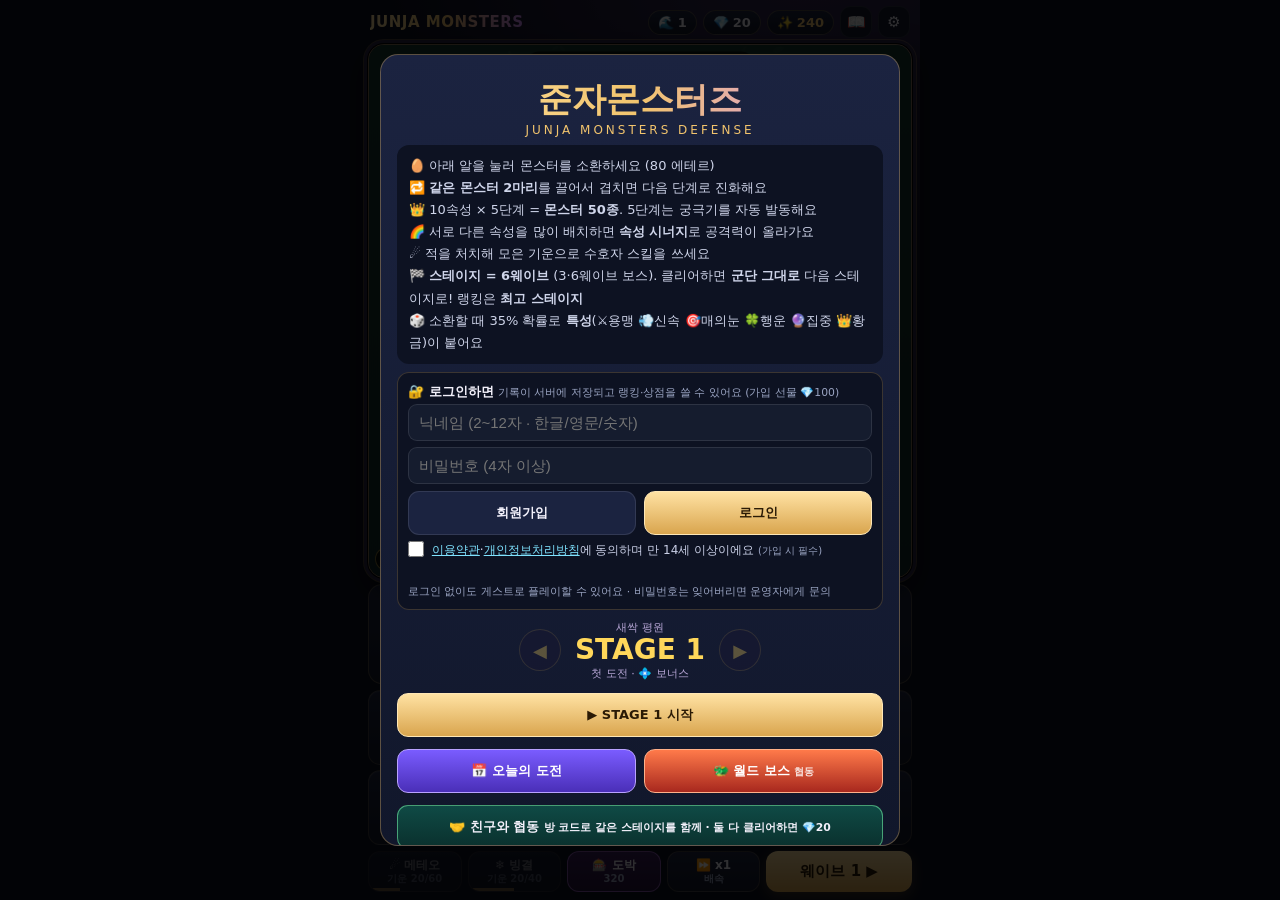
==== commit ebf28641: "갓준자 신격 강화 10단계, 속성 강화 등급(브론즈~레전드), 다이아 전투 스킬(빛기둥·시간 정지) Co-Authored-By: Claude Opus 5.5 <noreply@ant" ====
--- a/index.html
+++ b/index.html
@@ -98,6 +98,11 @@
 #coopDown.on{display:flex}#coopDown b{font-size:22px;color:#ff7a8a}#coopDown i{font-style:normal;color:#ffd75a;font-weight:900}
 .ccode{font-size:40px;font-weight:900;letter-spacing:6px;color:#ffd75a;text-align:center;margin:6px 0}
 .cin{width:100%;font-size:22px;text-align:center;letter-spacing:4px;padding:8px;border-radius:12px;border:1px solid var(--edge);background:#0d1222;color:#fff}
+#gemBtn{position:absolute;left:6px;top:6px;z-index:4;width:40px;height:40px;border-radius:50%;background:radial-gradient(circle at 35% 30%,#bff4ff,#2a6cff);border:2px solid #fff8;font-size:19px;box-shadow:0 0 14px #7fe3ffaa;display:none}
+#gemBtn.on{display:block;animation:gpul 2s infinite}@keyframes gpul{50%{box-shadow:0 0 22px #7fe3ff}}
+#gemPop{position:absolute;left:6px;top:52px;z-index:6;width:min(300px,86%);background:#10172ef5;border:1px solid #7fe3ff88;border-radius:14px;padding:8px;display:none;font-size:12px;color:#fff}
+#gemPop.on{display:block}#gemPop>small{color:var(--mute);display:block}#gemPop button{display:block;width:100%;text-align:left;margin-top:6px;padding:8px;border-radius:10px;background:#1b2a4a;border:1px solid #7fe3ff55;color:#fff}
+#gemPop button:disabled{opacity:.45}#gemPop em{float:right;font-style:normal;color:#7fe3ff;font-weight:900}#gemPop button small{display:block;color:#b9c4e2;margin-top:2px}
 .go{flex:1.6;border-radius:12px;font-weight:900;font-size:15px;background:linear-gradient(180deg,#ffe2a3,#d9a54e);color:#2a1a05;box-shadow:0 4px 14px #d9a54e44}
 .go.run{background:var(--panel2);color:var(--ink);box-shadow:none;border:1px solid var(--edge)}
 .modal{position:fixed;inset:0;background:#000c;display:none;align-items:center;justify-content:center;z-index:9;padding:14px}
@@ -226,7 +231,7 @@
     <button class="ib" id="bDex" title="도감">📖</button>
     <button class="ib" id="bMenu" title="메뉴">⚙️</button>
   </div>
-  <div id="stage"><canvas id="cv"></canvas><div id="banner"></div><div id="toast"></div><div id="ach"></div><div id="combo"></div><div class="buffs" id="buffs"></div><div id="goal"></div><div id="coopP"></div></div>
+  <div id="stage"><canvas id="cv"></canvas><div id="banner"></div><div id="toast"></div><div id="ach"></div><div id="combo"></div><div class="buffs" id="buffs"></div><div id="goal"></div><div id="coopP"></div><button id="gemBtn">💎</button><div id="gemPop"></div></div>
   <div class="dock">
     <div class="info" id="info"></div>
     <div class="grid" id="summon"></div>
@@ -347,7 +352,7 @@
 </div></div>
 <script>
 'use strict';
-const BUILD='20261122011036';
+const BUILD='20261122113631';
 // ===================== DATA =====================
 const ELS=[
  {k:'fire',namesB:['불꽃알','불꽃냥','화염사자','홍염사자왕','태양사자제'],n:'화염',c:'#ff6a3d',c2:'#ffcf5a',d:'#7a1f10',egg:'불씨알',names:['불씨알','불꼬미','화염비룡','염룡','태양염제'],ult:'태양의 심판'},
@@ -450,6 +455,29 @@
  else if(k===4){S.nightT=6;for(const e of live){damage(e,D*7,m,true);e.vuln=Math.max(e.vuln,.6);e.slow=Math.max(e.slow,.5);e.slowT=6;burst(e.x,e.y,'#c9a2ff',10,200,4)}}
  else if(k===5){for(const e of live){fx({k:'meteor',x:e.x,y:e.y,c:'#ff7a2e',life:.5});setTimeout(()=>{if(e.hp>0){damage(e,D*8,m,true);stunE(e,e.t==='boss'?.6:1.5);burst(e.x,e.y,'#ff9a3e',12,240,4)}},300)}}}
 const GOD={cc:.25,cm:3,p2:'신의 일격',dp2:'모든 공격·스킬이 25% 확률로 치명타(피해 3배)',cost:3000,cd1:13,cd2:22,cd3:32,dmg:170,tg:8,lives:2,s3:'준자의 신벌',d3:'체력 40% 이하 일반 적 즉시 처치 · 보스는 최대 체력 25% 피해',n:'갓준자',t:'불사의 주인공',s1:'천상천하 유아독존',d1:'하늘을 가르는 황금 빛기둥 3연격(각 9배) · 전체 기절 · 받는 피해 +50%',s2:'불멸의 왕좌',d2:'수호석 +3 · 10초간 아군 전체 공격력 2.5배·공격 속도 +50%',p:'불사',dp:'스테이지마다 두 번, 수호석이 0이 되어도 쓰러지지 않아요'};
+// ===== 🔱 신격 강화 (갓준자 전용 성장) =====
+const GOD_MAX=10,GODT=[{n:'강림',c:'#ffd75a'},{n:'광휘',c:'#fff3c0'},{n:'천상',c:'#9fe8ff'},{n:'초월',c:'#ff9af0'},{n:'진·갓준자',c:'#ffffff'}];
+function godTier(gl){return gl>=10?4:gl>=7?3:gl>=4?2:gl>=1?1:0}
+function godCost(lv){return Math.round(2500*Math.pow(1.55,lv))}
+function godLvDesc(gl){return `공격 +${gl*30}% · 동시 공격 ${GOD.tg+Math.floor(gl/2)}명 · 스킬 쿨 -${gl*3}% · 치명 ${Math.round((GOD.cc+.015*gl)*100)}%${gl>=10?' · 치명 피해 ×4':''}`}
+function godUp(i){const m=S.slots[i];if(!m||m.s!==8)return;const gl=m.gl||0;if(gl>=GOD_MAX){toast('신격이 최대예요');return}const c=godCost(gl);if(!(S.eth>=c)){toast('신격 강화에 '+c+' 에테르가 필요해요');return}S.eth-=c;m.gl=gl+1;const t0=godTier(gl),t1=godTier(m.gl),T=GODT[t1],p=SLOTP[i];
+ for(let k=0;k<3;k++)fx({k:'ring',x:p[0],y:p[1],c:k===1?'#ffffff':T.c,r0:10,r1:160+k*120,life:.6+k*.15,w:8});fx({k:'pillar',x:p[0],y:p[1],c:T.c,life:.9});burst(p[0],p[1],T.c,50,320,5);shake=12;flash=.5;flashC=T.c;snd(392,.2,'triangle',.08);setTimeout(()=>snd(587,.3,'triangle',.08),120);
+ if(t1>t0){banner('🔱 신격 각성 · '+T.n+'!',godLvDesc(m.gl),T.c);shake=26;flash=.9;if(!window.__noFx&&!fxLite)cutIn(m,'신격 각성 · '+T.n);if(m.gl>=10)unlock('godmax')}else banner('🔱 신격 강화 Lv'+m.gl,godLvDesc(m.gl),'#ffe7a0');
+ if(!S.running)saveRun();ui()}
+// ===== 💎 다이아 전투 스킬 =====
+const GSK={pillar:{n:'신의 빛기둥',p:10,d:'12초간 아군 전체 공격력 ×1.5 · 공격 속도 ×1.6 + 하늘 빛 일격'},stop:{n:'시간 정지',p:15,d:'6초간 모든 적이 멈춰요 (보스 포함)'}};const GSK_MAX=3;
+function gemOk(){return S&&S.running&&!S.over&&S.mode!=='raid'&&S.mode!=='daily'}
+function gemPop(){const P=$('#gemPop');if(P.classList.contains('on')){P.classList.remove('on');return}if(!gemOk()){toast('💎 스킬은 웨이브 진행 중에 쓸 수 있어요');return}const U=window.__JMO&&__JMO.USER;const left=GSK_MAX-(S.gemN||0);
+ P.innerHTML=`<b>💎 다이아 스킬</b> <small>이번 판 ${left}회 남음 · 보유 💎${U?U.gems:0}</small>`+Object.entries(GSK).map(([k,v])=>`<button data-gk="${k}" ${left<=0||!U||U.gems<v.p?'disabled':''}><b>${k==='pillar'?'🌟':'⏳'} ${v.n}</b> <em>💎${v.p}</em><small>${v.d}</small></button>`).join('')+(U?'':'<small>로그인하면 쓸 수 있어요</small>');
+ P.querySelectorAll('[data-gk]').forEach(b=>b.onclick=()=>gemUse(b.dataset.gk));P.classList.add('on')}
+async function gemUse(k){const J=window.__JMO;const P=$('#gemPop');P.classList.remove('on');if(!J||!J.USER){toast('로그인하면 💎 스킬을 쓸 수 있어요');return}if(!gemOk()||(S.gemN||0)>=GSK_MAX)return;
+ try{const r=await J.api('/api/shop','POST',{action:'gemSkill',skill:k});if(window.__setUser)__setUser(r.user)}catch(e){toast('⚠️ '+e.message);return}
+ if(!gemOk())return;S.gemN=(S.gemN||0)+1;const W=600;
+ if(k==='pillar'){S.pillarT=12;flash=.9;flashC='#fff3c0';shake=20;hitstop=fxLite?0:.12;snd(262,.3,'triangle',.08);setTimeout(()=>snd(392,.3,'triangle',.08),120);setTimeout(()=>snd(523,.7,'triangle',.08),240);banner('🌟 신의 빛기둥!','12초간 아군 공격력 ×1.5 · 공격 속도 ×1.6','#fff3c0');
+  const D=enemyHP(S.wave)*1.5;for(const e of S.enemies.filter(x=>x.hp>0)){fx({k:'bolt',x:e.x,y:-40,x2:e.x,y2:e.y,c:'#fff3c0',life:.45,w:14});damage(e,e.t==='boss'?D*.6:D,null,true);burst(e.x,e.y,'#fff3c0',12,240,4)}
+  S.slots.forEach((o,j)=>{if(o){const q=SLOTP[j];fx({k:'pillar',x:q[0],y:q[1],c:'#ffd75a',life:1})}})}
+ else{S.stopT=6;flash=.6;flashC='#bfe9ff';snd(1200,.5,'sine',.06,200);banner('⏳ 시간 정지!','6초간 모든 적이 멈춰요','#bfe9ff')}
+ ui()}
 function godSet(){const set=new Set();S.slots.forEach(m=>{if(m&&m.tri!=null&&!m.temp)set.add(m.tri)});return set}
 function canGod(){return S.mode!=='raid'&&godSet().size>=3&&!S.slots.some(m=>m&&m.s===8)}
 function mythRec(e1,e2){return MYTH.find(r=>(r.a===e1&&r.b===e2)||(r.a===e2&&r.b===e1))}
@@ -482,8 +510,8 @@
 function isBossW(w){return S&&S.mode==='stage'?(w-(S.base||0))%(STAGE.waves/2)===0:w%5===0}
 function newStage(n){const s=newState();s.mode='stage';s.stage=n;s.base=(n-1)*STAGE.off;s.wave=s.base+1;s.eth=Math.round((s.eth-240)+240*STAGE.sEth*Math.pow(STAGE.ef,n-1));s.energy=Math.min(100,20+5*(n-1));return s}
 function summonMythTemp(){const i=S.slots.findIndex((x,k)=>!x&&k<S.unlocked);if(i<0)return false;const r=MYTH[Math.floor(Math.random()*5)];const m=mkMon(r.a,7);m.f=r.b;m.temp=3;m.ue=60;S.slots[i]=m;const p=SLOTP[i];burst(p[0],p[1],'#ffd75a',40,260,5);fx({k:'ring',x:p[0],y:p[1],c:'#ffd75a',r0:10,r1:120,life:.6,w:8});banner('📕 궁극 소환! '+r.n,'3웨이브 동안 함께 싸워요 · 고유 스킬 「'+r.u+'」','#ffd75a');shake=12;flash=.4;flashC='#fff3c0';return true}
-function slotsArr(st){return st.slots.map(m=>m&&!m.temp?[m.e,m.s,m.f,0,m.tri!=null?m.tri:null,m.trait||null,m.v||0]:null)}
-function slotsFrom(arr,s){return arr.concat(Array(Math.max(0,SLOTS-arr.length)).fill(null)).slice(0,SLOTS).map(a=>{if(!a)return null;const m=mkMon(a[0],a[1],s);if(a[2]!=null)m.f=a[2];if(a[4]!=null&&TRI[a[4]]){m.tri=a[4];m.f3=TRI[a[4]].e[2]}if(a[5]&&TR[a[5]])m.trait=a[5];if(a[6])m.v=1;return m})}
+function slotsArr(st){return st.slots.map(m=>m&&!m.temp?[m.e,m.s,m.f,0,m.tri!=null?m.tri:null,m.trait||null,m.v||0,m.gl||0]:null)}
+function slotsFrom(arr,s){return arr.concat(Array(Math.max(0,SLOTS-arr.length)).fill(null)).slice(0,SLOTS).map(a=>{if(!a)return null;const m=mkMon(a[0],a[1],s);if(a[2]!=null)m.f=a[2];if(a[4]!=null&&TRI[a[4]]){m.tri=a[4];m.f3=TRI[a[4]].e[2]}if(a[5]&&TR[a[5]])m.trait=a[5];if(a[6])m.v=1;if(a[7])m.gl=a[7];return m})}
 function saveCheckpoint(){if(S.mode!=='stage'||S.coop)return;try{localStorage.setItem(SAVE+'_cp',JSON.stringify({stage:S.stage,carry:!!S.carry,slots:slotsArr(S),up:S.up,buffs:S.buffs,eth:S.eth,unlocked:S.unlocked,energy:S.energy}))}catch(e){}}
 function stageFromCp(n){try{const c=JSON.parse(localStorage.getItem(SAVE+'_cp')||'null');if(!c||c.stage!==n)return null;const s=newStage(n);s.slots=slotsFrom(c.slots,s);s.up=c.up;s.buffs=c.buffs||{};s.eth=c.eth;s.unlocked=Math.max(s.unlocked,c.unlocked||0);s.energy=c.energy;s.carry=c.carry;s.cpLoaded=1;return s}catch(e){return null}}
 function carryStage(prev){const n=prev.stage+1;const s=newStage(n);s.slots=slotsFrom(slotsArr(prev),s);s.up=prev.up.slice();s.buffs=Object.assign({},prev.buffs);s.unlocked=Math.max(s.unlocked,prev.unlocked);s.eth=Math.round(prev.eth+STAGE.carryEth*Math.pow(STAGE.ef,n-1));s.energy=Math.max(prev.energy,s.energy);s.carry=true;return s}
@@ -491,8 +519,8 @@
 function lw(){return S.wave-(S.base||0)}
 function waveLabel(){return S.mode==='stage'?S.stage+'-'+Math.min(lw(),STAGE.waves):String(S.wave)}
 function stageSel(){const mx=(meta.stage||0)+1;let v=meta.sel||mx;if(v>mx||v<1)v=mx;return v}
-function saveRun(){if(S.over||S.mode==='daily'||S.mode==='raid'||S.coop)return;try{localStorage.setItem(SAVE+'_run',JSON.stringify({mode:S.mode||'normal',stage:S.stage,base:S.base,kills:S.kills,godRes:S.godRes,revived:S.revived,gp:S.gp||0,wave:S.wave,hp:S.hp,eth:S.eth,energy:S.energy,up:S.up,buffs:S.buffs,unlocked:S.unlocked,slots:S.slots.map(m=>m?[m.e,m.s,m.f,m.temp||0,m.tri!=null?m.tri:null,m.trait||null,m.v||0]:null)}))}catch(e){}if(window.onSave)onSave()}
-function loadRun(){try{const r=JSON.parse(localStorage.getItem(SAVE+'_run')||'null');if(!r)return null;const s=newState();if(r.mode==='stage'){s.mode='stage';s.stage=r.stage;s.base=r.base}else s.mode='normal';s.kills=r.kills||0;s.godRes=r.godRes||0;s.gp=r.gp||0;s.revived=r.revived||0;s.wave=r.wave;s.hp=r.hp;s.eth=r.eth;s.energy=r.energy;if(r.up)s.up=r.up;if(!Number.isFinite(s.eth)){s.eth=0;s.up=s.up.map(u=>Math.min(u||0,12))}if(!Number.isFinite(s.energy))s.energy=0;if(r.unlocked)s.unlocked=Math.max(s.unlocked,r.unlocked);if(r.buffs)s.buffs=r.buffs;s.slots=r.slots.concat(Array(Math.max(0,SLOTS-r.slots.length)).fill(null)).map(a=>{if(!a)return null;const m=mkMon(a[0],a[1],s);if(a[2]!=null)m.f=a[2];if(a[3])m.temp=a[3];if(a[4]!=null&&TRI[a[4]]){m.tri=a[4];m.f3=TRI[a[4]].e[2]}if(a[5]&&TR[a[5]])m.trait=a[5];if(a[6])m.v=1;return m});return s}catch(e){return null}}
+function saveRun(){if(S.over||S.mode==='daily'||S.mode==='raid'||S.coop)return;try{localStorage.setItem(SAVE+'_run',JSON.stringify({mode:S.mode||'normal',stage:S.stage,base:S.base,kills:S.kills,godRes:S.godRes,revived:S.revived,gp:S.gp||0,wave:S.wave,hp:S.hp,eth:S.eth,energy:S.energy,up:S.up,buffs:S.buffs,unlocked:S.unlocked,slots:S.slots.map(m=>m?[m.e,m.s,m.f,m.temp||0,m.tri!=null?m.tri:null,m.trait||null,m.v||0,m.gl||0]:null)}))}catch(e){}if(window.onSave)onSave()}
+function loadRun(){try{const r=JSON.parse(localStorage.getItem(SAVE+'_run')||'null');if(!r)return null;const s=newState();if(r.mode==='stage'){s.mode='stage';s.stage=r.stage;s.base=r.base}else s.mode='normal';s.kills=r.kills||0;s.godRes=r.godRes||0;s.gp=r.gp||0;s.revived=r.revived||0;s.wave=r.wave;s.hp=r.hp;s.eth=r.eth;s.energy=r.energy;if(r.up)s.up=r.up;if(!Number.isFinite(s.eth)){s.eth=0;s.up=s.up.map(u=>Math.min(u||0,12))}if(!Number.isFinite(s.energy))s.energy=0;if(r.unlocked)s.unlocked=Math.max(s.unlocked,r.unlocked);if(r.buffs)s.buffs=r.buffs;s.slots=r.slots.concat(Array(Math.max(0,SLOTS-r.slots.length)).fill(null)).map(a=>{if(!a)return null;const m=mkMon(a[0],a[1],s);if(a[2]!=null)m.f=a[2];if(a[3])m.temp=a[3];if(a[4]!=null&&TRI[a[4]]){m.tri=a[4];m.f3=TRI[a[4]].e[2]}if(a[5]&&TR[a[5]])m.trait=a[5];if(a[6])m.v=1;if(a[7])m.gl=a[7];return m});return s}catch(e){return null}}
 function mkMon(e,st,s){s=s||S;return{id:s.uid++,e,s:st,cd:Math.random()*.5,ue:0,anim:0,face:1,born:1}}
 // ===================== PATH =====================
 const SEG=[];let PLEN=0;
@@ -525,7 +553,7 @@
  cardsOpen=true;setTimeout(()=>{$('#mCards').classList.add('on');snd(660,.3,'sine',.05,1320)},900)}
 function showBuffs(){const B=$('#buffs');if(!B)return;B.innerHTML=Object.entries(S.buffs||{}).map(([k,v])=>{const c=k.startsWith('el')?null:CARDS.find(x=>x.id===k);return `<i>${c?c.ic:EMO[+k.slice(2)]} ${v>1?'x'+v:''}</i>`}).join('')}
 function synergy(){const set=new Set();S.slots.forEach(m=>{if(!m)return;set.add(m.e);if(m.f!=null)set.add(m.f);if(m.f3!=null)set.add(m.f3)});const n=S.slots.some(m=>m&&m.s===8)?10:set.size;const v=n>=10?.6:n>=7?.35:n>=5?.2:n>=3?.1:0;return v*(bf('rain')?2:1)}
-function mstat(m){const gb=(S&&S.godBuff>0?2.5:1)*(1+.03*labL('atk'));if(m.s===8)return{dmg:GOD.dmg*Math.pow(2.75,6)*(1+synergy())*(1+.15*Math.max(...S.up))*(1+.2*bf('el0'))*gb,rate:2.4*(1+.2*bf('speed'))*(S.cosmoT>0?1.5:1),range:620};const b=ST[ELS[m.e].k];const mul=cardMul(m.e)*(m.tri!=null?2.75*1.3:1)*Math.pow(2.75,m.s-1)*(1+synergy())*(1+.15*S.up[m.e])*(m.f!=null?1.25+.2*bf('fuse'):1)*(1+.4*bf('el'+m.e));const tb=m.trait==='brave'?1.25:m.trait==='gold'?1.2:1,ts=m.trait==='swift'?1.25:m.trait==='gold'?1.2:1,tr=m.trait==='eagle'?1.25:m.trait==='gold'?1.1:1;return{dmg:b[0]*mul*gb*tb,rate:b[1]*(1+.08*(m.s-1))*(1+.2*bf('speed'))*(S&&S.cosmoT>0?1.5:1)*ts,range:(b[2]+12*(m.s-1))*tr}}
+function mstat(m){const pl=S&&S.pillarT>0;const gb=(S&&S.godBuff>0?2.5:1)*(1+.03*labL('atk'))*(pl?1.5:1);if(m.s===8)return{dmg:GOD.dmg*Math.pow(2.75,6)*(1+synergy())*(1+.15*Math.max(...S.up))*(1+.2*bf('el0'))*gb*(1+.3*(m.gl||0)),rate:2.4*(1+.2*bf('speed'))*(S.cosmoT>0?1.5:1)*(pl?1.6:1),range:620};const b=ST[ELS[m.e].k];const mul=cardMul(m.e)*(m.tri!=null?2.75*1.3:1)*Math.pow(2.75,m.s-1)*(1+synergy())*upMul(S.up[m.e])*(m.f!=null?1.25+.2*bf('fuse'):1)*(1+.4*bf('el'+m.e));const tb=m.trait==='brave'?1.25:m.trait==='gold'?1.2:1,ts=m.trait==='swift'?1.25:m.trait==='gold'?1.2:1,tr=m.trait==='eagle'?1.25:m.trait==='gold'?1.1:1;return{dmg:b[0]*mul*gb*tb,rate:b[1]*(1+.08*(m.s-1))*(1+.2*bf('speed'))*(S&&S.cosmoT>0?1.5:1)*(pl?1.6:1)*ts,range:(b[2]+12*(m.s-1))*tr}}
 // ===================== ENEMIES =====================
 const ET={slime:{hp:1,sp:52,r:15,c:'#7ad36b',g:1},runner:{hp:.6,sp:88,r:12,c:'#ff8f5a',g:1},golem:{hp:2.6,sp:36,r:19,c:'#8a8fa8',g:2},bat:{hp:.8,sp:70,r:13,c:'#b583ff',g:1},elite:{hp:6,sp:44,r:22,c:'#ff4f7b',g:5},boss:{hp:20,sp:36,r:32,c:'#ff2d55',g:25},gold:{hp:4,sp:108,r:16,c:'#ffd75a',g:0},split:{hp:.8,sp:50,r:17,c:'#7ad36b',g:1},mini:{hp:.25,sp:72,r:10,c:'#7ad36b',g:0},healer:{hp:1.1,sp:46,r:15,c:'#7dffb0',g:2},wyvern:{hp:.7,sp:80,r:14,c:'#b583ff',g:2}};
 const EINFO={split:'🟢 분열 슬라임: 쓰러지면 작은 슬라임 2마리로 갈라져요',healer:'✚ 치유사: 2초마다 주변 적의 체력을 회복해요 · 먼저 잡으세요!',wyvern:'🪽 비룡(비행): 🪨대지 속성은 공격할 수 없어요'};
@@ -563,7 +591,7 @@
 function kb(e,a){if(e.t==='boss'||S.enraged)return;const f=1/(1+(e.kbn||0)*.2);e.d=Math.max(0,e.d-a*f);e.kbn=(e.kbn||0)+1}
 function armorA(){if(S.mode==='stage')return S.stage<STAGE.arm0?0:Math.min(BAL.armMax,(S.stage-STAGE.arm0+1)*STAGE.armK);return S.mode==='raid'||S.wave<=BAL.arm0?0:Math.min(BAL.armMax,(S.wave-BAL.arm0)*BAL.armK)}
 function armorMul(src){if(!src||src.s==null)return 1;if(src.s>=7)return 1.2;if(src.s>=6)return 1;return 1-armorA()*(6-src.s)/5}
-function damage(e,v,src,crit){if(e.hp<=0)return;if(src)e.lh=src;if(src&&src.s===8&&Math.random()<GOD.cc){v*=GOD.cm;crit=true;if(!(S.gcT>0)){S.gcT=.35;S.nums.push({x:e.x,y:e.y-e.r-26,v:0,txt:'🔱 신의 일격!',c:'#fff3a0',t:0})}}const af=affinity(src,e);v*=(1+e.vuln)*af*armorMul(src);if(e.ward>0&&af<=1)v*=.2;if(e.shT>0)v*=.3;if(e.t==='raid'){S.raidDmg+=v}e.hp-=v;e.hit=.12;
+function damage(e,v,src,crit){if(e.hp<=0)return;if(src)e.lh=src;if(src&&src.s===8&&Math.random()<GOD.cc+.015*(src.gl||0)){v*=(src.gl>=10?4:GOD.cm);crit=true;if(!(S.gcT>0)){S.gcT=.35;S.nums.push({x:e.x,y:e.y-e.r-26,v:0,txt:'🔱 신의 일격!',c:'#fff3a0',t:0})}}const af=affinity(src,e);v*=(1+e.vuln)*af*armorMul(src);if(e.ward>0&&af<=1)v*=.2;if(e.shT>0)v*=.3;if(e.t==='raid'){S.raidDmg+=v}e.hp-=v;e.hit=.12;
  if(e.t==='boss'&&e.hp>0){if(!e.p1&&e.hp<e.mhp*.6){e.p1=1;e.shT=3.5;banner('🛡 마왕의 보호막!','3.5초간 받는 피해 70% 감소','#7fd0ff');snd(300,.4,'sine',.06,600)}
   if(!e.p2&&e.hp<e.mhp*.35){e.p2=1;bossSummon(e)}if(!e.p3&&e.hp<e.mhp*.15){e.p3=1;e.sp*=1.6;banner('😡 마왕 분노!','이동 속도 증가','#ff5c7a');shake=8}}
  num(e.x,e.y-e.r,v,af>1?'#ff9a3e':af<1?'#8b93a8':crit?'#ffe15a':(src?ELS[src.e].c2:'#fff'),crit||af>1);
@@ -593,7 +621,7 @@
  if(e.t==='boss'){shake=14;hitstop=.12;flash=.35;flashC='#ffdca0';banner('BOSS 격파!','+'+g+' 에테르','#ffcf5a');snd(90,.5,'sawtooth',.08,40)}else if(e.t==='elite'){shake=5;snd(140,.15,'square',.05,60)}else snd(320,.05,'triangle',.03,160)}
 function enemiesInRange(x,y,r){return S.enemies.filter(e=>e.hp>0&&Math.hypot(e.x-x,e.y-y)<=r+e.r)}
 function front(list){let b=null;for(const e of list)if(!b||e.d>b.d)b=e;return b}
-function attack(m,i){if(m.s===8){const p=SLOTP[i],st=mstat(m);const list=enemiesInRange(p[0],p[1],st.range).sort((a,b)=>b.d-a.d).slice(0,GOD.tg);if(!list.length)return false;m.anim=.18;m.face=list[0].x<p[0]?-1:1;for(const tgt of list)S.shots.push({x:p[0],y:p[1]-14,ox:p[0],oy:p[1]-14,tgt,m,k:'star',sp:1100,dmg:st.dmg,t:0,trail:[],sz:3,rot:Math.random()*6});fx({k:'ring',x:p[0],y:p[1]-10,c:'#ffd75a',r0:10,r1:46,life:.22,w:3});return true}
+function attack(m,i){if(m.s===8){const p=SLOTP[i],st=mstat(m);const list=enemiesInRange(p[0],p[1],st.range).sort((a,b)=>b.d-a.d).slice(0,GOD.tg+Math.floor((m.gl||0)/2));if(!list.length)return false;m.anim=.18;m.face=list[0].x<p[0]?-1:1;for(const tgt of list)S.shots.push({x:p[0],y:p[1]-14,ox:p[0],oy:p[1]-14,tgt,m,k:'star',sp:1100,dmg:st.dmg,t:0,trail:[],sz:3,rot:Math.random()*6});fx({k:'ring',x:p[0],y:p[1]-10,c:'#ffd75a',r0:10,r1:46,life:.22,w:3});return true}
 const p=SLOTP[i],st=mstat(m),k=ELS[m.e].k;let list=enemiesInRange(p[0],p[1],st.range);if(k==='earth'&&m.f==null)list=list.filter(e=>!e.fly);if(!list.length)return false;
  let tgt=k==='star'?list.reduce((a,b)=>a.hp>b.hp?a:b):front(list);m.face=tgt.x<p[0]?-1:1;m.anim=.18;{const dx=tgt.x-p[0],dy=tgt.y-p[1],dd=Math.hypot(dx,dy)||1;m.lx=dx/dd;m.ly=dy/dd}
  S.shots.push({x:p[0],y:p[1]-10,ox:p[0],oy:p[1]-10,tgt,m,k,sp:k==='star'?900:k==='wind'?720:k==='thunder'?1400:560,dmg:st.dmg,t:0,trail:[],sz:1+(m.s-1)*.3,rot:Math.random()*6});if(m.s>=3)fx({k:'ring',x:p[0],y:p[1]-10,c:ELS[m.e].c2,r0:8,r1:22+m.s*4,life:.2,w:3});
@@ -637,10 +665,12 @@
  for(const e of S.enemies.filter(x=>x.hp>0)){fx({k:'bolt',x:e.x,y:-40,x2:e.x,y2:e.y,c:'#ffffff',life:.45,w:16});if(e.t!=='boss'&&e.t!=='raid'&&e.hp<=e.mhp*.4){damage(e,e.hp+1,m,true);n++}else damage(e,hpP(e,.25)+mstat(m).dmg*4,m,true);burst(e.x,e.y,'#fff3c0',16,300,5)}
  if(n)toast('🔱 신벌 · '+n+'마리 즉시 처치')}
 let godImgURL=null;function godSprite(){if(SPR.god)return SPR.god;if(SKC.god)return SKC.god;const base=SPR['0_5'];if(!base)return null;const c=document.createElement('canvas');c.width=base.naturalWidth||base.width;c.height=base.naturalHeight||base.height;const x=c.getContext('2d');x.drawImage(base,0,0);x.globalCompositeOperation='color';x.globalAlpha=.85;x.fillStyle='#ffd24a';x.fillRect(0,0,c.width,c.height);x.globalCompositeOperation='screen';x.globalAlpha=.35;x.fillStyle='#fff3c0';x.fillRect(0,0,c.width,c.height);x.globalAlpha=1;x.globalCompositeOperation='destination-in';x.drawImage(base,0,0);SKC.god=c;return c}
-function drawGod(g,x,y,r,t,atk){g.save();g.translate(x,y);const R=r*1.25;
+function drawGod(g,x,y,r,t,atk,gl){gl=gl||0;const GT=godTier(gl);g.save();g.translate(x,y);const R=r*(1.25+GT*.08);
+ if(GT>=2){g.save();const pw=R*(.5+GT*.12);const pg=g.createLinearGradient(0,-R*5,0,R);pg.addColorStop(0,'rgba(255,255,255,0)');pg.addColorStop(.6,GT>=4?`hsla(${t*90%360},100%,85%,.35)`:'rgba(255,245,200,.3)');pg.addColorStop(1,'rgba(255,240,180,0)');g.fillStyle=pg;g.fillRect(-pw/2,-R*5,pw,R*6);g.restore()}
+ if(GT>=3){g.save();g.globalAlpha=.55;for(let k=0;k<6;k++){const a=t*1.3+k*Math.PI/3;g.fillStyle=GT>=4?`hsl(${(t*150+k*60)%360},100%,75%)`:'#ff9af0';starPath(g,Math.cos(a)*R*1.75,Math.sin(a)*R*.7-r*.2,r*.16,r*.06,4);g.fill()}g.restore()}
  g.save();g.rotate(t*.4);g.globalAlpha=.32;for(let k=0;k<14;k++){g.rotate(Math.PI*2/14);g.fillStyle=k%2?'#ffd75a':'#fff3c0';g.beginPath();g.moveTo(0,0);g.lineTo(-R*.18,-R*2.1);g.lineTo(R*.18,-R*2.1);g.closePath();g.fill()}g.restore();
  const hg=g.createRadialGradient(0,-r*.2,r*.2,0,-r*.2,R*1.7);hg.addColorStop(0,'rgba(255,240,180,.75)');hg.addColorStop(.5,'rgba(255,200,60,.25)');hg.addColorStop(1,'rgba(255,200,60,0)');g.fillStyle=hg;g.beginPath();g.arc(0,-r*.2,R*1.7,0,7);g.fill();
- g.strokeStyle='#ffd75a';g.lineWidth=2;g.globalAlpha=.7+.3*Math.sin(t*4);g.beginPath();g.arc(0,-r*.2,R*1.35,0,7);g.stroke();g.globalAlpha=1;
+ for(let k=0;k<=Math.min(2,GT);k++){g.strokeStyle=k===0?'#ffd75a':GODT[GT].c;g.lineWidth=2;g.globalAlpha=.7+.3*Math.sin(t*4+k);g.beginPath();g.arc(0,-r*.2,R*(1.35+k*.18),0,7);g.stroke()}g.globalAlpha=1;
  if(!SPR.god)MYTH.forEach((q,k)=>{const im=skinImg(q.a,5);if(!im)return;const a=t*.9+k*Math.PI*2/5,ox=Math.cos(a)*R*1.35,oy=Math.sin(a)*R*.55-r*.2;const sz=r*.95;g.globalAlpha=oy<-r*.2?.6:1;g.drawImage(im,ox-sz/2,oy-sz*.75,sz,sz)});g.globalAlpha=1;
  const im=godSprite();const bob=Math.sin(t*2.5)*r*.06;if(im){const sz=r*(SPR.god?3.6:3)*(atk?1.06:1);g.shadowColor='#ffd75a';g.shadowBlur=24;g.drawImage(im,-sz/2,-sz*(SPR.god?.62:.72)+bob,sz,sz);g.shadowBlur=0}
  if(SPR.god){g.restore();return}
@@ -704,6 +734,7 @@
    if(e.poisonT>0){e.poisonT-=dt;e.pt=(e.pt||0)+dt;if(e.pt>=.5){e.pt=0;damage(e,e.poison*.5,null)}}else e.poison=0;
    if(e.hp<=0)continue;
    if(e.t==='raid'){e.stun=0;continue}
+   if(S.stopT>0)continue;
    if(e.pat)bossPat(e,dt);
    if(e.t==='healer'){e.ht=(e.ht||0)+dt;if(e.ht>=2){e.ht=0;let n=0;for(const o of S.enemies)if(o!==e&&o.hp>0&&o.hp<o.mhp&&Math.hypot(o.x-e.x,o.y-e.y)<90){o.hp=Math.min(o.mhp,o.hp+o.mhp*.05);n++}if(n)fx({k:'ring',x:e.x,y:e.y,c:'#7dffb0',r0:8,r1:90,life:.4,w:3})}}
    if(e.slowT>0)e.slowT-=dt;else e.slow=0;
@@ -717,10 +748,10 @@
   S.enemies=S.enemies.filter(e=>e.hp>0);
   S.slots.forEach((m,i)=>{if(!m)return;if(m.frz>0){m.frz-=dt;return}m.cd-=dt;if(m.cd<=0){if(attack(m,i))m.cd=1/mstat(m).rate;else m.cd=.1}
    if(m.tri!=null){m.ue=Math.min(100,m.ue+uf(m)*dt*100/TRI[m.tri].cd*(1+.3*bf('ult')));if(m.ue>=100&&tsT<=0&&S.enemies.some(e=>e.hp>0))triSkill(m,i)}
-   else if(m.s===8){const gq=dt*(1+.05*labL('god'));m.ue=Math.min(100,m.ue+gq*100/GOD.cd1);m.ue2=Math.min(100,(m.ue2||0)+gq*100/GOD.cd2);if(tsT<=0&&S.enemies.some(e=>e.hp>0)){m.ue3=Math.min(100,(m.ue3||0)+gq*100/GOD.cd3);if(m.ue>=100)godSkill1(m,i);else if(m.ue2>=100)godSkill2(m,i);else if(m.ue3>=100)godSkill3(m,i)}}
+   else if(m.s===8){const gq=dt*(1+.05*labL('god'))/(1-.03*(m.gl||0));m.ue=Math.min(100,m.ue+gq*100/GOD.cd1);m.ue2=Math.min(100,(m.ue2||0)+gq*100/GOD.cd2);if(tsT<=0&&S.enemies.some(e=>e.hp>0)){m.ue3=Math.min(100,(m.ue3||0)+gq*100/GOD.cd3);if(m.ue>=100)godSkill1(m,i);else if(m.ue2>=100)godSkill2(m,i);else if(m.ue3>=100)godSkill3(m,i)}}
    else if(m.s===7){const r=mythRec(m.e,m.f);m.ue=Math.min(100,m.ue+uf(m)*dt*100/(r?r.cd:24)*(1+.3*bf('ult'))*(1+.05*labL('myth')));if(m.ue>=100&&tsT<=0&&S.enemies.some(e=>e.hp>0))mythSkill(m,i)}
    else if(m.s>=5){m.ue=Math.min(100,m.ue+uf(m)*dt*ULT.time*(m.s===6?1.4:1)*(1+.6*bf('ult')));if(m.ue>=100&&tsT<=0)ultimate(m,i)}});
-  S.gcT=Math.max(0,(S.gcT||0)-dt);S.cosmoT=Math.max(0,(S.cosmoT||0)-dt);S.godBuff=Math.max(0,(S.godBuff||0)-dt);
+  S.gcT=Math.max(0,(S.gcT||0)-dt);S.pillarT=Math.max(0,(S.pillarT||0)-dt);S.stopT=Math.max(0,(S.stopT||0)-dt);S.cosmoT=Math.max(0,(S.cosmoT||0)-dt);S.godBuff=Math.max(0,(S.godBuff||0)-dt);
   if(S.mode==='raid'){S.raidT-=dt;if(S.raidT<=0)endRaid()}
   else if(!S.spawnQ.length&&!S.enemies.length)waveClear()}
  for(const s of S.shots){s.t+=dt;if(s.tgt.hp<=0&&!s.dead){s.dead=1}const dx=s.tgt.x-s.x,dy=s.tgt.y-s.y,d=Math.hypot(dx,dy);s.trail.push([s.x,s.y]);if(s.trail.length>7)s.trail.shift();
@@ -877,8 +908,12 @@
 function unlockSlot(i){if(i!==S.unlocked){toast('🔒 앞 칸부터 순서대로 열 수 있어요');return}const c=slotPrice();if(!(S.eth>=c)){toast('🔒 자리 추가에 '+c+' 에테르가 필요해요');return}
  if(Date.now()-unlockAsk>2500){unlockAsk=Date.now();toast('🔓 한 번 더 누르면 '+c+' 에테르로 자리 추가');return}
  unlockAsk=0;S.eth-=c;S.unlocked++;const p=SLOTP[i];burst(p[0],p[1],'#ffd75a',24,200,4);fx({k:'ring',x:p[0],y:p[1],c:'#ffd75a',r0:8,r1:60,life:.45,w:5});snd(784,.12,'triangle',.06);setTimeout(()=>snd(1175,.2,'triangle',.06),100);banner('🔓 자리 추가!','이제 '+S.unlocked+'칸','#ffd75a');if(!S.running)saveRun();ui()}
+const UPT=[{n:'',c:'#7dffb0'},{n:'브론즈',c:'#e0a36a'},{n:'실버',c:'#d8e2f0'},{n:'골드',c:'#ffd75a'},{n:'다이아',c:'#7fe3ff'},{n:'레전드',c:'#ff7af0'}];
+function upTierOf(lv){return lv<=0?0:Math.min(5,1+Math.floor(lv/5))}
+function upMul(lv){return (1+.15*lv)*(1+.1*Math.min(5,Math.floor(lv/5)))}
 function upCost(e){return Math.round(120*Math.pow(1.6,S.up[e])*(1-.08*((meta.lab||{}).up||0)))}
-function upgrade(e){const c=upCost(e);if(!(S.eth>=c)){toast('강화에 '+c+' 에테르가 필요해요');return}S.eth-=c;S.up[e]++;const el=ELS[e];S.slots.forEach((m,i)=>{if(m&&m.e===e){const p=SLOTP[i];burst(p[0],p[1],el.c,14,160);fx({k:'ring',x:p[0],y:p[1],c:el.c2,r0:6,r1:50,life:.35})}});banner(el.n+' 강화 Lv.'+S.up[e],el.n+' 속성 몬스터 전체 공격력 +15%',el.c);snd(700,.12,'triangle',.06,1200);if(!S.running)saveRun();ui()}
+function upgrade(e){const c=upCost(e);if(!(S.eth>=c)){toast('강화에 '+c+' 에테르가 필요해요');return}S.eth-=c;const t0=upTierOf(S.up[e]);S.up[e]++;const lv=S.up[e],t1=upTierOf(lv),T=UPT[t1],el=ELS[e],big=t1>t0||lv%5===0;S.slots.forEach((m,i)=>{if(m&&m.e===e){const p=SLOTP[i];burst(p[0],p[1],big?T.c:el.c,big?40:14,big?260:160,big?4:3);fx({k:'ring',x:p[0],y:p[1],c:big?T.c:el.c2,r0:6,r1:big?110:50,life:big?.6:.35,w:big?7:4});if(big)fx({k:'pillar',x:p[0],y:p[1],c:T.c,life:.7})}});
+ if(big){banner('✨ '+el.n+' '+T.n+' 등급 달성!','강화 +'+lv+' · 등급 보너스 공격 +'+Math.min(5,Math.floor(lv/5))*10+'% 추가',T.c);flash=.45;flashC=T.c;shake=10;snd(523,.15,'triangle',.07);setTimeout(()=>snd(784,.2,'triangle',.07),110);setTimeout(()=>snd(1046,.4,'triangle',.07),220)}else{banner(el.n+' 강화 +'+lv+(T.n?' · '+T.n:''),el.n+' 몬스터 공격 '+Math.round((upMul(lv)-1)*100)+'%↑ · 다음 등급까지 '+(5-lv%5)+'회',el.c);snd(700,.12,'triangle',.06,1200)}if(!S.running)saveRun();ui()}
 function sell(i){const m=S.slots[i];if(!m)return;if(m.s===8){toast('갓준자는 판매할 수 없어요');return}const v=sellValue(m);S.eth+=v;S.slots[i]=null;S.sel=-1;toast('판매 +'+v+' 에테르');if(!S.running)saveRun();ui()}
 // ===================== INPUT =====================
 let drag=null;
@@ -949,7 +984,7 @@
  x.drawImage(base,0,0);x.globalCompositeOperation='color';x.globalAlpha=a;x.fillStyle=col;x.fillRect(0,0,c.width,c.height);x.globalAlpha=1;x.globalCompositeOperation=mode;x.globalAlpha=.35;x.fillStyle=col;x.fillRect(0,0,c.width,c.height);
  x.globalAlpha=1;x.globalCompositeOperation='destination-in';x.drawImage(base,0,0);SKC[k]=c;return c}
 function mythArt(e,f){if(f==null)return null;const r=mythRec(e,f);return r?SPR['myth'+MYTH.indexOf(r)]||null:null}
-function drawMon(g,el,st,x,y,r,t,face,atk,f2,f3,vb){if(st===8)return drawGod(g,x,y,r,t,atk);const mim=st===7?mythArt(el,f2):null;const im=mim||skinImg(el,st,vb);if(im){if(st===6)r*=1.12;if(st===7)r*=1.22;g.save();g.translate(x,y);const bob=Math.sin(t*3+el)*r*.05;g.translate(0,bob);
+function drawMon(g,el,st,x,y,r,t,face,atk,f2,f3,vb,gl){if(st===8)return drawGod(g,x,y,r,t,atk,gl);const mim=st===7?mythArt(el,f2):null;const im=mim||skinImg(el,st,vb);if(im){if(st===6)r*=1.12;if(st===7)r*=1.22;g.save();g.translate(x,y);const bob=Math.sin(t*3+el)*r*.05;g.translate(0,bob);
  const c=ELS[el];if(st>=3){const a=g.createRadialGradient(0,0,r*.3,0,0,r*(1.2+st*.12));a.addColorStop(0,c.c+(st>=4?'77':'44'));a.addColorStop(1,c.c+'00');g.fillStyle=a;g.beginPath();g.arc(0,0,r*(1.2+st*.12),0,7);g.fill()}
  if(st>=5){g.save();g.rotate(t*.8);g.strokeStyle=c.c2+'99';g.lineWidth=r*.05;g.setLineDash([r*.25,r*.18]);g.beginPath();g.arc(0,0,r*1.5,0,7);g.stroke();g.restore()}
  if(st===6){const hg=g.createRadialGradient(0,-r*.2,r*.2,0,-r*.2,r*2);hg.addColorStop(0,`hsla(${t*120%360},100%,70%,.55)`);hg.addColorStop(.5,`hsla(${(t*120+120)%360},100%,60%,.25)`);hg.addColorStop(1,'rgba(0,0,0,0)');g.fillStyle=hg;g.beginPath();g.arc(0,-r*.2,r*2,0,7);g.fill();
@@ -1052,14 +1087,15 @@
   if(S.sel===i){g.strokeStyle='#fff';g.lineWidth=2.5;g.beginPath();g.ellipse(x,y+2,32,16,0,0,7);g.stroke()}
   g.fillStyle='#0006';g.beginPath();g.ellipse(x,y+18,20+m.s*2,6,0,0,7);g.fill();
   if(window.EQUIP&&EQUIP.aura){const au=EQUIP.aura,rr=26+m.s*3;const ag=g.createRadialGradient(x,y-6,rr*.3,x,y-6,rr*1.3);const ac=au==='aura_gold'?'#ffd75a':au==='aura_abyss'?'#b04cff':au==='aura_frost'?'#8fe9ff':au==='aura_inf'?`hsl(${215+Math.sin(t*2.5+i)*55},100%,66%)`:`hsl(${(t*120+i*30)%360},100%,65%)`;ag.addColorStop(0,ac+(au==='aura_rainbow'?'':'00'));ag.addColorStop(.6,au==='aura_rainbow'?ac:ac+'55');ag.addColorStop(1,'rgba(0,0,0,0)');g.globalAlpha=au==='aura_rainbow'?.35:1;g.fillStyle=ag;g.beginPath();g.arc(x,y-6,rr*1.3,0,7);g.fill();g.globalAlpha=1}
-  const r=SPR[m.e+'_'+Math.min(m.s,5)]?23+Math.min(m.s,5)*2.6:17+m.s*2.6,born=m.born;g.save();g.translate(x+(m.anim>0?(m.lx||0)*m.anim/.18*(6+m.s*2):0),y-4+(m.anim>0?(m.ly||0)*m.anim/.18*(6+m.s*2):0));if(born>0){const s=1+Math.sin(born*9)*born*.5;g.scale(s,s)}if(m.tri!=null){const tc=TRI[m.tri].c;g.save();g.rotate(t*.9);for(let k=0;k<3;k++){g.rotate(Math.PI*2/3);g.fillStyle=ELS[[m.e,m.f,m.f3][k]].c;g.globalAlpha=.75;g.beginPath();g.arc(r*1.45,0,r*.16,0,7);g.fill()}g.restore();g.globalAlpha=1;g.strokeStyle=tc;g.lineWidth=2;g.beginPath();g.arc(0,-r*.25,r*1.45,0,7);g.stroke()}{const ta=m.tri!=null&&SPR['tri'+m.tri];if(ta){const sz=r*2.9*(m.anim>0?1.06:1),bob=Math.sin(t*3+m.e)*r*.05;g.save();g.shadowColor=TRI[m.tri].c;g.shadowBlur=18;if(m.face<0){g.scale(-1,1)}g.drawImage(ta,-sz/2,-r*.25-sz*.62+bob,sz,sz);g.restore()}else drawMon(g,m.e,m.s,0,-r*.25,r,t,m.face,m.anim>0?m.anim/.18*.12:0,m.f,m.f3,m.v)}g.restore();
+  const r=SPR[m.e+'_'+Math.min(m.s,5)]?23+Math.min(m.s,5)*2.6:17+m.s*2.6,born=m.born;g.save();g.translate(x+(m.anim>0?(m.lx||0)*m.anim/.18*(6+m.s*2):0),y-4+(m.anim>0?(m.ly||0)*m.anim/.18*(6+m.s*2):0));if(born>0){const s=1+Math.sin(born*9)*born*.5;g.scale(s,s)}if(m.tri!=null){const tc=TRI[m.tri].c;g.save();g.rotate(t*.9);for(let k=0;k<3;k++){g.rotate(Math.PI*2/3);g.fillStyle=ELS[[m.e,m.f,m.f3][k]].c;g.globalAlpha=.75;g.beginPath();g.arc(r*1.45,0,r*.16,0,7);g.fill()}g.restore();g.globalAlpha=1;g.strokeStyle=tc;g.lineWidth=2;g.beginPath();g.arc(0,-r*.25,r*1.45,0,7);g.stroke()}{const ta=m.tri!=null&&SPR['tri'+m.tri];if(ta){const sz=r*2.9*(m.anim>0?1.06:1),bob=Math.sin(t*3+m.e)*r*.05;g.save();g.shadowColor=TRI[m.tri].c;g.shadowBlur=18;if(m.face<0){g.scale(-1,1)}g.drawImage(ta,-sz/2,-r*.25-sz*.62+bob,sz,sz);g.restore()}else drawMon(g,m.e,m.s,0,-r*.25,r,t,m.face,m.anim>0?m.anim/.18*.12:0,m.f,m.f3,m.v,m.gl)}g.restore();
   if(m.frz>0){g.save();g.globalAlpha=.55;g.fillStyle='#bff4ff';g.beginPath();g.arc(x,y-8,30,0,7);g.fill();g.globalAlpha=1;g.strokeStyle='#e8fbff';g.lineWidth=2;g.stroke();g.font='16px system-ui';g.textAlign='center';g.fillText('🧊',x,y-4);g.restore()}
   // stars + ult bar
   if(m.trait){const T=TR[m.trait];g.fillStyle=m.trait==='gold'?'#3a2a00e6':'#000b';g.strokeStyle=m.trait==='gold'?'#ffd75a':'#ffffff55';g.lineWidth=1.5;g.beginPath();g.arc(x-26,y-26,10,0,7);g.fill();g.stroke();g.font='11px system-ui';g.textAlign='center';g.textBaseline='middle';g.fillText(T.ic,x-26,y-25);g.textBaseline='alphabetic'}
   if(m.temp){g.fillStyle='#000c';g.strokeStyle='#ffd75a';g.lineWidth=2;g.beginPath();g.roundRect?g.roundRect(x+8,y-38,34,18,9):g.rect(x+8,y-38,34,18);g.fill();g.stroke();g.font='900 11px system-ui';g.textAlign='center';g.fillStyle='#ffd75a';g.fillText('⏳'+m.temp,x+25,y-25)}
   const nS=m.tri!=null?7:m.s;for(let s=0;s<nS;s++){g.fillStyle=m.tri!=null?`hsl(${270+Math.sin(t*5+s)*30},100%,78%)`:m.s===7?`hsl(45,100%,${60+Math.sin(t*6+s)*20}%)`:m.s===6?`hsl(${(t*200+s*50)%360},100%,70%)`:'#ffd75a';starPath(g,x-(nS-1)*5+s*10,y+26,5,2.2,5);g.fill()}
   if(m.f!=null){const c2=ELS[m.f];g.save();g.translate(x,y-8);g.rotate(-t*1.6);g.strokeStyle=c2.c;g.lineWidth=2.5;g.globalAlpha=.8;g.beginPath();g.arc(0,0,30+m.s*2,0,2.2);g.stroke();g.beginPath();g.arc(0,0,30+m.s*2,3.14,5.3);g.stroke();g.restore();g.font='14px system-ui';g.textAlign='center';g.fillText(EMO[m.f],x-27,y-20)}
-  if(S.up[m.e]>0){g.font='900 11px system-ui';g.textAlign='center';g.lineWidth=3;g.strokeStyle='#000';g.strokeText('+'+S.up[m.e],x+26,y-22);g.fillStyle='#7dffb0';g.fillText('+'+S.up[m.e],x+26,y-22)}
+  if(m.s!==8&&S.up[m.e]>0){const lv=S.up[m.e],T=UPT[upTierOf(lv)];g.save();g.translate(x+26,y-24);if(lv>=5){g.fillStyle=T.c;g.globalAlpha=.85;g.beginPath();g.moveTo(0,-10);g.lineTo(9,0);g.lineTo(0,10);g.lineTo(-9,0);g.closePath();g.fill();g.globalAlpha=1;g.strokeStyle='#000a';g.lineWidth=1.5;g.stroke();if(lv>=20){g.strokeStyle=`hsl(${t*200%360},100%,70%)`;g.lineWidth=2;g.beginPath();g.arc(0,0,12,0,7);g.stroke()}}g.font='900 10px system-ui';g.textAlign='center';g.textBaseline='middle';g.lineWidth=3;g.strokeStyle='#000';g.strokeText('+'+lv,0,1);g.fillStyle=lv>=5?'#fff':'#7dffb0';g.fillText('+'+lv,0,1);g.restore()}
+  if(m.s===8&&m.gl>0){g.save();g.font='900 11px system-ui';g.textAlign='center';g.lineWidth=3;g.strokeStyle='#000';const tx='신격 '+m.gl;g.strokeText(tx,x,y+46);g.fillStyle=GODT[godTier(m.gl)].c;g.fillText(tx,x,y+46);g.restore()}
   if(m.s>=5){g.fillStyle='#000a';g.fillRect(x-22,y+33,44,5);g.fillStyle=m.s===7?(m.ue>=99?'#fff':'#ffd75a'):m.s===6?`hsl(${t*200%360},100%,65%)`:ELS[m.e].c;g.fillRect(x-22,y+33,44*m.ue/100,5)}});
  // enemies
  for(const e of S.enemies)drawEnemy(g,e);
@@ -1101,6 +1137,10 @@
  else if(!S.over){g.fillStyle='#000a';g.font='700 14px system-ui';const tx=hintText();const w=g.measureText(tx).width+28;roundRect(g,W/2-w/2,8,w,28,14);g.fill();g.fillStyle='#fff';g.fillText(tx,W/2,27)}
  // freeze tint
  if(S.freezeT>0){g.fillStyle='#bff4ff18';g.fillRect(0,0,W,H)}
+ if(S.pillarT>0){const tt=performance.now()/1000,al=Math.min(1,S.pillarT/1.2,(12.2-S.pillarT)*2);g.save();g.globalAlpha=al*.5;const pw=150+Math.sin(tt*3)*12;const pg=g.createLinearGradient(W/2-pw,0,W/2+pw,0);pg.addColorStop(0,'rgba(255,240,180,0)');pg.addColorStop(.5,'rgba(255,250,220,.55)');pg.addColorStop(1,'rgba(255,240,180,0)');g.fillStyle=pg;g.fillRect(W/2-pw,0,pw*2,H);
+  g.globalAlpha=al*.35;g.translate(W/2,H*.45);g.rotate(tt*.3);for(let k=0;k<12;k++){g.rotate(Math.PI/6);g.fillStyle=k%2?'#ffd75a':'#fff3c0';g.beginPath();g.moveTo(0,0);g.lineTo(-22,-H);g.lineTo(22,-H);g.closePath();g.fill()}g.restore();
+  g.save();g.globalAlpha=al;g.font='900 15px system-ui';g.textAlign='center';g.fillStyle='#fff3c0';g.strokeStyle='#000a';g.lineWidth=3;const tx='🌟 신의 빛기둥 '+Math.ceil(S.pillarT)+'초';g.strokeText(tx,W/2,62);g.fillText(tx,W/2,62);g.restore()}
+ if(S.stopT>0){g.save();g.fillStyle='rgba(120,150,190,.28)';g.fillRect(0,0,W,H);g.globalAlpha=.9;g.font='900 15px system-ui';g.textAlign='center';g.fillStyle='#e8f6ff';g.strokeStyle='#000a';g.lineWidth=3;const tx='⏳ 시간 정지 '+Math.ceil(S.stopT)+'초';g.strokeText(tx,W/2,62);g.fillText(tx,W/2,62);g.restore()}
  g.setTransform(1,0,0,1,0,0);if(flash>0){g.globalAlpha=Math.min(.55,flash);g.fillStyle=flashC;g.fillRect(0,0,cv.width,cv.height);g.globalAlpha=1}}
 function loop(ts){const t=ts/1000;let dt=Math.min(.05,(ts-(last||ts))/1000);last=ts;if(tsT>0){tsT-=dt;if(tsT<=0)timeScale=1}dt*=timeScale;if(evoOpen)dt=0;
  if(hitstop>0){hitstop-=dt;dt=0}
@@ -1111,7 +1151,7 @@
 const ACH=[
  {id:'evo2',n:'첫 진화',d:'★2 몬스터 만들기',r:2},{id:'evo3',n:'성장의 기쁨',d:'★3 몬스터 만들기',r:3},{id:'evo5',n:'궁극의 문턱',d:'★5 몬스터 만들기',r:10},
  {id:'awaken',n:'히든 각성',d:'★6 각성 몬스터 만들기',r:25},{id:'myth',n:'신수 강림',d:'👑 궁극 등급 신수 만들기',r:60},{id:'tri1',n:'삼위일체',d:'🔮 세 속성 히든 몬스터 만들기',r:40},{id:'triall',n:'히든 마스터',d:'🔮 삼위일체 히든 6종 모두 발견',r:150},{id:'mythall',n:'궁극의 수집가',d:'👑 궁극 조합 10종 모두 발견',r:200},{id:'god',n:'불사의 주인공',d:'🔱 삼위일체 히든 3종을 모아 갓준자 강림',r:300},
- {id:'card10',n:'카드 마스터',d:'🃏 속성 카드 하나를 Lv10까지',r:80},{id:'jackpot',n:'잭팟!',d:'🎰 도박 소환으로 ★6 각성 뽑기',r:50},{id:'fuse1',n:'첫 융합',d:'특수 융합 성공',r:5},{id:'fuse15',n:'융합 연구가',d:'특수 융합 15종 발견',r:30},{id:'fuseall',n:'융합의 신',d:'특수 융합 45종 모두 발견',r:150},{id:'hfuse',n:'비밀의 발견',d:'숨겨진 융합 발견',r:20},
+ {id:'godmax',n:'진·갓준자',d:'🔱 갓준자 신격 Lv10 달성',r:300},{id:'card10',n:'카드 마스터',d:'🃏 속성 카드 하나를 Lv10까지',r:80},{id:'jackpot',n:'잭팟!',d:'🎰 도박 소환으로 ★6 각성 뽑기',r:50},{id:'fuse1',n:'첫 융합',d:'특수 융합 성공',r:5},{id:'fuse15',n:'융합 연구가',d:'특수 융합 15종 발견',r:30},{id:'fuseall',n:'융합의 신',d:'특수 융합 45종 모두 발견',r:150},{id:'hfuse',n:'비밀의 발견',d:'숨겨진 융합 발견',r:20},
  {id:'w10',n:'수호자',d:'웨이브 10 클리어',r:5},{id:'w20',n:'베테랑',d:'웨이브 20 클리어',r:15},{id:'w30',n:'영웅',d:'웨이브 30 클리어',r:30},{id:'w40',n:'전설',d:'웨이브 40 클리어',r:60},
  {id:'boss1',n:'마왕 사냥꾼',d:'마왕 처치',r:5},{id:'combo30',n:'연쇄 폭발',d:'30 콤보 달성',r:10},{id:'gold1',n:'황금을 잡아라',d:'황금 슬라임 처치',r:10},
  {id:'dex30',n:'수집가',d:'도감 30종 등록',r:20},{id:'syn10',n:'무지개 군단',d:'10속성 모두 배치',r:15},{id:'daily1',n:'오늘의 도전자',d:'오늘의 도전 참가',r:5}];
@@ -1130,9 +1170,9 @@
 function pairCount(){let n=0;for(let i=0;i<SLOTS;i++){const a=S.slots[i];if(!a||a.s>=5)continue;for(let j=i+1;j<SLOTS;j++)if(canMerge(a,S.slots[j])){n++;break}}return n}
 function iconCanvas(el,st,size,f2,f3,tri,vb){if(tri!=null&&SPR['tri'+tri]){const c=document.createElement('canvas');c.width=c.height=size*2;const g=c.getContext('2d');g.drawImage(SPR['tri'+tri],0,0,size*2,size*2);return c}const c=document.createElement('canvas');c.width=c.height=size*2;const g=c.getContext('2d');g.scale(2,2);const r=SPR[el+'_'+Math.min(st,5)]?size*(st===7?.3:st===6?.36:.4):size*(st===1?.4:.3);drawMon(g,el,st,size/2,SPR[el+'_'+Math.min(st,5)]?size*.6:size/2+(st===1?0:size*.05),r,0,1,0,f2,f3,vb);return c}
 function buildSummon(){const box=$('#summon');box.innerHTML='';ELS.forEach((e,i)=>{const b=document.createElement('button');b.className='sm';b.appendChild(iconCanvas(i,1,40));b.insertAdjacentHTML('beforeend',`<span style="color:${e.c}">${e.n}</span><i>${summonCost()}</i>`);b.onclick=()=>summon(i);if(S&&S.allowed&&!S.allowed.includes(i))b.style.opacity=.25;box.appendChild(b)})}
-function ui(){try{tutCheck();}catch(x){}try{goalUI();const gc=$('#gamC');if(gc)gc.textContent=gambleCost()+(S.gp?' · 천장 '+(GAMBLE.pity-S.gp):'')}catch(x){}const info=$('#info');const m=S.sel>=0?S.slots[S.sel]:null;
- if(m){const el=ELS[m.e],st=mstat(m);const tf=m.s===6&&m.tri==null?triFind(S.sel):null;const nxt=m.tri!=null?`<span style="color:${TRI[m.tri].c}">🔮 삼위일체 히든 · 「${TRI[m.tri].u}」 ${TRI[m.tri].cd}초</span><br><span style="font-size:11px;color:#e8d9ff">${TRI[m.tri].d}</span>`:tf?`<span style="color:#e8d9ff">🔮 ${TRI[tf.k].e.map(x=>EMO[x]).join('+')} 삼위 합체 가능!</span>`:m.s===8?`<span style="color:#ffe7a0">🔱 「${GOD.s1}」 ${GOD.cd1}초 · 「${GOD.s2}」 ${GOD.cd2}초 · 「${GOD.s3}」 ${GOD.cd3}초 · 패시브 「${GOD.p}」 ${GOD.lives-(S.godRes||0)}회 남음 · 「${GOD.p2}」 치명 ${Math.round(GOD.cc*100)}%(×${GOD.cm})</span>`:m.s<5?`다음: <b style="font-size:12px">${(m.v&&hasB(m.e,m.s+1)?el.namesB:el.names)[m.s]}</b> `:m.s===5?`궁극기 자동 · <span style="color:#ff9ad5">✦ 같은 속성 ★3 이상과 합치면 각성!</span>`:m.s===6?`<span style="color:#ffd75a">👑 궁극 짝: ${MYTH.filter(r=>r.a===m.e||r.b===m.e).map(r=>EMO[r.a===m.e?r.b:r.a]+ELS[r.a===m.e?r.b:r.a].n).join('·')} 각성</span>`:`<span style="color:#ffd75a">👑 고유 스킬 「${mythRec(m.e,m.f).u}」 · 쿨타임 ${mythRec(m.e,m.f).cd}초</span><br><span style="font-size:11px;color:#e8d9ff">${mythRec(m.e,m.f).d}</span>`;
-  info.innerHTML='';info.appendChild(iconCanvas(m.e,m.s,42,m.f,m.f3,m.tri,m.v));const pj=partner(S.sel),isF=pj>=0&&canFuse(m,S.slots[pj]),isM=pj>=0&&canMyth(m,S.slots[pj]),isA=pj>=0&&!canMerge(m,S.slots[pj])&&canAwaken(m,S.slots[pj]);info.insertAdjacentHTML('beforeend',`<div class="tx"><b>${monName(m)}</b> <span class="st">${m.tri!=null?'<span style="color:#e8d9ff">🔮★7 HIDDEN</span>':m.s===8?'<span style="color:#ffe7a0">🔱 ★8 GOD · 불사의 주인공</span>':m.s===7?'<span style="color:#ffd75a">👑★7 MYTHIC</span>':m.s===6?'<span style="color:#ff9ad5">★★★★★★</span>':'★'.repeat(m.s)}</span> · ${m.s===8?'전 속성':el.n}${m.trait?` <span style="color:${m.trait==='gold'?'#ffd75a':'#b9f6ca'};font-size:12px">${TR[m.trait].ic} ${TR[m.trait].n}(${TR[m.trait].d})</span>`:''}<br>공격 ${Math.round(st.dmg)} · 속도 ${st.rate.toFixed(1)}/초${m.f!=null?' · '+EMO[m.f]+'융합':''}<br>${isF?'<span style="color:#d08bff">🔀 '+(recipe(m.e,S.slots[pj].e).n)+' 융합 가능!</span>':nxt}</div><div class="acts3">${(m.s<6||isM)?`<button class="btn evo${pj>=0?' on':''}" id="bEvo">${isM?'👑 궁극':isF?'🔀 융합':(m.s===5||isA)?'✦ 각성':'✨ 진화'}<small>${pj>=0?(isM?mythCost():isF?FUSECOST[m.s]:(isA||m.s===5)?awkCost():MERGE[m.s])+'✨':'짝 필요'}</small></button>`:''}<button class="btn gold" id="bUp">⬆ 강화 Lv${S.up[m.e]}<small>${upCost(m.e)}✨</small></button>${tf?`<button class="btn evo on" id="bTri" style="background:linear-gradient(135deg,#e8d9ff,#7a4ad8);color:#1a0d3a">🔮 삼위 합체<small>${TRICOST}✨</small></button>`:''}${m.tri!=null&&canGod()?`<button class="btn evo on" id="bGod" style="background:linear-gradient(135deg,#fff3c0,#d9a54e);color:#3a2400">🔱 갓준자 강림<small>${godCost()}✨</small></button>`:m.tri!=null?`<button class="btn" id="bGodInfo">🔱 갓준자<small>히든 ${godSet().size}/3</small></button>`:''}${m.s===8?'':`<button class="btn red" id="bSell">판매<small>+${sellValue(m)}</small></button>`}</div>`);{const bt=$('#bTri');if(bt)bt.onclick=()=>triMerge(S.sel);const bg=$('#bGod');if(bg)bg.onclick=()=>godAscend(S.sel);const bi=$('#bGodInfo');if(bi)bi.onclick=()=>toast('🔱 서로 다른 🔮삼위일체 히든 3종을 모으면 갓준자로 강림!')}{const bs=$('#bSell');if(bs)bs.onclick=()=>sell(S.sel)}$('#bUp').onclick=()=>upgrade(m.e);const be=$('#bEvo');if(be)be.onclick=()=>evolveSel()}
+function ui(){try{const gbn=$('#gemBtn');if(gbn)gbn.classList.toggle('on',S.running&&S.mode!=='raid'&&S.mode!=='daily');if(!S.running)$('#gemPop').classList.remove('on')}catch(x){}try{tutCheck();}catch(x){}try{goalUI();const gc=$('#gamC');if(gc)gc.textContent=gambleCost()+(S.gp?' · 천장 '+(GAMBLE.pity-S.gp):'')}catch(x){}const info=$('#info');const m=S.sel>=0?S.slots[S.sel]:null;
+ if(m){const el=ELS[m.e],st=mstat(m);const tf=m.s===6&&m.tri==null?triFind(S.sel):null;const nxt=m.tri!=null?`<span style="color:${TRI[m.tri].c}">🔮 삼위일체 히든 · 「${TRI[m.tri].u}」 ${TRI[m.tri].cd}초</span><br><span style="font-size:11px;color:#e8d9ff">${TRI[m.tri].d}</span>`:tf?`<span style="color:#e8d9ff">🔮 ${TRI[tf.k].e.map(x=>EMO[x]).join('+')} 삼위 합체 가능!</span>`:m.s===8?`<span style="color:#fff3c0;font-size:11px">신격 +${(m.gl||0)*30}% · ${GOD.tg+Math.floor((m.gl||0)/2)}명 공격 · 치명 ${Math.round((GOD.cc+.015*(m.gl||0))*100)}%${(m.gl||0)>=10?'(×4)':''}</span><br><span style="color:#ffe7a0;font-size:11px">🔱 스킬 ${[GOD.cd1,GOD.cd2,GOD.cd3].map(c=>Math.round(c*(1-.03*(m.gl||0)))).join('·')}초 · 불사 ${GOD.lives-(S.godRes||0)}회</span>`:m.s<5?`다음: <b style="font-size:12px">${(m.v&&hasB(m.e,m.s+1)?el.namesB:el.names)[m.s]}</b> `:m.s===5?`궁극기 자동 · <span style="color:#ff9ad5">✦ 같은 속성 ★3 이상과 합치면 각성!</span>`:m.s===6?`<span style="color:#ffd75a">👑 궁극 짝: ${MYTH.filter(r=>r.a===m.e||r.b===m.e).map(r=>EMO[r.a===m.e?r.b:r.a]+ELS[r.a===m.e?r.b:r.a].n).join('·')} 각성</span>`:`<span style="color:#ffd75a">👑 고유 스킬 「${mythRec(m.e,m.f).u}」 · 쿨타임 ${mythRec(m.e,m.f).cd}초</span><br><span style="font-size:11px;color:#e8d9ff">${mythRec(m.e,m.f).d}</span>`;
+  info.innerHTML='';info.appendChild(iconCanvas(m.e,m.s,42,m.f,m.f3,m.tri,m.v));const pj=partner(S.sel),isF=pj>=0&&canFuse(m,S.slots[pj]),isM=pj>=0&&canMyth(m,S.slots[pj]),isA=pj>=0&&!canMerge(m,S.slots[pj])&&canAwaken(m,S.slots[pj]);info.insertAdjacentHTML('beforeend',`<div class="tx"><b>${monName(m)}</b> <span class="st">${m.tri!=null?'<span style="color:#e8d9ff">🔮★7 HIDDEN</span>':m.s===8?'<span style="color:'+GODT[godTier(m.gl||0)].c+'">🔱 ★8 GOD · '+GODT[godTier(m.gl||0)].n+' · 신격 '+(m.gl||0)+'/'+GOD_MAX+'</span>':m.s===7?'<span style="color:#ffd75a">👑★7 MYTHIC</span>':m.s===6?'<span style="color:#ff9ad5">★★★★★★</span>':'★'.repeat(m.s)}</span> · ${m.s===8?'전 속성':el.n}${m.trait?` <span style="color:${m.trait==='gold'?'#ffd75a':'#b9f6ca'};font-size:12px">${TR[m.trait].ic} ${TR[m.trait].n}(${TR[m.trait].d})</span>`:''}<br>공격 ${Math.round(st.dmg)} · 속도 ${st.rate.toFixed(1)}/초${m.f!=null?' · '+EMO[m.f]+'융합':''}<br>${isF?'<span style="color:#d08bff">🔀 '+(recipe(m.e,S.slots[pj].e).n)+' 융합 가능!</span>':nxt}</div><div class="acts3">${(m.s<6||isM)?`<button class="btn evo${pj>=0?' on':''}" id="bEvo">${isM?'👑 궁극':isF?'🔀 융합':(m.s===5||isA)?'✦ 각성':'✨ 진화'}<small>${pj>=0?(isM?mythCost():isF?FUSECOST[m.s]:(isA||m.s===5)?awkCost():MERGE[m.s])+'✨':'짝 필요'}</small></button>`:''}${m.s===8?'':`<button class="btn gold" id="bUp">⬆ 강화 +${S.up[m.e]}${UPT[upTierOf(S.up[m.e])].n?' '+UPT[upTierOf(S.up[m.e])].n:''}<small>${upCost(m.e)}✨</small></button>`}${tf?`<button class="btn evo on" id="bTri" style="background:linear-gradient(135deg,#e8d9ff,#7a4ad8);color:#1a0d3a">🔮 삼위 합체<small>${TRICOST}✨</small></button>`:''}${m.tri!=null&&canGod()?`<button class="btn evo on" id="bGod" style="background:linear-gradient(135deg,#fff3c0,#d9a54e);color:#3a2400">🔱 갓준자 강림<small>${godCost()}✨</small></button>`:m.tri!=null?`<button class="btn" id="bGodInfo">🔱 갓준자<small>히든 ${godSet().size}/3</small></button>`:''}${m.s===8?((m.gl||0)<GOD_MAX?`<button class="btn evo on" id="bGodUp" style="background:linear-gradient(135deg,#fff3c0,#b98a2e);color:#3a2400">🔱 신격 강화<small>Lv${m.gl||0}→${(m.gl||0)+1} · ${godCost(m.gl||0)}✨</small></button>`:'<button class="btn" disabled>🔱 신격 MAX</button>'):`<button class="btn red" id="bSell">판매<small>+${sellValue(m)}</small></button>`}</div>`);{const bt=$('#bTri');if(bt)bt.onclick=()=>triMerge(S.sel);const bg=$('#bGod');if(bg)bg.onclick=()=>godAscend(S.sel);const bi=$('#bGodInfo');if(bi)bi.onclick=()=>toast('🔱 서로 다른 🔮삼위일체 히든 3종을 모으면 갓준자로 강림!')}{const bs=$('#bSell');if(bs)bs.onclick=()=>sell(S.sel);const gu=$('#bGodUp');if(gu)gu.onclick=()=>godUp(S.sel)}{const bu=$('#bUp');if(bu)bu.onclick=()=>upgrade(m.e)}const be=$('#bEvo');if(be)be.onclick=()=>evolveSel()}
  else if(S.mode==='raid'){const rb=S.enemies.find(e=>e.t==='raid');info.innerHTML=rb?`<div class="tx" style="text-align:center"><b>🐲 월드 보스 레이드 · ${EMO[rb.el]} ${rb.name}</b><br>약점 <span class="st">${weakTo(rb.el).map(a=>EMO[a]+ELS[a].n).join(' ')}</span> · 내 도감 최강 군단 출전<br>☄️ 메테오·❄️ 빙결도 쓸 수 있어요!</div>`:''}
  else{const n=new Set(S.slots.filter(Boolean).map(m=>m.e)).size;const sy=synergy();const we=waveEl(S.wave);info.innerHTML=`<div class="tx" style="text-align:center"><b>${S.wave%5===0?'⚠️ 보스 ':'다음 적 '}${EMO[we]} ${ELS[we].n}</b> · 약점 <span class="st">${weakTo(we).map(a=>EMO[a]+ELS[a].n).join(' ')}</span><br>불리: ${ADV[we].map(a=>EMO[a]+ELS[a].n).join(' ')} (피해 감소)<br>🌈 시너지 ${n}/10 +${Math.round(sy*100)}% · 📖 융합 레시피${S.mode==='normal'?'<br>♾️ '+nextInf():''}</div>${pairCount()?`<div class="acts3"><button class="btn evo on" id="bEvoAll">✨ 전부 진화<small>${pairCount()}쌍</small></button></div>`:''}`;const ea=$('#bEvoAll');if(ea)ea.onclick=evolveAll}
  const go=$('#bGo');go.disabled=S.over;go.className='go'+(S.running?' run':'');go.textContent=S.running?(auto?'🔁 연속 전투 중':'⚔️ 전투 중'):(auto?'🔁 ':'')+(S.mode==='stage'?'웨이브 '+Math.min(lw(),STAGE.waves)+'/'+STAGE.waves+' ▶':'웨이브 '+S.wave+' ▶')}
@@ -1146,7 +1186,7 @@
 function buildMyth(){const L=$('#mythList');if(!L)return;const got=meta.myth||{};let n=0;L.innerHTML=MYTH.map((r,k)=>{const has=got[k]||(k<5&&(meta.dex||{})[r.a+'_7']);if(has)n++;return has?`<div class="fz" style="border-color:#ffd75a88"><img src="sprites/myth${k}.webp" alt="" style="width:54px;height:54px;object-fit:contain;float:left;margin-right:8px;filter:drop-shadow(0 0 6px #ffd75a)">${EMO[r.a]} + ${EMO[r.b]} → <b style="color:#ffd75a">${r.n}</b><span>「${r.u}」 ${r.cd}초 · ${r.d}</span></div>`:`<div class="fz no">${k<5?EMO[r.a]+' + ❓':'❓ + ❓'} → <b>숨겨진 궁극</b><span>${k<5?ELS[r.a].n+' 각성과 어울리는 각성을 찾아보세요':'새로운 궁극 조합을 찾아보세요'}</span></div>`}).join('');$('#mythN').textContent=n+'/'+MYTH.length}
 function buildDex(){buildFuse();buildMyth();buildTri();buildTraits();const gr=$('#dexG');gr.innerHTML='';let n=0;for(let s=1;s<=6;s++)ELS.forEach((e,i)=>{const has=meta.dex[i+'_'+s];if(has)n++;const d=document.createElement('div');d.className='dx'+(has?'':' no')+(s===6?' hid':'');if(s===6&&!has){d.innerHTML='<div style="font-size:30px;line-height:52px">❓</div>'}else d.appendChild(iconCanvas(i,s,56));d.insertAdjacentHTML('beforeend',`<div style="color:${s===6?'#ff9ad5':e.c};font-weight:800">${has?(s===6?'각성 '+e.names[4]:e.names[s-1]):s===6?'히든':'???'}</div><div style="color:${s===6?'#ff9ad5':'#f2c46d'}">${s===6?'✦6':'★'.repeat(s)}</div>`);gr.appendChild(d)});for(let s=1;s<=5;s++)ELS.forEach((e,i)=>{if(!hasB(i,s))return;const has=meta.dex[i+'_'+s+'b'];if(has)n++;const d=document.createElement('div');d.className='dx'+(has?'':' no');if(!has)d.innerHTML='<div style="font-size:26px;line-height:52px">❔</div>';else d.appendChild(iconCanvas(i,s,56,null,null,null,1));d.insertAdjacentHTML('beforeend',`<div style="color:${e.c};font-weight:800">${has?e.namesB[s-1]:'??? (B)'}</div><div style="color:#9fd8ff">${'★'.repeat(s)} B</div>`);gr.appendChild(d)});MYTH.forEach((r,k)=>{const has=(meta.myth||{})[k]||(k<5&&meta.dex[r.a+'_7']);if(has)n++;const d=document.createElement('div');d.className='dx myth'+(has?'':' no');if(!has)d.innerHTML='<div style="font-size:28px;line-height:52px">👑</div>';else d.appendChild(iconCanvas(r.a,7,56,r.b));d.insertAdjacentHTML('beforeend',`<div style="color:#ffd75a;font-weight:800">${has?r.n:'???'}</div><div style="color:#ffd75a">${has?EMO[r.a]+'+'+EMO[r.b]:'MYTHIC'}</div>`);gr.appendChild(d)});$('#dexN').textContent=n+'/'+(60+MYTH.length+ELS.reduce((a,e,i)=>a+[1,2,3,4,5].filter(s=>hasB(i,s)).length,0))+' (B형·히든·궁극 포함)'}
 // buttons
-$('#sMeteor').onclick=meteor;$('#sFreeze').onclick=freeze;setInterval(()=>{try{bgmTick()}catch(e){}},1500);$('#bPass').onclick=()=>{buildPass();$('#mPass').classList.add('on')};$('#spBuy').onclick=spBuy;$('#tutSkip').onclick=()=>{meta.tut=1;saveMeta();tutCheck()};$('#bBgm').onclick=()=>{meta.bgm=meta.bgm===0?1:0;saveMeta();$('#bBgm').textContent=meta.bgm===0?'🎵 배경음악 꺼짐':'🎵 배경음악 켜짐';bgmTick()};$('#bBgm').textContent=meta.bgm===0?'🎵 배경음악 꺼짐':'🎵 배경음악 켜짐';$('#bMis').onclick=()=>{buildMission();$('#mMis').classList.add('on')};$('#bCards').onclick=()=>{buildCards();$('#mCardL').classList.add('on')};$('#bMisCards').onclick=()=>{$('#mMis').classList.remove('on');buildCards();$('#mCardL').classList.add('on')};$('#bPack').onclick=openPack;setTimeout(markBadge,500);$('#sGamble').onclick=gamble;$('#goal').onclick=()=>{S.goalI=(S.goalI||0)+1;goalUI()};
+$('#sMeteor').onclick=meteor;$('#sFreeze').onclick=freeze;$('#gemBtn').onclick=gemPop;setInterval(()=>{try{bgmTick()}catch(e){}},1500);$('#bPass').onclick=()=>{buildPass();$('#mPass').classList.add('on')};$('#spBuy').onclick=spBuy;$('#tutSkip').onclick=()=>{meta.tut=1;saveMeta();tutCheck()};$('#bBgm').onclick=()=>{meta.bgm=meta.bgm===0?1:0;saveMeta();$('#bBgm').textContent=meta.bgm===0?'🎵 배경음악 꺼짐':'🎵 배경음악 켜짐';bgmTick()};$('#bBgm').textContent=meta.bgm===0?'🎵 배경음악 꺼짐':'🎵 배경음악 켜짐';$('#bMis').onclick=()=>{buildMission();$('#mMis').classList.add('on')};$('#bCards').onclick=()=>{buildCards();$('#mCardL').classList.add('on')};$('#bMisCards').onclick=()=>{$('#mMis').classList.remove('on');buildCards();$('#mCardL').classList.add('on')};$('#bPack').onclick=openPack;setTimeout(markBadge,500);$('#sGamble').onclick=gamble;$('#goal').onclick=()=>{S.goalI=(S.goalI||0)+1;goalUI()};
 $('#sSpeed').onclick=()=>{speed=speed===1?2:speed===2?3:1;$('#sSpeed').firstChild.textContent='⏩ x'+speed};
 let pressT;$('#bGo').addEventListener('click',()=>{if(S.running){auto=!auto;toast(auto?'🔁 연속 전투 켜짐':'연속 전투 꺼짐');ui();return}startWave()});
 $('#bGo').addEventListener('contextmenu',e=>e.preventDefault());
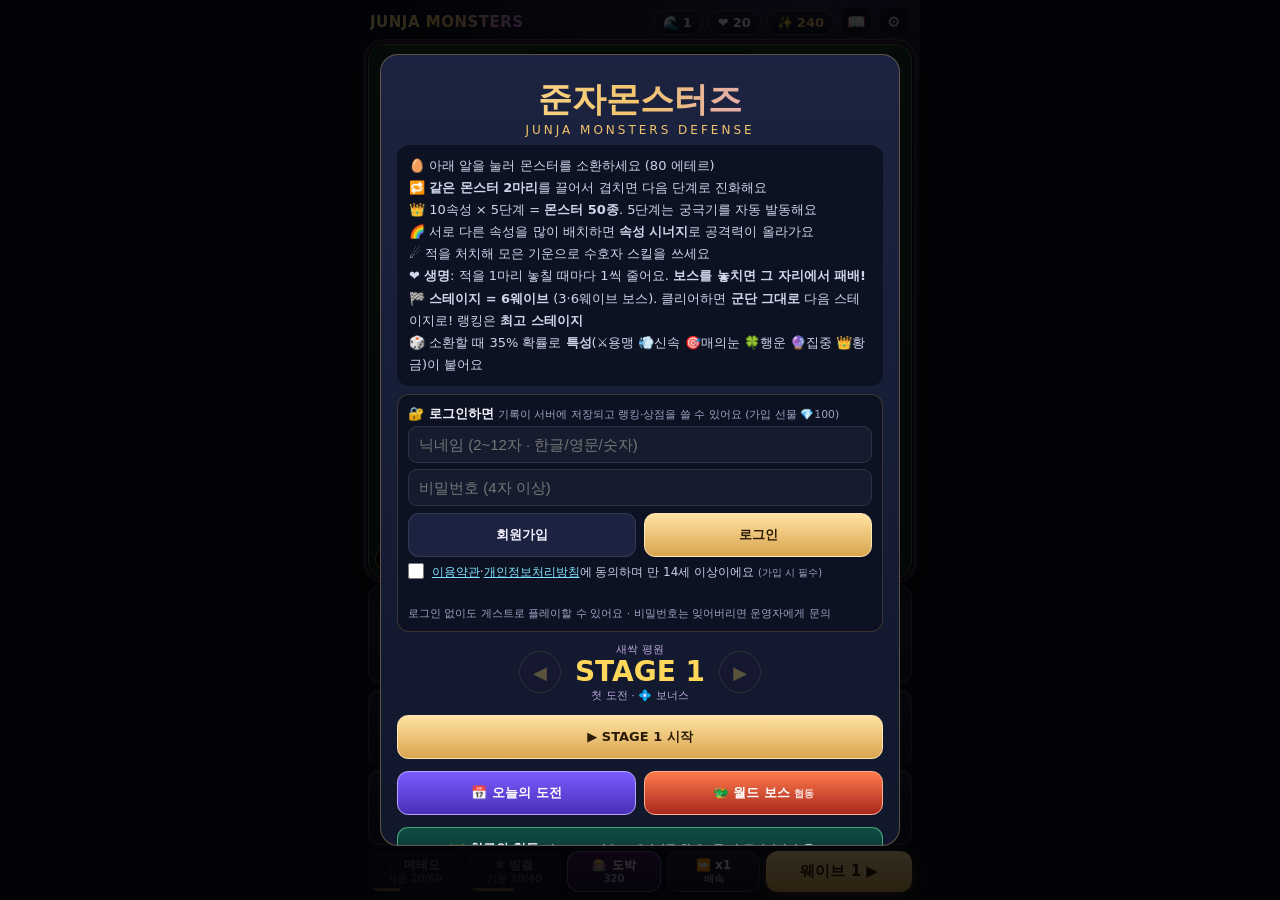
==== commit d2cdc20f: "생명 규칙(놓친 적 1마리=1, 보스 놓치면 즉시 패배), 다이아 스킬 제한 해제·연속 사용 시 값 상승 Co-Authored-By: Claude Opus 5.5 <noreply@" ====
--- a/index.html
+++ b/index.html
@@ -226,7 +226,7 @@
     <div class="logo">JUNJA<span class="lg2"> MONSTERS</span></div>
     <div class="sp"></div>
     <div class="chip">🌊 <span id="wv">1</span></div>
-    <div class="chip">💎 <span id="hp">20</span></div>
+    <div class="chip" title="남은 생명 · 적을 놓칠 때마다 1씩 줄어요 · 보스를 놓치면 즉시 끝">❤️ <span id="hp">20</span></div>
     <div class="chip">✨ <b id="eth">0</b></div>
     <button class="ib" id="bDex" title="도감">📖</button>
     <button class="ib" id="bMenu" title="메뉴">⚙️</button>
@@ -253,7 +253,7 @@
 <div id="cut"><div class="band"></div><img alt=""><div class="ct"><small></small><b></b></div></div>
 <div class="modal" id="mStart"><div class="card">
   <div class="title">준자몬스터즈</div><div class="sub">JUNJA MONSTERS DEFENSE</div>
-  <div class="how">🥚 아래 알을 눌러 몬스터를 소환하세요 (80 에테르)<br>🔁 <b>같은 몬스터 2마리</b>를 끌어서 겹치면 다음 단계로 진화해요<br>👑 10속성 × 5단계 = <b>몬스터 50종</b>. 5단계는 궁극기를 자동 발동해요<br>🌈 서로 다른 속성을 많이 배치하면 <b>속성 시너지</b>로 공격력이 올라가요<br>☄️ 적을 처치해 모은 기운으로 수호자 스킬을 쓰세요<br>🏁 <b>스테이지 = 6웨이브</b> (3·6웨이브 보스). 클리어하면 <b>군단 그대로</b> 다음 스테이지로! 랭킹은 <b>최고 스테이지</b><br>🎲 소환할 때 35% 확률로 <b>특성</b>(⚔️용맹 💨신속 🎯매의눈 🍀행운 🔮집중 👑황금)이 붙어요</div>
+  <div class="how">🥚 아래 알을 눌러 몬스터를 소환하세요 (80 에테르)<br>🔁 <b>같은 몬스터 2마리</b>를 끌어서 겹치면 다음 단계로 진화해요<br>👑 10속성 × 5단계 = <b>몬스터 50종</b>. 5단계는 궁극기를 자동 발동해요<br>🌈 서로 다른 속성을 많이 배치하면 <b>속성 시너지</b>로 공격력이 올라가요<br>☄️ 적을 처치해 모은 기운으로 수호자 스킬을 쓰세요<br>❤️ <b>생명</b>: 적을 1마리 놓칠 때마다 1씩 줄어요. <b>보스를 놓치면 그 자리에서 패배!</b><br>🏁 <b>스테이지 = 6웨이브</b> (3·6웨이브 보스). 클리어하면 <b>군단 그대로</b> 다음 스테이지로! 랭킹은 <b>최고 스테이지</b><br>🎲 소환할 때 35% 확률로 <b>특성</b>(⚔️용맹 💨신속 🎯매의눈 🍀행운 🔮집중 👑황금)이 붙어요</div>
   <div id="acct" class="acct"></div>
   <div class="stsel"><button id="stPrev">◀</button><div><small id="stZone">새싹 평원</small><b id="stN">STAGE 1</b><small id="stInfo"></small></div><button id="stNext">▶</button></div>
   <div class="row"><button class="btn gold" id="bNew">▶ STAGE 1 시작</button><button class="btn" id="bCont">이어하기</button></div>
@@ -345,14 +345,14 @@
   <div class="row"><button class="btn gold" data-close>닫기</button></div>
 </div></div>
 <div class="modal" id="mOver"><div class="card" style="text-align:center">
-  <h2 style="font-size:26px" id="overH">💥 수호석 파괴</h2>
+  <h2 style="font-size:26px" id="overH">💥 생명을 모두 잃었어요</h2>
   <p id="overTx"></p>
   <div class="row"><button class="btn" id="bLab2">🏛 연구소</button><button class="btn gold" id="bRetry">다시 도전</button></div>
   <div class="row"><button class="btn" id="bHome">🏠 처음 화면으로</button></div>
 </div></div>
 <script>
 'use strict';
-const BUILD='20261122113631';
+const BUILD='20261122114742';
 // ===================== DATA =====================
 const ELS=[
  {k:'fire',namesB:['불꽃알','불꽃냥','화염사자','홍염사자왕','태양사자제'],n:'화염',c:'#ff6a3d',c2:'#ffcf5a',d:'#7a1f10',egg:'불씨알',names:['불씨알','불꼬미','화염비룡','염룡','태양염제'],ult:'태양의 심판'},
@@ -381,7 +381,7 @@
  {a:0,b:5,p:5,n:'용암',d:'광역 충격 + 용암 화상'},
  {a:1,b:6,p:6,n:'빙하',d:'강력 둔화 + 빙결 확률 증가'},
  {a:1,b:3,p:3,n:'감전',d:'연쇄 번개가 젖은 적에게 추가 피해'},
- {a:1,b:2,p:2,n:'생명',d:'맹독 + 수호석 회복 확률'},
+ {a:1,b:2,p:2,n:'생명',d:'맹독 + 생명 회복 확률'},
  {a:2,b:5,p:5,n:'대지수호',d:'광역 기절 + 맹독'},
  {a:3,b:7,p:7,n:'뇌우',d:'초고속 공격 + 연쇄 번개'},
  {a:6,b:7,p:6,n:'눈보라',d:'둔화 + 밀쳐내기'},
@@ -406,7 +406,7 @@
  {a:2,b:3,p:3,n:'번개숲',d:'연쇄 번개 + 맹독'},
  {a:2,b:6,p:6,n:'서리꽃',d:'빙결 + 맹독'},
  {a:2,b:7,p:7,n:'꽃바람',d:'초고속 공격 + 맹독 확산'},
- {a:2,b:8,p:8,n:'별꽃',d:'별빛 치명타 + 수호석 회복',h:1},
+ {a:2,b:8,p:8,n:'별꽃',d:'별빛 치명타 + 생명 회복',h:1},
  {a:2,b:9,p:9,n:'독무',d:'맹독 중첩 + 체력 비례'},
  {a:3,b:4,p:3,n:'월광뇌',d:'연쇄 번개 + 약화'},
  {a:3,b:5,p:5,n:'지진뢰',d:'광역 기절 + 연쇄 번개'},
@@ -421,7 +421,7 @@
  {a:7,b:8,p:8,n:'유성풍',d:'초고속 별빛 저격'},
  {a:7,b:9,p:9,n:'흑풍',d:'밀쳐내기 + 약화'}];
 // 궁극 등급(★7 MYTHIC): 서로 다른 각성★6 특정 조합
-const MYTH=[{a:0,b:1,n:'태극룡황',u:'태극천멸',cd:20,d:'불 5배 + 물 4배 2연격 · 화상 · 밀쳐내기 · 둔화'},{a:3,b:5,n:'천둥거신',u:'뇌진천붕',cd:24,d:'전체 기절 2.2초 · 받는 피해 +40% · 낙뢰 5연타(각 1.5배)'},{a:4,b:8,n:'우주여제',u:'성월개벽',cd:24,d:'8초간 아군 공격 속도 +50% · 전체 5배 + 가장 강한 적에 유성 10연타(각 2배)'},{a:2,b:9,n:'생사의 군주',u:'윤회의 낙인',cd:24,d:'전체 5배 + 현재 체력 20% · 낙인(처치 시 에테르) · 수호석 +1'},{a:6,b:7,n:'빙풍신조',u:'절대폭풍',cd:22,d:'전체 빙결 3초 + 5배 + 밀쳐내기 + 4초 둔화'},{a:0,b:9,n:'멸망의 마룡',u:'종말의 업화',cd:22,d:'전체 6배 업화 + 체력 비례 피해 + 강한 화상'},{a:1,b:8,n:'은하해신',u:'은하의 조류',cd:24,d:'전체 6배 + 8초간 이동 -60% · 수호석 +2'},{a:2,b:3,n:'뇌목신',u:'천벌의 숲',cd:22,d:'전체 4배 + 맹독 + 낙뢰 8연타(각 2.5배·기절)'},{a:4,b:6,n:'빙월선녀',u:'얼어붙은 달빛',cd:24,d:'전체 빙결 3초 + 받는 피해 +50% + 4배'},{a:5,b:7,n:'사막거룡',u:'대사막 폭풍',cd:22,d:'전체 6배 + 크게 밀쳐내기 + 6초 둔화'}];
+const MYTH=[{a:0,b:1,n:'태극룡황',u:'태극천멸',cd:20,d:'불 5배 + 물 4배 2연격 · 화상 · 밀쳐내기 · 둔화'},{a:3,b:5,n:'천둥거신',u:'뇌진천붕',cd:24,d:'전체 기절 2.2초 · 받는 피해 +40% · 낙뢰 5연타(각 1.5배)'},{a:4,b:8,n:'우주여제',u:'성월개벽',cd:24,d:'8초간 아군 공격 속도 +50% · 전체 5배 + 가장 강한 적에 유성 10연타(각 2배)'},{a:2,b:9,n:'생사의 군주',u:'윤회의 낙인',cd:24,d:'전체 5배 + 현재 체력 20% · 낙인(처치 시 에테르) · 생명 +1'},{a:6,b:7,n:'빙풍신조',u:'절대폭풍',cd:22,d:'전체 빙결 3초 + 5배 + 밀쳐내기 + 4초 둔화'},{a:0,b:9,n:'멸망의 마룡',u:'종말의 업화',cd:22,d:'전체 6배 업화 + 체력 비례 피해 + 강한 화상'},{a:1,b:8,n:'은하해신',u:'은하의 조류',cd:24,d:'전체 6배 + 8초간 이동 -60% · 생명 +2'},{a:2,b:3,n:'뇌목신',u:'천벌의 숲',cd:22,d:'전체 4배 + 맹독 + 낙뢰 8연타(각 2.5배·기절)'},{a:4,b:6,n:'빙월선녀',u:'얼어붙은 달빛',cd:24,d:'전체 빙결 3초 + 받는 피해 +50% + 4배'},{a:5,b:7,n:'사막거룡',u:'대사막 폭풍',cd:22,d:'전체 6배 + 크게 밀쳐내기 + 6초 둔화'}];
 const TRAITS=[{id:'brave',ic:'⚔️',n:'용맹',d:'공격력 +25%',w:24},{id:'swift',ic:'💨',n:'신속',d:'공격 속도 +25%',w:24},{id:'eagle',ic:'🎯',n:'매의 눈',d:'사거리 +25% · 치명타 +10%',w:20},{id:'lucky',ic:'🍀',n:'행운',d:'처치 시 에테르 +50%',w:16},{id:'focus',ic:'🔮',n:'집중',d:'궁극기·스킬 충전 +35%',w:12},{id:'gold',ic:'👑',n:'황금',d:'공격력·속도 +20% · 사거리 +10% (희귀)',w:4}];
 const TR={};TRAITS.forEach(t=>TR[t.id]=t);
 function rollTrait(force){if(!force&&Math.random()>.35+.04*labL('trait'))return null;const tot=TRAITS.reduce((a,t)=>a+t.w,0);let r=Math.random()*tot;for(const t of TRAITS){r-=t.w;if(r<0)return t.id}return 'brave'}
@@ -432,7 +432,7 @@
 // 삼위일체 히든: 서로 다른 세 속성의 각성 ★6 → 히든 ★7 (고유 스킬, 내부 s=6 + tri 표식)
 const TRI=[{e:[0,8,9],n:'혼돈의 불사조',u:'창세와 종말',cd:20,c:'#ff6a3d',d:'전체 화염 폭발(9배) + 강한 화상 + 받는 피해 +40%'},
  {e:[1,6,7],n:'설해의 용왕',u:'만년설 폭풍',cd:20,c:'#7fe3ff',d:'전체 빙결 2.5초 + 7배 피해 + 6초 둔화'},
- {e:[2,5,1],n:'가이아 세계수',u:'생명의 대지',cd:22,c:'#7dffb0',d:'수호석 +2 · 뿌리 속박(기절 2초) + 8배 피해'},
+ {e:[2,5,1],n:'가이아 세계수',u:'생명의 대지',cd:22,c:'#7dffb0',d:'생명 +2 · 뿌리 속박(기절 2초) + 8배 피해'},
  {e:[3,7,8],n:'천공의 뇌신',u:'천벌의 낙뢰',cd:18,c:'#fff36b',d:'전체 5배 감전(기절) + 낙뢰 10연타(각 3배)'},
  {e:[4,9,6],n:'월식의 여제',u:'영원한 밤',cd:22,c:'#c9a2ff',d:'6초간 적 받는 피해 +60% · 이동 -50% + 7배 피해'},
  {e:[0,5,3],n:'화산 거신',u:'대분화',cd:22,c:'#ff9a3e',d:'용암 운석 비(전체 8배) + 기절 1.5초'}];
@@ -450,11 +450,11 @@
  const k=m.tri;
  if(k===0){for(const e of live){fx({k:'boom',x:e.x,y:e.y,c:'#ff6a3d',r1:60,life:.4});damage(e,D*9,m,true);e.burn=Math.max(e.burn,D*.4);e.burnT=4;e.vuln=Math.max(e.vuln,.4);burst(e.x,e.y,'#ffb347',10,220,4)}}
  else if(k===1){for(const e of live){stunE(e,e.t==='boss'?1:2.5);damage(e,D*7,m,true);e.slow=Math.max(e.slow,.5);e.slowT=6;fx({k:'ring',x:e.x,y:e.y,c:'#bff4ff',r0:6,r1:44,life:.4})}}
- else if(k===2){if(S.hp<20)S.hp=Math.min(20,S.hp+2);for(const e of live){stunE(e,e.t==='boss'?.8:2);damage(e,D*8,m,true);burst(e.x,e.y,'#7dffb0',10,200,4)}toast('🌳 생명의 대지 · 수호석 +2')}
+ else if(k===2){if(S.hp<20)S.hp=Math.min(20,S.hp+2);for(const e of live){stunE(e,e.t==='boss'?.8:2);damage(e,D*8,m,true);burst(e.x,e.y,'#7dffb0',10,200,4)}toast('🌳 생명의 대지 · 생명 +2')}
  else if(k===3){for(const e of live){damage(e,D*5,m,true);stunE(e,e.t==='boss'?.4:1)}for(let j=0;j<10;j++)setTimeout(()=>{const L=S.enemies.filter(e=>e.hp>0);if(!L.length)return;const e=L[Math.floor(Math.random()*L.length)];fx({k:'bolt',x:e.x,y:-20,x2:e.x,y2:e.y,c:'#fff36b',life:.3,w:7});damage(e,D*3,m,true);shake=6},j*110)}
  else if(k===4){S.nightT=6;for(const e of live){damage(e,D*7,m,true);e.vuln=Math.max(e.vuln,.6);e.slow=Math.max(e.slow,.5);e.slowT=6;burst(e.x,e.y,'#c9a2ff',10,200,4)}}
  else if(k===5){for(const e of live){fx({k:'meteor',x:e.x,y:e.y,c:'#ff7a2e',life:.5});setTimeout(()=>{if(e.hp>0){damage(e,D*8,m,true);stunE(e,e.t==='boss'?.6:1.5);burst(e.x,e.y,'#ff9a3e',12,240,4)}},300)}}}
-const GOD={cc:.25,cm:3,p2:'신의 일격',dp2:'모든 공격·스킬이 25% 확률로 치명타(피해 3배)',cost:3000,cd1:13,cd2:22,cd3:32,dmg:170,tg:8,lives:2,s3:'준자의 신벌',d3:'체력 40% 이하 일반 적 즉시 처치 · 보스는 최대 체력 25% 피해',n:'갓준자',t:'불사의 주인공',s1:'천상천하 유아독존',d1:'하늘을 가르는 황금 빛기둥 3연격(각 9배) · 전체 기절 · 받는 피해 +50%',s2:'불멸의 왕좌',d2:'수호석 +3 · 10초간 아군 전체 공격력 2.5배·공격 속도 +50%',p:'불사',dp:'스테이지마다 두 번, 수호석이 0이 되어도 쓰러지지 않아요'};
+const GOD={cc:.25,cm:3,p2:'신의 일격',dp2:'모든 공격·스킬이 25% 확률로 치명타(피해 3배)',cost:3000,cd1:13,cd2:22,cd3:32,dmg:170,tg:8,lives:2,s3:'준자의 신벌',d3:'체력 40% 이하 일반 적 즉시 처치 · 보스는 최대 체력 25% 피해',n:'갓준자',t:'불사의 주인공',s1:'천상천하 유아독존',d1:'하늘을 가르는 황금 빛기둥 3연격(각 9배) · 전체 기절 · 받는 피해 +50%',s2:'불멸의 왕좌',d2:'생명 +3 · 10초간 아군 전체 공격력 2.5배·공격 속도 +50%',p:'불사',dp:'스테이지마다 두 번, 생명이 0이 되어도 쓰러지지 않아요'};
 // ===== 🔱 신격 강화 (갓준자 전용 성장) =====
 const GOD_MAX=10,GODT=[{n:'강림',c:'#ffd75a'},{n:'광휘',c:'#fff3c0'},{n:'천상',c:'#9fe8ff'},{n:'초월',c:'#ff9af0'},{n:'진·갓준자',c:'#ffffff'}];
 function godTier(gl){return gl>=10?4:gl>=7?3:gl>=4?2:gl>=1?1:0}
@@ -465,19 +465,23 @@
  if(t1>t0){banner('🔱 신격 각성 · '+T.n+'!',godLvDesc(m.gl),T.c);shake=26;flash=.9;if(!window.__noFx&&!fxLite)cutIn(m,'신격 각성 · '+T.n);if(m.gl>=10)unlock('godmax')}else banner('🔱 신격 강화 Lv'+m.gl,godLvDesc(m.gl),'#ffe7a0');
  if(!S.running)saveRun();ui()}
 // ===== 💎 다이아 전투 스킬 =====
-const GSK={pillar:{n:'신의 빛기둥',p:10,d:'12초간 아군 전체 공격력 ×1.5 · 공격 속도 ×1.6 + 하늘 빛 일격'},stop:{n:'시간 정지',p:15,d:'6초간 모든 적이 멈춰요 (보스 포함)'}};const GSK_MAX=3;
-function gemOk(){return S&&S.running&&!S.over&&S.mode!=='raid'&&S.mode!=='daily'}
-function gemPop(){const P=$('#gemPop');if(P.classList.contains('on')){P.classList.remove('on');return}if(!gemOk()){toast('💎 스킬은 웨이브 진행 중에 쓸 수 있어요');return}const U=window.__JMO&&__JMO.USER;const left=GSK_MAX-(S.gemN||0);
- P.innerHTML=`<b>💎 다이아 스킬</b> <small>이번 판 ${left}회 남음 · 보유 💎${U?U.gems:0}</small>`+Object.entries(GSK).map(([k,v])=>`<button data-gk="${k}" ${left<=0||!U||U.gems<v.p?'disabled':''}><b>${k==='pillar'?'🌟':'⏳'} ${v.n}</b> <em>💎${v.p}</em><small>${v.d}</small></button>`).join('')+(U?'':'<small>로그인하면 쓸 수 있어요</small>');
- P.querySelectorAll('[data-gk]').forEach(b=>b.onclick=()=>gemUse(b.dataset.gk));P.classList.add('on')}
-async function gemUse(k){const J=window.__JMO;const P=$('#gemPop');P.classList.remove('on');if(!J||!J.USER){toast('로그인하면 💎 스킬을 쓸 수 있어요');return}if(!gemOk()||(S.gemN||0)>=GSK_MAX)return;
- try{const r=await J.api('/api/shop','POST',{action:'gemSkill',skill:k});if(window.__setUser)__setUser(r.user)}catch(e){toast('⚠️ '+e.message);return}
- if(!gemOk())return;S.gemN=(S.gemN||0)+1;const W=600;
+const GSK={pillar:{n:'신의 빛기둥',p:10,d:'12초간 아군 전체 공격력 ×1.5 · 공격 속도 ×1.6 + 하늘 빛 일격'},stop:{n:'시간 정지',p:15,d:'6초간 모든 적이 멈춰요 (보스 포함)'}};
+function gemOk(){return S&&S.running&&!S.over}
+async function gemPop(){const P=$('#gemPop');if(P.classList.contains('on')){P.classList.remove('on');return}if(!gemOk()){toast('💎 스킬은 웨이브 진행 중에 쓸 수 있어요');return}const J=window.__JMO,U=J&&J.USER;
+ if(!U){P.innerHTML='<b>💎 다이아 스킬</b><small>로그인하면 쓸 수 있어요</small>';P.classList.add('on');return}
+ P.innerHTML='<b>💎 다이아 스킬</b><small>불러오는 중…</small>';P.classList.add('on');let pr={pillar:GSK.pillar.p,stop:GSK.stop.p},gems=U.gems;
+ try{const r=await J.api('/api/shop','POST',{action:'gemPrice'});pr=r.prices;gems=r.gems}catch(e){}
+ if(!P.classList.contains('on'))return;
+ P.innerHTML=`<b>💎 다이아 스킬</b> <small>보유 💎${gems} · 연달아 쓰면 값이 1.5배씩 올라가요 (10분 지나면 원래대로)</small>`+Object.entries(GSK).map(([k,v])=>`<button data-gk="${k}" ${gems<pr[k]?'disabled':''}><b>${k==='pillar'?'🌟':'⏳'} ${v.n}</b> <em>💎${pr[k]}</em><small>${v.d}</small></button>`).join('');
+ P.querySelectorAll('[data-gk]').forEach(b=>b.onclick=()=>gemUse(b.dataset.gk))}
+async function gemUse(k){const J=window.__JMO;const P=$('#gemPop');P.classList.remove('on');if(!J||!J.USER){toast('로그인하면 💎 스킬을 쓸 수 있어요');return}if(!gemOk())return;
+ let r;try{r=await J.api('/api/shop','POST',{action:'gemSkill',skill:k});if(window.__setUser)__setUser(r.user)}catch(e){toast('⚠️ '+e.message);return}
+ if(!gemOk())return;
  if(k==='pillar'){S.pillarT=12;flash=.9;flashC='#fff3c0';shake=20;hitstop=fxLite?0:.12;snd(262,.3,'triangle',.08);setTimeout(()=>snd(392,.3,'triangle',.08),120);setTimeout(()=>snd(523,.7,'triangle',.08),240);banner('🌟 신의 빛기둥!','12초간 아군 공격력 ×1.5 · 공격 속도 ×1.6','#fff3c0');
-  const D=enemyHP(S.wave)*1.5;for(const e of S.enemies.filter(x=>x.hp>0)){fx({k:'bolt',x:e.x,y:-40,x2:e.x,y2:e.y,c:'#fff3c0',life:.45,w:14});damage(e,e.t==='boss'?D*.6:D,null,true);burst(e.x,e.y,'#fff3c0',12,240,4)}
+  const D=S.mode==='raid'?0:enemyHP(S.wave)*1.5;for(const e of S.enemies.filter(x=>x.hp>0)){fx({k:'bolt',x:e.x,y:-40,x2:e.x,y2:e.y,c:'#fff3c0',life:.45,w:14});if(D)damage(e,e.t==='boss'?D*.6:D,null,true);burst(e.x,e.y,'#fff3c0',12,240,4)}
   S.slots.forEach((o,j)=>{if(o){const q=SLOTP[j];fx({k:'pillar',x:q[0],y:q[1],c:'#ffd75a',life:1})}})}
  else{S.stopT=6;flash=.6;flashC='#bfe9ff';snd(1200,.5,'sine',.06,200);banner('⏳ 시간 정지!','6초간 모든 적이 멈춰요','#bfe9ff')}
- ui()}
+ if(r&&r.next)setTimeout(()=>toast('💎 다음 사용: 빛기둥 💎'+r.next.pillar+' · 시간 정지 💎'+r.next.stop),1400);ui()}
 function godSet(){const set=new Set();S.slots.forEach(m=>{if(m&&m.tri!=null&&!m.temp)set.add(m.tri)});return set}
 function canGod(){return S.mode!=='raid'&&godSet().size>=3&&!S.slots.some(m=>m&&m.s===8)}
 function mythRec(e1,e2){return MYTH.find(r=>(r.a===e1&&r.b===e2)||(r.a===e2&&r.b===e1))}
@@ -502,7 +506,7 @@
 function zoneName(n){const z=ZONES[Math.floor((n-1)/2)%ZONES.length];const lap=Math.floor((n-1)/20);return z+(lap?' '+['','Ⅱ','Ⅲ','Ⅳ','Ⅴ','Ⅵ'][Math.min(lap,5)]:'')}
 const INF=[{w:20,t:'💎50'},{w:30,t:'칭호 「무한의 도전자」 + 💎50'},{w:50,t:'오라 「무한의 고리」 + 💎100'},{w:75,t:'칭호 「불멸의 수호자」 + 💎150'},{w:100,t:'칭호 「무한의 지배자」 + 💎300'}];
 function nextInf(){const c=S.wave-1;const n=INF.find(r=>r.w>c);return n?'다음 돌파 보상 <b style="color:#b9a2ff">'+n.w+'웨이브</b> · '+n.t:'모든 돌파 보상 달성! 👑'}
-const STAGE={late:20,h2:1.8,carryEth:120,e0:6,hE:2.2,waves:6,span:10,cnt:2.1,sEth:2.2,bonus:1.6,enr:55,enrB:80,off:0,ef:1.3,h:1.6,boss:1.15,arm0:6,armK:.06};
+const STAGE={late:20,h2:1.8,carryEth:120,e0:6,hE:2.2,waves:6,span:10,cnt:2.1,sEth:2.2,bonus:1.6,enr:55,enrB:80,off:0,ef:1.3,h:1.6,boss:1,arm0:6,armK:.06};
 function effW(w){return S&&S.mode==='stage'?w*STAGE.span/STAGE.waves:w}
 function ethMul(){return S&&S.mode==='stage'?Math.pow(STAGE.ef,(S.stage||1)-1):1}
 function stageMulN(n){let m=n===1?.8:1;for(let k=2;k<=n;k++)m*=k<=STAGE.e0?STAGE.hE:k>STAGE.late?STAGE.h2:STAGE.h;return m}
@@ -540,7 +544,7 @@
  {id:'lucky',ic:'🥚',t:'행운의 알',d:'소환 시 25% 확률로 2단계로 부화',max:2},
  {id:'rain',ic:'🌈',t:'무지개 공명',d:'속성 시너지 효과 2배',max:1,r:1},
  {id:'guard',ic:'☄️',t:'수호자의 분노',d:'메테오·빙결 강화, 기운 +40 즉시 충전',max:3},
- {id:'hp',ic:'💎',t:'수호석 재건',d:'수호석 +6 회복 (최대치 초과 가능)',max:9},
+ {id:'hp',ic:'❤️',t:'생명 재건',d:'생명 +6 회복 (최대치 초과 가능)',max:9},
  {id:'speed',ic:'⚡',t:'질풍',d:'모든 몬스터 공격 속도 +20%',max:3}];
 function bf(id){return (S.buffs&&S.buffs[id])||0}
 function cardDesc(c,el){return c.el?EMO[el]+ELS[el].n+' '+c.d.slice(1):c.d}
@@ -555,7 +559,7 @@
 function synergy(){const set=new Set();S.slots.forEach(m=>{if(!m)return;set.add(m.e);if(m.f!=null)set.add(m.f);if(m.f3!=null)set.add(m.f3)});const n=S.slots.some(m=>m&&m.s===8)?10:set.size;const v=n>=10?.6:n>=7?.35:n>=5?.2:n>=3?.1:0;return v*(bf('rain')?2:1)}
 function mstat(m){const pl=S&&S.pillarT>0;const gb=(S&&S.godBuff>0?2.5:1)*(1+.03*labL('atk'))*(pl?1.5:1);if(m.s===8)return{dmg:GOD.dmg*Math.pow(2.75,6)*(1+synergy())*(1+.15*Math.max(...S.up))*(1+.2*bf('el0'))*gb*(1+.3*(m.gl||0)),rate:2.4*(1+.2*bf('speed'))*(S.cosmoT>0?1.5:1)*(pl?1.6:1),range:620};const b=ST[ELS[m.e].k];const mul=cardMul(m.e)*(m.tri!=null?2.75*1.3:1)*Math.pow(2.75,m.s-1)*(1+synergy())*upMul(S.up[m.e])*(m.f!=null?1.25+.2*bf('fuse'):1)*(1+.4*bf('el'+m.e));const tb=m.trait==='brave'?1.25:m.trait==='gold'?1.2:1,ts=m.trait==='swift'?1.25:m.trait==='gold'?1.2:1,tr=m.trait==='eagle'?1.25:m.trait==='gold'?1.1:1;return{dmg:b[0]*mul*gb*tb,rate:b[1]*(1+.08*(m.s-1))*(1+.2*bf('speed'))*(S&&S.cosmoT>0?1.5:1)*(pl?1.6:1)*ts,range:(b[2]+12*(m.s-1))*tr}}
 // ===================== ENEMIES =====================
-const ET={slime:{hp:1,sp:52,r:15,c:'#7ad36b',g:1},runner:{hp:.6,sp:88,r:12,c:'#ff8f5a',g:1},golem:{hp:2.6,sp:36,r:19,c:'#8a8fa8',g:2},bat:{hp:.8,sp:70,r:13,c:'#b583ff',g:1},elite:{hp:6,sp:44,r:22,c:'#ff4f7b',g:5},boss:{hp:20,sp:36,r:32,c:'#ff2d55',g:25},gold:{hp:4,sp:108,r:16,c:'#ffd75a',g:0},split:{hp:.8,sp:50,r:17,c:'#7ad36b',g:1},mini:{hp:.25,sp:72,r:10,c:'#7ad36b',g:0},healer:{hp:1.1,sp:46,r:15,c:'#7dffb0',g:2},wyvern:{hp:.7,sp:80,r:14,c:'#b583ff',g:2}};
+const ET={slime:{hp:1,sp:52,r:15,c:'#7ad36b',g:1},runner:{hp:.6,sp:88,r:12,c:'#ff8f5a',g:1},golem:{hp:2.6,sp:36,r:19,c:'#8a8fa8',g:2},bat:{hp:.8,sp:70,r:13,c:'#b583ff',g:1},elite:{hp:6,sp:44,r:22,c:'#ff4f7b',g:5},boss:{hp:20,sp:31,r:32,c:'#ff2d55',g:25},gold:{hp:4,sp:108,r:16,c:'#ffd75a',g:0},split:{hp:.8,sp:50,r:17,c:'#7ad36b',g:1},mini:{hp:.25,sp:72,r:10,c:'#7ad36b',g:0},healer:{hp:1.1,sp:46,r:15,c:'#7dffb0',g:2},wyvern:{hp:.7,sp:80,r:14,c:'#b583ff',g:2}};
 const EINFO={split:'🟢 분열 슬라임: 쓰러지면 작은 슬라임 2마리로 갈라져요',healer:'✚ 치유사: 2초마다 주변 적의 체력을 회복해요 · 먼저 잡으세요!',wyvern:'🪽 비룡(비행): 🪨대지 속성은 공격할 수 없어요'};
 const BAL={g:1.29,cap:24,boss:.02,enr:40,enrB:65,arm0:18,armK:.035,armMax:.75,mid:.6,cnt:1.1,gap:.4,spd:1.2};
 function waveCount(w){if(S&&S.mode==='stage')return Math.min(30,Math.round((6+Math.floor(effW(w)*BAL.cnt))*STAGE.cnt));return Math.min(BAL.cap,6+Math.floor(w*BAL.cnt))}
@@ -644,7 +648,7 @@
 function secondary(m,e,d,x,y){const k=ELS[m.f].k,c=ELS[m.f];const q=d*.35;
  if(k==='fire'){e.burn=Math.max(e.burn,d*.2);e.burnT=2.5;fx({k:'boom',x,y,c:c.c,r1:26,life:.25})}
  else if(k==='water'){e.slow=Math.max(e.slow,.3);e.slowT=1.5;for(const o of enemiesInRange(x,y,45))if(o!==e)damage(o,q,m);fx({k:'ring',x,y,c:c.c2,r0:6,r1:45,life:.3})}
- else if(k==='nature'){e.poison+=d*.1;e.poisonT=4;if(Math.random()<.02){S.hp=Math.min(20,S.hp+1);toast('🌿 수호석 +1')}}
+ else if(k==='nature'){e.poison+=d*.1;e.poisonT=4;if(Math.random()<.02){S.hp=Math.min(20,S.hp+1);toast('🌿 생명 +1')}}
  else if(k==='thunder'){const nx=S.enemies.filter(o=>o.hp>0&&o!==e&&Math.hypot(o.x-x,o.y-y)<120)[0];if(nx){fx({k:'bolt',x,y,x2:nx.x,y2:nx.y,c:c.c,life:.15});damage(nx,q*1.5,m)}}
  else if(k==='moon'){e.vuln=Math.min(.4,e.vuln+.04)}
  else if(k==='earth'){for(const o of enemiesInRange(x,y,50))if(o!==e)damage(o,q,m);if(Math.random()<.1)stunE(e,.5)}
@@ -659,7 +663,7 @@
  for(let j=0;j<3;j++)setTimeout(()=>{if(S.over)return;flash=fxLite?.08:.35;flashC='#ffe7a0';shake=fxLite?3:14;for(const e of S.enemies.filter(x=>x.hp>0)){fx({k:'bolt',x:e.x,y:-40,x2:e.x,y2:e.y,c:j===1?'#ffffff':'#ffd75a',life:.4,w:14});fx({k:'ring',x:e.x,y:e.y,c:'#fff3c0',r0:6,r1:70,life:.35,w:6});damage(e,D*9,m,true);burst(e.x,e.y,'#ffe7a0',14,280,5)}snd(260-j*50,.3,'square',.06,80)},150+j*260)}
 function godSkill2(m,i){m.ue2=0;const p=SLOTP[i];if(!window.__noFx)cutIn(m,GOD.s2);banner('🔱 '+GOD.s2,GOD.d2,'#ffe7a0');S.hp=Math.min(Math.max(S.hp,20),S.hp+3);S.godBuff=10;S.cosmoT=Math.max(S.cosmoT||0,10);shake=fxLite?4:16;flash=fxLite?.12:.5;flashC='#ffd75a';snd(392,.4,'triangle',.08,784);setTimeout(()=>snd(523,.5,'triangle',.08,1046),200);
  for(let k=0;k<3;k++)fx({k:'ring',x:p[0],y:p[1],c:k?'#ffd75a':'#ffffff',r0:20+k*20,r1:420+k*160,life:.7+k*.15,w:10});
- S.slots.forEach((o,j)=>{if(o){const q=SLOTP[j];fx({k:'ring',x:q[0],y:q[1],c:'#ffd75a',r0:8,r1:56,life:.5,w:5});burst(q[0],q[1],'#ffe7a0',10,160,3.5)}});toast('🔱 10초간 아군 전체 공격력 2.5배 · 공격 속도 +50% · 수호석 +3')}
+ S.slots.forEach((o,j)=>{if(o){const q=SLOTP[j];fx({k:'ring',x:q[0],y:q[1],c:'#ffd75a',r0:8,r1:56,life:.5,w:5});burst(q[0],q[1],'#ffe7a0',10,160,3.5)}});toast('🔱 10초간 아군 전체 공격력 2.5배 · 공격 속도 +50% · 생명 +3')}
 function godSkill3(m,i){m.ue3=0;const p=SLOTP[i];if(!window.__noFx)cutIn(m,GOD.s3);banner('🔱 '+GOD.s3,GOD.d3,'#ffe7a0');shake=fxLite?6:28;hitstop=fxLite?0:.12;flash=fxLite?.15:.75;flashC='#ffffff';snd(50,1,'sawtooth',.12,20);
  fx({k:'ring',x:p[0],y:p[1],c:'#ffffff',r0:10,r1:1000,life:.8,w:18});let n=0;
  for(const e of S.enemies.filter(x=>x.hp>0)){fx({k:'bolt',x:e.x,y:-40,x2:e.x,y2:e.y,c:'#ffffff',life:.45,w:16});if(e.t!=='boss'&&e.t!=='raid'&&e.hp<=e.mhp*.4){damage(e,e.hp+1,m,true);n++}else damage(e,hpP(e,.25)+mstat(m).dmg*4,m,true);burst(e.x,e.y,'#fff3c0',16,300,5)}
@@ -692,9 +696,9 @@
   for(let j=0;j<5;j++)setTimeout(()=>{flash=.25;flashC='#fff36b';for(const e of S.enemies.filter(x=>x.hp>0)){fx({k:'bolt',x:e.x,y:-20,x2:e.x,y2:e.y,c:'#fff36b',life:.3,w:6});damage(e,D*1.5,m,true)}shake=10;snd(200,.15,'square',.05,60)},200+j*170)}
  else if(id===2){S.cosmoT=8;for(const e of live){damage(e,D*5,m,true);fx({k:'star',x:e.x,y:e.y,c:'#fff3b0',life:.4})}const t=live.reduce((a,b)=>a.hp>b.hp?a:b);
   for(let j=0;j<10;j++)setTimeout(()=>{if(t.hp>0){fx({k:'meteor',x:t.x,y:t.y,c:'#fff3b0',life:.4});damage(t,D*2,m,true);burst(t.x,t.y,'#fff8d0',12,240,4);shake=6}},j*90);toast('🌌 8초간 아군 전체 공격 속도 +50%')}
- else if(id===3){for(const e of live){damage(e,D*5+hpP(e,.2),m,true);e.mark=1;e.vuln=Math.max(e.vuln,.3);burst(e.x,e.y,'#b6ff8a',10,200,4)}if(S.hp<20){S.hp++;toast('🌿 윤회의 낙인 · 수호석 +1')}}
+ else if(id===3){for(const e of live){damage(e,D*5+hpP(e,.2),m,true);e.mark=1;e.vuln=Math.max(e.vuln,.3);burst(e.x,e.y,'#b6ff8a',10,200,4)}if(S.hp<20){S.hp++;toast('🌿 윤회의 낙인 · 생명 +1')}}
  else if(id===5){for(const e of live){fx({k:'boom',x:e.x,y:e.y,c:'#ff3d6a',r1:70,life:.45});damage(e,D*6+hpP(e,.12),m,true);e.burn=Math.max(e.burn,D*.4);e.burnT=4;burst(e.x,e.y,'#ff5c7a',12,240,4)}}
- else if(id===6){for(const e of live){damage(e,D*6,m,true);e.slow=Math.max(e.slow,.6);e.slowT=8;fx({k:'ring',x:e.x,y:e.y,c:'#9fd8ff',r0:6,r1:50,life:.45})}if(S.hp<20)S.hp=Math.min(20,S.hp+2);toast('🌌 은하의 조류 · 수호석 +2')}
+ else if(id===6){for(const e of live){damage(e,D*6,m,true);e.slow=Math.max(e.slow,.6);e.slowT=8;fx({k:'ring',x:e.x,y:e.y,c:'#9fd8ff',r0:6,r1:50,life:.45})}if(S.hp<20)S.hp=Math.min(20,S.hp+2);toast('🌌 은하의 조류 · 생명 +2')}
  else if(id===7){for(const e of live){damage(e,D*4,m,true);e.poison+=D*.3;e.poisonT=5;fx({k:'ring',x:e.x,y:e.y,c:'#c9ff6b',r0:6,r1:40,life:.4})}for(let j=0;j<8;j++)setTimeout(()=>{const L=S.enemies.filter(e=>e.hp>0);if(!L.length)return;const e=L[Math.floor(Math.random()*L.length)];fx({k:'bolt',x:e.x,y:-20,x2:e.x,y2:e.y,c:'#c9ff6b',life:.3,w:7});damage(e,D*2.5,m,true);e.poison+=D*.15;e.poisonT=5;stunE(e,e.t==='boss'?.3:.8);shake=6},j*90)}
  else if(id===8){for(const e of live){stunE(e,e.t==='boss'?1.2:3);e.vuln=Math.max(e.vuln,.5);damage(e,D*4,m,true);fx({k:'ring',x:e.x,y:e.y,c:'#d9c9ff',r0:6,r1:44,life:.4});burst(e.x,e.y,'#e8dcff',10,200,4)}}
  else if(id===9){for(const e of live){kb(e,e.t==='boss'?60:220);damage(e,D*6,m,true);e.slow=Math.max(e.slow,.5);e.slowT=6;burst(e.x,e.y,'#e9d3a4',12,240,4)}shake=24}
@@ -715,7 +719,7 @@
   else if(k==='dark'){damage(e,D*.5+hpP(e,.22),m,true);e.vuln=.45}
   burst(e.x,e.y,el.c,8,220,4)}
  if(k==='star'){const t=live.reduce((a,b)=>a.hp>b.hp?a:b);for(let j=0;j<8;j++)setTimeout(()=>{if(t.hp>0){fx({k:'meteor',x:t.x,y:t.y,c:'#fff3b0',life:.4});damage(t,D*.55,m,true);burst(t.x,t.y,'#fff8d0',12,240,4);shake=8}},j*90)}
- if(k==='nature'){S.hp=Math.min(20,S.hp+1);toast('🌿 수호석 +1 회복')}}
+ if(k==='nature'){S.hp=Math.min(20,S.hp+1);toast('🌿 생명 +1 회복')}}
 // guardian skills
 function meteor(){if(S.energy<60||!S.running)return;const live=S.enemies.filter(e=>e.hp>0);if(!live.length)return;S.energy-=60;mis('skill');
  let best=live[0],bc=0;for(const e of live){const c=enemiesInRange(e.x,e.y,90).length;if(c>bc){bc=c;best=e}}const x=best.x,y=best.y;
@@ -744,7 +748,7 @@
    if(e.stun>0){e.stun-=dt;if(e.stun<=0)e.stunImm=1.2;continue}
    e.d+=e.sp*(1-e.slow)*dt*(S.enraged?1.5:1);e.maxd=Math.max(e.maxd||0,e.d);const p=posAt(e.d);e.x=p[0];e.y=p[1];
    if(e.d>=PLEN&&e.t==='gold'){e.hp=0;toast('💨 황금 슬라임이 도망쳤어요');continue}
-   if(e.d>=PLEN){e.hp=0;e.leak=1;const l=e.t==='boss'?5:e.t==='elite'?2:1;S.hp-=l;shake=10;flash=.3;flashC='#ff2d55';snd(70,.3,'sawtooth',.08,40);toast('💥 수호석 -'+l);if(S.hp<=0){gameOver();return}}}
+   if(e.d>=PLEN){e.hp=0;e.leak=1;if(e.t==='boss'){S.hp=0;S.bossLeak=1;shake=24;flash=.7;flashC='#ff2d55';snd(60,.6,'sawtooth',.1,30);banner('👑 보스를 놓쳤어요!','보스가 방어선을 뚫었어요','#ff5c7a')}else{S.hp-=1;shake=8;flash=.25;flashC='#ff2d55';snd(70,.3,'sawtooth',.08,40);toast('👾 적을 놓쳤어요 · 남은 생명 '+Math.max(0,S.hp))}if(S.hp<=0){gameOver();return}}}
   S.enemies=S.enemies.filter(e=>e.hp>0);
   S.slots.forEach((m,i)=>{if(!m)return;if(m.frz>0){m.frz-=dt;return}m.cd-=dt;if(m.cd<=0){if(attack(m,i))m.cd=1/mstat(m).rate;else m.cd=.1}
    if(m.tri!=null){m.ue=Math.min(100,m.ue+uf(m)*dt*100/TRI[m.tri].cd*(1+.3*bf('ult')));if(m.ue>=100&&tsT<=0&&S.enemies.some(e=>e.hp>0))triSkill(m,i)}
@@ -772,15 +776,15 @@
  {const we=waveEl(S.wave),wk=weakTo(we).map(a=>EMO[a]+ELS[a].n).join(' ');const ar=Math.round(armorA()*100);if(S.mode==='stage'?(S.stage===STAGE.arm0&&lw()===1):S.wave===BAL.arm0+1)setTimeout(()=>toast('🛡 이제부터 적이 철갑을 둘러요 · ★6 각성은 철갑 무시, ★7 궁극은 추가 피해!'),1500);banner((S.mode==='stage'?(lw()===STAGE.waves?'👑 STAGE '+S.stage+' 보스 · ':isBossW(S.wave)?'⚠️ BOSS ':'STAGE '+S.stage+' · '+lw()+'/'+STAGE.waves+' · '):(S.wave%5===0?'⚠️ BOSS ':'WAVE '+S.wave+' · '))+EMO[we]+ELS[we].n+(isBossW(S.wave)?' 마왕':''),'약점: '+wk+(ar?' · 🛡 철갑 '+ar+'%':''),isBossW(S.wave)?'#ff5c7a':ELS[we].c)}snd(392,.15,'triangle',.06);ui()}
 function stageClear(){S.over=true;S.running=false;if(S.coop&&window.coopFinish)setTimeout(()=>coopFinish(true),60);mis('stage');spXP(20+S.stage*5);const cardGot=addCards(Math.min(15,3+Math.floor(S.stage/2)),[...new Set(S.slots.filter(Boolean).filter(m=>m.s<8).map(m=>m.e))]);try{localStorage.removeItem(SAVE+'_run')}catch(e){}const first=S.stage>(meta.stage||0);meta.stage=Math.max(meta.stage||0,S.stage);meta.sel=meta.stage+1;const cr=12+S.stage*4+(first?15:0);meta.crystal=(meta.crystal||0)+cr;saveMeta();
  $('#overH').innerHTML='🎉 STAGE '+S.stage+' CLEAR!<small style="display:block;font-size:13px;color:#b9a8d8;font-weight:700">'+zoneName(S.stage)+' 정복</small>';$('#bRetry').textContent='▶ STAGE '+(S.stage+1)+' (군단 유지)';
- $('#overTx').innerHTML='남은 수호석 <b style="color:var(--gold)">'+Math.max(0,S.hp)+'</b> · 처치 '+S.kills+'마리<br>최고 기록: <b style="color:var(--gold)">STAGE '+meta.stage+'</b><br><br><b style="color:#7fe3ff;font-size:17px">💠 준자 결정 +'+cr+(first?' (첫 클리어 보너스!)':'')+'</b><br><b style="color:#ffd75a">🃏 카드 '+cardTxt(cardGot)+'</b><br>🛡 지금 군단·강화·축복 그대로 다음 스테이지로 이어져요';
+ $('#overTx').innerHTML='남은 생명 <b style="color:var(--gold)">'+Math.max(0,S.hp)+'</b> · 처치 '+S.kills+'마리<br>최고 기록: <b style="color:var(--gold)">STAGE '+meta.stage+'</b><br><br><b style="color:#7fe3ff;font-size:17px">💠 준자 결정 +'+cr+(first?' (첫 클리어 보너스!)':'')+'</b><br><b style="color:#ffd75a">🃏 카드 '+cardTxt(cardGot)+'</b><br>🛡 지금 군단·강화·축복 그대로 다음 스테이지로 이어져요';
  banner('🎉 STAGE '+S.stage+' CLEAR!',zoneName(S.stage)+' 정복','#ffd75a');shake=10;flash=.4;flashC='#ffe7a0';snd(523,.2,'triangle',.07);setTimeout(()=>snd(784,.2,'triangle',.07),150);setTimeout(()=>snd(1046,.4,'triangle',.07),300);
  if(window.onStageClear)setTimeout(()=>onStageClear(S.stage,Math.max(0,S.hp),S.kills),50);setTimeout(()=>$('#mOver').classList.add('on'),700)}
-function gameOver(){if(!S.over&&S.mode!=='raid'&&(S.godRes||0)<GOD.lives&&S.slots.some(m=>m&&m.s===8)){S.godRes=(S.godRes||0)+1;S.hp=8;for(const e of S.enemies)e.d=Math.max(0,e.d-700);banner('🔱 불사','갓준자는 쓰러지지 않는다 · 수호석 8','#ffe7a0');shake=24;flash=.8;flashC='#fff3c0';const gi=S.slots.findIndex(m=>m&&m.s===8);if(gi>=0){const p=SLOTP[gi];for(let k=0;k<3;k++)fx({k:'ring',x:p[0],y:p[1],c:'#ffd75a',r0:10,r1:700+k*150,life:.8+k*.15,w:12})}snd(523,.6,'triangle',.09,1046);return}
+function gameOver(){if(!S.over&&S.mode!=='raid'&&(S.godRes||0)<GOD.lives&&S.slots.some(m=>m&&m.s===8)){S.godRes=(S.godRes||0)+1;S.hp=8;S.bossLeak=0;for(const e of S.enemies)e.d=Math.max(0,e.d-700);banner('🔱 불사','갓준자는 쓰러지지 않는다 · 생명 8','#ffe7a0');shake=24;flash=.8;flashC='#fff3c0';const gi=S.slots.findIndex(m=>m&&m.s===8);if(gi>=0){const p=SLOTP[gi];for(let k=0;k<3;k++)fx({k:'ring',x:p[0],y:p[1],c:'#ffd75a',r0:10,r1:700+k*150,life:.8+k*.15,w:12})}snd(523,.6,'triangle',.09,1046);return}
 if(S.mode==='stage'){if(!S.over&&window.tryRevive&&tryRevive())return;if(!S.over&&S.coop&&window.coopDown&&coopDown())return;S.over=true;if(S.coop&&window.coopFinish)setTimeout(()=>coopFinish(false),60);S.running=false;try{localStorage.removeItem(SAVE+'_run')}catch(e){}const cr=Math.floor(lw()*1.2)+(S.stage-1)*2;meta.crystal=(meta.crystal||0)+cr;const cg=addCards(Math.min(8,1+Math.floor(S.stage/3)));saveMeta();
- $('#overH').innerHTML='💥 수호석 파괴';$('#bRetry').textContent=(()=>{try{const c=JSON.parse(localStorage.getItem(SAVE+'_cp')||'null');return c&&c.stage===S.stage?'↺ STAGE '+S.stage+' 시작 상태로 재도전':'다시 도전'}catch(e){return '다시 도전'}})();
+ $('#overH').innerHTML=S.bossLeak?'👑 보스를 놓쳤어요':'💥 생명을 모두 잃었어요';$('#bRetry').textContent=(()=>{try{const c=JSON.parse(localStorage.getItem(SAVE+'_cp')||'null');return c&&c.stage===S.stage?'↺ STAGE '+S.stage+' 시작 상태로 재도전':'다시 도전'}catch(e){return '다시 도전'}})();
  $('#overTx').innerHTML='<b style="color:var(--gold)">STAGE '+S.stage+'</b> · '+lw()+'/'+STAGE.waves+' 웨이브에서 막혔어요.<br>최고 기록: STAGE '+(meta.stage||0)+' · 처치 '+S.kills+'마리<br><br><b style="color:#7fe3ff;font-size:17px">💠 준자 결정 +'+cr+'</b><br><b style="color:#ffd75a">🃏 카드 '+cardTxt(cg)+'</b><br>연구소·🃏카드로 강해져서 다시 도전해 보세요';
  if(window.onGameOver)setTimeout(()=>onGameOver(S.stage-1,S.kills,'stage'),50);setTimeout(()=>$('#mOver').classList.add('on'),600);return}
- S.over=true;S.running=false;if(S.mode!=='daily'){try{localStorage.removeItem(SAVE+'_run')}catch(e){}}if(window.onGameOver)setTimeout(()=>onGameOver(S.wave-1,S.kills,S.mode||'normal'),50);const w=S.wave;const nb=w-1>meta.best;if(nb){meta.best=w-1}const cr=Math.floor((w-1)*1.5)+Math.floor((w-1)/5)*5+(nb?10:0);meta.crystal=(meta.crystal||0)+cr;const cg=S.mode==='daily'?{}:addCards(Math.min(15,Math.floor((w-1)/3)));spXP(Math.min(150,(w-1)*3));saveMeta()
+ S.over=true;S.running=false;$('#overH').innerHTML=S.bossLeak?'👑 보스를 놓쳤어요':'💥 생명을 모두 잃었어요';if(S.mode!=='daily'){try{localStorage.removeItem(SAVE+'_run')}catch(e){}}if(window.onGameOver)setTimeout(()=>onGameOver(S.wave-1,S.kills,S.mode||'normal'),50);const w=S.wave;const nb=w-1>meta.best;if(nb){meta.best=w-1}const cr=Math.floor((w-1)*1.5)+Math.floor((w-1)/5)*5+(nb?10:0);meta.crystal=(meta.crystal||0)+cr;const cg=S.mode==='daily'?{}:addCards(Math.min(15,Math.floor((w-1)/3)));spXP(Math.min(150,(w-1)*3));saveMeta()
  $('#overTx').innerHTML='WAVE <b style="color:var(--gold)">'+w+'</b>에서 막혔어요.<br>최고 기록: WAVE '+meta.best+' 클리어<br>처치 '+S.kills+'마리<br><br><b style="color:#7fe3ff;font-size:17px">💠 준자 결정 +'+cr+(nb?' (신기록 보너스!)':'')+'</b>'+(Object.keys(cg).length?'<br><b style="color:#ffd75a">🃏 카드 '+cardTxt(cg)+'</b>':'')+'<br>연구소에서 영구 능력을 올려 보세요';setTimeout(()=>$('#mOver').classList.add('on'),600)}
 // ===================== ACTIONS =====================
 function summonCost(){return (S&&S.mode==='daily')?SUMMON:SUMMON-3*((meta.lab||{}).cost||0)}
@@ -1170,7 +1174,7 @@
 function pairCount(){let n=0;for(let i=0;i<SLOTS;i++){const a=S.slots[i];if(!a||a.s>=5)continue;for(let j=i+1;j<SLOTS;j++)if(canMerge(a,S.slots[j])){n++;break}}return n}
 function iconCanvas(el,st,size,f2,f3,tri,vb){if(tri!=null&&SPR['tri'+tri]){const c=document.createElement('canvas');c.width=c.height=size*2;const g=c.getContext('2d');g.drawImage(SPR['tri'+tri],0,0,size*2,size*2);return c}const c=document.createElement('canvas');c.width=c.height=size*2;const g=c.getContext('2d');g.scale(2,2);const r=SPR[el+'_'+Math.min(st,5)]?size*(st===7?.3:st===6?.36:.4):size*(st===1?.4:.3);drawMon(g,el,st,size/2,SPR[el+'_'+Math.min(st,5)]?size*.6:size/2+(st===1?0:size*.05),r,0,1,0,f2,f3,vb);return c}
 function buildSummon(){const box=$('#summon');box.innerHTML='';ELS.forEach((e,i)=>{const b=document.createElement('button');b.className='sm';b.appendChild(iconCanvas(i,1,40));b.insertAdjacentHTML('beforeend',`<span style="color:${e.c}">${e.n}</span><i>${summonCost()}</i>`);b.onclick=()=>summon(i);if(S&&S.allowed&&!S.allowed.includes(i))b.style.opacity=.25;box.appendChild(b)})}
-function ui(){try{const gbn=$('#gemBtn');if(gbn)gbn.classList.toggle('on',S.running&&S.mode!=='raid'&&S.mode!=='daily');if(!S.running)$('#gemPop').classList.remove('on')}catch(x){}try{tutCheck();}catch(x){}try{goalUI();const gc=$('#gamC');if(gc)gc.textContent=gambleCost()+(S.gp?' · 천장 '+(GAMBLE.pity-S.gp):'')}catch(x){}const info=$('#info');const m=S.sel>=0?S.slots[S.sel]:null;
+function ui(){try{const gbn=$('#gemBtn');if(gbn)gbn.classList.toggle('on',!!S.running);if(!S.running)$('#gemPop').classList.remove('on')}catch(x){}try{tutCheck();}catch(x){}try{goalUI();const gc=$('#gamC');if(gc)gc.textContent=gambleCost()+(S.gp?' · 천장 '+(GAMBLE.pity-S.gp):'')}catch(x){}const info=$('#info');const m=S.sel>=0?S.slots[S.sel]:null;
  if(m){const el=ELS[m.e],st=mstat(m);const tf=m.s===6&&m.tri==null?triFind(S.sel):null;const nxt=m.tri!=null?`<span style="color:${TRI[m.tri].c}">🔮 삼위일체 히든 · 「${TRI[m.tri].u}」 ${TRI[m.tri].cd}초</span><br><span style="font-size:11px;color:#e8d9ff">${TRI[m.tri].d}</span>`:tf?`<span style="color:#e8d9ff">🔮 ${TRI[tf.k].e.map(x=>EMO[x]).join('+')} 삼위 합체 가능!</span>`:m.s===8?`<span style="color:#fff3c0;font-size:11px">신격 +${(m.gl||0)*30}% · ${GOD.tg+Math.floor((m.gl||0)/2)}명 공격 · 치명 ${Math.round((GOD.cc+.015*(m.gl||0))*100)}%${(m.gl||0)>=10?'(×4)':''}</span><br><span style="color:#ffe7a0;font-size:11px">🔱 스킬 ${[GOD.cd1,GOD.cd2,GOD.cd3].map(c=>Math.round(c*(1-.03*(m.gl||0)))).join('·')}초 · 불사 ${GOD.lives-(S.godRes||0)}회</span>`:m.s<5?`다음: <b style="font-size:12px">${(m.v&&hasB(m.e,m.s+1)?el.namesB:el.names)[m.s]}</b> `:m.s===5?`궁극기 자동 · <span style="color:#ff9ad5">✦ 같은 속성 ★3 이상과 합치면 각성!</span>`:m.s===6?`<span style="color:#ffd75a">👑 궁극 짝: ${MYTH.filter(r=>r.a===m.e||r.b===m.e).map(r=>EMO[r.a===m.e?r.b:r.a]+ELS[r.a===m.e?r.b:r.a].n).join('·')} 각성</span>`:`<span style="color:#ffd75a">👑 고유 스킬 「${mythRec(m.e,m.f).u}」 · 쿨타임 ${mythRec(m.e,m.f).cd}초</span><br><span style="font-size:11px;color:#e8d9ff">${mythRec(m.e,m.f).d}</span>`;
   info.innerHTML='';info.appendChild(iconCanvas(m.e,m.s,42,m.f,m.f3,m.tri,m.v));const pj=partner(S.sel),isF=pj>=0&&canFuse(m,S.slots[pj]),isM=pj>=0&&canMyth(m,S.slots[pj]),isA=pj>=0&&!canMerge(m,S.slots[pj])&&canAwaken(m,S.slots[pj]);info.insertAdjacentHTML('beforeend',`<div class="tx"><b>${monName(m)}</b> <span class="st">${m.tri!=null?'<span style="color:#e8d9ff">🔮★7 HIDDEN</span>':m.s===8?'<span style="color:'+GODT[godTier(m.gl||0)].c+'">🔱 ★8 GOD · '+GODT[godTier(m.gl||0)].n+' · 신격 '+(m.gl||0)+'/'+GOD_MAX+'</span>':m.s===7?'<span style="color:#ffd75a">👑★7 MYTHIC</span>':m.s===6?'<span style="color:#ff9ad5">★★★★★★</span>':'★'.repeat(m.s)}</span> · ${m.s===8?'전 속성':el.n}${m.trait?` <span style="color:${m.trait==='gold'?'#ffd75a':'#b9f6ca'};font-size:12px">${TR[m.trait].ic} ${TR[m.trait].n}(${TR[m.trait].d})</span>`:''}<br>공격 ${Math.round(st.dmg)} · 속도 ${st.rate.toFixed(1)}/초${m.f!=null?' · '+EMO[m.f]+'융합':''}<br>${isF?'<span style="color:#d08bff">🔀 '+(recipe(m.e,S.slots[pj].e).n)+' 융합 가능!</span>':nxt}</div><div class="acts3">${(m.s<6||isM)?`<button class="btn evo${pj>=0?' on':''}" id="bEvo">${isM?'👑 궁극':isF?'🔀 융합':(m.s===5||isA)?'✦ 각성':'✨ 진화'}<small>${pj>=0?(isM?mythCost():isF?FUSECOST[m.s]:(isA||m.s===5)?awkCost():MERGE[m.s])+'✨':'짝 필요'}</small></button>`:''}${m.s===8?'':`<button class="btn gold" id="bUp">⬆ 강화 +${S.up[m.e]}${UPT[upTierOf(S.up[m.e])].n?' '+UPT[upTierOf(S.up[m.e])].n:''}<small>${upCost(m.e)}✨</small></button>`}${tf?`<button class="btn evo on" id="bTri" style="background:linear-gradient(135deg,#e8d9ff,#7a4ad8);color:#1a0d3a">🔮 삼위 합체<small>${TRICOST}✨</small></button>`:''}${m.tri!=null&&canGod()?`<button class="btn evo on" id="bGod" style="background:linear-gradient(135deg,#fff3c0,#d9a54e);color:#3a2400">🔱 갓준자 강림<small>${godCost()}✨</small></button>`:m.tri!=null?`<button class="btn" id="bGodInfo">🔱 갓준자<small>히든 ${godSet().size}/3</small></button>`:''}${m.s===8?((m.gl||0)<GOD_MAX?`<button class="btn evo on" id="bGodUp" style="background:linear-gradient(135deg,#fff3c0,#b98a2e);color:#3a2400">🔱 신격 강화<small>Lv${m.gl||0}→${(m.gl||0)+1} · ${godCost(m.gl||0)}✨</small></button>`:'<button class="btn" disabled>🔱 신격 MAX</button>'):`<button class="btn red" id="bSell">판매<small>+${sellValue(m)}</small></button>`}</div>`);{const bt=$('#bTri');if(bt)bt.onclick=()=>triMerge(S.sel);const bg=$('#bGod');if(bg)bg.onclick=()=>godAscend(S.sel);const bi=$('#bGodInfo');if(bi)bi.onclick=()=>toast('🔱 서로 다른 🔮삼위일체 히든 3종을 모으면 갓준자로 강림!')}{const bs=$('#bSell');if(bs)bs.onclick=()=>sell(S.sel);const gu=$('#bGodUp');if(gu)gu.onclick=()=>godUp(S.sel)}{const bu=$('#bUp');if(bu)bu.onclick=()=>upgrade(m.e)}const be=$('#bEvo');if(be)be.onclick=()=>evolveSel()}
  else if(S.mode==='raid'){const rb=S.enemies.find(e=>e.t==='raid');info.innerHTML=rb?`<div class="tx" style="text-align:center"><b>🐲 월드 보스 레이드 · ${EMO[rb.el]} ${rb.name}</b><br>약점 <span class="st">${weakTo(rb.el).map(a=>EMO[a]+ELS[a].n).join(' ')}</span> · 내 도감 최강 군단 출전<br>☄️ 메테오·❄️ 빙결도 쓸 수 있어요!</div>`:''}
@@ -1205,7 +1209,7 @@
 $('#bSnd').onclick=()=>{sound=!sound;$('#bSnd').textContent=sound?'🔊 효과음 켜짐':'🔇 효과음 꺼짐'};
 const LAB=[
  {id:'eth',ic:'💰',t:'시작 에테르',d:'새 게임 시작 에테르 +40',max:10,c:l=>8+l*6},
- {id:'hp',ic:'💎',t:'수호석 강화',d:'시작 수호석 +2',max:5,c:l=>12+l*10},
+ {id:'hp',ic:'❤️',t:'생명 강화',d:'시작 생명 +2',max:5,c:l=>12+l*10},
  {id:'cost',ic:'🥚',t:'소환술 연구',d:'소환 비용 -3 에테르',max:8,c:l=>15+l*10},
  {id:'card',ic:'✨',t:'첫 축복',d:'새 게임 시작 시 축복 카드 1장',max:1,c:l=>60},
  {id:'up',ic:'⬆',t:'강화 연구',d:'모든 속성 강화 비용 -8%',max:5,c:l=>20+l*15},
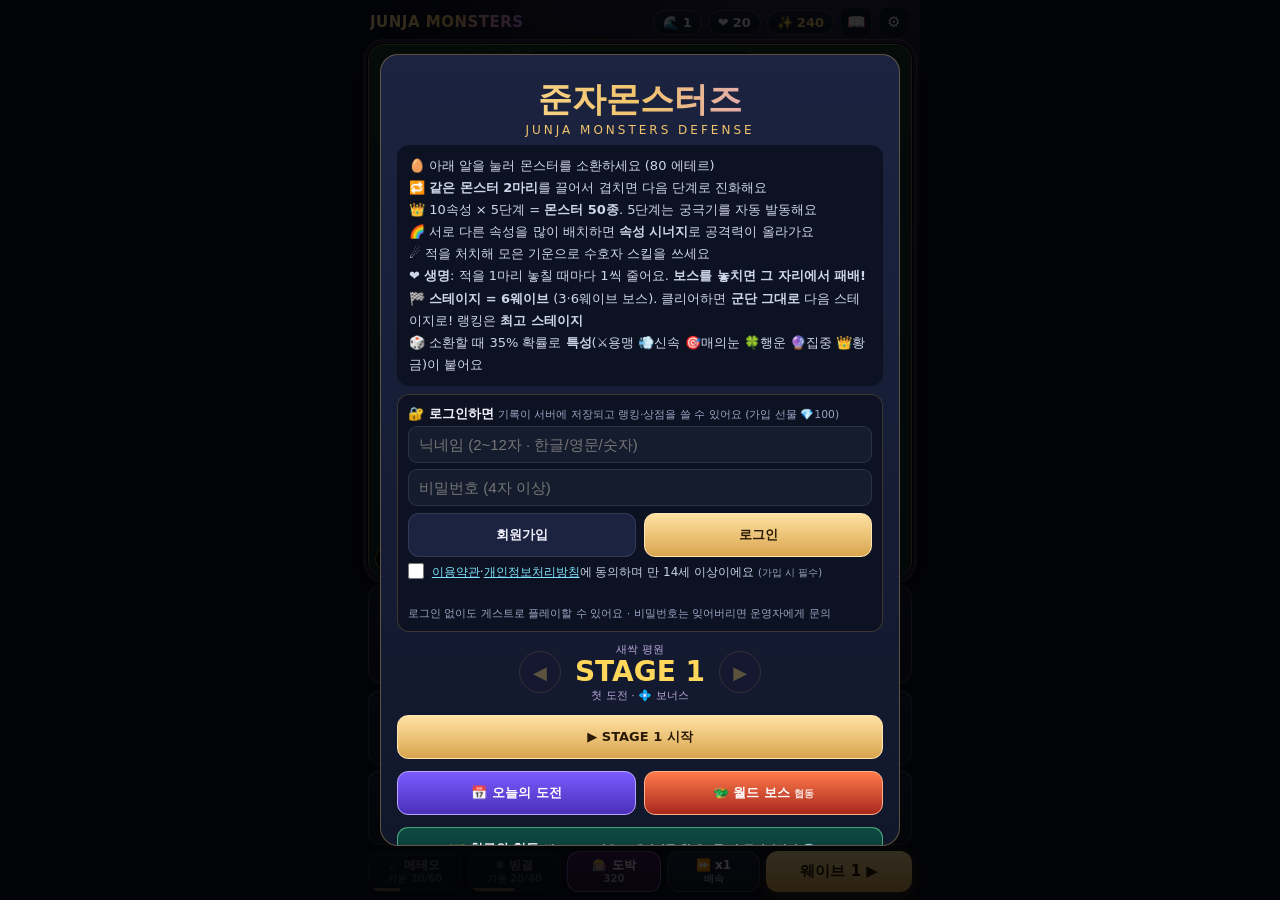
==== commit f19f1ff7: "신격 강화 비용 고정 버그 수정(함수 이름 충돌)·비용 상향, 갓준자 ★9 천신·★10 창조신 승급 Co-Authored-By: Claude Opus 5.5 <noreply@ant" ====
--- a/index.html
+++ b/index.html
@@ -352,7 +352,7 @@
 </div></div>
 <script>
 'use strict';
-const BUILD='20261122114742';
+const BUILD='20261122121716';
 // ===================== DATA =====================
 const ELS=[
  {k:'fire',namesB:['불꽃알','불꽃냥','화염사자','홍염사자왕','태양사자제'],n:'화염',c:'#ff6a3d',c2:'#ffcf5a',d:'#7a1f10',egg:'불씨알',names:['불씨알','불꼬미','화염비룡','염룡','태양염제'],ult:'태양의 심판'},
@@ -458,9 +458,9 @@
 // ===== 🔱 신격 강화 (갓준자 전용 성장) =====
 const GOD_MAX=10,GODT=[{n:'강림',c:'#ffd75a'},{n:'광휘',c:'#fff3c0'},{n:'천상',c:'#9fe8ff'},{n:'초월',c:'#ff9af0'},{n:'진·갓준자',c:'#ffffff'}];
 function godTier(gl){return gl>=10?4:gl>=7?3:gl>=4?2:gl>=1?1:0}
-function godCost(lv){return Math.round(2500*Math.pow(1.55,lv))}
+function godLvCost(lv){return Math.round(5000*Math.pow(1.8,lv))}
 function godLvDesc(gl){return `공격 +${gl*30}% · 동시 공격 ${GOD.tg+Math.floor(gl/2)}명 · 스킬 쿨 -${gl*3}% · 치명 ${Math.round((GOD.cc+.015*gl)*100)}%${gl>=10?' · 치명 피해 ×4':''}`}
-function godUp(i){const m=S.slots[i];if(!m||m.s!==8)return;const gl=m.gl||0;if(gl>=GOD_MAX){toast('신격이 최대예요');return}const c=godCost(gl);if(!(S.eth>=c)){toast('신격 강화에 '+c+' 에테르가 필요해요');return}S.eth-=c;m.gl=gl+1;const t0=godTier(gl),t1=godTier(m.gl),T=GODT[t1],p=SLOTP[i];
+function godUp(i){const m=S.slots[i];if(!m||m.s!==8)return;const gl=m.gl||0;if(gl>=GOD_MAX){toast('신격이 최대예요');return}const c=godLvCost(gl);if(!(S.eth>=c)){toast('신격 강화에 '+c+' 에테르가 필요해요');return}S.eth-=c;m.gl=gl+1;const t0=godTier(gl),t1=godTier(m.gl),T=GODT[t1],p=SLOTP[i];
  for(let k=0;k<3;k++)fx({k:'ring',x:p[0],y:p[1],c:k===1?'#ffffff':T.c,r0:10,r1:160+k*120,life:.6+k*.15,w:8});fx({k:'pillar',x:p[0],y:p[1],c:T.c,life:.9});burst(p[0],p[1],T.c,50,320,5);shake=12;flash=.5;flashC=T.c;snd(392,.2,'triangle',.08);setTimeout(()=>snd(587,.3,'triangle',.08),120);
  if(t1>t0){banner('🔱 신격 각성 · '+T.n+'!',godLvDesc(m.gl),T.c);shake=26;flash=.9;if(!window.__noFx&&!fxLite)cutIn(m,'신격 각성 · '+T.n);if(m.gl>=10)unlock('godmax')}else banner('🔱 신격 강화 Lv'+m.gl,godLvDesc(m.gl),'#ffe7a0');
  if(!S.running)saveRun();ui()}
@@ -482,13 +482,24 @@
   S.slots.forEach((o,j)=>{if(o){const q=SLOTP[j];fx({k:'pillar',x:q[0],y:q[1],c:'#ffd75a',life:1})}})}
  else{S.stopT=6;flash=.6;flashC='#bfe9ff';snd(1200,.5,'sine',.06,200);banner('⏳ 시간 정지!','6초간 모든 적이 멈춰요','#bfe9ff')}
  if(r&&r.next)setTimeout(()=>toast('💎 다음 사용: 빛기둥 💎'+r.next.pillar+' · 시간 정지 💎'+r.next.stop),1400);ui()}
+// ===== 🌟 갓준자 승급 ★9·★10 =====
+const GSTAR={9:{n:'천신 갓준자',lv:5,tri:2,cost:60000,c:'#9fe8ff'},10:{n:'창조신 갓준자',lv:10,tri:3,cost:400000,c:'#ff9af0'}};
+function gStar(m){return m&&m.s===8?(m.gs||8):0}
+function gStarMul(m){const g=gStar(m);return g>=10?4:g>=9?2:1}
+function gStarReq(m){const nx=gStar(m)+1,R=GSTAR[nx];if(!R)return null;const tris=S.slots.filter(o=>o&&o.tri!=null&&!o.temp);const kinds=new Set(tris.map(o=>o.tri)).size;return {nx,R,lvOk:(m.gl||0)>=R.lv,triOk:kinds>=R.tri,kinds,ethOk:S.eth>=R.cost}}
+function godStarUp(i){const m=S.slots[i];const q=gStarReq(m);if(!q)return;if(!q.lvOk){toast('신격 Lv'+q.R.lv+' 이상이 필요해요');return}if(!q.triOk){toast('서로 다른 🔮히든 '+q.R.tri+'종을 바쳐야 해요 (지금 '+q.kinds+'종)');return}if(!q.ethOk){toast('승급에 '+q.R.cost+' 에테르가 필요해요');return}
+ S.eth-=q.R.cost;const used=new Set();S.slots.forEach((o,j)=>{if(o&&o.tri!=null&&!o.temp&&used.size<q.R.tri&&!used.has(o.tri)){used.add(o.tri);S.slots[j]=null}});m.gs=q.nx;
+ const p=SLOTP[i];for(let k=0;k<5;k++)fx({k:'ring',x:p[0],y:p[1],c:k%2?'#ffffff':q.R.c,r0:10+k*10,r1:500+k*180,life:.8+k*.2,w:14});fx({k:'pillar',x:p[0],y:p[1],c:q.R.c,life:1.2});burst(p[0],p[1],q.R.c,120,460,6);shake=34;flash=1;flashC=q.R.c;hitstop=.2;
+ snd(196,.5,'sawtooth',.1,98);setTimeout(()=>snd(392,.5,'triangle',.09,784),200);setTimeout(()=>snd(784,.8,'triangle',.09,1568),420);
+ if(!window.__noFx&&!fxLite){const o=$('#godOv');o.querySelector('small').textContent=(q.nx===9?'九天昇格':'十方創世')+' · 히든 '+q.R.tri+'종 봉헌';o.querySelector('b').textContent=q.R.n;o.querySelector('span').textContent='★'.repeat(q.nx);o.classList.remove('on');void o.offsetWidth;o.classList.add('on');setTimeout(()=>o.classList.remove('on'),2600)}
+ banner('🌟 ★'+q.nx+' '+q.R.n+' 승급!',q.nx===9?'공격 ×2 · 불사 +1 · 치명 피해 +1':'공격 ×4 · 불사 +2 · 치명 +10%p',q.R.c);unlock(q.nx===9?'god9':'god10');if(!S.running)saveRun();ui()}
 function godSet(){const set=new Set();S.slots.forEach(m=>{if(m&&m.tri!=null&&!m.temp)set.add(m.tri)});return set}
 function canGod(){return S.mode!=='raid'&&godSet().size>=3&&!S.slots.some(m=>m&&m.s===8)}
 function mythRec(e1,e2){return MYTH.find(r=>(r.a===e1&&r.b===e2)||(r.a===e2&&r.b===e1))}
 const MYTHCOST=1500;
 function recipe(e1,e2){return FUSE.find(r=>(r.a===e1&&r.b===e2)||(r.a===e2&&r.b===e1))}
 const FUSECOST=[0,100,160,260,400];
-function monName(m){if(m.s===8)return GOD.n;if(m.tri!=null)return TRI[m.tri].n;if(m.s===7){const r=mythRec(m.e,m.f);return r?r.n:'신수'}const NM=m.v&&hasB(m.e,m.s)?ELS[m.e].namesB:ELS[m.e].names;const n=m.s===6?'각성 '+NM[4]:NM[m.s-1];return m.f!=null?(recipe(m.e,m.f)||{n:''}).n+' '+n:n}
+function monName(m){if(m.s===8)return gStar(m)>=9?GSTAR[gStar(m)].n:GOD.n;if(m.tri!=null)return TRI[m.tri].n;if(m.s===7){const r=mythRec(m.e,m.f);return r?r.n:'신수'}const NM=m.v&&hasB(m.e,m.s)?ELS[m.e].namesB:ELS[m.e].names;const n=m.s===6?'각성 '+NM[4]:NM[m.s-1];return m.f!=null?(recipe(m.e,m.f)||{n:''}).n+' '+n:n}
 const SUMMON=80, MERGE=[0,0,60,140,280,520], SLOTS=16,BASE_SLOTS=12,SLOT_COST=[400,800,1400,2200];
 const W=600,H=660;
 const PATH=[[-30,90],[500,90],[500,250],[100,250],[100,410],[500,410],[500,570],[640,570]];
@@ -514,8 +525,8 @@
 function isBossW(w){return S&&S.mode==='stage'?(w-(S.base||0))%(STAGE.waves/2)===0:w%5===0}
 function newStage(n){const s=newState();s.mode='stage';s.stage=n;s.base=(n-1)*STAGE.off;s.wave=s.base+1;s.eth=Math.round((s.eth-240)+240*STAGE.sEth*Math.pow(STAGE.ef,n-1));s.energy=Math.min(100,20+5*(n-1));return s}
 function summonMythTemp(){const i=S.slots.findIndex((x,k)=>!x&&k<S.unlocked);if(i<0)return false;const r=MYTH[Math.floor(Math.random()*5)];const m=mkMon(r.a,7);m.f=r.b;m.temp=3;m.ue=60;S.slots[i]=m;const p=SLOTP[i];burst(p[0],p[1],'#ffd75a',40,260,5);fx({k:'ring',x:p[0],y:p[1],c:'#ffd75a',r0:10,r1:120,life:.6,w:8});banner('📕 궁극 소환! '+r.n,'3웨이브 동안 함께 싸워요 · 고유 스킬 「'+r.u+'」','#ffd75a');shake=12;flash=.4;flashC='#fff3c0';return true}
-function slotsArr(st){return st.slots.map(m=>m&&!m.temp?[m.e,m.s,m.f,0,m.tri!=null?m.tri:null,m.trait||null,m.v||0,m.gl||0]:null)}
-function slotsFrom(arr,s){return arr.concat(Array(Math.max(0,SLOTS-arr.length)).fill(null)).slice(0,SLOTS).map(a=>{if(!a)return null;const m=mkMon(a[0],a[1],s);if(a[2]!=null)m.f=a[2];if(a[4]!=null&&TRI[a[4]]){m.tri=a[4];m.f3=TRI[a[4]].e[2]}if(a[5]&&TR[a[5]])m.trait=a[5];if(a[6])m.v=1;if(a[7])m.gl=a[7];return m})}
+function slotsArr(st){return st.slots.map(m=>m&&!m.temp?[m.e,m.s,m.f,0,m.tri!=null?m.tri:null,m.trait||null,m.v||0,m.gl||0,m.gs||0]:null)}
+function slotsFrom(arr,s){return arr.concat(Array(Math.max(0,SLOTS-arr.length)).fill(null)).slice(0,SLOTS).map(a=>{if(!a)return null;const m=mkMon(a[0],a[1],s);if(a[2]!=null)m.f=a[2];if(a[4]!=null&&TRI[a[4]]){m.tri=a[4];m.f3=TRI[a[4]].e[2]}if(a[5]&&TR[a[5]])m.trait=a[5];if(a[6])m.v=1;if(a[7])m.gl=a[7];if(a[8])m.gs=a[8];return m})}
 function saveCheckpoint(){if(S.mode!=='stage'||S.coop)return;try{localStorage.setItem(SAVE+'_cp',JSON.stringify({stage:S.stage,carry:!!S.carry,slots:slotsArr(S),up:S.up,buffs:S.buffs,eth:S.eth,unlocked:S.unlocked,energy:S.energy}))}catch(e){}}
 function stageFromCp(n){try{const c=JSON.parse(localStorage.getItem(SAVE+'_cp')||'null');if(!c||c.stage!==n)return null;const s=newStage(n);s.slots=slotsFrom(c.slots,s);s.up=c.up;s.buffs=c.buffs||{};s.eth=c.eth;s.unlocked=Math.max(s.unlocked,c.unlocked||0);s.energy=c.energy;s.carry=c.carry;s.cpLoaded=1;return s}catch(e){return null}}
 function carryStage(prev){const n=prev.stage+1;const s=newStage(n);s.slots=slotsFrom(slotsArr(prev),s);s.up=prev.up.slice();s.buffs=Object.assign({},prev.buffs);s.unlocked=Math.max(s.unlocked,prev.unlocked);s.eth=Math.round(prev.eth+STAGE.carryEth*Math.pow(STAGE.ef,n-1));s.energy=Math.max(prev.energy,s.energy);s.carry=true;return s}
@@ -523,8 +534,8 @@
 function lw(){return S.wave-(S.base||0)}
 function waveLabel(){return S.mode==='stage'?S.stage+'-'+Math.min(lw(),STAGE.waves):String(S.wave)}
 function stageSel(){const mx=(meta.stage||0)+1;let v=meta.sel||mx;if(v>mx||v<1)v=mx;return v}
-function saveRun(){if(S.over||S.mode==='daily'||S.mode==='raid'||S.coop)return;try{localStorage.setItem(SAVE+'_run',JSON.stringify({mode:S.mode||'normal',stage:S.stage,base:S.base,kills:S.kills,godRes:S.godRes,revived:S.revived,gp:S.gp||0,wave:S.wave,hp:S.hp,eth:S.eth,energy:S.energy,up:S.up,buffs:S.buffs,unlocked:S.unlocked,slots:S.slots.map(m=>m?[m.e,m.s,m.f,m.temp||0,m.tri!=null?m.tri:null,m.trait||null,m.v||0,m.gl||0]:null)}))}catch(e){}if(window.onSave)onSave()}
-function loadRun(){try{const r=JSON.parse(localStorage.getItem(SAVE+'_run')||'null');if(!r)return null;const s=newState();if(r.mode==='stage'){s.mode='stage';s.stage=r.stage;s.base=r.base}else s.mode='normal';s.kills=r.kills||0;s.godRes=r.godRes||0;s.gp=r.gp||0;s.revived=r.revived||0;s.wave=r.wave;s.hp=r.hp;s.eth=r.eth;s.energy=r.energy;if(r.up)s.up=r.up;if(!Number.isFinite(s.eth)){s.eth=0;s.up=s.up.map(u=>Math.min(u||0,12))}if(!Number.isFinite(s.energy))s.energy=0;if(r.unlocked)s.unlocked=Math.max(s.unlocked,r.unlocked);if(r.buffs)s.buffs=r.buffs;s.slots=r.slots.concat(Array(Math.max(0,SLOTS-r.slots.length)).fill(null)).map(a=>{if(!a)return null;const m=mkMon(a[0],a[1],s);if(a[2]!=null)m.f=a[2];if(a[3])m.temp=a[3];if(a[4]!=null&&TRI[a[4]]){m.tri=a[4];m.f3=TRI[a[4]].e[2]}if(a[5]&&TR[a[5]])m.trait=a[5];if(a[6])m.v=1;if(a[7])m.gl=a[7];return m});return s}catch(e){return null}}
+function saveRun(){if(S.over||S.mode==='daily'||S.mode==='raid'||S.coop)return;try{localStorage.setItem(SAVE+'_run',JSON.stringify({mode:S.mode||'normal',stage:S.stage,base:S.base,kills:S.kills,godRes:S.godRes,revived:S.revived,gp:S.gp||0,wave:S.wave,hp:S.hp,eth:S.eth,energy:S.energy,up:S.up,buffs:S.buffs,unlocked:S.unlocked,slots:S.slots.map(m=>m?[m.e,m.s,m.f,m.temp||0,m.tri!=null?m.tri:null,m.trait||null,m.v||0,m.gl||0,m.gs||0]:null)}))}catch(e){}if(window.onSave)onSave()}
+function loadRun(){try{const r=JSON.parse(localStorage.getItem(SAVE+'_run')||'null');if(!r)return null;const s=newState();if(r.mode==='stage'){s.mode='stage';s.stage=r.stage;s.base=r.base}else s.mode='normal';s.kills=r.kills||0;s.godRes=r.godRes||0;s.gp=r.gp||0;s.revived=r.revived||0;s.wave=r.wave;s.hp=r.hp;s.eth=r.eth;s.energy=r.energy;if(r.up)s.up=r.up;if(!Number.isFinite(s.eth)){s.eth=0;s.up=s.up.map(u=>Math.min(u||0,12))}if(!Number.isFinite(s.energy))s.energy=0;if(r.unlocked)s.unlocked=Math.max(s.unlocked,r.unlocked);if(r.buffs)s.buffs=r.buffs;s.slots=r.slots.concat(Array(Math.max(0,SLOTS-r.slots.length)).fill(null)).map(a=>{if(!a)return null;const m=mkMon(a[0],a[1],s);if(a[2]!=null)m.f=a[2];if(a[3])m.temp=a[3];if(a[4]!=null&&TRI[a[4]]){m.tri=a[4];m.f3=TRI[a[4]].e[2]}if(a[5]&&TR[a[5]])m.trait=a[5];if(a[6])m.v=1;if(a[7])m.gl=a[7];if(a[8])m.gs=a[8];return m});return s}catch(e){return null}}
 function mkMon(e,st,s){s=s||S;return{id:s.uid++,e,s:st,cd:Math.random()*.5,ue:0,anim:0,face:1,born:1}}
 // ===================== PATH =====================
 const SEG=[];let PLEN=0;
@@ -557,7 +568,7 @@
  cardsOpen=true;setTimeout(()=>{$('#mCards').classList.add('on');snd(660,.3,'sine',.05,1320)},900)}
 function showBuffs(){const B=$('#buffs');if(!B)return;B.innerHTML=Object.entries(S.buffs||{}).map(([k,v])=>{const c=k.startsWith('el')?null:CARDS.find(x=>x.id===k);return `<i>${c?c.ic:EMO[+k.slice(2)]} ${v>1?'x'+v:''}</i>`}).join('')}
 function synergy(){const set=new Set();S.slots.forEach(m=>{if(!m)return;set.add(m.e);if(m.f!=null)set.add(m.f);if(m.f3!=null)set.add(m.f3)});const n=S.slots.some(m=>m&&m.s===8)?10:set.size;const v=n>=10?.6:n>=7?.35:n>=5?.2:n>=3?.1:0;return v*(bf('rain')?2:1)}
-function mstat(m){const pl=S&&S.pillarT>0;const gb=(S&&S.godBuff>0?2.5:1)*(1+.03*labL('atk'))*(pl?1.5:1);if(m.s===8)return{dmg:GOD.dmg*Math.pow(2.75,6)*(1+synergy())*(1+.15*Math.max(...S.up))*(1+.2*bf('el0'))*gb*(1+.3*(m.gl||0)),rate:2.4*(1+.2*bf('speed'))*(S.cosmoT>0?1.5:1)*(pl?1.6:1),range:620};const b=ST[ELS[m.e].k];const mul=cardMul(m.e)*(m.tri!=null?2.75*1.3:1)*Math.pow(2.75,m.s-1)*(1+synergy())*upMul(S.up[m.e])*(m.f!=null?1.25+.2*bf('fuse'):1)*(1+.4*bf('el'+m.e));const tb=m.trait==='brave'?1.25:m.trait==='gold'?1.2:1,ts=m.trait==='swift'?1.25:m.trait==='gold'?1.2:1,tr=m.trait==='eagle'?1.25:m.trait==='gold'?1.1:1;return{dmg:b[0]*mul*gb*tb,rate:b[1]*(1+.08*(m.s-1))*(1+.2*bf('speed'))*(S&&S.cosmoT>0?1.5:1)*(pl?1.6:1)*ts,range:(b[2]+12*(m.s-1))*tr}}
+function mstat(m){const pl=S&&S.pillarT>0;const gb=(S&&S.godBuff>0?2.5:1)*(1+.03*labL('atk'))*(pl?1.5:1);if(m.s===8)return{dmg:GOD.dmg*Math.pow(2.75,6)*(1+synergy())*(1+.15*Math.max(...S.up))*(1+.2*bf('el0'))*gb*(1+.3*(m.gl||0))*gStarMul(m),rate:2.4*(1+.2*bf('speed'))*(S.cosmoT>0?1.5:1)*(pl?1.6:1),range:620};const b=ST[ELS[m.e].k];const mul=cardMul(m.e)*(m.tri!=null?2.75*1.3:1)*Math.pow(2.75,m.s-1)*(1+synergy())*upMul(S.up[m.e])*(m.f!=null?1.25+.2*bf('fuse'):1)*(1+.4*bf('el'+m.e));const tb=m.trait==='brave'?1.25:m.trait==='gold'?1.2:1,ts=m.trait==='swift'?1.25:m.trait==='gold'?1.2:1,tr=m.trait==='eagle'?1.25:m.trait==='gold'?1.1:1;return{dmg:b[0]*mul*gb*tb,rate:b[1]*(1+.08*(m.s-1))*(1+.2*bf('speed'))*(S&&S.cosmoT>0?1.5:1)*(pl?1.6:1)*ts,range:(b[2]+12*(m.s-1))*tr}}
 // ===================== ENEMIES =====================
 const ET={slime:{hp:1,sp:52,r:15,c:'#7ad36b',g:1},runner:{hp:.6,sp:88,r:12,c:'#ff8f5a',g:1},golem:{hp:2.6,sp:36,r:19,c:'#8a8fa8',g:2},bat:{hp:.8,sp:70,r:13,c:'#b583ff',g:1},elite:{hp:6,sp:44,r:22,c:'#ff4f7b',g:5},boss:{hp:20,sp:31,r:32,c:'#ff2d55',g:25},gold:{hp:4,sp:108,r:16,c:'#ffd75a',g:0},split:{hp:.8,sp:50,r:17,c:'#7ad36b',g:1},mini:{hp:.25,sp:72,r:10,c:'#7ad36b',g:0},healer:{hp:1.1,sp:46,r:15,c:'#7dffb0',g:2},wyvern:{hp:.7,sp:80,r:14,c:'#b583ff',g:2}};
 const EINFO={split:'🟢 분열 슬라임: 쓰러지면 작은 슬라임 2마리로 갈라져요',healer:'✚ 치유사: 2초마다 주변 적의 체력을 회복해요 · 먼저 잡으세요!',wyvern:'🪽 비룡(비행): 🪨대지 속성은 공격할 수 없어요'};
@@ -595,7 +606,7 @@
 function kb(e,a){if(e.t==='boss'||S.enraged)return;const f=1/(1+(e.kbn||0)*.2);e.d=Math.max(0,e.d-a*f);e.kbn=(e.kbn||0)+1}
 function armorA(){if(S.mode==='stage')return S.stage<STAGE.arm0?0:Math.min(BAL.armMax,(S.stage-STAGE.arm0+1)*STAGE.armK);return S.mode==='raid'||S.wave<=BAL.arm0?0:Math.min(BAL.armMax,(S.wave-BAL.arm0)*BAL.armK)}
 function armorMul(src){if(!src||src.s==null)return 1;if(src.s>=7)return 1.2;if(src.s>=6)return 1;return 1-armorA()*(6-src.s)/5}
-function damage(e,v,src,crit){if(e.hp<=0)return;if(src)e.lh=src;if(src&&src.s===8&&Math.random()<GOD.cc+.015*(src.gl||0)){v*=(src.gl>=10?4:GOD.cm);crit=true;if(!(S.gcT>0)){S.gcT=.35;S.nums.push({x:e.x,y:e.y-e.r-26,v:0,txt:'🔱 신의 일격!',c:'#fff3a0',t:0})}}const af=affinity(src,e);v*=(1+e.vuln)*af*armorMul(src);if(e.ward>0&&af<=1)v*=.2;if(e.shT>0)v*=.3;if(e.t==='raid'){S.raidDmg+=v}e.hp-=v;e.hit=.12;
+function damage(e,v,src,crit){if(e.hp<=0)return;if(src)e.lh=src;if(src&&src.s===8&&Math.random()<GOD.cc+.015*(src.gl||0)+(gStar(src)>=10?.1:0)){v*=(src.gl>=10?4:GOD.cm)+(gStar(src)>=9?1:0);crit=true;if(!(S.gcT>0)){S.gcT=.35;S.nums.push({x:e.x,y:e.y-e.r-26,v:0,txt:'🔱 신의 일격!',c:'#fff3a0',t:0})}}const af=affinity(src,e);v*=(1+e.vuln)*af*armorMul(src);if(e.ward>0&&af<=1)v*=.2;if(e.shT>0)v*=.3;if(e.t==='raid'){S.raidDmg+=v}e.hp-=v;e.hit=.12;
  if(e.t==='boss'&&e.hp>0){if(!e.p1&&e.hp<e.mhp*.6){e.p1=1;e.shT=3.5;banner('🛡 마왕의 보호막!','3.5초간 받는 피해 70% 감소','#7fd0ff');snd(300,.4,'sine',.06,600)}
   if(!e.p2&&e.hp<e.mhp*.35){e.p2=1;bossSummon(e)}if(!e.p3&&e.hp<e.mhp*.15){e.p3=1;e.sp*=1.6;banner('😡 마왕 분노!','이동 속도 증가','#ff5c7a');shake=8}}
  num(e.x,e.y-e.r,v,af>1?'#ff9a3e':af<1?'#8b93a8':crit?'#ffe15a':(src?ELS[src.e].c2:'#fff'),crit||af>1);
@@ -669,8 +680,9 @@
  for(const e of S.enemies.filter(x=>x.hp>0)){fx({k:'bolt',x:e.x,y:-40,x2:e.x,y2:e.y,c:'#ffffff',life:.45,w:16});if(e.t!=='boss'&&e.t!=='raid'&&e.hp<=e.mhp*.4){damage(e,e.hp+1,m,true);n++}else damage(e,hpP(e,.25)+mstat(m).dmg*4,m,true);burst(e.x,e.y,'#fff3c0',16,300,5)}
  if(n)toast('🔱 신벌 · '+n+'마리 즉시 처치')}
 let godImgURL=null;function godSprite(){if(SPR.god)return SPR.god;if(SKC.god)return SKC.god;const base=SPR['0_5'];if(!base)return null;const c=document.createElement('canvas');c.width=base.naturalWidth||base.width;c.height=base.naturalHeight||base.height;const x=c.getContext('2d');x.drawImage(base,0,0);x.globalCompositeOperation='color';x.globalAlpha=.85;x.fillStyle='#ffd24a';x.fillRect(0,0,c.width,c.height);x.globalCompositeOperation='screen';x.globalAlpha=.35;x.fillStyle='#fff3c0';x.fillRect(0,0,c.width,c.height);x.globalAlpha=1;x.globalCompositeOperation='destination-in';x.drawImage(base,0,0);SKC.god=c;return c}
-function drawGod(g,x,y,r,t,atk,gl){gl=gl||0;const GT=godTier(gl);g.save();g.translate(x,y);const R=r*(1.25+GT*.08);
+function drawGod(g,x,y,r,t,atk,gl,gs){gl=gl||0;gs=gs||8;const GT=godTier(gl);g.save();g.translate(x,y);const R=r*(1.25+GT*.08);
  if(GT>=2){g.save();const pw=R*(.5+GT*.12);const pg=g.createLinearGradient(0,-R*5,0,R);pg.addColorStop(0,'rgba(255,255,255,0)');pg.addColorStop(.6,GT>=4?`hsla(${t*90%360},100%,85%,.35)`:'rgba(255,245,200,.3)');pg.addColorStop(1,'rgba(255,240,180,0)');g.fillStyle=pg;g.fillRect(-pw/2,-R*5,pw,R*6);g.restore()}
+ if(gs>=9){g.save();g.rotate(-t*.6);g.globalAlpha=.5;for(let k=0;k<(gs>=10?24:16);k++){g.rotate(Math.PI*2/(gs>=10?24:16));g.fillStyle=gs>=10?`hsl(${(t*120+k*15)%360},100%,75%)`:'#9fe8ff';g.beginPath();g.moveTo(0,-R*1.9);g.lineTo(-R*.08,-R*2.5);g.lineTo(R*.08,-R*2.5);g.closePath();g.fill()}g.restore();g.save();g.strokeStyle=gs>=10?'#ff9af0':'#9fe8ff';g.lineWidth=3;g.globalAlpha=.8;g.beginPath();g.ellipse(0,-r*1.9,R*.6,R*.16,0,0,7);g.stroke();g.restore()}
  if(GT>=3){g.save();g.globalAlpha=.55;for(let k=0;k<6;k++){const a=t*1.3+k*Math.PI/3;g.fillStyle=GT>=4?`hsl(${(t*150+k*60)%360},100%,75%)`:'#ff9af0';starPath(g,Math.cos(a)*R*1.75,Math.sin(a)*R*.7-r*.2,r*.16,r*.06,4);g.fill()}g.restore()}
  g.save();g.rotate(t*.4);g.globalAlpha=.32;for(let k=0;k<14;k++){g.rotate(Math.PI*2/14);g.fillStyle=k%2?'#ffd75a':'#fff3c0';g.beginPath();g.moveTo(0,0);g.lineTo(-R*.18,-R*2.1);g.lineTo(R*.18,-R*2.1);g.closePath();g.fill()}g.restore();
  const hg=g.createRadialGradient(0,-r*.2,r*.2,0,-r*.2,R*1.7);hg.addColorStop(0,'rgba(255,240,180,.75)');hg.addColorStop(.5,'rgba(255,200,60,.25)');hg.addColorStop(1,'rgba(255,200,60,0)');g.fillStyle=hg;g.beginPath();g.arc(0,-r*.2,R*1.7,0,7);g.fill();
@@ -779,7 +791,7 @@
  $('#overTx').innerHTML='남은 생명 <b style="color:var(--gold)">'+Math.max(0,S.hp)+'</b> · 처치 '+S.kills+'마리<br>최고 기록: <b style="color:var(--gold)">STAGE '+meta.stage+'</b><br><br><b style="color:#7fe3ff;font-size:17px">💠 준자 결정 +'+cr+(first?' (첫 클리어 보너스!)':'')+'</b><br><b style="color:#ffd75a">🃏 카드 '+cardTxt(cardGot)+'</b><br>🛡 지금 군단·강화·축복 그대로 다음 스테이지로 이어져요';
  banner('🎉 STAGE '+S.stage+' CLEAR!',zoneName(S.stage)+' 정복','#ffd75a');shake=10;flash=.4;flashC='#ffe7a0';snd(523,.2,'triangle',.07);setTimeout(()=>snd(784,.2,'triangle',.07),150);setTimeout(()=>snd(1046,.4,'triangle',.07),300);
  if(window.onStageClear)setTimeout(()=>onStageClear(S.stage,Math.max(0,S.hp),S.kills),50);setTimeout(()=>$('#mOver').classList.add('on'),700)}
-function gameOver(){if(!S.over&&S.mode!=='raid'&&(S.godRes||0)<GOD.lives&&S.slots.some(m=>m&&m.s===8)){S.godRes=(S.godRes||0)+1;S.hp=8;S.bossLeak=0;for(const e of S.enemies)e.d=Math.max(0,e.d-700);banner('🔱 불사','갓준자는 쓰러지지 않는다 · 생명 8','#ffe7a0');shake=24;flash=.8;flashC='#fff3c0';const gi=S.slots.findIndex(m=>m&&m.s===8);if(gi>=0){const p=SLOTP[gi];for(let k=0;k<3;k++)fx({k:'ring',x:p[0],y:p[1],c:'#ffd75a',r0:10,r1:700+k*150,life:.8+k*.15,w:12})}snd(523,.6,'triangle',.09,1046);return}
+function gameOver(){if(!S.over&&S.mode!=='raid'&&(S.godRes||0)<GOD.lives+Math.max(0,...S.slots.map(m=>gStar(m)-8))&&S.slots.some(m=>m&&m.s===8)){S.godRes=(S.godRes||0)+1;S.hp=8;S.bossLeak=0;for(const e of S.enemies)e.d=Math.max(0,e.d-700);banner('🔱 불사','갓준자는 쓰러지지 않는다 · 생명 8','#ffe7a0');shake=24;flash=.8;flashC='#fff3c0';const gi=S.slots.findIndex(m=>m&&m.s===8);if(gi>=0){const p=SLOTP[gi];for(let k=0;k<3;k++)fx({k:'ring',x:p[0],y:p[1],c:'#ffd75a',r0:10,r1:700+k*150,life:.8+k*.15,w:12})}snd(523,.6,'triangle',.09,1046);return}
 if(S.mode==='stage'){if(!S.over&&window.tryRevive&&tryRevive())return;if(!S.over&&S.coop&&window.coopDown&&coopDown())return;S.over=true;if(S.coop&&window.coopFinish)setTimeout(()=>coopFinish(false),60);S.running=false;try{localStorage.removeItem(SAVE+'_run')}catch(e){}const cr=Math.floor(lw()*1.2)+(S.stage-1)*2;meta.crystal=(meta.crystal||0)+cr;const cg=addCards(Math.min(8,1+Math.floor(S.stage/3)));saveMeta();
  $('#overH').innerHTML=S.bossLeak?'👑 보스를 놓쳤어요':'💥 생명을 모두 잃었어요';$('#bRetry').textContent=(()=>{try{const c=JSON.parse(localStorage.getItem(SAVE+'_cp')||'null');return c&&c.stage===S.stage?'↺ STAGE '+S.stage+' 시작 상태로 재도전':'다시 도전'}catch(e){return '다시 도전'}})();
  $('#overTx').innerHTML='<b style="color:var(--gold)">STAGE '+S.stage+'</b> · '+lw()+'/'+STAGE.waves+' 웨이브에서 막혔어요.<br>최고 기록: STAGE '+(meta.stage||0)+' · 처치 '+S.kills+'마리<br><br><b style="color:#7fe3ff;font-size:17px">💠 준자 결정 +'+cr+'</b><br><b style="color:#ffd75a">🃏 카드 '+cardTxt(cg)+'</b><br>연구소·🃏카드로 강해져서 다시 도전해 보세요';
@@ -806,7 +818,7 @@
  saveMeta();if(!S.running)saveRun();ui()}
 // ===== 목표 추적판 =====
 function goalList(){const sl=S.slots.filter(m=>m&&!m.temp);const has6=e=>sl.some(m=>m.e===e&&m.s===6&&m.tri==null),has5=e=>sl.some(m=>m.e===e&&m.s===5&&m.f==null);const own5=e=>has6(e)||has5(e);const st=e=>has6(e)?'✅':has5(e)?'⑤':'⬜';const L=[];
- const tris=sl.filter(m=>m.tri!=null);const gs=new Set(tris.map(m=>m.tri)).size;if(gs>=1&&!sl.some(m=>m.s===8))L.push({sc:2+gs,t:`🔱 <b>갓준자</b> 히든 ${gs}/3 <small>서로 다른 🔮히든 3종</small>`});
+ const tris=sl.filter(m=>m.tri!=null);const gs=new Set(tris.map(m=>m.tri)).size;const gd=sl.find(m=>m.s===8);if(gd){const q=gStarReq(gd);L.push({sc:5,t:q?`🌟 <b>★${q.nx} ${q.R.n}</b> 신격 ${gd.gl||0}/${q.R.lv}${q.lvOk?'✅':''} · 히든 ${q.kinds}/${q.R.tri}${q.triOk?'✅':''} <small>${q.R.cost}✨</small>`:(gd.gl||0)<GOD_MAX?`🔱 <b>신격 강화</b> Lv${gd.gl||0}/${GOD_MAX} <small>갓준자를 눌러 강화</small>`:'🌟 <b>창조신 완성!</b> <small>최고 스테이지에 도전하세요</small>'})}if(gs>=1&&!sl.some(m=>m.s===8))L.push({sc:2+gs,t:`🔱 <b>갓준자</b> 히든 ${gs}/3 <small>서로 다른 🔮히든 3종</small>`});
  TRI.forEach((r,k)=>{const n6=r.e.filter(has6).length,n5=r.e.filter(e=>!has6(e)&&has5(e)).length;if(!(meta.tri||{})[k]&&!r.e.some(own5))return;if(n6+n5===0)return;L.push({sc:1+(n6+n5*.4)/3,t:`🔮 <b>${r.n}</b> ${r.e.map(e=>EMO[e]+st(e)).join(' ')} <small>각성 ★6 세 마리</small>`})});
  MYTH.forEach((r,k)=>{const es=[r.a,r.b];const n6=es.filter(has6).length,n5=es.filter(e=>!has6(e)&&has5(e)).length;if(!((meta.myth||{})[k])&&!es.some(own5))return;if(n6+n5===0)return;L.push({sc:.9+(n6+n5*.4)/2*.9,t:`👑 <b>${r.n}</b> ${es.map(e=>EMO[e]+st(e)).join(' ')} <small>각성 ★6 두 마리</small>`})});
  if(!L.length){const mx=Math.max(0,...sl.map(m=>m.s<6?m.s:0));L.push({sc:0,t:mx>=5?'✦ <b>★6 각성</b> <small>★5 + 같은 속성 ★3 이상을 합치세요</small>':mx>=1?`⭐ <b>★${mx+1} 만들기</b> <small>같은 몬스터 2마리를 합치세요${mx+1===5?' · 궁극기 해금':''}</small>`:'🥚 <b>첫 몬스터 소환</b> <small>아래 알을 눌러요</small>'})}
@@ -988,7 +1000,7 @@
  x.drawImage(base,0,0);x.globalCompositeOperation='color';x.globalAlpha=a;x.fillStyle=col;x.fillRect(0,0,c.width,c.height);x.globalAlpha=1;x.globalCompositeOperation=mode;x.globalAlpha=.35;x.fillStyle=col;x.fillRect(0,0,c.width,c.height);
  x.globalAlpha=1;x.globalCompositeOperation='destination-in';x.drawImage(base,0,0);SKC[k]=c;return c}
 function mythArt(e,f){if(f==null)return null;const r=mythRec(e,f);return r?SPR['myth'+MYTH.indexOf(r)]||null:null}
-function drawMon(g,el,st,x,y,r,t,face,atk,f2,f3,vb,gl){if(st===8)return drawGod(g,x,y,r,t,atk,gl);const mim=st===7?mythArt(el,f2):null;const im=mim||skinImg(el,st,vb);if(im){if(st===6)r*=1.12;if(st===7)r*=1.22;g.save();g.translate(x,y);const bob=Math.sin(t*3+el)*r*.05;g.translate(0,bob);
+function drawMon(g,el,st,x,y,r,t,face,atk,f2,f3,vb,gl,gs){if(st===8)return drawGod(g,x,y,r,t,atk,gl,gs);const mim=st===7?mythArt(el,f2):null;const im=mim||skinImg(el,st,vb);if(im){if(st===6)r*=1.12;if(st===7)r*=1.22;g.save();g.translate(x,y);const bob=Math.sin(t*3+el)*r*.05;g.translate(0,bob);
  const c=ELS[el];if(st>=3){const a=g.createRadialGradient(0,0,r*.3,0,0,r*(1.2+st*.12));a.addColorStop(0,c.c+(st>=4?'77':'44'));a.addColorStop(1,c.c+'00');g.fillStyle=a;g.beginPath();g.arc(0,0,r*(1.2+st*.12),0,7);g.fill()}
  if(st>=5){g.save();g.rotate(t*.8);g.strokeStyle=c.c2+'99';g.lineWidth=r*.05;g.setLineDash([r*.25,r*.18]);g.beginPath();g.arc(0,0,r*1.5,0,7);g.stroke();g.restore()}
  if(st===6){const hg=g.createRadialGradient(0,-r*.2,r*.2,0,-r*.2,r*2);hg.addColorStop(0,`hsla(${t*120%360},100%,70%,.55)`);hg.addColorStop(.5,`hsla(${(t*120+120)%360},100%,60%,.25)`);hg.addColorStop(1,'rgba(0,0,0,0)');g.fillStyle=hg;g.beginPath();g.arc(0,-r*.2,r*2,0,7);g.fill();
@@ -1091,12 +1103,12 @@
   if(S.sel===i){g.strokeStyle='#fff';g.lineWidth=2.5;g.beginPath();g.ellipse(x,y+2,32,16,0,0,7);g.stroke()}
   g.fillStyle='#0006';g.beginPath();g.ellipse(x,y+18,20+m.s*2,6,0,0,7);g.fill();
   if(window.EQUIP&&EQUIP.aura){const au=EQUIP.aura,rr=26+m.s*3;const ag=g.createRadialGradient(x,y-6,rr*.3,x,y-6,rr*1.3);const ac=au==='aura_gold'?'#ffd75a':au==='aura_abyss'?'#b04cff':au==='aura_frost'?'#8fe9ff':au==='aura_inf'?`hsl(${215+Math.sin(t*2.5+i)*55},100%,66%)`:`hsl(${(t*120+i*30)%360},100%,65%)`;ag.addColorStop(0,ac+(au==='aura_rainbow'?'':'00'));ag.addColorStop(.6,au==='aura_rainbow'?ac:ac+'55');ag.addColorStop(1,'rgba(0,0,0,0)');g.globalAlpha=au==='aura_rainbow'?.35:1;g.fillStyle=ag;g.beginPath();g.arc(x,y-6,rr*1.3,0,7);g.fill();g.globalAlpha=1}
-  const r=SPR[m.e+'_'+Math.min(m.s,5)]?23+Math.min(m.s,5)*2.6:17+m.s*2.6,born=m.born;g.save();g.translate(x+(m.anim>0?(m.lx||0)*m.anim/.18*(6+m.s*2):0),y-4+(m.anim>0?(m.ly||0)*m.anim/.18*(6+m.s*2):0));if(born>0){const s=1+Math.sin(born*9)*born*.5;g.scale(s,s)}if(m.tri!=null){const tc=TRI[m.tri].c;g.save();g.rotate(t*.9);for(let k=0;k<3;k++){g.rotate(Math.PI*2/3);g.fillStyle=ELS[[m.e,m.f,m.f3][k]].c;g.globalAlpha=.75;g.beginPath();g.arc(r*1.45,0,r*.16,0,7);g.fill()}g.restore();g.globalAlpha=1;g.strokeStyle=tc;g.lineWidth=2;g.beginPath();g.arc(0,-r*.25,r*1.45,0,7);g.stroke()}{const ta=m.tri!=null&&SPR['tri'+m.tri];if(ta){const sz=r*2.9*(m.anim>0?1.06:1),bob=Math.sin(t*3+m.e)*r*.05;g.save();g.shadowColor=TRI[m.tri].c;g.shadowBlur=18;if(m.face<0){g.scale(-1,1)}g.drawImage(ta,-sz/2,-r*.25-sz*.62+bob,sz,sz);g.restore()}else drawMon(g,m.e,m.s,0,-r*.25,r,t,m.face,m.anim>0?m.anim/.18*.12:0,m.f,m.f3,m.v,m.gl)}g.restore();
+  const r=SPR[m.e+'_'+Math.min(m.s,5)]?23+Math.min(m.s,5)*2.6:17+m.s*2.6,born=m.born;g.save();g.translate(x+(m.anim>0?(m.lx||0)*m.anim/.18*(6+m.s*2):0),y-4+(m.anim>0?(m.ly||0)*m.anim/.18*(6+m.s*2):0));if(born>0){const s=1+Math.sin(born*9)*born*.5;g.scale(s,s)}if(m.tri!=null){const tc=TRI[m.tri].c;g.save();g.rotate(t*.9);for(let k=0;k<3;k++){g.rotate(Math.PI*2/3);g.fillStyle=ELS[[m.e,m.f,m.f3][k]].c;g.globalAlpha=.75;g.beginPath();g.arc(r*1.45,0,r*.16,0,7);g.fill()}g.restore();g.globalAlpha=1;g.strokeStyle=tc;g.lineWidth=2;g.beginPath();g.arc(0,-r*.25,r*1.45,0,7);g.stroke()}{const ta=m.tri!=null&&SPR['tri'+m.tri];if(ta){const sz=r*2.9*(m.anim>0?1.06:1),bob=Math.sin(t*3+m.e)*r*.05;g.save();g.shadowColor=TRI[m.tri].c;g.shadowBlur=18;if(m.face<0){g.scale(-1,1)}g.drawImage(ta,-sz/2,-r*.25-sz*.62+bob,sz,sz);g.restore()}else drawMon(g,m.e,m.s,0,-r*.25,r,t,m.face,m.anim>0?m.anim/.18*.12:0,m.f,m.f3,m.v,m.gl,m.gs)}g.restore();
   if(m.frz>0){g.save();g.globalAlpha=.55;g.fillStyle='#bff4ff';g.beginPath();g.arc(x,y-8,30,0,7);g.fill();g.globalAlpha=1;g.strokeStyle='#e8fbff';g.lineWidth=2;g.stroke();g.font='16px system-ui';g.textAlign='center';g.fillText('🧊',x,y-4);g.restore()}
   // stars + ult bar
   if(m.trait){const T=TR[m.trait];g.fillStyle=m.trait==='gold'?'#3a2a00e6':'#000b';g.strokeStyle=m.trait==='gold'?'#ffd75a':'#ffffff55';g.lineWidth=1.5;g.beginPath();g.arc(x-26,y-26,10,0,7);g.fill();g.stroke();g.font='11px system-ui';g.textAlign='center';g.textBaseline='middle';g.fillText(T.ic,x-26,y-25);g.textBaseline='alphabetic'}
   if(m.temp){g.fillStyle='#000c';g.strokeStyle='#ffd75a';g.lineWidth=2;g.beginPath();g.roundRect?g.roundRect(x+8,y-38,34,18,9):g.rect(x+8,y-38,34,18);g.fill();g.stroke();g.font='900 11px system-ui';g.textAlign='center';g.fillStyle='#ffd75a';g.fillText('⏳'+m.temp,x+25,y-25)}
-  const nS=m.tri!=null?7:m.s;for(let s=0;s<nS;s++){g.fillStyle=m.tri!=null?`hsl(${270+Math.sin(t*5+s)*30},100%,78%)`:m.s===7?`hsl(45,100%,${60+Math.sin(t*6+s)*20}%)`:m.s===6?`hsl(${(t*200+s*50)%360},100%,70%)`:'#ffd75a';starPath(g,x-(nS-1)*5+s*10,y+26,5,2.2,5);g.fill()}
+  const nS=m.tri!=null?7:m.s===8?gStar(m):m.s;for(let s=0;s<nS;s++){g.fillStyle=m.tri!=null?`hsl(${270+Math.sin(t*5+s)*30},100%,78%)`:m.s===7?`hsl(45,100%,${60+Math.sin(t*6+s)*20}%)`:m.s===6?`hsl(${(t*200+s*50)%360},100%,70%)`:'#ffd75a';starPath(g,x-(nS-1)*(nS>8?4:5)+s*(nS>8?8:10),y+26,nS>8?4:5,nS>8?1.8:2.2,5);g.fill()}
   if(m.f!=null){const c2=ELS[m.f];g.save();g.translate(x,y-8);g.rotate(-t*1.6);g.strokeStyle=c2.c;g.lineWidth=2.5;g.globalAlpha=.8;g.beginPath();g.arc(0,0,30+m.s*2,0,2.2);g.stroke();g.beginPath();g.arc(0,0,30+m.s*2,3.14,5.3);g.stroke();g.restore();g.font='14px system-ui';g.textAlign='center';g.fillText(EMO[m.f],x-27,y-20)}
   if(m.s!==8&&S.up[m.e]>0){const lv=S.up[m.e],T=UPT[upTierOf(lv)];g.save();g.translate(x+26,y-24);if(lv>=5){g.fillStyle=T.c;g.globalAlpha=.85;g.beginPath();g.moveTo(0,-10);g.lineTo(9,0);g.lineTo(0,10);g.lineTo(-9,0);g.closePath();g.fill();g.globalAlpha=1;g.strokeStyle='#000a';g.lineWidth=1.5;g.stroke();if(lv>=20){g.strokeStyle=`hsl(${t*200%360},100%,70%)`;g.lineWidth=2;g.beginPath();g.arc(0,0,12,0,7);g.stroke()}}g.font='900 10px system-ui';g.textAlign='center';g.textBaseline='middle';g.lineWidth=3;g.strokeStyle='#000';g.strokeText('+'+lv,0,1);g.fillStyle=lv>=5?'#fff':'#7dffb0';g.fillText('+'+lv,0,1);g.restore()}
   if(m.s===8&&m.gl>0){g.save();g.font='900 11px system-ui';g.textAlign='center';g.lineWidth=3;g.strokeStyle='#000';const tx='신격 '+m.gl;g.strokeText(tx,x,y+46);g.fillStyle=GODT[godTier(m.gl)].c;g.fillText(tx,x,y+46);g.restore()}
@@ -1155,7 +1167,7 @@
 const ACH=[
  {id:'evo2',n:'첫 진화',d:'★2 몬스터 만들기',r:2},{id:'evo3',n:'성장의 기쁨',d:'★3 몬스터 만들기',r:3},{id:'evo5',n:'궁극의 문턱',d:'★5 몬스터 만들기',r:10},
  {id:'awaken',n:'히든 각성',d:'★6 각성 몬스터 만들기',r:25},{id:'myth',n:'신수 강림',d:'👑 궁극 등급 신수 만들기',r:60},{id:'tri1',n:'삼위일체',d:'🔮 세 속성 히든 몬스터 만들기',r:40},{id:'triall',n:'히든 마스터',d:'🔮 삼위일체 히든 6종 모두 발견',r:150},{id:'mythall',n:'궁극의 수집가',d:'👑 궁극 조합 10종 모두 발견',r:200},{id:'god',n:'불사의 주인공',d:'🔱 삼위일체 히든 3종을 모아 갓준자 강림',r:300},
- {id:'godmax',n:'진·갓준자',d:'🔱 갓준자 신격 Lv10 달성',r:300},{id:'card10',n:'카드 마스터',d:'🃏 속성 카드 하나를 Lv10까지',r:80},{id:'jackpot',n:'잭팟!',d:'🎰 도박 소환으로 ★6 각성 뽑기',r:50},{id:'fuse1',n:'첫 융합',d:'특수 융합 성공',r:5},{id:'fuse15',n:'융합 연구가',d:'특수 융합 15종 발견',r:30},{id:'fuseall',n:'융합의 신',d:'특수 융합 45종 모두 발견',r:150},{id:'hfuse',n:'비밀의 발견',d:'숨겨진 융합 발견',r:20},
+ {id:'god9',n:'천신 강림',d:'🌟 갓준자 ★9 승급',r:300},{id:'god10',n:'창조신',d:'🌟 갓준자 ★10 승급',r:500},{id:'godmax',n:'진·갓준자',d:'🔱 갓준자 신격 Lv10 달성',r:300},{id:'card10',n:'카드 마스터',d:'🃏 속성 카드 하나를 Lv10까지',r:80},{id:'jackpot',n:'잭팟!',d:'🎰 도박 소환으로 ★6 각성 뽑기',r:50},{id:'fuse1',n:'첫 융합',d:'특수 융합 성공',r:5},{id:'fuse15',n:'융합 연구가',d:'특수 융합 15종 발견',r:30},{id:'fuseall',n:'융합의 신',d:'특수 융합 45종 모두 발견',r:150},{id:'hfuse',n:'비밀의 발견',d:'숨겨진 융합 발견',r:20},
  {id:'w10',n:'수호자',d:'웨이브 10 클리어',r:5},{id:'w20',n:'베테랑',d:'웨이브 20 클리어',r:15},{id:'w30',n:'영웅',d:'웨이브 30 클리어',r:30},{id:'w40',n:'전설',d:'웨이브 40 클리어',r:60},
  {id:'boss1',n:'마왕 사냥꾼',d:'마왕 처치',r:5},{id:'combo30',n:'연쇄 폭발',d:'30 콤보 달성',r:10},{id:'gold1',n:'황금을 잡아라',d:'황금 슬라임 처치',r:10},
  {id:'dex30',n:'수집가',d:'도감 30종 등록',r:20},{id:'syn10',n:'무지개 군단',d:'10속성 모두 배치',r:15},{id:'daily1',n:'오늘의 도전자',d:'오늘의 도전 참가',r:5}];
@@ -1175,8 +1187,8 @@
 function iconCanvas(el,st,size,f2,f3,tri,vb){if(tri!=null&&SPR['tri'+tri]){const c=document.createElement('canvas');c.width=c.height=size*2;const g=c.getContext('2d');g.drawImage(SPR['tri'+tri],0,0,size*2,size*2);return c}const c=document.createElement('canvas');c.width=c.height=size*2;const g=c.getContext('2d');g.scale(2,2);const r=SPR[el+'_'+Math.min(st,5)]?size*(st===7?.3:st===6?.36:.4):size*(st===1?.4:.3);drawMon(g,el,st,size/2,SPR[el+'_'+Math.min(st,5)]?size*.6:size/2+(st===1?0:size*.05),r,0,1,0,f2,f3,vb);return c}
 function buildSummon(){const box=$('#summon');box.innerHTML='';ELS.forEach((e,i)=>{const b=document.createElement('button');b.className='sm';b.appendChild(iconCanvas(i,1,40));b.insertAdjacentHTML('beforeend',`<span style="color:${e.c}">${e.n}</span><i>${summonCost()}</i>`);b.onclick=()=>summon(i);if(S&&S.allowed&&!S.allowed.includes(i))b.style.opacity=.25;box.appendChild(b)})}
 function ui(){try{const gbn=$('#gemBtn');if(gbn)gbn.classList.toggle('on',!!S.running);if(!S.running)$('#gemPop').classList.remove('on')}catch(x){}try{tutCheck();}catch(x){}try{goalUI();const gc=$('#gamC');if(gc)gc.textContent=gambleCost()+(S.gp?' · 천장 '+(GAMBLE.pity-S.gp):'')}catch(x){}const info=$('#info');const m=S.sel>=0?S.slots[S.sel]:null;
- if(m){const el=ELS[m.e],st=mstat(m);const tf=m.s===6&&m.tri==null?triFind(S.sel):null;const nxt=m.tri!=null?`<span style="color:${TRI[m.tri].c}">🔮 삼위일체 히든 · 「${TRI[m.tri].u}」 ${TRI[m.tri].cd}초</span><br><span style="font-size:11px;color:#e8d9ff">${TRI[m.tri].d}</span>`:tf?`<span style="color:#e8d9ff">🔮 ${TRI[tf.k].e.map(x=>EMO[x]).join('+')} 삼위 합체 가능!</span>`:m.s===8?`<span style="color:#fff3c0;font-size:11px">신격 +${(m.gl||0)*30}% · ${GOD.tg+Math.floor((m.gl||0)/2)}명 공격 · 치명 ${Math.round((GOD.cc+.015*(m.gl||0))*100)}%${(m.gl||0)>=10?'(×4)':''}</span><br><span style="color:#ffe7a0;font-size:11px">🔱 스킬 ${[GOD.cd1,GOD.cd2,GOD.cd3].map(c=>Math.round(c*(1-.03*(m.gl||0)))).join('·')}초 · 불사 ${GOD.lives-(S.godRes||0)}회</span>`:m.s<5?`다음: <b style="font-size:12px">${(m.v&&hasB(m.e,m.s+1)?el.namesB:el.names)[m.s]}</b> `:m.s===5?`궁극기 자동 · <span style="color:#ff9ad5">✦ 같은 속성 ★3 이상과 합치면 각성!</span>`:m.s===6?`<span style="color:#ffd75a">👑 궁극 짝: ${MYTH.filter(r=>r.a===m.e||r.b===m.e).map(r=>EMO[r.a===m.e?r.b:r.a]+ELS[r.a===m.e?r.b:r.a].n).join('·')} 각성</span>`:`<span style="color:#ffd75a">👑 고유 스킬 「${mythRec(m.e,m.f).u}」 · 쿨타임 ${mythRec(m.e,m.f).cd}초</span><br><span style="font-size:11px;color:#e8d9ff">${mythRec(m.e,m.f).d}</span>`;
-  info.innerHTML='';info.appendChild(iconCanvas(m.e,m.s,42,m.f,m.f3,m.tri,m.v));const pj=partner(S.sel),isF=pj>=0&&canFuse(m,S.slots[pj]),isM=pj>=0&&canMyth(m,S.slots[pj]),isA=pj>=0&&!canMerge(m,S.slots[pj])&&canAwaken(m,S.slots[pj]);info.insertAdjacentHTML('beforeend',`<div class="tx"><b>${monName(m)}</b> <span class="st">${m.tri!=null?'<span style="color:#e8d9ff">🔮★7 HIDDEN</span>':m.s===8?'<span style="color:'+GODT[godTier(m.gl||0)].c+'">🔱 ★8 GOD · '+GODT[godTier(m.gl||0)].n+' · 신격 '+(m.gl||0)+'/'+GOD_MAX+'</span>':m.s===7?'<span style="color:#ffd75a">👑★7 MYTHIC</span>':m.s===6?'<span style="color:#ff9ad5">★★★★★★</span>':'★'.repeat(m.s)}</span> · ${m.s===8?'전 속성':el.n}${m.trait?` <span style="color:${m.trait==='gold'?'#ffd75a':'#b9f6ca'};font-size:12px">${TR[m.trait].ic} ${TR[m.trait].n}(${TR[m.trait].d})</span>`:''}<br>공격 ${Math.round(st.dmg)} · 속도 ${st.rate.toFixed(1)}/초${m.f!=null?' · '+EMO[m.f]+'융합':''}<br>${isF?'<span style="color:#d08bff">🔀 '+(recipe(m.e,S.slots[pj].e).n)+' 융합 가능!</span>':nxt}</div><div class="acts3">${(m.s<6||isM)?`<button class="btn evo${pj>=0?' on':''}" id="bEvo">${isM?'👑 궁극':isF?'🔀 융합':(m.s===5||isA)?'✦ 각성':'✨ 진화'}<small>${pj>=0?(isM?mythCost():isF?FUSECOST[m.s]:(isA||m.s===5)?awkCost():MERGE[m.s])+'✨':'짝 필요'}</small></button>`:''}${m.s===8?'':`<button class="btn gold" id="bUp">⬆ 강화 +${S.up[m.e]}${UPT[upTierOf(S.up[m.e])].n?' '+UPT[upTierOf(S.up[m.e])].n:''}<small>${upCost(m.e)}✨</small></button>`}${tf?`<button class="btn evo on" id="bTri" style="background:linear-gradient(135deg,#e8d9ff,#7a4ad8);color:#1a0d3a">🔮 삼위 합체<small>${TRICOST}✨</small></button>`:''}${m.tri!=null&&canGod()?`<button class="btn evo on" id="bGod" style="background:linear-gradient(135deg,#fff3c0,#d9a54e);color:#3a2400">🔱 갓준자 강림<small>${godCost()}✨</small></button>`:m.tri!=null?`<button class="btn" id="bGodInfo">🔱 갓준자<small>히든 ${godSet().size}/3</small></button>`:''}${m.s===8?((m.gl||0)<GOD_MAX?`<button class="btn evo on" id="bGodUp" style="background:linear-gradient(135deg,#fff3c0,#b98a2e);color:#3a2400">🔱 신격 강화<small>Lv${m.gl||0}→${(m.gl||0)+1} · ${godCost(m.gl||0)}✨</small></button>`:'<button class="btn" disabled>🔱 신격 MAX</button>'):`<button class="btn red" id="bSell">판매<small>+${sellValue(m)}</small></button>`}</div>`);{const bt=$('#bTri');if(bt)bt.onclick=()=>triMerge(S.sel);const bg=$('#bGod');if(bg)bg.onclick=()=>godAscend(S.sel);const bi=$('#bGodInfo');if(bi)bi.onclick=()=>toast('🔱 서로 다른 🔮삼위일체 히든 3종을 모으면 갓준자로 강림!')}{const bs=$('#bSell');if(bs)bs.onclick=()=>sell(S.sel);const gu=$('#bGodUp');if(gu)gu.onclick=()=>godUp(S.sel)}{const bu=$('#bUp');if(bu)bu.onclick=()=>upgrade(m.e)}const be=$('#bEvo');if(be)be.onclick=()=>evolveSel()}
+ if(m){const el=ELS[m.e],st=mstat(m);const tf=m.s===6&&m.tri==null?triFind(S.sel):null;const nxt=m.tri!=null?`<span style="color:${TRI[m.tri].c}">🔮 삼위일체 히든 · 「${TRI[m.tri].u}」 ${TRI[m.tri].cd}초</span><br><span style="font-size:11px;color:#e8d9ff">${TRI[m.tri].d}</span>`:tf?`<span style="color:#e8d9ff">🔮 ${TRI[tf.k].e.map(x=>EMO[x]).join('+')} 삼위 합체 가능!</span>`:m.s===8?`<span style="color:#fff3c0;font-size:11px">신격 +${(m.gl||0)*30}% · ${GOD.tg+Math.floor((m.gl||0)/2)}명 공격 · 치명 ${Math.round((GOD.cc+.015*(m.gl||0)+(gStar(m)>=10?.1:0))*100)}%(×${((m.gl||0)>=10?4:GOD.cm)+(gStar(m)>=9?1:0)})${gStar(m)>=9?' · 공격 ×'+gStarMul(m):''}</span><br><span style="color:#ffe7a0;font-size:11px">🔱 스킬 ${[GOD.cd1,GOD.cd2,GOD.cd3].map(c=>Math.round(c*(1-.03*(m.gl||0)))).join('·')}초 · 불사 ${GOD.lives+Math.max(0,gStar(m)-8)-(S.godRes||0)}회</span>`:m.s<5?`다음: <b style="font-size:12px">${(m.v&&hasB(m.e,m.s+1)?el.namesB:el.names)[m.s]}</b> `:m.s===5?`궁극기 자동 · <span style="color:#ff9ad5">✦ 같은 속성 ★3 이상과 합치면 각성!</span>`:m.s===6?`<span style="color:#ffd75a">👑 궁극 짝: ${MYTH.filter(r=>r.a===m.e||r.b===m.e).map(r=>EMO[r.a===m.e?r.b:r.a]+ELS[r.a===m.e?r.b:r.a].n).join('·')} 각성</span>`:`<span style="color:#ffd75a">👑 고유 스킬 「${mythRec(m.e,m.f).u}」 · 쿨타임 ${mythRec(m.e,m.f).cd}초</span><br><span style="font-size:11px;color:#e8d9ff">${mythRec(m.e,m.f).d}</span>`;
+  info.innerHTML='';info.appendChild(iconCanvas(m.e,m.s,42,m.f,m.f3,m.tri,m.v));const pj=partner(S.sel),isF=pj>=0&&canFuse(m,S.slots[pj]),isM=pj>=0&&canMyth(m,S.slots[pj]),isA=pj>=0&&!canMerge(m,S.slots[pj])&&canAwaken(m,S.slots[pj]);info.insertAdjacentHTML('beforeend',`<div class="tx"><b>${monName(m)}</b> <span class="st">${m.tri!=null?'<span style="color:#e8d9ff">🔮★7 HIDDEN</span>':m.s===8?'<span style="color:'+GODT[godTier(m.gl||0)].c+'">🔱 ★'+gStar(m)+' GOD · '+GODT[godTier(m.gl||0)].n+' · 신격 '+(m.gl||0)+'/'+GOD_MAX+'</span>':m.s===7?'<span style="color:#ffd75a">👑★7 MYTHIC</span>':m.s===6?'<span style="color:#ff9ad5">★★★★★★</span>':'★'.repeat(m.s)}</span> · ${m.s===8?'전 속성':el.n}${m.trait?` <span style="color:${m.trait==='gold'?'#ffd75a':'#b9f6ca'};font-size:12px">${TR[m.trait].ic} ${TR[m.trait].n}(${TR[m.trait].d})</span>`:''}<br>공격 ${Math.round(st.dmg)} · 속도 ${st.rate.toFixed(1)}/초${m.f!=null?' · '+EMO[m.f]+'융합':''}<br>${isF?'<span style="color:#d08bff">🔀 '+(recipe(m.e,S.slots[pj].e).n)+' 융합 가능!</span>':nxt}</div><div class="acts3">${(m.s<6||isM)?`<button class="btn evo${pj>=0?' on':''}" id="bEvo">${isM?'👑 궁극':isF?'🔀 융합':(m.s===5||isA)?'✦ 각성':'✨ 진화'}<small>${pj>=0?(isM?mythCost():isF?FUSECOST[m.s]:(isA||m.s===5)?awkCost():MERGE[m.s])+'✨':'짝 필요'}</small></button>`:''}${m.s===8?'':`<button class="btn gold" id="bUp">⬆ 강화 +${S.up[m.e]}${UPT[upTierOf(S.up[m.e])].n?' '+UPT[upTierOf(S.up[m.e])].n:''}<small>${upCost(m.e)}✨</small></button>`}${tf?`<button class="btn evo on" id="bTri" style="background:linear-gradient(135deg,#e8d9ff,#7a4ad8);color:#1a0d3a">🔮 삼위 합체<small>${TRICOST}✨</small></button>`:''}${m.tri!=null&&canGod()?`<button class="btn evo on" id="bGod" style="background:linear-gradient(135deg,#fff3c0,#d9a54e);color:#3a2400">🔱 갓준자 강림<small>${godCost()}✨</small></button>`:m.tri!=null?`<button class="btn" id="bGodInfo">🔱 갓준자<small>히든 ${godSet().size}/3</small></button>`:''}${m.s===8?((m.gl||0)<GOD_MAX?`<button class="btn evo on" id="bGodUp" style="background:linear-gradient(135deg,#fff3c0,#b98a2e);color:#3a2400">🔱 신격 강화<small>Lv${m.gl||0}→${(m.gl||0)+1} · ${godLvCost(m.gl||0)}✨</small></button>`:'<button class="btn" disabled>🔱 신격 MAX</button>')+(gStarReq(m)?(()=>{const q=gStarReq(m);const ok=q.lvOk&&q.triOk&&q.ethOk;return `<button class="btn evo${ok?' on':''}" id="bGodStar" style="${ok?'background:linear-gradient(135deg,#e8fbff,#7a4ad8);color:#1a0d3a':''}">🌟 ★${q.nx} 승급<small>신격${q.R.lv}${q.lvOk?'✅':'⬜'} 히든${q.kinds}/${q.R.tri}${q.triOk?'✅':''} · ${q.R.cost}✨</small></button>`})():''):`<button class="btn red" id="bSell">판매<small>+${sellValue(m)}</small></button>`}</div>`);{const bt=$('#bTri');if(bt)bt.onclick=()=>triMerge(S.sel);const bg=$('#bGod');if(bg)bg.onclick=()=>godAscend(S.sel);const bi=$('#bGodInfo');if(bi)bi.onclick=()=>toast('🔱 서로 다른 🔮삼위일체 히든 3종을 모으면 갓준자로 강림!')}{const bs=$('#bSell');if(bs)bs.onclick=()=>sell(S.sel);const gu=$('#bGodUp');if(gu)gu.onclick=()=>godUp(S.sel);const gsb=$('#bGodStar');if(gsb)gsb.onclick=()=>godStarUp(S.sel)}{const bu=$('#bUp');if(bu)bu.onclick=()=>upgrade(m.e)}const be=$('#bEvo');if(be)be.onclick=()=>evolveSel()}
  else if(S.mode==='raid'){const rb=S.enemies.find(e=>e.t==='raid');info.innerHTML=rb?`<div class="tx" style="text-align:center"><b>🐲 월드 보스 레이드 · ${EMO[rb.el]} ${rb.name}</b><br>약점 <span class="st">${weakTo(rb.el).map(a=>EMO[a]+ELS[a].n).join(' ')}</span> · 내 도감 최강 군단 출전<br>☄️ 메테오·❄️ 빙결도 쓸 수 있어요!</div>`:''}
  else{const n=new Set(S.slots.filter(Boolean).map(m=>m.e)).size;const sy=synergy();const we=waveEl(S.wave);info.innerHTML=`<div class="tx" style="text-align:center"><b>${S.wave%5===0?'⚠️ 보스 ':'다음 적 '}${EMO[we]} ${ELS[we].n}</b> · 약점 <span class="st">${weakTo(we).map(a=>EMO[a]+ELS[a].n).join(' ')}</span><br>불리: ${ADV[we].map(a=>EMO[a]+ELS[a].n).join(' ')} (피해 감소)<br>🌈 시너지 ${n}/10 +${Math.round(sy*100)}% · 📖 융합 레시피${S.mode==='normal'?'<br>♾️ '+nextInf():''}</div>${pairCount()?`<div class="acts3"><button class="btn evo on" id="bEvoAll">✨ 전부 진화<small>${pairCount()}쌍</small></button></div>`:''}`;const ea=$('#bEvoAll');if(ea)ea.onclick=evolveAll}
  const go=$('#bGo');go.disabled=S.over;go.className='go'+(S.running?' run':'');go.textContent=S.running?(auto?'🔁 연속 전투 중':'⚔️ 전투 중'):(auto?'🔁 ':'')+(S.mode==='stage'?'웨이브 '+Math.min(lw(),STAGE.waves)+'/'+STAGE.waves+' ▶':'웨이브 '+S.wave+' ▶')}
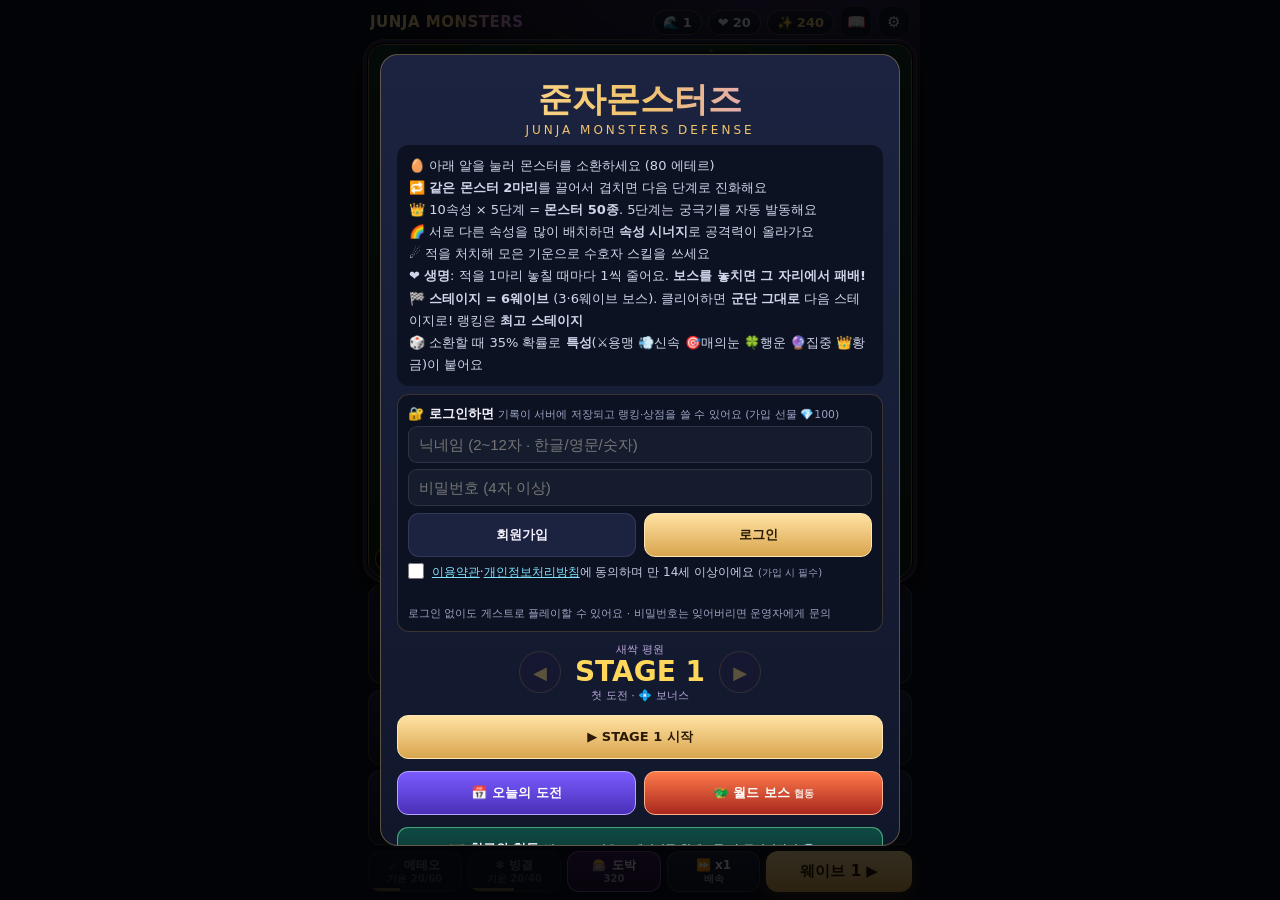
==== commit 9798f97e: "정식 오픈 준비: 스테이지별 속성 해금, 난이도 상향, 구역별 배경 10종·분위기 입자 Co-Authored-By: Claude Opus 5.5 <noreply@anthropic." ====
--- a/index.html
+++ b/index.html
@@ -103,6 +103,7 @@
 #gemPop{position:absolute;left:6px;top:52px;z-index:6;width:min(300px,86%);background:#10172ef5;border:1px solid #7fe3ff88;border-radius:14px;padding:8px;display:none;font-size:12px;color:#fff}
 #gemPop.on{display:block}#gemPop>small{color:var(--mute);display:block}#gemPop button{display:block;width:100%;text-align:left;margin-top:6px;padding:8px;border-radius:10px;background:#1b2a4a;border:1px solid #7fe3ff55;color:#fff}
 #gemPop button:disabled{opacity:.45}#gemPop em{float:right;font-style:normal;color:#7fe3ff;font-weight:900}#gemPop button small{display:block;color:#b9c4e2;margin-top:2px}
+.sm.lock{filter:grayscale(1) brightness(.55);opacity:.7}.sm.lock i{color:#ffd75a!important;font-weight:900}
 .go{flex:1.6;border-radius:12px;font-weight:900;font-size:15px;background:linear-gradient(180deg,#ffe2a3,#d9a54e);color:#2a1a05;box-shadow:0 4px 14px #d9a54e44}
 .go.run{background:var(--panel2);color:var(--ink);box-shadow:none;border:1px solid var(--edge)}
 .modal{position:fixed;inset:0;background:#000c;display:none;align-items:center;justify-content:center;z-index:9;padding:14px}
@@ -352,7 +353,7 @@
 </div></div>
 <script>
 'use strict';
-const BUILD='20261122121716';
+const BUILD='20261122200930';
 // ===================== DATA =====================
 const ELS=[
  {k:'fire',namesB:['불꽃알','불꽃냥','화염사자','홍염사자왕','태양사자제'],n:'화염',c:'#ff6a3d',c2:'#ffcf5a',d:'#7a1f10',egg:'불씨알',names:['불씨알','불꼬미','화염비룡','염룡','태양염제'],ult:'태양의 심판'},
@@ -517,7 +518,7 @@
 function zoneName(n){const z=ZONES[Math.floor((n-1)/2)%ZONES.length];const lap=Math.floor((n-1)/20);return z+(lap?' '+['','Ⅱ','Ⅲ','Ⅳ','Ⅴ','Ⅵ'][Math.min(lap,5)]:'')}
 const INF=[{w:20,t:'💎50'},{w:30,t:'칭호 「무한의 도전자」 + 💎50'},{w:50,t:'오라 「무한의 고리」 + 💎100'},{w:75,t:'칭호 「불멸의 수호자」 + 💎150'},{w:100,t:'칭호 「무한의 지배자」 + 💎300'}];
 function nextInf(){const c=S.wave-1;const n=INF.find(r=>r.w>c);return n?'다음 돌파 보상 <b style="color:#b9a2ff">'+n.w+'웨이브</b> · '+n.t:'모든 돌파 보상 달성! 👑'}
-const STAGE={late:20,h2:1.8,carryEth:120,e0:6,hE:2.2,waves:6,span:10,cnt:2.1,sEth:2.2,bonus:1.6,enr:55,enrB:80,off:0,ef:1.3,h:1.6,boss:1,arm0:6,armK:.06};
+const STAGE={late:20,h2:1.8,carryEth:120,e0:6,hE:2.7,waves:6,span:10,cnt:2.1,sEth:2.2,bonus:1.6,enr:55,enrB:80,off:0,ef:1.3,h:1.65,boss:1,arm0:6,armK:.06};
 function effW(w){return S&&S.mode==='stage'?w*STAGE.span/STAGE.waves:w}
 function ethMul(){return S&&S.mode==='stage'?Math.pow(STAGE.ef,(S.stage||1)-1):1}
 function stageMulN(n){let m=n===1?.8:1;for(let k=2;k<=n;k++)m*=k<=STAGE.e0?STAGE.hE:k>STAGE.late?STAGE.h2:STAGE.h;return m}
@@ -572,7 +573,7 @@
 // ===================== ENEMIES =====================
 const ET={slime:{hp:1,sp:52,r:15,c:'#7ad36b',g:1},runner:{hp:.6,sp:88,r:12,c:'#ff8f5a',g:1},golem:{hp:2.6,sp:36,r:19,c:'#8a8fa8',g:2},bat:{hp:.8,sp:70,r:13,c:'#b583ff',g:1},elite:{hp:6,sp:44,r:22,c:'#ff4f7b',g:5},boss:{hp:20,sp:31,r:32,c:'#ff2d55',g:25},gold:{hp:4,sp:108,r:16,c:'#ffd75a',g:0},split:{hp:.8,sp:50,r:17,c:'#7ad36b',g:1},mini:{hp:.25,sp:72,r:10,c:'#7ad36b',g:0},healer:{hp:1.1,sp:46,r:15,c:'#7dffb0',g:2},wyvern:{hp:.7,sp:80,r:14,c:'#b583ff',g:2}};
 const EINFO={split:'🟢 분열 슬라임: 쓰러지면 작은 슬라임 2마리로 갈라져요',healer:'✚ 치유사: 2초마다 주변 적의 체력을 회복해요 · 먼저 잡으세요!',wyvern:'🪽 비룡(비행): 🪨대지 속성은 공격할 수 없어요'};
-const BAL={g:1.29,cap:24,boss:.02,enr:40,enrB:65,arm0:18,armK:.035,armMax:.75,mid:.6,cnt:1.1,gap:.4,spd:1.2};
+const BAL={g:1.29,cap:24,boss:.02,enr:40,enrB:65,arm0:18,armK:.035,armMax:.75,mid:.6,cnt:1.1,gap:.4,spd:1.35};
 function waveCount(w){if(S&&S.mode==='stage')return Math.min(30,Math.round((6+Math.floor(effW(w)*BAL.cnt))*STAGE.cnt));return Math.min(BAL.cap,6+Math.floor(w*BAL.cnt))}
 function midBump(w){return 1+BAL.mid*(w<=20?Math.min(1,Math.max(0,(w-5)/10)):Math.max(0,1-(w-20)/8))}
 function waveHP(w){return (30*Math.pow(BAL.g,w-1)+w*8)*midBump(w)}
@@ -800,7 +801,13 @@
  $('#overTx').innerHTML='WAVE <b style="color:var(--gold)">'+w+'</b>에서 막혔어요.<br>최고 기록: WAVE '+meta.best+' 클리어<br>처치 '+S.kills+'마리<br><br><b style="color:#7fe3ff;font-size:17px">💠 준자 결정 +'+cr+(nb?' (신기록 보너스!)':'')+'</b>'+(Object.keys(cg).length?'<br><b style="color:#ffd75a">🃏 카드 '+cardTxt(cg)+'</b>':'')+'<br>연구소에서 영구 능력을 올려 보세요';setTimeout(()=>$('#mOver').classList.add('on'),600)}
 // ===================== ACTIONS =====================
 function summonCost(){return (S&&S.mode==='daily')?SUMMON:SUMMON-3*((meta.lab||{}).cost||0)}
-function summon(ei){if(S.over)return;if(S.mode==='raid'){toast('레이드에서는 도감 군단으로만 싸워요');return}if(S.allowed&&!S.allowed.includes(ei)){toast('오늘의 도전에서는 사용할 수 없는 속성이에요');return}const SC=summonCost();if(!(S.eth>=SC)){toast('에테르가 부족해요');return}const i=S.slots.findIndex((x,k)=>!x&&k<S.unlocked);if(i<0){toast(S.unlocked<SLOTS?'빈 칸이 없어요 · 🔒 자물쇠 칸을 눌러 자리를 늘릴 수 있어요':'빈 칸이 없어요 · 같은 몬스터를 합쳐 보세요');return}
+// ===== 🔒 속성 해금 (스테이지 진행) =====
+const ELUNLOCK=[1,1,2,4,8,3,6,5,10,12];
+function progStage(){if(!S)return 1;if(S.mode==='stage')return S.stage||1;if(S.mode==='normal')return Math.max((meta.stage||0)+1,Math.ceil((S.wave||1)/3));return 99}
+function elOk(e){if(S&&S.allowed)return S.allowed.includes(e);if(S&&S.mode==='raid')return true;return progStage()>=ELUNLOCK[e]}
+function elsOpen(){return [0,1,2,3,4,5,6,7,8,9].filter(elOk)}
+function unlockCheck(){if(!S||S.mode!=='stage')return;const n=S.stage;const news=ELUNLOCK.map((u,e)=>u===n&&n>1?e:-1).filter(e=>e>=0);if(!news.length)return;setTimeout(()=>{banner('🆕 '+news.map(e=>EMO[e]+ELS[e].n).join(' · ')+' 속성 해금!','이제 소환할 수 있어요 · 새로운 조합을 노려 보세요',ELS[news[0]].c);snd(660,.2,'triangle',.07);setTimeout(()=>snd(990,.3,'triangle',.07),120)},900)}
+function summon(ei){if(S.over)return;if(S.mode==='raid'){toast('레이드에서는 도감 군단으로만 싸워요');return}if(S.allowed&&!S.allowed.includes(ei)){toast('오늘의 도전에서는 사용할 수 없는 속성이에요');return}if(!elOk(ei)){toast('🔒 '+ELS[ei].n+' 속성은 STAGE '+ELUNLOCK[ei]+'에서 열려요');return}const SC=summonCost();if(!(S.eth>=SC)){toast('에테르가 부족해요');return}const i=S.slots.findIndex((x,k)=>!x&&k<S.unlocked);if(i<0){toast(S.unlocked<SLOTS?'빈 칸이 없어요 · 🔒 자물쇠 칸을 눌러 자리를 늘릴 수 있어요':'빈 칸이 없어요 · 같은 몬스터를 합쳐 보세요');return}
  S.eth-=SC;mis('summon');const m=mkMon(ei,Math.random()<.25*bf('lucky')?2:1);if(hasB(ei,1)&&Math.random()<.5)m.v=1;m.trait=rollTrait();if(m.trait)setTimeout(()=>toast(TR[m.trait].ic+' '+TR[m.trait].n+' 특성! '+TR[m.trait].d),m.trait==='gold'?0:250);if(m.s===2)setTimeout(()=>toast('🥚 행운의 알! 바로 2단계로 부화'),200);S.slots[i]=m;reg(m);const p=SLOTP[i];burst(p[0],p[1],ELS[ei].c,14,130);fx({k:'ring',x:p[0],y:p[1],c:ELS[ei].c,r0:8,r1:44,life:.35});snd(660,.08,'triangle',.05,990);S.sel=i;if(!S.running)saveRun();ui();if(S.slots.some((b,j)=>j!==i&&canMerge(m,b)))toast('✨ 같은 몬스터 2마리! 진화 버튼을 눌러 보세요')}
 const GAMBLE={p:[[.45,0],[.30,2],[.15,3],[.07,4],[.025,5],[.005,6]],pity:15};
 function gambleCost(){return summonCost()*4}
@@ -809,7 +816,7 @@
  S.eth-=c;S.gp=(S.gp||0)+1;mis('gamble');let st=0;const r=Math.random();let acc=0;for(const [pp,ss] of GAMBLE.p){acc+=pp;if(r<acc){st=ss;break}}
  let pity=false;if(st<4&&S.gp>=GAMBLE.pity){st=4;pity=true}if(st>=4)S.gp=0;meta.gam=(meta.gam||0)+1;
  if(!st){const back=Math.round(c*.25);S.eth+=back;toast('💨 꽝! '+back+' 에테르 돌려받음 · 천장까지 '+(GAMBLE.pity-S.gp)+'회');snd(180,.2,'square',.04,90);saveMeta();if(!S.running)saveRun();ui();return}
- const els=S.allowed||[0,1,2,3,4,5,6,7,8,9];const ei=els[Math.floor(Math.random()*els.length)];const m=mkMon(ei,st);if(hasB(ei,Math.min(st,5))&&Math.random()<.5)m.v=1;m.trait=rollTrait();S.slots[i]=m;reg(m);S.sel=i;
+ const els=elsOpen();const ei=els[Math.floor(Math.random()*els.length)];const m=mkMon(ei,st);if(hasB(ei,Math.min(st,5))&&Math.random()<.5)m.v=1;m.trait=rollTrait();S.slots[i]=m;reg(m);S.sel=i;
  const q=SLOTP[i],col=st>=6?'#ffd75a':st>=4?'#ff9ad5':ELS[ei].c;burst(q[0],q[1],col,14+st*8,180+st*30,3+st*.4);fx({k:'ring',x:q[0],y:q[1],c:col,r0:8,r1:40+st*25,life:.5,w:4+st});
  const nm=monName(m),stars='★'.repeat(Math.min(st,6));
  if(st>=6){unlock('jackpot');const j=$('#jack');j.querySelector('span').textContent='각성 '+nmOf(ei,5,m.v)+' 획득!';j.classList.remove('on');void j.offsetWidth;j.classList.add('on');flash=.9;flashC='#ffe7a0';shake=26;snd(523,.2,'triangle',.08);setTimeout(()=>snd(784,.2,'triangle',.08),120);setTimeout(()=>snd(1046,.6,'triangle',.08),240)}
@@ -948,25 +955,64 @@
 function resize(){const r=cv.parentElement.getBoundingClientRect();dpr=Math.min(2,window.devicePixelRatio||1);cv.width=r.width*dpr;cv.height=r.height*dpr;scale=Math.min(r.width/W,r.height/H);offX=(r.width-W*scale)/2;offY=(r.height-H*scale)/2}
 window.addEventListener('resize',resize);try{new ResizeObserver(()=>resize()).observe(document.getElementById('stage'))}catch(e){}
 let bgCache=null;
-function makeBg(){const c=document.createElement('canvas');c.width=W*2;c.height=H*2;const g=c.getContext('2d');g.scale(2,2);
- let gr=g.createLinearGradient(0,0,0,H);gr.addColorStop(0,'#16372e');gr.addColorStop(1,'#0f2a26');g.fillStyle=gr;g.fillRect(0,0,W,H);
- // grass texture
- for(let i=0;i<500;i++){g.fillStyle=`rgba(${120+Math.random()*60|0},${200+Math.random()*55|0},${140|0},${Math.random()*.07})`;const x=Math.random()*W,y=Math.random()*H;g.beginPath();g.ellipse(x,y,2+Math.random()*6,1+Math.random()*3,Math.random()*3,0,7);g.fill()}
- // path
+// ===== 🎨 구역별 배경 (10구역) =====
+const ZT=[
+ {g:['#1d4a32','#12301f'],tx:[140,220,120],p:['#0c2416','#bba878','#d9cc9c','#a89a6c'],d:'meadow',a:'firefly',ac:'#e9ff8a',acc:'#9dff7a'},
+ {g:['#163a3a','#0b2224'],tx:[110,190,170],p:['#06181a','#8a9a86','#a9b8a2','#7f8c78'],d:'forest',a:'mist',ac:'#cfe8e0',acc:'#7fe3c8'},
+ {g:['#4a1e12','#2a0f0a'],tx:[220,110,60],p:['#1a0703','#8a5a3a','#a8714a','#6a3f22'],d:'lava',a:'ember',ac:'#ffb347',acc:'#ff7a3d'},
+ {g:['#0f2f5a','#071a36'],tx:[90,170,240],p:['#04102a','#5a7aa0','#7a9cc4','#4a6a90'],d:'coral',a:'bubble',ac:'#bfeaff',acc:'#5ad1ff'},
+ {g:['#2e2848','#18142c'],tx:[200,190,255],p:['#0c0a1a','#6a6488','#8a84aa','#555070'],d:'rock',a:'spark',ac:'#fff36b',acc:'#fff36b'},
+ {g:['#232a52','#121530'],tx:[180,170,255],p:['#0a0c20','#6c6a8e','#8c8aae','#57557a'],d:'ruin',a:'petal',ac:'#e3d6ff',acc:'#c9a2ff'},
+ {g:['#cfe6f2','#8fb4cc'],tx:[255,255,255],p:['#5a7a90','#e8f4fb','#ffffff','#bcd6e6'],d:'ice',a:'snow',ac:'#ffffff',acc:'#9fe8ff'},
+ {g:['#24413e','#122624'],tx:[170,240,220],p:['#08161a','#7a8a86','#97a8a2','#647470'],d:'cliff',a:'wind',ac:'#d5fff0',acc:'#7dffd0'},
+ {g:['#251a4a','#0e0a24'],tx:[255,230,180],p:['#06041a','#6a5aa0','#8a7ac4','#544690'],d:'star',a:'star',ac:'#fff3b0',acc:'#ffd75a'},
+ {g:['#1a0a24','#070310'],tx:[200,90,255],p:['#000000','#3a2050','#4e2c6a','#2a1640'],d:'abyss',a:'void',ac:'#d68bff',acc:'#c45cff'}];
+function zoneIdx(){if(!S)return 0;if(S.mode==='stage')return Math.floor(((S.stage||1)-1)/2)%10;if(S.mode==='raid')return 9;return Math.floor(((S.wave||1)-1)/5)%10}
+let bgZone=-1;const AMB=[];
+function makeBg(){const z=zoneIdx(),T=ZT[z];bgZone=z;const c=document.createElement('canvas');c.width=W*2;c.height=H*2;const g=c.getContext('2d');g.scale(2,2);
+ const rnd=(()=>{let h=z*9973+7;return()=>{h=(Math.imul(h,1103515245)+12345)>>>0;return (h>>>8)/16777216}})();
+ const bi=SPR['bg'+z];
+ if(bi){g.drawImage(bi,0,0,W,H);g.fillStyle='#0004';g.fillRect(0,0,W,H)}
+ else{let gr=g.createRadialGradient(W*.5,H*.4,60,W*.5,H*.5,H*.8);gr.addColorStop(0,T.g[0]);gr.addColorStop(1,T.g[1]);g.fillStyle=gr;g.fillRect(0,0,W,H);
+  for(let i=0;i<700;i++){const [r0,g0,b0]=T.tx;g.fillStyle=`rgba(${r0},${g0},${b0},${rnd()*.07})`;g.beginPath();g.ellipse(rnd()*W,rnd()*H,2+rnd()*7,1+rnd()*3,rnd()*3,0,7);g.fill()}
+  // 구역 장식
+  const deco=(x,y,s)=>{g.save();g.translate(x,y);const d=T.d;
+   g.fillStyle='#0006';g.beginPath();g.ellipse(0,s*.8,s*1.1,s*.32,0,0,7);g.fill();
+   if(d==='meadow'||d==='forest'){const cs=d==='meadow'?['#1f5a3a','#2e7a4c','#46a062']:['#0f3a34','#185046','#226a5a'];g.fillStyle='#3a2a1a';g.fillRect(-s*.12,0,s*.24,s*.7);for(let k=0;k<3;k++){g.fillStyle=cs[k];g.beginPath();g.arc((k-1)*s*.35,-s*.2-k*s*.15,s*(.75-k*.12),0,7);g.fill()}if(d==='meadow'){for(let k=0;k<4;k++){g.fillStyle=['#ff9ad5','#ffe15a','#ffffff','#9fe8ff'][k];g.beginPath();g.arc(-s+k*s*.6,s*.75,2.5,0,7);g.fill()}}}
+   else if(d==='lava'||d==='rock'||d==='cliff'){const cs=d==='lava'?['#3a1a10','#5a2a18']:d==='rock'?['#3a3550','#55507a']:['#2c3c3a','#45605a'];g.fillStyle=cs[0];g.beginPath();g.moveTo(-s,s*.7);g.lineTo(-s*.6,-s*.5);g.lineTo(0,-s*.9);g.lineTo(s*.7,-s*.3);g.lineTo(s,s*.7);g.closePath();g.fill();g.fillStyle=cs[1];g.beginPath();g.moveTo(-s*.6,-s*.5);g.lineTo(0,-s*.9);g.lineTo(s*.1,s*.3);g.closePath();g.fill();if(d==='lava'){g.strokeStyle='#ff7a2e';g.lineWidth=2;g.shadowColor='#ff5a1e';g.shadowBlur=8;g.beginPath();g.moveTo(-s*.4,s*.6);g.lineTo(-s*.1,0);g.lineTo(s*.2,s*.5);g.stroke();g.shadowBlur=0}}
+   else if(d==='coral'){for(let k=0;k<3;k++){g.strokeStyle=['#ff7aa8','#ffb36b','#7fe3ff'][k];g.lineWidth=4;g.lineCap='round';g.beginPath();g.moveTo((k-1)*s*.4,s*.7);g.quadraticCurveTo((k-1)*s*.7,0,(k-1)*s*.3,-s*.8);g.stroke()}}
+   else if(d==='ruin'){g.fillStyle='#4a4a70';g.fillRect(-s*.35,-s,s*.7,s*1.7);g.fillStyle='#5e5e88';g.fillRect(-s*.5,-s*1.1,s,s*.22);g.fillStyle='#3a3a5a';g.fillRect(-s*.2,-s*.6,s*.12,s*1.2)}
+   else if(d==='ice'){g.fillStyle='#bfeaffcc';for(let k=0;k<3;k++){g.beginPath();g.moveTo((k-1)*s*.45-s*.18,s*.7);g.lineTo((k-1)*s*.45,-s*(.9-Math.abs(k-1)*.3));g.lineTo((k-1)*s*.45+s*.18,s*.7);g.closePath();g.fill()}g.strokeStyle='#ffffff';g.lineWidth=1;g.stroke()}
+   else if(d==='star'){g.fillStyle='#3a2a6a';g.fillRect(-s*.6,s*.2,s*1.2,s*.5);g.fillStyle='#ffd75a';starPath(g,0,-s*.3,s*.45,s*.18,5);g.fill()}
+   else if(d==='abyss'){g.fillStyle='#2a0f3a';g.beginPath();g.moveTo(-s*.3,s*.7);g.lineTo(-s*.15,-s);g.lineTo(s*.05,s*.7);g.fill();g.beginPath();g.moveTo(s*.1,s*.7);g.lineTo(s*.35,-s*.6);g.lineTo(s*.5,s*.7);g.fill();g.fillStyle='#c45cff';g.beginPath();g.arc(-s*.15,-s*.6,3,0,7);g.arc(s*.35,-s*.3,2.5,0,7);g.fill()}
+   g.restore()};
+  [[40,32,18],[568,32,18],[560,205,16],[30,330,18],[570,478,17],[28,612,18],[566,640,16],[300,30,12],[300,700,14]].forEach(([x,y,s])=>deco(x,y,s));
+ }
+ // 길: 테두리·돌길·무늬
  const path=()=>{g.beginPath();g.moveTo(PATH[0][0],PATH[0][1]);for(const p of PATH)g.lineTo(p[0],p[1])};g.lineJoin='round';g.lineCap='round';
- path();g.strokeStyle='#0a1c18';g.lineWidth=58;g.stroke();path();g.strokeStyle='#cfc49a';g.lineWidth=48;g.stroke();path();g.strokeStyle='#e6dcb3';g.lineWidth=40;g.stroke();
- g.setLineDash([2,14]);path();g.strokeStyle='#b8ab7f';g.lineWidth=3;g.stroke();g.setLineDash([]);
- // bushes
- const bush=(x,y,s)=>{for(let i=0;i<3;i++){g.fillStyle=['#1f5a3a','#2b7349','#3a8a57'][i];g.beginPath();g.arc(x+(i-1)*s*.7,y-(i===1?s*.3:0),s,0,7);g.fill()}};
- for(let x=20;x<W;x+=46)bush(x,H-12,15);
- // trees/rocks decorations
- [[40,30],[570,30],[560,200],[30,330],[570,480],[30,620],[560,640]].forEach(([x,y])=>{g.fillStyle='#0b211b';g.beginPath();g.ellipse(x,y+14,16,5,0,0,7);g.fill();g.fillStyle='#2e6b46';g.beginPath();g.arc(x,y,16,0,7);g.fill();g.fillStyle='#3f8a5a';g.beginPath();g.arc(x-4,y-5,9,0,7);g.fill()});
- // portal & crystal
- g.fillStyle='#ff2d5544';g.beginPath();g.arc(8,90,26,0,7);g.fill();
- // slots
- for(const[x,y]of SLOTP){g.fillStyle='#0b1d1a88';g.beginPath();g.ellipse(x,y+4,34,18,0,0,7);g.fill();g.strokeStyle='#ffffff30';g.lineWidth=2;g.beginPath();g.ellipse(x,y+2,30,15,0,0,7);g.stroke()}
+ g.shadowColor='#000';g.shadowBlur=14;path();g.strokeStyle=T.p[0];g.lineWidth=60;g.stroke();g.shadowBlur=0;
+ path();g.strokeStyle=T.p[1];g.lineWidth=50;g.stroke();path();g.strokeStyle=T.p[2];g.lineWidth=40;g.stroke();
+ g.setLineDash([16,10]);path();g.strokeStyle=T.p[3];g.globalAlpha=.55;g.lineWidth=40;g.stroke();g.globalAlpha=1;g.setLineDash([]);
+ g.setLineDash([3,18]);path();g.strokeStyle=T.acc+'aa';g.lineWidth=4;g.stroke();g.setLineDash([]);
+ // 포털
+ const pg=g.createRadialGradient(8,90,4,8,90,34);pg.addColorStop(0,'#ff2d55aa');pg.addColorStop(1,'#ff2d5500');g.fillStyle=pg;g.beginPath();g.arc(8,90,34,0,7);g.fill();
+ // 소환진(자리)
+ for(const[x,y]of SLOTP){g.fillStyle='#0008';g.beginPath();g.ellipse(x,y+4,34,18,0,0,7);g.fill();g.strokeStyle=T.acc+'66';g.lineWidth=2;g.beginPath();g.ellipse(x,y+2,30,15,0,0,7);g.stroke();g.strokeStyle=T.acc+'33';g.lineWidth=1;g.beginPath();g.ellipse(x,y+2,22,10,0,0,7);g.stroke();for(let k=0;k<6;k++){const a=k*Math.PI/3;g.fillStyle=T.acc+'55';g.beginPath();g.arc(x+Math.cos(a)*26,y+2+Math.sin(a)*13,1.6,0,7);g.fill()}}
+ // 비네트
+ const vg=g.createRadialGradient(W/2,H/2,H*.35,W/2,H/2,H*.78);vg.addColorStop(0,'rgba(0,0,0,0)');vg.addColorStop(1,'rgba(0,0,0,.45)');g.fillStyle=vg;g.fillRect(0,0,W,H);
  const th=window.EQUIP&&EQUIP.theme;if(th){g.globalCompositeOperation=th==='theme_night'||th==='theme_cosmos'?'multiply':'soft-light';g.fillStyle=th==='theme_night'?'#5a78d0':th==='theme_cosmos'?'#7a5ad8':th==='theme_sunset'?'#ff8a3d':'#ff9ad5';g.fillRect(0,0,W,H);g.globalCompositeOperation='source-over';if(th==='theme_cosmos'){for(let i=0;i<120;i++){const a=Math.random();g.fillStyle=`rgba(${200+a*55|0},${200+a*40|0},255,${.3+a*.6})`;g.beginPath();g.arc(Math.random()*W,Math.random()*H,a*1.8+.3,0,7);g.fill()}}if(th==='theme_sakura'){for(let i=0;i<70;i++){g.fillStyle='rgba(255,190,220,.7)';g.beginPath();g.ellipse(Math.random()*W,Math.random()*H,3,2,Math.random()*3,0,7);g.fill()}}}
  return c}
+// 분위기 입자 (구역별)
+function drawAmb(g,t,dt){const T=ZT[bgZone<0?0:bgZone];const n=fxLite?10:(T.a==='mist'||T.a==='void'?16:36);while(AMB.length<n)AMB.push({x:Math.random()*W,y:Math.random()*H,v:Math.random(),p:Math.random()*7});if(AMB.length>n)AMB.length=n;
+ g.save();for(const a of AMB){const k=T.a;let x=a.x,y=a.y,al=.6;
+  if(k==='firefly'){a.x+=Math.sin(t+a.p)*.3;a.y+=Math.cos(t*.7+a.p)*.3;al=.3+.5*Math.abs(Math.sin(t*2+a.p));g.fillStyle=T.ac;g.globalAlpha=al;g.beginPath();g.arc(x,y,1.8+a.v,0,7);g.fill()}
+  else if(k==='ember'){a.y-=(20+a.v*30)*dt;a.x+=Math.sin(t*2+a.p)*.4;if(a.y<-5){a.y=H+5;a.x=Math.random()*W}g.fillStyle=T.ac;g.globalAlpha=.6;g.beginPath();g.arc(x,y,1.2+a.v*1.5,0,7);g.fill()}
+  else if(k==='bubble'){a.y-=(15+a.v*25)*dt;if(a.y<-5){a.y=H+5;a.x=Math.random()*W}g.strokeStyle=T.ac;g.globalAlpha=.4;g.lineWidth=1;g.beginPath();g.arc(x,y,2+a.v*3,0,7);g.stroke()}
+  else if(k==='snow'||k==='petal'){a.y+=(18+a.v*22)*dt;a.x+=Math.sin(t+a.p)*.5;if(a.y>H+5){a.y=-5;a.x=Math.random()*W}g.fillStyle=T.ac;g.globalAlpha=k==='snow'?.8:.55;g.beginPath();k==='snow'?g.arc(x,y,1.5+a.v*1.5,0,7):g.ellipse(x,y,3,1.8,t+a.p,0,7);g.fill()}
+  else if(k==='wind'){a.x+=(80+a.v*80)*dt;if(a.x>W+40){a.x=-40;a.y=Math.random()*H}g.strokeStyle=T.ac;g.globalAlpha=.25;g.lineWidth=1.5;g.beginPath();g.moveTo(x-30,y);g.quadraticCurveTo(x-15,y-4,x,y);g.stroke()}
+  else if(k==='star'||k==='spark'){al=Math.max(0,Math.sin(t*3+a.p*5));g.fillStyle=T.ac;g.globalAlpha=al*.8;starPath(g,x,y,2+a.v*2,.8,4);g.fill();if(k==='spark'&&Math.random()<.002){a.x=Math.random()*W;a.y=Math.random()*H}}
+  else if(k==='mist'||k==='void'){a.x+=(6+a.v*8)*dt;if(a.x>W+60){a.x=-60}const mg=g.createRadialGradient(x,y,2,x,y,40+a.v*30);mg.addColorStop(0,T.ac+(k==='void'?'22':'18'));mg.addColorStop(1,T.ac+'00');g.globalAlpha=1;g.fillStyle=mg;g.beginPath();g.arc(x,y,40+a.v*30,0,7);g.fill()}}
+ g.restore();if(T.a==='spark'&&Math.random()<.004&&!fxLite){flash=Math.max(flash,.12);flashC='#e8e0ff'}}
 function roundRect(g,x,y,w,h,r){g.beginPath();g.moveTo(x+r,y);g.arcTo(x+w,y,x+w,y+h,r);g.arcTo(x+w,y+h,x,y+h,r);g.arcTo(x,y+h,x,y,r);g.arcTo(x,y,x+w,y,r);g.closePath()}
 // ---- monster art ----
 function drawEgg(g,el,x,y,r,t){const c=ELS[el];g.save();g.translate(x,y);const wob=Math.sin(t*3)*.06;g.rotate(wob);
@@ -992,7 +1038,7 @@
  g.restore()}
 function starPath(g,x,y,R,r,n){g.beginPath();for(let i=0;i<n*2;i++){const a=i*Math.PI/n-Math.PI/2,rr=i%2?r:R;g.lineTo(x+Math.cos(a)*rr,y+Math.sin(a)*rr)}g.closePath()}
 const SPR={};let sprReady=0;
-function loadSprites(){const ps=[];for(let e=0;e<10;e++)for(let st=1;st<=5;st++){const vi=new Image();vi.onload=()=>{SPR[e+'_'+st+'b']=vi};vi.src='sprites/m'+e+'_'+st+'b.webp'}for(let k=0;k<6;k++){const ti=new Image();ti.onload=()=>{SPR['tri'+k]=ti};ti.src='sprites/tri'+k+'.webp'}for(let k=0;k<10;k++){const mi=new Image();mi.onload=()=>{SPR['myth'+k]=mi};mi.src='sprites/myth'+k+'.webp'}{const gi=new Image();gi.onload=()=>{SPR.god=gi;SKC.god=null};gi.src='sprites/god.webp'}for(let e=0;e<10;e++)for(let s=1;s<=5;s++){const im=new Image();const k=e+'_'+s;ps.push(new Promise(r=>{im.onload=()=>{SPR[k]=im;r()};im.onerror=r}));im.src='sprites/m'+k+'.webp'}return Promise.all(ps)}
+function loadSprites(){const ps=[];for(let e=0;e<10;e++)for(let st=1;st<=5;st++){const vi=new Image();vi.onload=()=>{SPR[e+'_'+st+'b']=vi};vi.src='sprites/m'+e+'_'+st+'b.webp'}for(let k=0;k<6;k++){const ti=new Image();ti.onload=()=>{SPR['tri'+k]=ti};ti.src='sprites/tri'+k+'.webp'}fetch('sprites/bg/list.json',{cache:'no-store'}).then(r=>r.ok?r.json():null).then(j=>{if(j&&j.zones)j.zones.forEach(z=>{const bi=new Image();bi.onload=()=>{SPR['bg'+z]=bi;bgCache=null};bi.src='sprites/bg/bg'+z+'.webp'})}).catch(()=>{});for(let k=0;k<10;k++){const mi=new Image();mi.onload=()=>{SPR['myth'+k]=mi};mi.src='sprites/myth'+k+'.webp'}{const gi=new Image();gi.onload=()=>{SPR.god=gi;SKC.god=null};gi.src='sprites/god.webp'}for(let e=0;e<10;e++)for(let s=1;s<=5;s++){const im=new Image();const k=e+'_'+s;ps.push(new Promise(r=>{im.onload=()=>{SPR[k]=im;r()};im.onerror=r}));im.src='sprites/m'+k+'.webp'}return Promise.all(ps)}
 const SKINC={gold:['#ffcf3a',.7,'overlay'],shadow:['#6a2bb0',.75,'multiply'],crystal:['#7fe8ff',.7,'screen']};const SKC={};
 function skinOf(el){const id=window.EQUIP&&EQUIP['skin_'+el];return id?id.split('_')[2]:null}
 function skinImg(el,st,vb){const key=el+'_'+Math.min(st,5)+(vb&&hasB(el,st)?'b':'');const base=SPR[key]||SPR[el+'_'+Math.min(st,5)];const v=skinOf(el);if(!base||!v||!SKINC[v])return base;const k=key+'_'+st+'_'+v;if(SKC[k])return SKC[k];
@@ -1084,9 +1130,9 @@
  // hp bar
  if(e.el!=null&&(e.t==='boss'||e.t==='elite')){g.font=(e.t==='boss'?'18':'13')+'px system-ui';g.textAlign='center';g.fillText(EMO[e.el],x-(e.t==='boss'?46:r*1.4),y-r-(e.t==='boss'?18:6))}
  const bw=e.t==='boss'?70:r*2.2,bh=e.t==='boss'?7:4,by=y-r-(e.t==='boss'?26:12);g.fillStyle='#000a';g.fillRect(x-bw/2-1,by-1,bw+2,bh+2);g.fillStyle=e.t==='boss'?'#ff2d55':e.slow>0?'#7fd0ff':'#7cf07a';g.fillRect(x-bw/2,by,bw*Math.max(0,e.hp/e.mhp),bh)}
-function render(t){const g=ctx;g.setTransform(1,0,0,1,0,0);{const og=g.createLinearGradient(0,0,0,cv.height);og.addColorStop(0,'#16372e');og.addColorStop(1,'#0f2a26');g.fillStyle=og;g.fillRect(0,0,cv.width,cv.height)}
+function render(t){const g=ctx;g.setTransform(1,0,0,1,0,0);{const ZG=ZT[bgZone<0?0:bgZone].g;const og=g.createLinearGradient(0,0,0,cv.height);og.addColorStop(0,ZG[0]);og.addColorStop(1,ZG[1]);g.fillStyle=og;g.fillRect(0,0,cv.width,cv.height);g.fillStyle='#0005';g.fillRect(0,0,cv.width,cv.height)}
  const sx=(Math.random()-.5)*shake,sy=(Math.random()-.5)*shake;g.setTransform(dpr*scale,0,0,dpr*scale,dpr*(offX+sx*scale),dpr*(offY+sy*scale));
- if(!bgCache)bgCache=makeBg();g.drawImage(bgCache,0,0,W,H);
+ if(!bgCache||bgZone!==zoneIdx())bgCache=makeBg();g.drawImage(bgCache,0,0,W,H);try{drawAmb(g,t,1/60)}catch(e){}
  // portal swirl
  g.save();g.translate(10,90);g.rotate(t*2);g.strokeStyle='#ff4f7baa';g.lineWidth=3;for(let i=0;i<3;i++){g.beginPath();g.arc(0,0,10+i*7,i,i+3.5);g.stroke()}g.restore();
  // crystal
@@ -1185,7 +1231,7 @@
  if(n){toast('✨ '+n+'번 진화 완료!');snd(880,.2,'triangle',.06,1760);flash=.25;flashC='#d08bff';shake=6}else toast('진화할 수 있는 같은 몬스터 짝이 없어요');ui()}
 function pairCount(){let n=0;for(let i=0;i<SLOTS;i++){const a=S.slots[i];if(!a||a.s>=5)continue;for(let j=i+1;j<SLOTS;j++)if(canMerge(a,S.slots[j])){n++;break}}return n}
 function iconCanvas(el,st,size,f2,f3,tri,vb){if(tri!=null&&SPR['tri'+tri]){const c=document.createElement('canvas');c.width=c.height=size*2;const g=c.getContext('2d');g.drawImage(SPR['tri'+tri],0,0,size*2,size*2);return c}const c=document.createElement('canvas');c.width=c.height=size*2;const g=c.getContext('2d');g.scale(2,2);const r=SPR[el+'_'+Math.min(st,5)]?size*(st===7?.3:st===6?.36:.4):size*(st===1?.4:.3);drawMon(g,el,st,size/2,SPR[el+'_'+Math.min(st,5)]?size*.6:size/2+(st===1?0:size*.05),r,0,1,0,f2,f3,vb);return c}
-function buildSummon(){const box=$('#summon');box.innerHTML='';ELS.forEach((e,i)=>{const b=document.createElement('button');b.className='sm';b.appendChild(iconCanvas(i,1,40));b.insertAdjacentHTML('beforeend',`<span style="color:${e.c}">${e.n}</span><i>${summonCost()}</i>`);b.onclick=()=>summon(i);if(S&&S.allowed&&!S.allowed.includes(i))b.style.opacity=.25;box.appendChild(b)})}
+function buildSummon(){const box=$('#summon');box.innerHTML='';ELS.forEach((e,i)=>{const b=document.createElement('button');b.className='sm';b.appendChild(iconCanvas(i,1,40));b.insertAdjacentHTML('beforeend',`<span style="color:${e.c}">${e.n}</span><i>${summonCost()}</i>`);b.onclick=()=>summon(i);if(S&&S.allowed&&!S.allowed.includes(i))b.style.opacity=.25;else if(S&&!elOk(i)){b.classList.add('lock');b.querySelector('i').textContent='🔒 S'+ELUNLOCK[i]}box.appendChild(b)})}
 function ui(){try{const gbn=$('#gemBtn');if(gbn)gbn.classList.toggle('on',!!S.running);if(!S.running)$('#gemPop').classList.remove('on')}catch(x){}try{tutCheck();}catch(x){}try{goalUI();const gc=$('#gamC');if(gc)gc.textContent=gambleCost()+(S.gp?' · 천장 '+(GAMBLE.pity-S.gp):'')}catch(x){}const info=$('#info');const m=S.sel>=0?S.slots[S.sel]:null;
  if(m){const el=ELS[m.e],st=mstat(m);const tf=m.s===6&&m.tri==null?triFind(S.sel):null;const nxt=m.tri!=null?`<span style="color:${TRI[m.tri].c}">🔮 삼위일체 히든 · 「${TRI[m.tri].u}」 ${TRI[m.tri].cd}초</span><br><span style="font-size:11px;color:#e8d9ff">${TRI[m.tri].d}</span>`:tf?`<span style="color:#e8d9ff">🔮 ${TRI[tf.k].e.map(x=>EMO[x]).join('+')} 삼위 합체 가능!</span>`:m.s===8?`<span style="color:#fff3c0;font-size:11px">신격 +${(m.gl||0)*30}% · ${GOD.tg+Math.floor((m.gl||0)/2)}명 공격 · 치명 ${Math.round((GOD.cc+.015*(m.gl||0)+(gStar(m)>=10?.1:0))*100)}%(×${((m.gl||0)>=10?4:GOD.cm)+(gStar(m)>=9?1:0)})${gStar(m)>=9?' · 공격 ×'+gStarMul(m):''}</span><br><span style="color:#ffe7a0;font-size:11px">🔱 스킬 ${[GOD.cd1,GOD.cd2,GOD.cd3].map(c=>Math.round(c*(1-.03*(m.gl||0)))).join('·')}초 · 불사 ${GOD.lives+Math.max(0,gStar(m)-8)-(S.godRes||0)}회</span>`:m.s<5?`다음: <b style="font-size:12px">${(m.v&&hasB(m.e,m.s+1)?el.namesB:el.names)[m.s]}</b> `:m.s===5?`궁극기 자동 · <span style="color:#ff9ad5">✦ 같은 속성 ★3 이상과 합치면 각성!</span>`:m.s===6?`<span style="color:#ffd75a">👑 궁극 짝: ${MYTH.filter(r=>r.a===m.e||r.b===m.e).map(r=>EMO[r.a===m.e?r.b:r.a]+ELS[r.a===m.e?r.b:r.a].n).join('·')} 각성</span>`:`<span style="color:#ffd75a">👑 고유 스킬 「${mythRec(m.e,m.f).u}」 · 쿨타임 ${mythRec(m.e,m.f).cd}초</span><br><span style="font-size:11px;color:#e8d9ff">${mythRec(m.e,m.f).d}</span>`;
   info.innerHTML='';info.appendChild(iconCanvas(m.e,m.s,42,m.f,m.f3,m.tri,m.v));const pj=partner(S.sel),isF=pj>=0&&canFuse(m,S.slots[pj]),isM=pj>=0&&canMyth(m,S.slots[pj]),isA=pj>=0&&!canMerge(m,S.slots[pj])&&canAwaken(m,S.slots[pj]);info.insertAdjacentHTML('beforeend',`<div class="tx"><b>${monName(m)}</b> <span class="st">${m.tri!=null?'<span style="color:#e8d9ff">🔮★7 HIDDEN</span>':m.s===8?'<span style="color:'+GODT[godTier(m.gl||0)].c+'">🔱 ★'+gStar(m)+' GOD · '+GODT[godTier(m.gl||0)].n+' · 신격 '+(m.gl||0)+'/'+GOD_MAX+'</span>':m.s===7?'<span style="color:#ffd75a">👑★7 MYTHIC</span>':m.s===6?'<span style="color:#ff9ad5">★★★★★★</span>':'★'.repeat(m.s)}</span> · ${m.s===8?'전 속성':el.n}${m.trait?` <span style="color:${m.trait==='gold'?'#ffd75a':'#b9f6ca'};font-size:12px">${TR[m.trait].ic} ${TR[m.trait].n}(${TR[m.trait].d})</span>`:''}<br>공격 ${Math.round(st.dmg)} · 속도 ${st.rate.toFixed(1)}/초${m.f!=null?' · '+EMO[m.f]+'융합':''}<br>${isF?'<span style="color:#d08bff">🔀 '+(recipe(m.e,S.slots[pj].e).n)+' 융합 가능!</span>':nxt}</div><div class="acts3">${(m.s<6||isM)?`<button class="btn evo${pj>=0?' on':''}" id="bEvo">${isM?'👑 궁극':isF?'🔀 융합':(m.s===5||isA)?'✦ 각성':'✨ 진화'}<small>${pj>=0?(isM?mythCost():isF?FUSECOST[m.s]:(isA||m.s===5)?awkCost():MERGE[m.s])+'✨':'짝 필요'}</small></button>`:''}${m.s===8?'':`<button class="btn gold" id="bUp">⬆ 강화 +${S.up[m.e]}${UPT[upTierOf(S.up[m.e])].n?' '+UPT[upTierOf(S.up[m.e])].n:''}<small>${upCost(m.e)}✨</small></button>`}${tf?`<button class="btn evo on" id="bTri" style="background:linear-gradient(135deg,#e8d9ff,#7a4ad8);color:#1a0d3a">🔮 삼위 합체<small>${TRICOST}✨</small></button>`:''}${m.tri!=null&&canGod()?`<button class="btn evo on" id="bGod" style="background:linear-gradient(135deg,#fff3c0,#d9a54e);color:#3a2400">🔱 갓준자 강림<small>${godCost()}✨</small></button>`:m.tri!=null?`<button class="btn" id="bGodInfo">🔱 갓준자<small>히든 ${godSet().size}/3</small></button>`:''}${m.s===8?((m.gl||0)<GOD_MAX?`<button class="btn evo on" id="bGodUp" style="background:linear-gradient(135deg,#fff3c0,#b98a2e);color:#3a2400">🔱 신격 강화<small>Lv${m.gl||0}→${(m.gl||0)+1} · ${godLvCost(m.gl||0)}✨</small></button>`:'<button class="btn" disabled>🔱 신격 MAX</button>')+(gStarReq(m)?(()=>{const q=gStarReq(m);const ok=q.lvOk&&q.triOk&&q.ethOk;return `<button class="btn evo${ok?' on':''}" id="bGodStar" style="${ok?'background:linear-gradient(135deg,#e8fbff,#7a4ad8);color:#1a0d3a':''}">🌟 ★${q.nx} 승급<small>신격${q.R.lv}${q.lvOk?'✅':'⬜'} 히든${q.kinds}/${q.R.tri}${q.triOk?'✅':''} · ${q.R.cost}✨</small></button>`})():''):`<button class="btn red" id="bSell">판매<small>+${sellValue(m)}</small></button>`}</div>`);{const bt=$('#bTri');if(bt)bt.onclick=()=>triMerge(S.sel);const bg=$('#bGod');if(bg)bg.onclick=()=>godAscend(S.sel);const bi=$('#bGodInfo');if(bi)bi.onclick=()=>toast('🔱 서로 다른 🔮삼위일체 히든 3종을 모으면 갓준자로 강림!')}{const bs=$('#bSell');if(bs)bs.onclick=()=>sell(S.sel);const gu=$('#bGodUp');if(gu)gu.onclick=()=>godUp(S.sel);const gsb=$('#bGodStar');if(gsb)gsb.onclick=()=>godStarUp(S.sel)}{const bu=$('#bUp');if(bu)bu.onclick=()=>upgrade(m.e)}const be=$('#bEvo');if(be)be.onclick=()=>evolveSel()}
@@ -1238,7 +1284,7 @@
 function buildLab(){const L=meta.lab=meta.lab||{};$('#labC').textContent=meta.crystal||0;$('#labList').innerHTML=LAB.map(x=>(x.sec?'<div style="margin:14px 2px 6px;font-weight:800;color:#ffd75a;font-size:14px">🔬 심화 연구 · 조합·궁극·갓준자와 연결돼요</div>':'')+(x=>{const lv=L[x.id]||0,mx=lv>=x.max,c=x.c(lv);return `<div class="lab"><div class="ic">${x.ic}</div><div class="tx"><b>${x.t} Lv${lv}/${x.max}</b><br>${x.d}</div><button class="btn ${mx?'':'gold'}" data-lab="${x.id}" ${mx||(meta.crystal||0)<c?'disabled':''}>${mx?'MAX':'💠 '+c}</button></div>`})(x)).join('');
  document.querySelectorAll('[data-lab]').forEach(b=>b.onclick=()=>{const x=LAB.find(y=>y.id===b.dataset.lab),lv=L[x.id]||0,c=x.c(lv);if((meta.crystal||0)<c||lv>=x.max)return;meta.crystal-=c;L[x.id]=lv+1;saveMeta();snd(880,.15,'triangle',.06,1320);buildLab();buildSummon()})}
 function openLab(){buildLab();$('#mLab').classList.add('on')}
-function begin(s){S=s;S.totalQ=1;if(!meta.tut&&((meta.stage||0)>0||(meta.best||0)>0))meta.tut=1;setTimeout(()=>{try{storyCheck()}catch(e){}},300);if(S.mode==='stage'&&lw()===1&&!S.running)saveCheckpoint();$('#mStart').classList.remove('on');$('#mOver').classList.remove('on');$('#mMenu').classList.remove('on');lastE=lastEn=lastW=lastH=-1;resize();buildSummon();ui();showBuffs()}
+function begin(s){S=s;S.totalQ=1;setTimeout(()=>{try{unlockCheck()}catch(e){}},200);if(!meta.tut&&((meta.stage||0)>0||(meta.best||0)>0))meta.tut=1;setTimeout(()=>{try{storyCheck()}catch(e){}},300);if(S.mode==='stage'&&lw()===1&&!S.running)saveCheckpoint();$('#mStart').classList.remove('on');$('#mOver').classList.remove('on');$('#mMenu').classList.remove('on');lastE=lastEn=lastW=lastH=-1;resize();buildSummon();ui();showBuffs()}
 function stageUI(){const v=stageSel(),mx=(meta.stage||0)+1;$('#stN').textContent='STAGE '+v;$('#stZone').textContent=zoneName(v);$('#stInfo').textContent=(()=>{try{const c=JSON.parse(localStorage.getItem(SAVE+'_cp')||'null');if(c&&c.stage===v)return '🛡 저장된 군단으로 시작 ('+c.slots.filter(Boolean).length+'마리)'}catch(e){}return v<=(meta.stage||0)?'클리어함 ✓':'첫 도전 · 💠 보너스'})();$('#bNew').textContent='▶ STAGE '+v+' 시작';$('#stPrev').disabled=v<=1;$('#stNext').disabled=v>=mx}
 $('#bEndless').onclick=()=>{const s=newState();s.mode='normal';begin(s);saveRun();banner('♾️ 무한 대전','20·30·50·75·100웨이브 돌파 보상 · 어디까지 버틸까?','#b9a2ff');if((meta.lab||{}).card)offerCards()};
 $('#stPrev').onclick=()=>{meta.sel=Math.max(1,stageSel()-1);stageUI()};$('#stNext').onclick=()=>{meta.sel=Math.min((meta.stage||0)+1,stageSel()+1);stageUI()};
